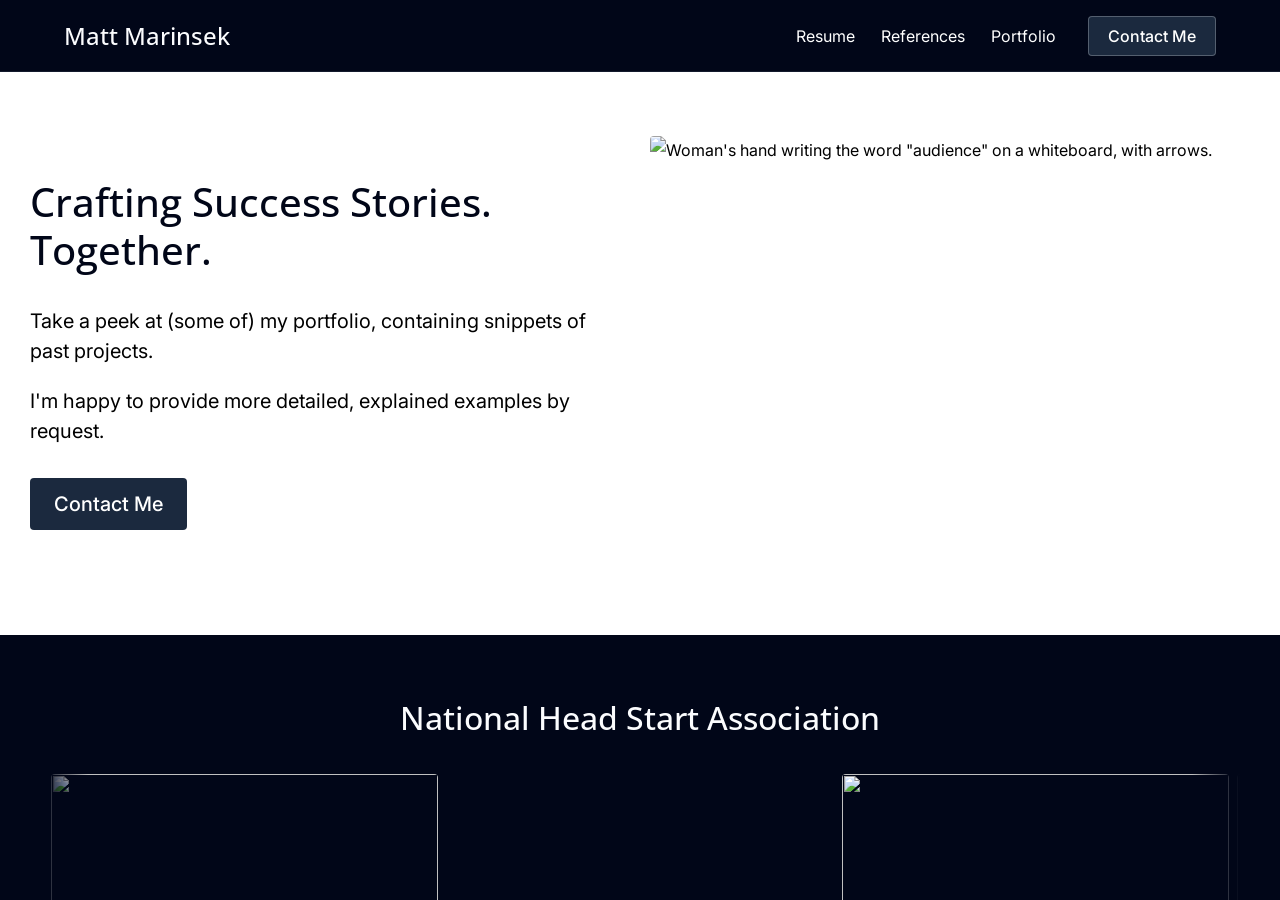
==== portfolio.html @ 0131a5a7 "Import portfolio site from Soloist export Static export of marinsek.me (home, portfolio, resume, ref" ====
<!DOCTYPE html><html lang="en" class="__variable_5ce5d8 __className_5ce5d8 __variable_17f8f0 __className_17f8f0" data-sentry-element="Html" data-sentry-component="SoloDocument" data-sentry-source-file="_document.tsx"><head data-sentry-element="Head" data-sentry-source-file="_document.tsx"><meta charSet="UTF-8" data-sentry-element="meta" data-sentry-source-file="_app.tsx" data-next-head=""><meta name="viewport" content="width=device-width, initial-scale=1.0, maximum-scale=1.0,user-scalable=0" data-sentry-element="meta" data-sentry-source-file="_app.tsx" data-next-head=""><meta name="format-detection" content="telephone=no, email=no, address=no, date=no" data-sentry-element="meta" data-sentry-source-file="_app.tsx" data-next-head=""><meta name="msapplication-config" content="/browserconfig.xml" data-sentry-element="meta" data-sentry-source-file="_app.tsx" data-next-head=""><link rel="icon" href="https://soloist.ai/favicon/favicon.ico" sizes="16x16 32x32 64x64" data-next-head><meta name="theme-color" content="#ffffff" data-sentry-element="meta" data-sentry-source-file="_app.tsx" data-next-head=""><title data-next-head="">Portfolio - Matt Marinsek</title><meta name="description" content="Take a peek at (some of) my portfolio, containing snippets of past projects.I&#x27;m happy to provide more detailed, explained examples by request." data-sentry-element="meta" data-sentry-source-file="PublishedWebsiteView.tsx" data-next-head=""><meta name="keywords" content="resume, website, project, business, marketing" data-sentry-element="meta" data-sentry-source-file="PublishedWebsiteView.tsx" data-next-head=""><meta name="author" content="Matt Marinsek" data-sentry-element="meta" data-sentry-source-file="PublishedWebsiteView.tsx" data-next-head=""><meta name="copyright" content="Matt Marinsek" data-sentry-element="meta" data-sentry-source-file="PublishedWebsiteView.tsx" data-next-head=""><meta name="application-name" content="Matt Marinsek" data-sentry-element="meta" data-sentry-source-file="PublishedWebsiteView.tsx" data-next-head=""><meta property="og:title" content="Portfolio - Matt Marinsek" data-sentry-element="meta" data-sentry-source-file="PublishedWebsiteView.tsx" data-next-head=""><meta property="og:type" content="website" data-sentry-element="meta" data-sentry-source-file="PublishedWebsiteView.tsx" data-next-head=""><meta property="og:image" content="https://images.unsplash.com/photo-1607703703520-bb638e84caf2?crop=entropy&amp;cs=srgb&amp;fm=jpg&amp;ixid=M3w0OTUyODh8MHwxfHNlYXJjaHw3fHxtYXJrZXRpbmd8ZW58MHwwfHx8MTc3OTMwNTIzNHww&amp;ixlib=rb-4.1.0&amp;q=85" data-next-head=""><meta property="og:image:width" content="1200" data-next-head=""><meta property="og:image:height" content="630" data-next-head=""><meta property="og:url" content="https://marinsek.me/portfolio" data-sentry-element="meta" data-sentry-source-file="PublishedWebsiteView.tsx" data-next-head=""><meta property="og:description" content="Take a peek at (some of) my portfolio, containing snippets of past projects.I&#x27;m happy to provide more detailed, explained examples by request." data-sentry-element="meta" data-sentry-source-file="PublishedWebsiteView.tsx" data-next-head=""><meta name="twitter:card" content="summary" data-sentry-element="meta" data-sentry-source-file="PublishedWebsiteView.tsx" data-next-head=""><meta name="twitter:title" content="Portfolio - Matt Marinsek" data-sentry-element="meta" data-sentry-source-file="PublishedWebsiteView.tsx" data-next-head=""><meta name="twitter:description" content="Take a peek at (some of) my portfolio, containing snippets of past projects.I&#x27;m happy to provide more detailed, explained examples by request." data-sentry-element="meta" data-sentry-source-file="PublishedWebsiteView.tsx" data-next-head=""><meta name="twitter:image" content="https://images.unsplash.com/photo-1607703703520-bb638e84caf2?crop=entropy&amp;cs=srgb&amp;fm=jpg&amp;ixid=M3w0OTUyODh8MHwxfHNlYXJjaHw3fHxtYXJrZXRpbmd8ZW58MHwwfHx8MTc3OTMwNTIzNHww&amp;ixlib=rb-4.1.0&amp;q=85" data-next-head=""><link rel="canonical" href="https://marinsek.me/portfolio" data-next-head=""><meta name="sentry-trace" content="065695e91fa145a488a45f330c102764-f8ed3a030c6be6df-0"><meta name="baggage" content="sentry-sample_rand=0.1932075015039576,sentry-org_id=1069899,sentry-sample_rate=0,sentry-trace_id=065695e91fa145a488a45f330c102764,sentry-release=b3e094eef93df373ad6740bacbf2e2fc37c9e950,sentry-transaction=%2Fdesigner%2F%5B%5B...websiteId%5D%5D,sentry-public_key=cd4458f5a980b6231c02c1bb09eaa7d2,sentry-sampled=false,sentry-environment=production"><style rel="preload" id="typestyle-target">.f12qcd1y{font-size:14px;line-height:1.5em}.f1m0a0d0{font-size:16px;line-height:1.5em}.ftgg2kx{font-size:20px;line-height:1.5em}.fk0grf2{bottom:0;left:0;position:absolute;right:0;top:0}.f8obqgr,.f8obqgr > .row > .col{padding:0}.f8obqgr > .row{margin:0}.fkhz08q{display:flex;flex-direction:column}.fddsvlq{align-items:center;display:flex}.f1hf8rho{display:flex;justify-content:flex-end}.fdlhgou{flex:1;max-width:unset}.fnvt2df,.fnvt2df .row, .col{display:flex}@media (max-width: 575.9999px){.fom2f23 .container{max-width:100% !important}}@media (min-width: 576px) and (max-width: 767.99999px){.fom2f23 .container{max-width:576px !important}}@media (min-width: 768px) and (max-width: 991.99999px){.fom2f23 .container{max-width:768px !important}}@media (min-width: 992px) and (max-width: 1199.99999px){.fom2f23 .container{max-width:992px !important}}@media (min-width: 1200px) and (max-width: 1399.99999px){.fom2f23 .container{max-width:1200px !important}}@media (min-width: 1400px){.fom2f23 .container{max-width:1400px !important}}.fehdsxy{border:solid;border-bottom:solid;border-bottom-color:#cfcfd8;border-color:#cfcfd8;border-radius:4px;border-top:solid;border-top-color:#cfcfd8;border-width:1px;font-size:16px;line-height:18px;padding:12px;resize:none;width:100%}.fehdsxy.form-control.is-invalid{background-image:url(img/alert.svg);background-size:auto;border-color:#cfcfd8}.fehdsxy.form-control-plaintext ~ label, .fehdsxy:focus ~ label, .fehdsxy:not(:placeholder-shown) ~ label, .fehdsxy.form-select ~ label{opacity:0.7 !important}.tooltip{--bs-tooltip-bg:#32313c;--bs-tooltip-border-radius:4px;--bs-tooltip-color:#ffffff;--bs-tooltip-padding-x:10px;--bs-tooltip-padding-y:5px;margin-block:8px !important;opacity:1 !important}.tooltip-inner{border:none;box-shadow:0px 2px 5px 0px rgba(0, 0, 0, 0.20), 0px 0px 1px 0px rgba(0, 0, 0, 0.20);font-size:13px;font-weight:500;line-height:18px;outline:none}h1, h2, h3, h4{color:#15141a;font-feature-settings:'ss03' on, 'cv02' on, 'cv01' on, 'cv08' on;font-style:bold;font-weight:700;margin-bottom:0}h1{font-size:42px;line-height:48px}h2{font-size:32px;line-height:40px}h3{font-size:28px;line-height:32px}h4{font-size:18px;line-height:24px}.f1bjli4c{color:#15141a;font-feature-settings:'ss03' on, 'cv02' on, 'cv01' on, 'cv08' on;font-size:13px;font-style:normal;font-weight:600;line-height:18px}.fg31md0{color:#15141a;font-feature-settings:'ss03' on, 'cv02' on, 'cv01' on, 'cv08' on;font-size:16px;font-style:normal;font-weight:400;line-height:24px}.fowuwzi{color:#15141a;font-feature-settings:'ss03' on, 'cv02' on, 'cv01' on, 'cv08' on;font-size:13px;font-style:normal;font-weight:400;line-height:18px}.f1nt9xga{color:#15141a;font-family:var(--font-metropolis, Helvetica, Arial, sans-serif);font-feature-settings:'ss03' on, 'cv02' on, 'cv01' on, 'cv08' on;font-size:13px;font-style:normal;font-weight:400;line-height:18px}.fh04hbo{color:#15141a;font-family:var(--font-metropolis, Helvetica, Arial, sans-serif);font-feature-settings:'ss03' on, 'cv02' on, 'cv01' on, 'cv08' on;font-size:24px;font-style:normal;font-weight:600;line-height:32px}.f12vz2yn{color:#15141a;font-feature-settings:'ss03' on, 'cv02' on, 'cv01' on, 'cv08' on;font-size:13px;font-style:normal;font-weight:500;line-height:18px}.f1pipo3h{color:#15141a;font-feature-settings:'ss03' on, 'cv02' on, 'cv01' on, 'cv08' on;font-size:13px;font-style:normal;font-weight:700;line-height:18px}.fy4b41{color:#5b5b66}.fyvanpa{font-size:11px;line-height:16px}.f1f9lquf{color:#15141a;font-feature-settings:'ss03' on, 'cv02' on, 'cv01' on, 'cv08' on;font-size:10px;font-style:normal;font-weight:600;letter-spacing:0.1em;line-height:14px}@keyframes f1viyxtx{0%{opacity:0}100%{opacity:1}}.f10xswa0{animation:f1viyxtx 0.1s ease-in forwards;opacity:0}.f17oebph{background-color:#7542e5;border:none;color:#ffffff;font-weight:500;padding-block:12px;padding-inline:20px}.f17oebph:hover{background-color:#592acb;color:#ffffff}.f17oebph:hover:active,.f17oebph:active{background-color:#45278d !important;color:#ffffff !important}.f17oebph:disabled{background-color:#7542e5;box-shadow:none;color:#ffffff;opacity:0.4}.f17oebph svg{pointer-events:none}.fcfro50{background-color:#7542e5;border:none;color:#ffffffff;padding-block:6px;padding-inline:16px}.fcfro50:hover{background-color:#592acb;color:#ffffffff}.fcfro50:active{background-color:#45278d !important;color:#ffffffff !important}.fcfro50:disabled{background-color:#7542e5;box-shadow:none;color:#ffffffff;opacity:0.4}.f3ctfs{background-color:#f0f0f4;border:none;color:#5b5b66;font-weight:500;padding-block:12px;padding-inline:20px}.f3ctfs:hover{background-color:#e0e0e6;color:#5b5b66}.f3ctfs:hover:active,.f3ctfs:active{background-color:#cfcfd8 !important;color:#5b5b66 !important}.f3ctfs:disabled{background-color:#f0f0f4;box-shadow:none;color:#5b5b66;opacity:0.4}.f3ctfs svg{pointer-events:none}.fj4ad63{background-color:#e22850;border:none;color:#ffffff;font-weight:500;padding-block:12px;padding-inline:20px}.fj4ad63:hover{background-color:#c50042;color:#ffffff}.fj4ad63:hover:active,.fj4ad63:active{background-color:#810220 !important;color:#ffffff !important}.fj4ad63:disabled{background-color:#e22850;box-shadow:none;color:#ffffff;opacity:0.4}.fj4ad63 svg{pointer-events:none}.f71mh57{background-color:#e22850;border:none;color:#ffffffff;padding-block:6px;padding-inline:16px}.f71mh57:hover{background-color:#c50042;color:#ffffffff}.f71mh57:active{background-color:#810220 !important;color:#ffffffff !important}.f71mh57:disabled{background-color:#e22850;box-shadow:none;color:#ffffffff;opacity:0.4}.f8m0u3h{background-color:#f0f0f4;border:none;color:#5b5b66ff;padding-block:6px;padding-inline:16px}.f8m0u3h:hover{background-color:#e0e0e6;color:#5b5b66ff}.f8m0u3h:active{background-color:#cfcfd8 !important;color:#5b5b66ff !important}.f8m0u3h:disabled{background-color:#f0f0f4;box-shadow:none;color:#5b5b66ff;opacity:0.4}.fh1k42u{background-color:#ffd567;border:none;color:#15141ab3;padding-block:6px;padding-inline:16px}.fh1k42u:hover{background-color:#ffbd4f;color:#15141ab3}.fh1k42u:active{background-color:#ffa436 !important;color:#15141ab3 !important}.fh1k42u:disabled{background-color:#fbfbfe;box-shadow:0px 0px 0px 1px rgba(0, 0, 0, 0.12) inset;color:#5b5b66ff;opacity:1}.fvza742{background-color:#f0f0f4;border:none;color:#5b5b66;padding-block:6px;padding-inline:6px}.fvza742:hover{background-color:#f0f0f4;color:#5b5b66}.fvza742:active{background-color:#e0e0e6 !important;color:#5b5b66 !important}.fvza742:disabled{background-color:#f0f0f4;box-shadow:none;color:#5b5b66;opacity:0.4}.f1go1cdu{align-items:center;background-color:transparent;border:none;border-radius:99px;color:#5b5b66;display:flex;justify-content:center;padding:0}.f1go1cdu:hover{background-color:#f0f0f4;color:#5b5b66}.f1go1cdu:active{background-color:#e0e0e6 !important;color:#5b5b66 !important}.f1go1cdu:disabled{background-color:transparent;box-shadow:none;color:#5b5b66;opacity:0.4}.fwx468p{background-color:transparent;border:2px solid;border-color:#7542e5;color:#7542e5;font-weight:500;padding-block:12px;padding-inline:20px}.fwx468p:hover{background-color:#592acb;border:2px solid;border-color:#592acb;color:#ffffff}.fwx468p:hover:active,.fwx468p:active{background-color:#45278d !important;color:#7542e5 !important}.fwx468p:disabled{background-color:#7542e5;box-shadow:none;color:#7542e5;opacity:0.4}.fwx468p svg{pointer-events:none}.f1xvmw9j{border-radius:4px}.f1xvmw9j .btn{border:none !important;margin:0px !important}.f1x2efpt{background-color:#f0f0f4;height:32px;width:48px}.f1x2efpt.active{background-color:#7542e5;color:#ffffff}.f1x2efpt:hover:not(.active){background-color:#e0e0e6;color:#5b5b66}.fm2femi{background-color:#fbfbfe;color:#5b5b66;height:32px;width:48px}.fm2femi.active{background-color:#e0e0e6;color:#32313c}.fm2femi:hover:not(.active){background-color:#f0f0f4;color:#5b5b66}.f1loj3rz{background-color:transparent !important;border:none;color:#7542e5;cursor:pointer;font-weight:500;padding:0}.f1loj3rz:hover, .f1loj3rz:focus-visible{color:#15141a}.f1loj3rz:active{color:#15141a !important}.f1loj3rz.disabled{color:#5b5b66 !important}.f1tgo88n{background-color:transparent !important;border:none;color:#5b5b66;cursor:pointer;font-weight:500;padding:0}.f1tgo88n:hover, .f1tgo88n:focus-visible{color:#15141a}.f1tgo88n:active{color:#15141a !important}.f1tgo88n.disabled{color:#8f8f9e !important}.f1gjylx1{background-color:transparent !important;border:none;cursor:pointer;padding:0}.f1gjylx1:hover,.f1gjylx1.disabled{color:#5b5b66 !important}.f184aata{background-color:transparent !important;border:none;color:#ffffff !important;cursor:pointer;padding:0}.f184aata:hover{color:#e0e0e6 !important}.f184aata.disabled{color:#5b5b66 !important}html, body{box-sizing:border-box;font-size:16px;font-style:normal;font-weight:400;height:100vh;line-height:18px;margin:0;overflow-y:hidden;padding:0}html, body #__next{display:flex;flex-direction:column;font-size:13px;height:100vh}a, a:hover{color:inherit}.fx7nows{color:#7542e5;font-weight:500;text-decoration:none}.fx7nows:hover{color:#7542e5;cursor:pointer}.fbolhy3{background-color:transparent;border:none;color:#7542e5;font-weight:500;line-height:inherit;margin:0;padding:0;text-decoration:none}.fbolhy3:hover{background-color:transparent;color:#592acb}.fbolhy3:active{background-color:transparent !important;color:#5b5b66 !important}.fgzydrc{color:#7542e5;text-decoration:underline}.fgzydrc:hover{cursor:pointer;text-decoration:none}.fo5f5t9{color:#7542e5;text-decoration:underline}.fo5f5t9:hover{color:#15141a !important;cursor:pointer;text-decoration:underline}.f1mniyiz{list-style:none;margin-block-end:0;margin-block-start:0;padding-inline-start:0}.f14ckmmr{position:relative;z-index:1080}.f1aqf3sg{border-radius:6px;max-width:220px;padding:16px;text-align:left;width:220px}.f1aqf3sg *{color:#ffffff !important}.f1k47lwi{border-top:1px solid #ffffff;margin-bottom:8px;margin-top:8px;opacity:0.2}.f1fpj0aj a{pointer-events:none}.f1884f9d td > p:first-child, .f1884f9d th > p:first-child{margin-top:0}.f1884f9d td > p:last-child, .f1884f9d th > p:last-child{margin-bottom:0}.fcu3suo{bottom:0;display:flex;justify-content:center;left:0;pointer-events:none;position:fixed;width:100%;z-index:10}.fdp2y1p{min-width:60%}.fdp2y1p p{margin-bottom:0}.f1901vew{display:flex;flex-wrap:wrap;gap:16px;width:100%}.f1901vew .btn{flex-grow:1}.fm3p0aw{scroll-margin-top:var(--sticky-header-height, 0px)}.f1qftqcq{align-items:center;gap:48px;justify-content:center;margin-inline:0}.fojij6o{gap:32px}.fs89ngr{overflow:hidden;text-overflow:ellipsis;white-space:nowrap}.fqx0517{flex-shrink:0;margin-inline:8px}.f12pqfkx{flex-shrink:1;min-width:0}.fcdpsbx{margin-bottom:24px}.f8jndik{opacity:0.4}.fbsw1f4 h2{margin-bottom:32px}.f1d2h93a{width:fit-content}.f1v9lt4v{margin-top:16px;text-align:center}.f10njpuy{margin-top:72px}.f1o1p964{margin-bottom:16px}.f99wagv .content{align-content:stretch;display:flex;flex-direction:row;max-height:480px;min-height:300px;padding-block:8px}.f99wagv .content .carousel-container{display:flex;flex-direction:column;justify-content:center;margin:0;padding:0}.f99wagv .content .carousel-container .carousel-item.active, .carousel-item-start, .carousel-item-end, .carousel-item-next, .carousel-item-prev{display:flex}.f99wagv .carousel-item{transition:transform 1.2s ease-in-out, opacity 0s}.f99wagv .carousel-inner{display:flex;height:100%}.f99wagv .carousel-review{background-position:center;background-repeat:no-repeat;background-size:cover;display:flex;flex-direction:column;justify-content:center;margin-inline:auto;padding-inline:24px;position:relative;text-align:center}.f99wagv .author-info{font-weight:600;margin-top:16px}.f99wagv .chev-btn{cursor:pointer;display:flex;flex-direction:column;justify-content:center;width:24px}.f99wagv .button-placeholder{width:24px}.f99wagv .next-btn{transform:rotate(180deg)}.f99wagv .page-indicator{align-items:center;display:flex;flex-direction:row;justify-content:center;min-width:96px}.f14z0jsa{margin-bottom:32px}.f1g4dn0{justify-content:center;margin-bottom:16px}.fwfqocn{height:24px;width:24px}.f1nq0oqd:hover{opacity:0.7}.f14icp2y{column-gap:24px;display:flex;flex-direction:column;padding-bottom:24px;row-gap:24px}@media (min-width: 768px){.f14icp2y{flex-direction:row}}.f1827nuz{font-weight:500;line-height:1.5em;padding:0}.f1p0cgam{margin-bottom:48px}@media (min-width: 768px){.f1p0cgam{margin-bottom:0}}.f1fbucww{margin-bottom:24px}@media (min-width: 768px){.f1fbucww{margin-bottom:48px}}.f1vaphum{padding-block:48px}@media (min-width: 768px){.f1vaphum{padding-block:0}}.fd1b9fq{margin-block:0;width:100%}.f6tinqi{margin-inline:auto}.f1v7t2u4{aspect-ratio:1.3333333333333333}.f13rwjj3{aspect-ratio:0.75}.fyzv02a{aspect-ratio:1}.ficfct8{aspect-ratio:1.7777777777777777}.f2h6oba .carousel-inner{border-radius:4px}.f2h6oba .carousel-item{transition:transform 1.2s ease-in-out, opacity 0s}.f2h6oba .carousel-image{cursor:pointer;margin:auto;position:relative}.f2h6oba .carousel-image .carousel-caption{background-color:rgba(0, 0, 0, 0.6);border-radius:4px}.f2h6oba .chev-btn{cursor:pointer;display:flex;flex-direction:column;justify-content:center;pointer-events:auto;width:24px}.f2h6oba .page-indicator{align-items:center;display:flex;flex-direction:row;justify-content:center;min-width:96px}.f2h6oba .next-btn{transform:rotate(180deg)}.fhcfrr1{display:flex;flex-direction:row;flex-wrap:wrap}.fhcfrr1, .fhcfrr1 .row, .fhcfrr1 .col{padding:0}.fhcfrr1 .gallery-item{aspect-ratio:1.3333333333333333;background-clip:content-box;background-repeat:no-repeat;background-size:cover;padding:4px}.fhcfrr1 .gallery-item .img-container{position:relative}.fhcfrr1 .gallery-item .img-container::after{bottom:0;content:'';left:0;position:absolute;right:0;top:0}.fhcfrr1 .gallery-item .img-container:hover::after{background-color:rgba(0, 0, 0, 0.15)}.fhcfrr1 .gallery-item-in-safari{aspect-ratio:unset !important}.fhcfrr1 .hidden{height:0;visibility:collapse;width:0}@media (min-width: 992px){}.f17y4uf2{-ms-filter:blur(10px);-webkit-filter:blur(10px);filter:blur(10px);overflow:hidden;transform:scale(1.15)}.fugk5n4{transform:scale(1.05)}.f1ttgj8s{align-items:center;justify-content:center;margin-inline:0;row-gap:24px}.f1ttgj8s .btn-lg{margin-bottom:16px;margin-top:12px}.f1pjpune{-ms-filter:blur(10px);-webkit-filter:blur(10px);filter:blur(10px);overflow:hidden;transform:scale(1.15);z-index:-1}@media (max-width: 992px){.fhaqf3p{display:none}}.f1xp2jyw{display:none;overflow:hidden;position:relative}@media (max-width: 992px){.f1xp2jyw{aspect-ratio:16 / 9;display:block;width:100%}}.f1966il8{align-items:center;display:flex;flex-wrap:nowrap;justify-content:flex-start;overflow:visible;white-space:nowrap}.fe1ccbi{align-items:center;display:flex;min-height:72px;padding-block:12px !important;position:relative}.fbvdum{margin-block:0;margin-left:calc((-100vw + 100%) / 2);margin-right:calc((-100vw + 100%) / 2);min-width:100vw}@keyframes f16qy5mw{from{opacity:0;transform:translateY(-100%)}to{opacity:1;transform:translateY(0px)}}.f13sg7dk{align-items:center;display:flex;justify-content:space-between;min-height:48px;width:100%}.f1n6mt4g{align-items:center;display:flex;min-height:48px;width:100%}.fgydppl{display:flex;flex-direction:column;width:100%}.f1kwfio1{display:flex;justify-content:center;width:100%}.f1kwfio1 .nav-link{padding-block:4px}.f1kwfio1 .nav-link-list{flex-wrap:wrap;justify-content:center;white-space:normal}.fayg007{align-items:center;display:flex;flex:1;justify-content:flex-end}.fpi8fx3 h2,.fpi8fx3 .description{margin-bottom:12px}.f4eheno{align-items:stretch;display:flex;flex-direction:row;height:56px;justify-content:center;width:100%}.f4eheno .form-floating{width:100%}.f4eheno input{padding-block:16px;padding-left:14px;width:100%}@media (min-width: 576px){.f4eheno .form-floating{width:unset}.f4eheno input{width:384px}}.f15o5ico{padding-left:8px}.f8j8id1{height:56px;padding-block:12px !important;padding-inline:12px !important;width:56px}.f8j8id1 svg{vertical-align:unset}.f8j8id1 img{height:24px;width:24px}.f96or0t{width:100%}.fixr2lp{align-items:center;justify-content:center;margin-inline:0;row-gap:48px}.f1dlmh1s{align-items:center;font-size:32px;line-height:40px}.f9a13de{align-items:center}.f1ld4zys{align-items:center;font-size:16px;line-height:24px}.f1r530z1{margin-block:24px}@media (min-width: 768px){.f1r530z1{margin-bottom:16px}}.fm26nq4{align-items:center;background:transparent;border:none;color:inherit;cursor:pointer;display:inline-flex;justify-content:center;padding:0;pointer-events:auto;position:relative;transition:opacity 0.15s ease;z-index:2}.fm26nq4:disabled{cursor:default;opacity:0.35}.fm26nq4:hover:not(:disabled), .fm26nq4:focus-visible{opacity:0.7}.f18oh0sx svg{display:block;height:48px;width:48px}.f1ljvuex{border:1.5px solid rgba(9, 9, 11, 0.2);border-radius:8px;height:40px;width:56px}.f1ljvuex svg{display:block;height:24px;width:24px}.f1qpx568 svg{transform:rotate(180deg)}.f1f4ffwn{color:#fff}.f17fla1w{display:flex;justify-content:center;margin-top:16px}.faowcuh{overflow:hidden}.favster{display:flex;transition:transform 0.3s ease}@media (prefers-reduced-motion: reduce){.favster{transition:none}}.f6cv39y{align-items:center;display:flex;flex:0 0 20px;height:20px;justify-content:center}.f1msbdn1{border-color:#000;border-radius:50%;border-style:solid;border-width:2px;box-sizing:border-box;cursor:pointer;height:8px;padding:0;pointer-events:auto;transform-origin:center;transition:transform 0.3s ease, background-color 0.3s ease;width:8px}@media (prefers-reduced-motion: reduce){.f1msbdn1{transition:none}}.ffjrjbg{background-color:#000;transform:scale(1.5)}.f1mgyl9u{position:relative}.f1pz4f28{align-items:center;display:flex;gap:24px;justify-content:center;margin-top:16px}.f1pz4f28 > div{margin-top:0}.ffeao55{display:flex;flex:1 1 0%;min-width:0;overflow-x:auto;padding-bottom:8px;scroll-snap-type:x mandatory;scrollbar-width:none}.ffeao55::-webkit-scrollbar{display:none}.fa6yfx9{display:flex;flex:0 0 100%;justify-content:center;scroll-snap-align:start}.f37rjwb{left:12px;position:absolute;top:calc(50% - 20px);z-index:2}.f1q627z4{position:absolute;right:12px;top:calc(50% - 20px);z-index:2}.f84fk8t{box-sizing:border-box;display:flex;flex-direction:column;flex-grow:1;row-gap:24px;width:100%}.f1konfi9{display:flex;flex-direction:column;row-gap:12px}.fl8qkup{margin:0}.f1f45za8{margin-bottom:38px}.fsgs3wg{justify-content:flex-end}.femookj{margin-bottom:8px;margin-top:32px}.fxstmmp{height:220px;padding-bottom:0 !important;width:220px}@media (max-width: 575.9999px){.fxstmmp{height:200px;width:200px}}.f9gn5u{height:220px;padding-bottom:0 !important;width:220px}@media (min-width: 576px){.f9gn5u{height:360px;width:360px}}.f383ewl{height:165px;padding-bottom:0 !important;width:220px}@media (max-width: 575.9999px){.f383ewl{height:150px;width:200px}}.f1ptlizk{height:165px;padding-bottom:0 !important;width:220px}@media (min-width: 576px){.f1ptlizk{height:270px;width:360px}}.f1otqxop{margin-top:24px}.f18ghtz9{aspect-ratio:16/9;border:none;display:block;height:auto;width:100%}.fongqhf{aspect-ratio:16 / 9;background-color:#000;border:none;cursor:pointer;display:block;overflow:hidden;padding:0;position:relative;width:100%}.fvyakyi{display:block;height:100%;object-fit:cover;width:100%}.f1i06xya{align-items:center;background-color:rgba(0, 0, 0, 0.7);border-radius:8px;display:flex;height:48px;justify-content:center;left:50%;position:absolute;top:50%;transform:translate(-50%, -50%);transition:background-color 0.2s;width:68px}button:hover .f1i06xya{background-color:rgba(0, 0, 0, 0.9)}.faomike{color:#fff;height:32px;width:32px}.f1px892k{display:block;margin:16px 0}.f1dtfscn{max-width:100%;width:100%}.fgsql5j{align-items:center;aspect-ratio:16 / 9;background-color:#f5f5f5;border:2px dashed #ccc;color:#999;display:flex;font-size:14px;justify-content:center;width:100%}.f1tmaw1r{align-items:center;justify-content:center;margin-inline:0}.f1tmaw1r .video-items-container{display:flex;flex-direction:column;row-gap:32px}.f1tmaw1r .missing-video{align-items:center;aspect-ratio:16/9;background-color:#f5f5f5;display:flex;height:auto;justify-content:center;width:100%}.f1tmaw1r .text-content{display:flex;flex-direction:column;margin-bottom:16px;margin-top:32px;row-gap:16px}.f1tmaw1r .text-content p{margin-bottom:0}.f1tmaw1r .title{margin-bottom:32px}.f1cgep9t{background-image:url(img/small-spinner--white.gif);background-position:center;background-repeat:no-repeat;background-size:20px 20px;inset:0;position:absolute}.f1lro06z{background-image:url(img/small-spinner--violet.gif);background-position:center;background-repeat:no-repeat;background-size:20px 20px;inset:0;position:absolute}.f1v8dz0u{color:#f0f0f4;margin-block:16px;opacity:1}.f1ox1kfs{align-items:center;box-sizing:content-box;display:flex;margin:0;overflow:hidden;padding:16px}.f1ox1kfs .modal-content{border:0;border-radius:8px;border-width:0;box-shadow:0px 9px 18px 0px rgba(0, 0, 0, 0.28), 0px 0px 1px 0px rgba(0, 0, 0, 0.30);outline:none;padding:24px}.f1ox1kfs .modal-body{overflow:hidden;padding:0;text-align:center}.f1ox1kfs .modal-backdrop .show{opacity:0.16 !important}@media (min-width: 576px){.f1ox1kfs{margin:auto;max-width:460px;padding-inline:24px}}.f1179r3r{display:flex;flex-direction:column;justify-content:center;padding-bottom:28px;padding-inline:8px;padding-top:8px;row-gap:16px}.fd07j12{font-size:18px !important;line-height:24px !important}.fhmv0fm{color:#32313c}.fy68mk3{height:32px;margin-inline:auto;width:32px}.fccervo{column-gap:10px;display:flex;row-gap:8px;width:100%}.fjrvsch{height:32px;padding-inline:auto;width:100%}.f1f1ygnm{display:flex}.f18iqi43{--bs-modal-width:558px}.fdtzhvb{--bs-modal-width:100%}.f1c2m1bt{padding:0 !important}.f11iw19c{color:#15141a;display:flex;font-family:var(--font-metropolis, Helvetica, Arial, sans-serif);font-size:18px;font-weight:600;justify-content:space-between;line-height:24px;padding:24px}.f11iw19c svg{cursor:pointer}.fpbihkk{display:flex;flex-direction:column;padding:0 24px 24px 24px}.f1e8lhs7{height:20px;width:20px}.fu6vh5b{list-style-type:none;margin:0;padding:0;padding-left:6px}.fwyx1g{color:#32313c;font-size:14px;font-weight:400;padding-bottom:6px;padding-left:12px;position:relative}.fwyx1g::before{color:#32313c;content:"•";left:0;position:absolute}.f1hdxxe8{background-color:transparent;bottom:40px;display:flex;flex-direction:column-reverse;position:fixed;right:32px;row-gap:8px;z-index:20000}.f6f7l1u{bottom:160px;left:50%;right:unset;transform:translateX(-50%)}.f1mebel9{align-content:center;align-items:center;background-color:#2b2a33;border-radius:4px;box-shadow:0px 9px 18px 0px rgba(0, 0, 0, 0.28), 0px 0px 1px 0px rgba(0, 0, 0, 0.30);color:#ffffff;column-gap:40px;display:flex;flex-direction:row;justify-content:space-between;justify-items:center;min-height:48px;min-width:290px;opacity:1;padding:16px;padding-bottom:14px;padding-top:14px}.f11vztwh{align-items:center;column-gap:8px;display:flex;justify-content:flex-start}.f11vztwh .icon{display:flex}.f1j0fe1v{align-items:flex-start}.f1cvslgw{display:flex;flex-direction:column;row-gap:2px}.fq8f2l1{box-sizing:content-box;color:#ffffff;line-height:20px;white-space:pre-line}.fh6vhdb{color:#cfcfd8;font-weight:400;line-height:20px;word-break:break-all}.f16c6rax{align-items:center;column-gap:12px;display:flex}.fqzzwzb{align-items:center;border-radius:4px;column-gap:6px;cursor:pointer;display:inline-flex;justify-content:center;text-decoration:none;white-space:nowrap}.fqzzwzb:hover{text-decoration:none}.fqzzwzb:focus-visible{outline:2px solid #ffffff;outline-offset:1px}.fqzzwzb .action-icon{display:inline-flex}.fqzzwzb .action-icon svg{height:18px;width:18px}.f7j4qq5{color:#cfcfd8;cursor:pointer}@keyframes firnj9q{from{opacity:0;transform:translateY(+100%)}to{opacity:1;transform:translateY(0px)}}.f1j4w1wk{animation-duration:200ms;animation-name:firnj9q;animation-timing-function:ease-in-out}.fnmnqwu .icon,.fnmnqwu .close-icon{color:#f0f0f4}.fi2fu3 .icon{color:#b3ffe3}.fi2fu3 .close-icon{color:#f0f0f4}.f53wljb .icon{color:#ff9aa2}.f53wljb .close-icon{color:#f0f0f4}.f311j7n{background-color:#f9f9fb !important}.f311j7n .icon{color:#008787}.f311j7n span{color:#15141a}.f311j7n .close-icon{color:#5b5b66}.f1ul2ih7{background-color:transparent;border:none;color:#ffffff;padding-block:6px;padding-inline:16px}.f1ul2ih7:hover{background-color:#ffffff1f;color:#ffffff}.f1ul2ih7:active{background-color:#ffffff33 !important}.ft7u6g7{border-radius:6px;font-size:16px;line-height:20px;min-height:48px}.fnz27mq{align-items:center;column-gap:8px;display:flex}.f1z03wx9{color:#5b5b66;padding:4px 0 4px 12px;text-align:left}.ftyo6cc{align-items:center;background-color:transparent;border-radius:4px;color:#5b5b66;display:flex;flex-direction:row;margin-bottom:2px;margin-top:2px;padding:4px;padding-left:12px;padding-right:12px;text-align:left}.f511jke{color:#5b5b66;height:20px;width:20px}.f511jke .favicon{height:20px;width:20px}.f1ngtpte{display:flex;flex-direction:column;margin-left:8px;overflow:hidden;padding:1px;padding-left:4px;padding-right:4px;text-align:left;width:100%}.f3s8xza{color:#5b5b66;font-size:11px;overflow:hidden;text-overflow:ellipsis;white-space:nowrap}.f18bkh11{justify-self:flex-end}.f15ynvzm{align-items:center;display:flex;flex-direction:row;gap:16px}.f1niexg3{align-items:center;align-self:flex-start;display:flex;flex-direction:row;justify-content:flex-start;margin-left:12px;padding-block:6px;padding-inline:16px;text-align:left}.f1niexg3 svg{margin-right:8px}.f1cyyckb{background-color:transparent;background-image:url(/img/spinner-96-transparent-violet.png);background-position:center;background-repeat:no-repeat;background-size:48px 48px;height:96px;width:100%}.f1rf6zxr{align-items:center;background-color:transparent;border-radius:2px;color:#32313c;column-gap:12px;display:flex;flex-direction:row;height:40px;justify-content:flex-start;padding:10px;padding-left:12px;padding-right:12px;text-align:left;width:100%}.fh1t4iy{align-items:center;box-sizing:content-box;column-gap:8px;display:flex;justify-content:flex-start;margin-bottom:8px;min-height:32px;overflow:hidden;text-align:left}.fh1t4iy .title-icon{align-items:center;color:#5b5b66;display:flex;height:20px}.fh1t4iy .close-icon{align-items:center;background-color:transparent;border:none;color:#5b5b66;cursor:pointer;display:inline-flex;font:inherit;justify-content:center;line-height:0;margin-left:auto;padding:6px}.fh1t4iy .close-icon:hover{color:#80808f}.fh1t4iy .close-icon svg{height:20px;width:20px}.f1mehye2{box-sizing:content-box;display:flex;flex-direction:column;line-height:20px;overflow:hidden;padding-bottom:4px;padding-top:4px;text-align:left;white-space:pre-line}.f1k1ju5h{color:#e22850;line-height:20px;white-space:pre-line}.f1xvs4k8{column-gap:8px;display:flex;margin-top:16px}.f11vi2ni{padding-block:7px;padding-inline:16px}.f15bipre{color:#32313c;margin-bottom:0;margin-top:12px;text-align:left}.f1eny907{align-items:center;box-sizing:content-box;display:flex;margin:0;overflow:hidden;padding:16px}.f1eny907 .modal-content{border:0;border-radius:8px;border-width:0;box-shadow:0px 9px 18px 0px rgba(0, 0, 0, 0.28), 0px 0px 1px 0px rgba(0, 0, 0, 0.30);outline:none;padding:24px;padding-top:20px}.f1eny907 .modal-body{overflow:hidden;padding:0;text-align:center}.f1eny907 .modal-backdrop .show{opacity:0.16 !important}.f1eny907 .modal-dialog.modal-lg{max-width:580px}@media (min-width: 576px){.f1eny907{margin:auto;max-width:460px;padding-inline:24px}}.f17bv8f{display:contents}.f1xdn0mo{padding:6px}.f1iumef4{background-color:#ffffff;border:1px solid #cfcfd8;color:#5b5b66;padding:6px}.f1iumef4:hover{background-color:#e0e0e6;color:#5b5b66}.f1iumef4:active{background-color:#cfcfd8;color:#5b5b66}.fckfnh9{background-color:#f0f0f4;border-color:#f0f0f4;margin-block:2px}.f1kj0qdq{display:block;margin:-12px 0;opacity:0;transition:visibility 0ms 300ms, margin 300ms ease, opacity 300ms ease;visibility:hidden}.f1kj0qdq.show{margin:4px 0;opacity:1;transition:visibility 0ms, opacity 300ms ease, margin 300ms ease;visibility:visible}.f1jdi1tb{border:1px solid;border-color:#cfcfd8;box-shadow:0px 0px 4px 0px rgba(0, 0, 0, 0.20), 0px 0px 1px 0px rgba(0, 0, 0, 0.20);padding:8px;z-index:1050}.f1jdi1tb .dropdown-item{border-radius:2px;color:#32313c;min-height:32px;padding:6px}.f1jdi1tb .dropdown-item:not(:last-child){margin-bottom:2px}.f1jdi1tb .dropdown-item:hover{background-color:#e0e0e6}.f1jdi1tb .dropdown-item:active{background-color:#cfcfd8}.f181sfde{height:100dvh;left:0;position:fixed;top:0;width:100dvw;z-index:-1}.f1ns1fgr{display:flex;justify-content:center;overflow:hidden;padding:17.5px}.f1ns1fgr .modal-content{border:0;border-radius:8px;border-width:0;box-shadow:0px 9px 18px 0px rgba(0, 0, 0, 0.28), 0px 0px 1px 0px rgba(0, 0, 0, 0.30);max-width:440px;outline:none;width:100%}.f1ns1fgr .modal-body{overflow:hidden;padding:24px;text-align:center}.f1ns1fgr .modal-backdrop .show{opacity:0.16 !important}.f96skvr{display:flex;flex-direction:column;margin-bottom:20px}.f96skvr .confetti-icon{color:#7542e5;margin-bottom:16px}.f96skvr .heading{font-size:18px !important;font-weight:600}.f96skvr .heading-subtitle{font-size:18px !important;font-weight:400;margin-inline:24px}.f1w6sct{margin-block:0;margin-inline:-24px}.fw9re8q{align-items:center;display:flex;height:32px;justify-content:center;width:100%}.f5svu8r{align-items:center;display:flex}.f5svu8r .disabled{cursor:default}.f1bukovi{margin:0;user-select:none}.f165tfmz{cursor:pointer;display:block;flex-grow:1;margin:0;user-select:none}.f1nekjew{color:#32313c;font-size:13px}.f1nekjew p, .f1nekjew ul{line-height:19.5px;margin:0;margin-bottom:16px}.f1nekjew ul{padding-left:16px}.f1nekjew a{color:#7542e5;text-decoration:underline}.f1xyxmc5{box-sizing:content-box;display:flex;margin-inline:auto;max-height:85vh;max-width:636px;width:calc(100% - 48px)}.f1xyxmc5 .modal-content{border-radius:12px;border-width:0;box-shadow:0px 9px 18px 0px rgba(0, 0, 0, 0.28), 0px 0px 1px 0px rgba(0, 0, 0, 0.30);max-height:85vh;outline:none;overflow:hidden}.f7z31vi{display:flex;flex-direction:column;max-height:85vh;overflow:hidden;padding:0;text-align:left}.f1sy7604{align-items:flex-start;background-color:#ffffff;column-gap:8px;display:flex;flex-shrink:0;justify-content:space-between;padding:24px;width:100%}.fgy19p6{display:flex;height:20px;overflow:hidden;width:20px}.fgy19p6 svg{height:20px;width:20px}.f1jvouy6{color:#15141a;font-family:var(--font-metropolis, Helvetica, Arial, sans-serif);font-size:18px;font-weight:600;letter-spacing:-0.011em;line-height:24px;margin:0;padding-top:2px}.f1mi4y9e{align-items:center;background-color:transparent;border:none;color:#5b5b66;cursor:pointer;display:inline-flex;height:20px;justify-content:center;padding:0;width:20px}.f24s68{overflow-y:auto;padding:24px;padding-top:8px}.f1os8xdr{align-items:center;background-color:#ffea80;display:flex;flex-shrink:0;height:45px;justify-content:center;padding-left:24px;padding-right:24px;width:100%}.f1rtdvp5{align-items:center;display:flex;flex-wrap:wrap;gap:12px;justify-content:center}.f1iyqfie{align-items:center;background-color:#15141a;border-radius:99px;color:#ffea80;display:flex;gap:6px;padding-bottom:6px;padding-left:12px;padding-right:12px;padding-top:6px}.f1cm6aej{display:flex;height:12px;width:12px}.f6olv94{font-size:10px;font-weight:700;letter-spacing:0.65px;line-height:14px;text-transform:uppercase}.fqji5un{color:#15141a;margin:0}@media (max-width: 767.99999px){.f1ltdujq{display:none}}.fhpya1s{background:none;border:none;color:#592acb;cursor:pointer;font:inherit;margin:0;padding:0;text-decoration:underline}.fkbojnc{overflow-y:auto}.f5eihh9{overflow-y:hidden}.f1imu2ly{min-width:1024px;overflow-x:auto}.fc5u1ue{min-width:unset;overflow-x:unset}.fh9htdb{background-color:#2b2a33;bottom:0;color:#fbfbfe;display:flex;justify-content:center}.f1n4xtgm{align-items:flex-start;background-color:#2b2a33;color:#fbfbfe;display:flex;flex-direction:column;justify-content:flex-start;width:100%}.f16n7wch{align-items:flex-start;column-gap:32px;display:flex;flex-direction:column;justify-content:space-between;row-gap:48px;width:100%}@media (min-width: 768px){.f16n7wch{align-items:center;flex-direction:row}}.fngwzfl{align-items:flex-start;column-gap:32px;display:flex;flex-direction:column;row-gap:24px}@media (min-width: 768px){.fngwzfl{align-items:flex-start;flex-direction:row}}.f78e2d2{align-self:flex-end}.fz7d7hn,.fz7d7hn:visited{color:#fbfbfe}.fz7d7hn:hover{color:#cfcfd8}.fd5rn0e{font-size:14px;line-height:20px}.fv798np{align-items:center;bottom:0;display:flex;height:100%;justify-content:center;left:0;position:fixed;right:0;top:0;width:100%;z-index:2147483646}.fuq9ti8{background-color:#000000;height:100%;opacity:0.3;position:fixed;width:100%}.f1f4qv0n{background-color:transparent;background-image:url(/img/spinner-96-transparent-white.png);background-position:center center;background-repeat:no-repeat;background-size:64px 64px;height:96px;position:relative;width:96px;z-index:2147483647}.f1uzu483{background-color:transparent;background-image:url(/img/spinner-96-transparent-violet.png);background-position:center center;background-repeat:no-repeat;background-size:48px 48px;height:48px;width:48px}.fj2178r{align-content:center;align-items:center;background-color:#ffffff;border-radius:4px;box-shadow:0px 4px 8px 0px rgba(0, 0, 0, 0.20), 0px 0px 1px 0px rgba(0, 0, 0, 0.20);color:#32313c;display:flex;flex-direction:column;padding-block:16px;padding-inline:24px;position:relative;row-gap:12px;z-index:2147483647}.fqf72uk{align-items:flex-start;background:rgba(231, 223, 255, 0.75);border-radius:6px;display:flex;flex-direction:column;height:100%;justify-content:flex-start;margin-bottom:24px !important;overflow:hidden;padding:16px;width:100%}.f1n1p1im{color:#32313c;padding:0;white-space:pre-line}.f1n1p1im a{color:#7542e5}.f1wv0fv3{display:flex;margin-inline:auto}.f1wv0fv3 .modal-content{border-radius:24px !important;box-shadow:0 0 1px 0 rgba(0, 0, 0, 0.30), 0 9px 18px 0 rgba(0, 0, 0, 0.28);outline:none;padding:32px}.f1wv0fv3 .modal-body{padding:0}.f1wv0fv3 .modal-backdrop .show{opacity:0.16 !important}.f1wv0fv3 .buttons{column-gap:8px}.fhum48y{width:440px}.fhum48y .modal-content{border:0;border-radius:8px;border-width:0}.fhum48y .modal-backdrop .show{opacity:0.16 !important}.f12qkndu{display:flex;margin:0;margin-inline:auto;top:56px;width:100%}.f12qkndu.mobile-landscape .modal-content{width:576px}.f12qkndu .modal-content{border-bottom-left-radius:0;border-bottom-right-radius:0;height:calc(100vh - 56px);overflow:hidden;width:100%}.f14be5y3{box-sizing:content-box;display:flex;flex-direction:row;gap:24px;justify-content:space-between;overflow:hidden;width:100%}.f62m7ss{font-size:21px !important;line-height:24px !important}.f86ylzy{color:#5b5b66;line-height:20px !important;width:85%}.fouxfty{align-self:flex-start;color:#5b5b66;cursor:pointer;height:24px}.fouxfty:hover{color:#80808f}.fouxfty svg{height:20px;width:20px}.f1tuq7dn{display:flex;flex-direction:column;gap:24px;padding-top:24px}.f1pl2n0c{margin-bottom:0px !important}.f1wm443i{color:#32313c;font-size:13px;line-height:24px;margin:0}.f14l45dn{border-radius:4px;box-shadow:inset 0 0 0 1px rgba(0, 0, 0, 0.12);overflow:hidden;width:100%}.f166knny{display:block;height:auto;width:100%}.f1ojr59u{height:48px;margin-top:0;position:relative;width:100%}.f19q0tww{background:#cfcfd8;height:2px;margin-bottom:24px;margin-top:0}.f4tlfu5{color:#32313c;font-size:13px;margin:0;padding:0}.f13vy3jq{background:none;border:0;cursor:pointer;font:inherit;padding:0}.f13vy3jq:disabled{cursor:default}.f3thd3i{color:#e22850;text-align:center}.f4twwa5{color:#32313c;font-size:13px;padding-bottom:24px;padding-top:24px;text-align:left}.f4twwa5 p{margin-bottom:12px}.f4twwa5 p:last-child{margin-bottom:0}.f3knt2t{background-color:#ffffcc;border:1px solid #ffea80;border-radius:4px;color:#15141a;padding:12px}.fy122m1{display:flex;justify-content:center;padding:16px}.fy122m1 .modal-content{border:0;border-radius:8px;border-width:0;box-shadow:0px 9px 18px 0px rgba(0, 0, 0, 0.28), 0px 0px 1px 0px rgba(0, 0, 0, 0.30);max-width:440px;outline:none;width:100%}.fy122m1 .modal-body{align-items:center;display:flex;flex-direction:column;padding:32px 32px 24px;text-align:center}.fy122m1 .modal-backdrop .show{opacity:0.16 !important}.fg28wer{color:#5b5b66;margin-bottom:16px}.fz27jr7{color:#15141a;font-size:18px !important;font-weight:600;line-height:24px !important;margin-bottom:16px}.f2wanox{color:#32313c;font-size:13px;line-height:150%;margin-bottom:28px}.f75i2gu{min-width:80px}.ftlo8hs{display:flex;flex-direction:column;margin-bottom:32px}.ftlo8hs .confetti-icon{color:#7542e5;margin-bottom:16px}.ftlo8hs .heading{font-size:18px !important;font-weight:600;margin-bottom:6px}.ftlo8hs .heading-subtitle{margin-inline:24px}.f1e9k1hd{align-items:center;color:#7542e5;display:flex;height:20px}.fgs45si{align-items:center;display:flex;height:32px;justify-content:center;margin-top:32px;width:100%}@media (min-width: 768px){.fgs45si{align-items:center;margin:auto;margin-inline:auto;padding-inline:24px;width:unset}}.fw43m5f{align-items:flex-end;bottom:0;box-sizing:content-box;display:flex;height:100vh;margin:0;padding:0;width:100%}.fw43m5f .modal-body{height:100%;margin-bottom:auto;overflow:hidden;padding:0;text-align:center}.fw43m5f .modal-backdrop .show{opacity:0.16 !important}@media (min-width: 576px){.fw43m5f{align-items:center;margin:auto;max-width:440px;padding-inline:24px}}.f1vhysdt{display:flex;flex-direction:row;height:64px;justify-content:space-between;margin:24px;margin-left:48px;text-align:center}.fyrr2bi{align-items:center;align-self:center;height:36px;margin-top:8px}.fzu48b0{color:#5b5b66;cursor:pointer;height:20px;width:24px}.fzu48b0:hover{color:#80808f}.fnwz3h1{margin-block:0}.fy652ec{margin:48px;margin-bottom:40px;margin-top:24px;text-align:left}.f1prpe7j{border:0;border-radius:12px 12px 0px 0px;border-width:0;box-shadow:0px 9px 18px 0px rgba(0, 0, 0, 0.28), 0px 0px 1px 0px rgba(0, 0, 0, 0.30);height:calc(100vh - 54px);outline:none}@media (min-width: 576px){.f1prpe7j{border-radius:12px;height:auto}}.fkgcfry{padding-bottom:12px}.fkgcfry input::-webkit-outer-spin-button, input::-webkit-inner-spin-button{-webkit-appearance:none;margin:0}.fkgcfry input[type=number]{-moz-appearance:textfield}.fev3hx9{align-content:center;align-items:flex-start;color:#32313c;display:flex;flex-direction:column;margin-bottom:16px;text-align:left}.f1976tjs{color:#15141a;font-size:18px !important;line-height:24px !important}.fiodn6b{padding-block:3px;padding-bottom:8px}.fp6ndaj{border:1px solid #cfcfd8;border-radius:4px;box-sizing:border-box;color:#4a4a55;font-size:20px;height:48px;text-align:center;width:100%}.fp6ndaj:focus, .fp6ndaj:focus-visible{border-color:#7542e5;box-shadow:0px 0px 2px 1px #7542e5;outline:none}.fp6ndaj:disabled{opacity:0.4}.f19mgjin{color:#80808f;min-width:8px}.f1ieldsu{align-items:center;display:flex;height:24px;margin-bottom:16px;margin-top:-8px}.f1ieldsu span{color:#e22850;display:flex;font-weight:500}.f1ieldsu .icon{color:#e22850 !important;margin-right:4px}.f4sorlm{display:flex;justify-content:center;padding:12px;width:100%}.f1y7dgho{display:flex;justify-content:center;line-height:24px;margin-bottom:-16px;margin-inline:auto;margin-top:16px}.fgq85f1{background-color:transparent;background-image:url(img/small-spinner--white.gif);background-position:center;background-repeat:no-repeat;background-size:20px 20px;height:24px;min-width:24px}.fohfjnr{background-color:transparent;background-image:url(img/small-spinner--violet.gif);background-position:center;background-repeat:no-repeat;background-size:20px 20px;height:24px;min-width:24px}.fc8wfj0{padding-bottom:8px}.f1ldk4ed{display:flex;flex-direction:column;row-gap:16px}.fguaglq{font-size:16px;height:48px;padding:16px}.f122uzg{align-items:center;color:#7542e5;display:flex;height:24px;margin-bottom:16px}.f122uzg:hover{color:#592acb}.f122uzg span{display:flex}.f122uzg .icon{margin-right:4px}.fqpui23{color:#2ac3a2;display:flex;justify-content:center;margin:0;margin-bottom:-12px;margin-inline:auto;margin-top:16px;padding:0}.f1vn2sbe{background-color:transparent;background-image:url(img/small-spinner--violet.gif);background-position:center center;background-repeat:no-repeat;background-size:20px 20px;display:flex;height:20px;justify-content:center;margin-bottom:-16px;margin-inline:auto;margin-top:16px;width:20px}.f1tpsfdy{align-items:center;color:#c50042;column-gap:12px;display:flex;margin-bottom:16px;padding-bottom:8px}.f1txjlr0{display:flex;flex-shrink:0}.fmhs8ky{color:#c50042 !important}.fmhs8ky p{margin:0}.fcy0wgz{align-items:center;box-sizing:content-box;display:flex;margin:0;padding:16px}.fcy0wgz .modal-content{border:0;border-radius:12px;box-shadow:0px 9px 18px 0px rgba(0, 0, 0, 0.28), 0px 0px 1px 0px rgba(0, 0, 0, 0.30);outline:none;padding:32px}@media (min-width: 576px){.fcy0wgz{margin:auto;max-width:520px}}.fexroym{align-items:flex-start;display:flex;flex-direction:column;padding:0;row-gap:24px;text-align:left}.f1hrxre0{align-items:flex-start;column-gap:8px;display:flex;justify-content:space-between;width:100%}.f1hjy1tr{color:#7542e5;display:flex}.f1hjy1tr svg{height:20px;width:20px}.f1gekwhr{align-items:center;background-color:transparent;border:none;color:#5b5b66;cursor:pointer;display:inline-flex;height:20px;justify-content:center;line-height:0;padding:0;width:20px}.f1gekwhr:hover{color:#80808f}.fjxq5zt{color:#32313c;line-height:1.5;width:100%}.fjxq5zt p{margin:0}.fjxq5zt p + p{margin-top:1.5em}.fs4s4lu{align-items:center;border-radius:4px;column-gap:8px;display:inline-flex;justify-content:center;min-width:181px}.frxr0nx{background-color:#45278d !important;cursor:default}.fw9ksp6{background-image:url(/img/small-spinner--white.gif);background-position:center;background-repeat:no-repeat;background-size:20px 20px;display:inline-block;height:20px;width:20px}.ftcpa1s{align-items:flex-end;bottom:0;box-sizing:content-box;display:flex;height:100vh;margin:0;margin-inline:auto;padding:0;width:100%}.ftcpa1s .modal-content{border:0;border-width:0;box-shadow:0px 9px 18px 0px rgba(0, 0, 0, 0.28), 0px 0px 1px 0px rgba(0, 0, 0, 0.30);outline:none;padding:24px}.ftcpa1s .modal-body{padding:0}.ftcpa1s .modal-backdrop .show{opacity:0.16 !important}@media (min-width: 576px){.ftcpa1s{align-items:center;margin:auto;max-width:440px;padding-inline:24px}}.fs9ihw{border:0;border-radius:12px 12px 0px 0px;border-width:0;height:calc(100vh - 54px);outline:none}@media (min-width: 576px){.fs9ihw{border-radius:12px;height:auto}}.f1eaiqw1{border-bottom-color:#f0f0f4;border-bottom-style:solid;border-bottom-width:1px;box-sizing:content-box;display:flex;flex-direction:row;justify-content:space-between;overflow:hidden;padding-bottom:20px;width:100%}.flc1mo4{margin-top:16px}.flc1mo4 .info-area{display:flex;flex-direction:column;margin-bottom:12px;row-gap:4px}.flc1mo4 .info-area span{padding-inline:0}.fe06eah{align-items:center;background:transparent;border:none;column-gap:8px;display:flex;flex-direction:row;height:32px;justify-content:flex-start;padding:0;text-align:left}.f1lrxdd2{cursor:not-allowed;opacity:0.5}.f1jw0pmn{cursor:pointer;text-decoration:underline}.f1jw0pmn.destructive:hover{color:#e22850}.f1222gsp{color:#32313c;font-size:13px;font-weight:400}.f1x5sbbq{flex-direction:column}.f19f4nn3{font-size:Default;font-style:normal;font-weight:600;supported-styles:normal;supported-weights:600}.f6gmi6e{font-size:16px;height:40px;padding:16px}.f3ttuy8{display:flex;justify-content:center;margin-right:8px;padding:7px 16px}.f9to2ee{color:#5b5b66;margin-top:6px}.f18972y9{color:#32313c;margin-bottom:6px}.frmq7y2{padding-bottom:16px;padding-top:16px}.f1lzdpby{color:#e22850;margin-top:6px}.f431nal{color:#7542e5;margin-left:4px;text-decoration:none}.f431nal:hover{text-decoration:underline}.f1nzr65k{margin-top:16px}.f7izyut{max-width:440px;overflow:visible}.f7izyut .warning-description,.f7izyut .modal-content,.f7izyut .modal-body{overflow:visible}.f15hikcd .warning{color:#e22850}.f19z6xy0{column-gap:8px;margin-bottom:8px;margin-top:24px}.f25nanu{color:#32313c;margin-bottom:4px}.f25nanu .sub{color:#5b5b66;font-size:11px;margin-left:4px}.f1akpij9{height:132px;margin-bottom:8px}.f1qn92vf{margin-bottom:24px}.f1qn92vf .dropdown-item:hover{background-color:#f0f0f4 !important}.f1qn92vf .dropdown-item:active{background-color:#e0e0e6 !important}.f6hb148{padding-left:12px;width:210px !important}.f1j2ey57{align-items:center;display:flex !important;justify-content:center}.f1j2ey57 .modal-content{border-radius:24px;box-shadow:0 0 1px 0 rgba(0, 0, 0, 0.30), 0 9px 18px 0 rgba(0, 0, 0, 0.28);outline:none}.f3dgkyg{padding:32px;width:440px}.f5ecy85{align-items:center;display:flex;justify-content:space-between;margin-bottom:24px}.fy7e6qb{font-size:21px !important;line-height:24px !important;width:85%}.f1dhby40{color:#5b5b66;line-height:20px !important;margin-bottom:4px}.fyvghnp{display:flex;flex-direction:column;row-gap:4px;width:100%}.f17nyr5q{align-items:center;column-gap:8px;display:flex;flex-direction:row}.f17nyr5q .icon svg{color:#7542e5;height:20px;width:20px}.f1rrohrx b{color:#15141a;font-weight:600}.f1hn5ld4{font-size:14px;margin-bottom:4px}.fls2l1j{padding-left:1.5rem}.fls2l1j li:not(:last-child){padding-bottom:4px}.fu6r95k{color:#e22850;margin-top:16px;text-align:center}.f1xmchl9{font-size:13px;padding-inline:0}.f1xmchl9 .feature-list{padding-top:8px}.f1xmchl9 li{font-size:13px}.f1xmchl9 li a span{text-decoration:underline !important}.fhmcmzv{font-size:13px;margin-top:4px}.fphx1eu{padding-top:24px}.f10smzkc{height:48px;margin-top:24px;position:relative;width:100%}.f38l69a{background:#cfcfd8;height:2px;margin-bottom:24px;margin-top:24px}.f15j37yp{margin:0;padding:0}.f15khpfe .modal{align-items:center;display:flex !important;justify-content:center}.fkltx5w{width:360px}.f1nee3fk{padding:24px}.f1ubk0hm{display:flex;justify-content:space-between}.f1c7x5pa{align-items:center;display:flex;justify-content:center}.f16m27z2{font-weight:600;margin-top:8px}.f1jhkhtj{cursor:pointer;height:20px;width:20px}.fz5jfu4{margin-top:12px}.fd9r0mw{max-width:440px}.f1m1tok2{color:#15141a;font-family:var(--font-metropolis, Helvetica, Arial, sans-serif);font-size:18px !important;font-weight:600;line-height:24px}.f1nwiwki{display:flex;flex-direction:column;gap:4px;margin-bottom:24px}.f1n5gg8o{color:#15141a;font-size:13px !important;font-weight:600;line-height:18px;margin-bottom:6px;margin-top:0}.f1mkyuf6{color:#32313c;font-size:13px !important;font-weight:400;line-height:18px;margin:0;padding-top:10px}.f1wx5yq3{display:flex;flex-direction:row;gap:8px;margin-top:0}.f1wx5yq3 button{border:none;border-radius:4px;font-weight:500;padding:6px 16px}.fuc1jmn{background:#f0f0f4;color:#5b5b66}.f1wifxw5{background:#7542e5;color:#ffffff;position:relative}.f1v4unvt{color:#32313c;margin-bottom:16px;margin-top:0}.fisu31w{display:flex;flex-direction:column;gap:8px;margin-top:24px}.fisu31w button{border:none;border-radius:4px;font-weight:500;padding:6px 16px;width:100%}@media (min-width: 576px){.fisu31w{flex-direction:row}.fisu31w button{width:auto}}.f19c5449{background:#7542e5;color:#ffffff}.f5ei6xd{color:#32313c;margin-bottom:16px;margin-top:0}.f5ei6xd b{color:#15141a;font-weight:600}.f1u7dahj{justify-content:flex-start;padding-inline:0;padding-top:24px}.f1u7dahj .feature-list{padding-bottom:24px;padding-top:8px;text-align:left}.f1u7dahj .feature-heading{line-height:24px !important;text-align:left}.f4clvtk{align-content:center;align-items:flex-start;color:#32313c;display:flex;flex-direction:column;margin-bottom:20px;text-align:left}.f1tl0he5{color:#5b5b66;margin-top:32px;text-align:center;white-space:pre-line}.f10legxb{height:16px}.f15k92ik{align-items:center;border-radius:4px;display:flex;flex-direction:row;justify-content:space-between;padding-bottom:12px;padding-left:16px;padding-right:16px;padding-top:12px;width:100%}.f15k92ik:not(:last-child){margin-bottom:16px}.f1s89845{color:#fbfbfe;text-align:center}.fc5dz9p{color:#c45a27;font-weight:500}.f1wh6d18{align-items:center;background-color:#f9f9fb;border:1px solid #f0f0f4;border-radius:4px;display:flex;margin-inline:12px;margin-top:8px;padding:20px}.f1wh6d18 .features{color:#32313c;margin-top:4px}.f1wh6d18 .features ul{margin-bottom:0;padding-left:16px}.f1wh6d18 .icon{margin-left:16px}.f1vopxwv{align-items:center;column-gap:2px;display:flex;flex-direction:row;font-size:10px;line-height:14px;padding:0px !important}.f1vopxwv:hover{color:#15141a}.f1vopxwv:active{color:#15141a !important}.f1vopxwv .icon{align-items:center;display:flex}.f1vopxwv svg{align-items:center;height:12px;width:12px}.f1q77ypq{color:#32313c;font-size:14px;margin-bottom:16px;margin-top:0}.fq09et8{display:flex;flex-direction:column;gap:8px;margin-top:24px}.fq09et8 button{width:100%}@media (min-width: 576px){.fq09et8{flex-direction:row}.fq09et8 button{width:auto}}.fkpdv02{margin-top:auto;padding:8px;padding-top:0;width:100%}.fkpdv02 button{border-radius:4px}.fkpdv02 svg{color:#5b5b66}.fzihh7f{margin:0 0 0 -8px;padding-bottom:8px;width:205%}.f1xoofm1{background-color:#ffffff;font-size:13px;height:100%;inset:0px 0px auto auto;position:fixed;transition:right 0.3s ease;z-index:10000}.fgf4tby{padding:8px}.f1id06vv{border:none;bottom:0;overflow:hidden;right:-100vw;width:100vw}.fzc5gaa{border:1px solid;border-color:#cfcfd8;right:-394px;width:389px}.f1ievvqb{display:flex;flex-direction:column;height:100%;min-height:0}.f1ievvqb .header{margin-inline:12px}.fjmd4is{align-items:center;display:flex;flex-direction:row;gap:8px;justify-content:space-between;padding-bottom:20px;padding-top:16px}.flvey53{background-color:transparent;border-radius:2px;color:#000000;display:block;flex:1 1 auto;hyphens:auto;min-width:0;overflow:hidden;text-align:left;text-overflow:ellipsis;word-break:break-word}.ft2vbta{align-items:center;cursor:pointer;display:flex;flex:0 0 auto;height:20px;justify-content:center;width:20px}.f1k9hmon{margin-block:8px;margin-inline:12px;margin-top:12px}.f1cpgtbs{margin-inline:-8px}.f1m87rvg{flex:1 1 0;min-height:0;overflow-y:auto;padding:8px;padding-top:0;scrollbar-width:thin}.ff76gxo{display:flex;flex-direction:column;padding-top:8px}.fxmhqa3{box-shadow:0px 9px 18px 0px rgba(0, 0, 0, 0.28), 0px 0px 1px 0px rgba(0, 0, 0, 0.30);right:0px !important}.fra4m4q{background-color:#ffffff;border-radius:4px;position:relative}.f2wyclb{align-items:center;border-radius:4px;color:#7542e5;cursor:pointer;display:flex;height:32px;justify-content:center;margin:0;padding:0;position:relative;width:56px}@media (min-width: 768px){.f2wyclb{height:40px}}.f5kdxkq{align-items:center;color:#5b5b66;height:20px;justify-content:center;margin-right:4px;width:20px}.f1jxmswo{align-items:center;color:#5b5b66;display:flex;height:16px;justify-content:center;width:16px}.fg4izdr{align-items:center;display:flex;padding-bottom:20px;padding-top:16px}.f1awvgg7{align-items:center;display:flex;max-height:20px;max-width:20px}.f1vileds{align-items:center;background-color:#fbfbfe;display:flex;flex-direction:row;justify-content:space-between;min-height:56px;position:sticky;top:0;z-index:20}@media (min-width: 768px){.f1vileds{border-bottom:none;min-height:80px}}.f14zkdow{background-color:#1d1133 !important}.feb23nm{align-items:center;display:flex;flex-direction:row;justify-content:space-between}.fea99s7{align-items:center;column-gap:32px;display:flex;flex-direction:row;justify-content:space-between}.f2rgxs4{align-items:center;color:#15141a;display:flex;font-size:16px;height:40px;line-height:24px}.fifewng{color:#ffffff;height:40px;padding-bottom:8px;padding-left:18px;padding-right:18px;padding-top:8px}.f13khxa4{align-items:center;box-shadow:none;column-gap:8px;display:flex;font-size:16px;height:40px;line-height:24px;padding-bottom:8px;padding-left:18px;padding-right:18px;padding-top:8px}.f1u6ndpr{align-items:center;display:flex;justify-content:flex-start}.f19rp955{align-items:center;display:flex;height:36px;margin-left:12px}@media (min-width: 768px){.f19rp955{height:36px;margin-left:22px}}.fujauq4{height:40px}.fwf9sge{background-color:#fbfbfe;display:flex;flex-direction:column;height:100%;max-width:100%;overflow-y:scroll;position:absolute}.fpf1ksv{color:#5b5b66 !important;flex-direction:column;height:90dvh;margin-bottom:auto;max-width:100%;min-height:640px;padding-bottom:32px;padding-left:24px;padding-right:24px;text-align:center}.f2y3rs7{align-items:center;flex-direction:column;margin-top:128px;text-align:center}.fvwkq47{color:#15141a !important}.fexnay9{font-size:42px;line-height:48px;margin-bottom:16px;margin-top:32px}.f19keqke{color:#5b5b66;font-size:16px;line-height:24px;margin-bottom:16px;white-space:pre-line}@keyframes fvutaxc{from{opacity:0;transform:translateY(32px)}to{opacity:1;transform:translateY(0)}}.ft65hez,.ft65hez>*:not(.solo-designer)>*:not(.solo-designer){-moz-osx-font-smoothing:grayscale;-webkit-font-smoothing:antialiased;font-family:var(--font-inter);font-size:16px;font-weight:400;line-height:28px;overflow-wrap:anywhere}.ft65hez h1{font-size:40px;line-height:1.2em}.ft65hez h2{font-size:32px;line-height:1.2em}.ft65hez h3{font-size:24px;line-height:1.2em}.ft65hez h4{font-size:20px;line-height:1.2em}.ft65hez h5{font-size:18px;line-height:1.2em}.ft65hez .grecaptcha-badge{visibility:hidden}.ft65hez>*:not(.solo-designer)>*:not(.solo-designer) h1, .ft65hez>*:not(.solo-designer)>*:not(.solo-designer) h2, .ft65hez>*:not(.solo-designer)>*:not(.solo-designer) h3, .ft65hez>*:not(.solo-designer)>*:not(.solo-designer) h4, .ft65hez>*:not(.solo-designer)>*:not(.solo-designer) h5, .ft65hez>*:not(.solo-designer)>*:not(.solo-designer) h6, .ft65hez>*:not(.solo-designer)>*:not(.solo-designer) .title{font-family:var(--font-open-sans);font-weight:500;letter-spacing:0}.ft65hez>*:not(.solo-designer)>*:not(.solo-designer) .img-container{border-radius:4px}.ft65hez>*:not(.solo-designer)>*:not(.solo-designer) .btn{border:none;border-radius:4px !important;font-size:16px;font-weight:500;line-height:22px;padding-block:9px;padding-inline:20px}.ft65hez>*:not(.solo-designer)>*:not(.solo-designer) .btn-md{border:none;font-size:16px;font-weight:500;line-height:22px;padding-block:9px;padding-inline:20px}.ft65hez>*:not(.solo-designer)>*:not(.solo-designer) .btn-lg{border:none;font-size:20px;font-weight:500;line-height:unset;padding-block:12px;padding-inline:24px}.ft65hez>*:not(.solo-designer)>*:not(.solo-designer) .slide-in{animation-duration:600ms;animation-name:fvutaxc;animation-timing-function:ease-out}.ft65hez>*:not(.solo-designer)>*:not(.solo-designer) ul[data-type='checkmark-bullet-list']{list-style:none;list-style-image:none;list-style-type:none;margin-left:24px;padding:0 !important;position:relative;text-indent:-24px}.ft65hez>*:not(.solo-designer)>*:not(.solo-designer) ul[data-type='checkmark-bullet-list'] li:before{background-color:currentcolor;content:'';display:inline-flex;height:15px;margin-right:8px;mask-image:url('data:image/svg+xml,<svg width="18" height="12" viewBox="0 0 18 12" fill="none" xmlns="http://www.w3.org/2000/svg"><path fill-rule="evenodd" clip-rule="evenodd" d="M16.7384 0.779786C17.1289 1.17031 17.1289 1.80348 16.7384 2.194L7.42428 11.5081C6.9166 12.0158 6.09348 12.0158 5.5858 11.5081L1.26164 7.18392C0.871119 6.79339 0.871119 6.16023 1.26164 5.76971C1.65217 5.37918 2.28533 5.37918 2.67586 5.76971L6.50504 9.59889L15.3241 0.779786C15.7147 0.389262 16.3478 0.389262 16.7384 0.779786Z" fill="%235B5B66"/></svg>');mask-position:center bottom;mask-repeat:no-repeat;mask-size:contain;width:15px}.ft65hez>*:not(.solo-designer)>*:not(.solo-designer) ul[data-type='checkmark-bullet-list'] li p{display:inline;margin-bottom:0 !important}.ft65hez>*:not(.solo-designer)>*:not(.solo-designer) .body-font-size-large ul[data-type='checkmark-bullet-list']{margin-left:28px;text-indent:-26px}.ft65hez>*:not(.solo-designer)>*:not(.solo-designer) .body-font-size-large ul[data-type='checkmark-bullet-list'] li:before{height:18px;width:18px}@media only screen and (max-width: 576px){.ft65hez h1.mobile-res{font-size:34px;line-height:1.2em}.ft65hez h2.mobile-res{font-size:27.2px;line-height:1.2em}.ft65hez h3.mobile-res{font-size:20.4px;line-height:1.2em}.ft65hez h4.mobile-res{font-size:17px;line-height:1.2em}.ft65hez h5.mobile-res{font-size:15.299999999999999px;line-height:1.2em}}.f8t3auf{padding-bottom:12px;padding-left:24px;padding-right:24px;padding-top:12px}@media (min-width: 576px){.f8t3auf{padding-bottom:12px;padding-left:24px;padding-right:24px;padding-top:12px}}.f19j5vd2{animation-duration:300ms;animation-name:f16qy5mw;animation-timing-function:ease-in-out;position:fixed;top:0}.fss5w1i{background-color:#010618;border:none;box-shadow:0px 2px 5px 0px rgba(0, 0, 0, 0.20), 0px 0px 1px 0px rgba(0, 0, 0, 0.20), 0px 0px 0px 1px rgba(92, 104, 124, 0.4) inset;color:#ffffff !important;width:100%;z-index:100}.fss5w1i h1, .fss5w1i h2, .fss5w1i h3, .fss5w1i h4, .fss5w1i h5, .fss5w1i h6{color:#fbfcfe !important}.fss5w1i .btn,.fss5w1i .btn-primary{background-color:#1b293e;border-color:#1b293e;box-shadow:inset 0 0 0 1px rgba(255, 255, 255, 0.25);color:#ffffff;transition:box-shadow 0.16s ease-out, transform 0.16s ease-out, background-color 0.16s ease-out, color 0.16s ease-out}.fss5w1i .btn:hover, .fss5w1i .btn:focus-visible,.fss5w1i .btn-primary:hover, .fss5w1i .btn-primary:focus-visible{background-color:#445268;border-color:#445268;color:#ffffff}.fss5w1i .btn:active,.fss5w1i .btn-primary:active{background-color:#748093;border-color:#748093;color:#ffffff;transition:background-color 0.08s ease-out}.fss5w1i .btn-secondary{background-color:transparent;border-color:#748093;box-shadow:inset 0 0 0px 1.5px #748093;color:#748093;transition:box-shadow 0.16s ease-out, transform 0.16s ease-out, background-color 0.16s ease-out, color 0.16s ease-out}.fss5w1i .btn-secondary:hover, .fss5w1i .btn-secondary:focus-visible{background-color:#445268;border-color:#445268;box-shadow:inset 0 0 0px 1.5px #445268;color:#ffffff}.fss5w1i .btn-secondary:active{background-color:#748093;border-color:#748093;box-shadow:inset 0 0 0px 1.5px #748093;color:#ffffff;transition:background-color 0.08s ease-out}.fss5w1i .btn-secondary-loading{background-color:#ffffff;border-color:#ffffff;color:#010618;opacity:0.7}.fss5w1i .highlight{color:#445268}.fss5w1i .primary-text{color:#ffffff !important}.fss5w1i a{color:#748093}.fss5w1i hr{color:#ffffff;opacity:0.2}.fss5w1i .heading{color:#fbfcfe}.fss5w1i .text,.fss5w1i .social-network-links,.fss5w1i .social-network-links a,.fss5w1i .social-network-links a:hover{color:#ffffff}.fss5w1i .secondary-text{color:#f1f5f9}@media (prefers-reduced-motion: reduce){.fss5w1i .btn,.fss5w1i .btn-primary,.fss5w1i .btn-secondary{transition:none}}.f6i3sow{display:inline-block !important;left:-9999px;max-width:none;opacity:0;pointer-events:none;position:fixed;top:0;white-space:nowrap}.f6i3sow .social-network-links{column-gap:16px}.f1m0naqf{background-color:#010618;border:none !important;box-shadow:0px 2px 5px 0px rgba(0, 0, 0, 0.20), 0px 0px 1px 0px rgba(0, 0, 0, 0.20), 0px 0px 0px 1px rgba(92, 104, 124, 0.4) inset !important;color:#ffffff !important}.f1m0naqf h1, .f1m0naqf h2, .f1m0naqf h3, .f1m0naqf h4, .f1m0naqf h5, .f1m0naqf h6{color:#fbfcfe !important}.f1m0naqf .btn,.f1m0naqf .btn-primary{background-color:#1b293e;border-color:#1b293e;box-shadow:inset 0 0 0 1px rgba(255, 255, 255, 0.25);color:#ffffff;transition:box-shadow 0.16s ease-out, transform 0.16s ease-out, background-color 0.16s ease-out, color 0.16s ease-out}.f1m0naqf .btn:hover, .f1m0naqf .btn:focus-visible,.f1m0naqf .btn-primary:hover, .f1m0naqf .btn-primary:focus-visible{background-color:#445268;border-color:#445268;color:#ffffff}.f1m0naqf .btn:active,.f1m0naqf .btn-primary:active{background-color:#748093;border-color:#748093;color:#ffffff;transition:background-color 0.08s ease-out}.f1m0naqf .btn-secondary{background-color:transparent;border-color:#748093;box-shadow:inset 0 0 0px 1.5px #748093;color:#748093;transition:box-shadow 0.16s ease-out, transform 0.16s ease-out, background-color 0.16s ease-out, color 0.16s ease-out}.f1m0naqf .btn-secondary:hover, .f1m0naqf .btn-secondary:focus-visible{background-color:#445268;border-color:#445268;box-shadow:inset 0 0 0px 1.5px #445268;color:#ffffff}.f1m0naqf .btn-secondary:active{background-color:#748093;border-color:#748093;box-shadow:inset 0 0 0px 1.5px #748093;color:#ffffff;transition:background-color 0.08s ease-out}.f1m0naqf .btn-secondary-loading{background-color:#ffffff;border-color:#ffffff;color:#010618;opacity:0.7}.f1m0naqf .highlight{color:#445268}.f1m0naqf .primary-text{color:#ffffff !important}.f1m0naqf a{color:#748093}.f1m0naqf hr{color:#ffffff;opacity:0.2}@media (prefers-reduced-motion: reduce){.f1m0naqf .btn,.f1m0naqf .btn-primary,.f1m0naqf .btn-secondary{transition:none}}.f1xg3n94{border:none;display:block;margin:-16px 0;max-height:85vh;max-width:440px;opacity:0;overflow-y:scroll;top:72px;transition:visibility 0ms 300ms, margin 300ms ease, opacity 300ms ease;visibility:hidden}.f1xg3n94.show{margin:0px 0;opacity:1;transition:visibility 0ms, opacity 300ms ease, margin 300ms ease;visibility:visible}.f73qffw{display:flex;flex-direction:column;padding:24px;row-gap:12px;width:100%}.f1v5ywig{list-style-type:none}.f186suck .social-network-links{column-gap:24px}.f1awcex4{align-items:center;background-color:transparent;cursor:pointer;display:flex;margin-left:16px;transform:scale(1.2)}.f1rokedd{color:#ffffff}.f1f1ygnm{display:flex}.f1wt0yvj{display:none}.f1riac97{-webkit-overflow-scrolling:touch;align-items:center;border:1px solid;border-radius:0;box-shadow:0px 9px 18px 0px rgba(0, 0, 0, 0.28), 0px 0px 1px 0px rgba(0, 0, 0, 0.30);flex-direction:column;left:auto;max-height:calc(100dvh - 80px);overflow-y:auto;overscroll-behavior:contain;position:absolute;right:0;top:100%;width:420px;z-index:999}.fehzgq0{bottom:0;box-shadow:0px -1px 0px 0px rgba(92, 104, 124, 0.2) inset;height:1px;left:0;position:absolute;right:0;width:100%}.f1re41gn{padding-bottom:32px;padding-left:24px;padding-right:24px;padding-top:32px}@media (min-width: 576px){.f1re41gn{padding-bottom:64px;padding-left:24px;padding-right:24px;padding-top:64px}}@media (max-width: 768px){}.f4o481z{margin:1.6em 0;margin-bottom:1em;text-align:left}.f4o481z ul, .f4o481z h2, .f4o481z h3, .f4o481z h4,.f4o481z p{margin-bottom:1em}.f4o481z p:empty{min-height:1em}.f4o481z p + h2, .f4o481z p + h3, .f4o481z p + h4, .f4o481z ul + h2, .f4o481z ul + h3, .f4o481z ul + h4{margin-top:1em}.f4o481z li{min-height:1em;padding-left:0.1em}.f4o481z li > p{display:inline;margin:0}.f4o481z a{text-decoration:underline}.f4o481z a:hover{text-decoration:none}.f4o481z img{border-radius:4px;display:block;margin-block:1em;max-width:100%;object-fit:cover;width:100%}.f4o481z div[data-youtube-video]{aspect-ratio:16 / 9;border-radius:0;display:block;margin-block:1em;max-width:100%;overflow:hidden;width:100%}.f4o481z div[data-youtube-video] iframe{border:none;border-radius:0;display:block;height:100%;width:100%}.f4o481z iframe{aspect-ratio:16 / 9;border:none;border-radius:0;display:block;margin-block:1em;max-width:100%;width:100%}.f4o481z ul, .f4o481z ol{list-style-position:outside;padding-left:1.4em}.f946qw1{background-color:#ffffff;color:#000000 !important;overflow:hidden}.f946qw1 h1, .f946qw1 h2, .f946qw1 h3, .f946qw1 h4, .f946qw1 h5, .f946qw1 h6{color:#010618 !important}.f946qw1 .btn,.f946qw1 .btn-primary{background-color:#1b293e;border-color:#1b293e;color:#ffffff;transition:box-shadow 0.16s ease-out, transform 0.16s ease-out, background-color 0.16s ease-out, color 0.16s ease-out}.f946qw1 .btn:hover, .f946qw1 .btn:focus-visible,.f946qw1 .btn-primary:hover, .f946qw1 .btn-primary:focus-visible{background-color:#14243b;border-color:#14243b;color:#ffffff}.f946qw1 .btn:active,.f946qw1 .btn-primary:active{background-color:#14233a;border-color:#14233a;color:#ffffff;transition:background-color 0.08s ease-out}.f946qw1 .btn-secondary{background-color:transparent;border-color:#1b293e;box-shadow:inset 0 0 0px 1.5px #1b293e;color:#1b293e;transition:box-shadow 0.16s ease-out, transform 0.16s ease-out, background-color 0.16s ease-out, color 0.16s ease-out}.f946qw1 .btn-secondary:hover, .f946qw1 .btn-secondary:focus-visible{background-color:#14243b;border-color:#14243b;box-shadow:inset 0 0 0px 1.5px #14243b;color:#ffffff}.f946qw1 .btn-secondary:active{background-color:#14233a;border-color:#14233a;box-shadow:inset 0 0 0px 1.5px #14233a;color:#ffffff;transition:background-color 0.08s ease-out}.f946qw1 .btn-secondary-loading{background-color:#000000;border-color:#000000;color:#ffffff;opacity:0.7}.f946qw1 .highlight{color:#14243b}.f946qw1 .primary-text{color:#000000 !important}.f946qw1 a{color:#1b293e}.f946qw1 hr{color:#000000;opacity:0.2}.f946qw1 .right-col > *{justify-content:flex-start !important;text-align:left}.f946qw1 .right-col > *:last-child,.f946qw1 .right-col > *:last-child .btn,.f946qw1 .right-col > *:last-child *:last-child{margin-bottom:0 !important}.f946qw1 .intro-image-container, .f946qw1 .intro-image{aspect-ratio:1.3333333333333333;object-fit:cover;overflow:hidden;width:100%}.f946qw1 .intro-image-container, .f946qw1 .intro-image > *{aspect-ratio:1.3333333333333333}@media (prefers-reduced-motion: reduce){.f946qw1 .btn,.f946qw1 .btn-primary,.f946qw1 .btn-secondary{transition:none}}@keyframes f1k4zt7i{0%{box-shadow:0px 0px 0px 2px #c689ff inset}100%{box-shadow:none}}.fw9sgmj{border:none;border-bottom:none;border-radius:4px;border-top:none;border-width:1px;overflow:hidden;padding-bottom:75%;position:relative}.fw9sgmj img{left:0;position:absolute;top:0;transform-origin:top left}.f1ic5qa0{height:100%;object-fit:cover;width:100%}.f1b0610t{background-color:#010618;color:#ffffff !important}.f1b0610t h1, .f1b0610t h2, .f1b0610t h3, .f1b0610t h4, .f1b0610t h5, .f1b0610t h6{color:#fbfcfe !important}.f1b0610t .btn,.f1b0610t .btn-primary{background-color:#1b293e;border-color:#1b293e;box-shadow:inset 0 0 0 1px rgba(255, 255, 255, 0.25);color:#ffffff;transition:box-shadow 0.16s ease-out, transform 0.16s ease-out, background-color 0.16s ease-out, color 0.16s ease-out}.f1b0610t .btn:hover, .f1b0610t .btn:focus-visible,.f1b0610t .btn-primary:hover, .f1b0610t .btn-primary:focus-visible{background-color:#445268;border-color:#445268;color:#ffffff}.f1b0610t .btn:active,.f1b0610t .btn-primary:active{background-color:#748093;border-color:#748093;color:#ffffff;transition:background-color 0.08s ease-out}.f1b0610t .btn-secondary{background-color:transparent;border-color:#748093;box-shadow:inset 0 0 0px 1.5px #748093;color:#748093;transition:box-shadow 0.16s ease-out, transform 0.16s ease-out, background-color 0.16s ease-out, color 0.16s ease-out}.f1b0610t .btn-secondary:hover, .f1b0610t .btn-secondary:focus-visible{background-color:#445268;border-color:#445268;box-shadow:inset 0 0 0px 1.5px #445268;color:#ffffff}.f1b0610t .btn-secondary:active{background-color:#748093;border-color:#748093;box-shadow:inset 0 0 0px 1.5px #748093;color:#ffffff;transition:background-color 0.08s ease-out}.f1b0610t .btn-secondary-loading{background-color:#ffffff;border-color:#ffffff;color:#010618;opacity:0.7}.f1b0610t .highlight{color:#445268}.f1b0610t .primary-text{color:#ffffff !important}.f1b0610t a{color:#748093}.f1b0610t hr{color:#ffffff;opacity:0.2}.f1b0610t .chev-btn,.f1b0610t .chev-btn:hover,.f1b0610t .chev-btn:active,.f1b0610t .page-indicator{color:#ffffff}@media (prefers-reduced-motion: reduce){.f1b0610t .btn,.f1b0610t .btn-primary,.f1b0610t .btn-secondary{transition:none}}.f1m3p24c{border:none;border-bottom:none;border-bottom-color:#010618;border-color:#010618;border-radius:4px;border-top:none;border-top-color:#010618;border-width:2px;overflow:hidden;padding-bottom:75%;position:relative}.f1m3p24c img{left:0;position:absolute;top:0;transform-origin:top left}.f1g16tiz{height:auto;transform:translate3d(0%, -5.000000000000003%, 0) scale3d(1,1,1);width:100%}.f10rtudp{background-color:#121f34;color:#ffffff !important}.f10rtudp h1, .f10rtudp h2, .f10rtudp h3, .f10rtudp h4, .f10rtudp h5, .f10rtudp h6{color:#fbfcfe !important}.f10rtudp .btn,.f10rtudp .btn-primary{background-color:#1b293e;border-color:#1b293e;box-shadow:inset 0 0 0 1px rgba(255, 255, 255, 0.31);color:#ffffff;transition:box-shadow 0.16s ease-out, transform 0.16s ease-out, background-color 0.16s ease-out, color 0.16s ease-out}.f10rtudp .btn:hover, .f10rtudp .btn:focus-visible,.f10rtudp .btn-primary:hover, .f10rtudp .btn-primary:focus-visible{background-color:#445268;border-color:#445268;color:#ffffff}.f10rtudp .btn:active,.f10rtudp .btn-primary:active{background-color:#748093;border-color:#748093;color:#ffffff;transition:background-color 0.08s ease-out}.f10rtudp .btn-secondary{background-color:transparent;border-color:#a8b1bf;box-shadow:inset 0 0 0px 1.5px #a8b1bf;color:#a8b1bf;transition:box-shadow 0.16s ease-out, transform 0.16s ease-out, background-color 0.16s ease-out, color 0.16s ease-out}.f10rtudp .btn-secondary:hover, .f10rtudp .btn-secondary:focus-visible{background-color:#445268;border-color:#445268;box-shadow:inset 0 0 0px 1.5px #445268;color:#ffffff}.f10rtudp .btn-secondary:active{background-color:#748093;border-color:#748093;box-shadow:inset 0 0 0px 1.5px #748093;color:#ffffff;transition:background-color 0.08s ease-out}.f10rtudp .btn-secondary-loading{background-color:#ffffff;border-color:#ffffff;color:#121f34;opacity:0.7}.f10rtudp .highlight{color:#445268}.f10rtudp .primary-text{color:#ffffff !important}.f10rtudp a{color:#a8b1bf}.f10rtudp hr{color:#ffffff;opacity:0.2}.f10rtudp .chev-btn,.f10rtudp .chev-btn:hover,.f10rtudp .chev-btn:active,.f10rtudp .page-indicator{color:#ffffff}@media (prefers-reduced-motion: reduce){.f10rtudp .btn,.f10rtudp .btn-primary,.f10rtudp .btn-secondary{transition:none}}.f13hgnc1{height:auto;transform:translate3d(0%, -1.2856949934932547%, 0) scale3d(1,1,1);width:100%}.f1nfi9v5{height:auto;transform:translate3d(-1.2230215827338204%, -7.517985611510794%, 0) scale3d(1.1,1.1,1);width:100%}.f78xb0p{height:auto;transform:translate3d(0%, -1.4170040485829867%, 0) scale3d(1,1,1);width:100%}.fhy3aa1{height:auto;transform:translate3d(-1.7241379310344944%, 0%, 0) scale3d(1.03448275862069,1.03448275862069,1);width:100%}.f1gum8g4{height:auto;transform:translate3d(0%, -2.6473606390960844%, 0) scale3d(1,1,1);width:100%}.f1me6xke{height:auto;transform:translate3d(0%, 0%, 0) scale3d(1,1,1);width:100%}.f1eybn90{background-color:#ffffff;color:#000000 !important}.f1eybn90 h1, .f1eybn90 h2, .f1eybn90 h3, .f1eybn90 h4, .f1eybn90 h5, .f1eybn90 h6{color:#010618 !important}.f1eybn90 .btn,.f1eybn90 .btn-primary{background-color:#1b293e;border-color:#1b293e;color:#ffffff;transition:box-shadow 0.16s ease-out, transform 0.16s ease-out, background-color 0.16s ease-out, color 0.16s ease-out}.f1eybn90 .btn:hover, .f1eybn90 .btn:focus-visible,.f1eybn90 .btn-primary:hover, .f1eybn90 .btn-primary:focus-visible{background-color:#14243b;border-color:#14243b;color:#ffffff}.f1eybn90 .btn:active,.f1eybn90 .btn-primary:active{background-color:#14233a;border-color:#14233a;color:#ffffff;transition:background-color 0.08s ease-out}.f1eybn90 .btn-secondary{background-color:transparent;border-color:#1b293e;box-shadow:inset 0 0 0px 1.5px #1b293e;color:#1b293e;transition:box-shadow 0.16s ease-out, transform 0.16s ease-out, background-color 0.16s ease-out, color 0.16s ease-out}.f1eybn90 .btn-secondary:hover, .f1eybn90 .btn-secondary:focus-visible{background-color:#14243b;border-color:#14243b;box-shadow:inset 0 0 0px 1.5px #14243b;color:#ffffff}.f1eybn90 .btn-secondary:active{background-color:#14233a;border-color:#14233a;box-shadow:inset 0 0 0px 1.5px #14233a;color:#ffffff;transition:background-color 0.08s ease-out}.f1eybn90 .btn-secondary-loading{background-color:#000000;border-color:#000000;color:#ffffff;opacity:0.7}.f1eybn90 .highlight{color:#14243b}.f1eybn90 .primary-text{color:#000000 !important}.f1eybn90 a{color:#1b293e}.f1eybn90 hr{color:#000000;opacity:0.2}.f1eybn90 .form-floating > .form-control, .form-floating > .form-control-plaintext, .form-floating > .form-select{height:56px;min-height:56px}.f1eybn90 .form-label{color:#677077 !important;margin:0;width:100%}@media (prefers-reduced-motion: reduce){.f1eybn90 .btn,.f1eybn90 .btn-primary,.f1eybn90 .btn-secondary{transition:none}}.f1bprpba{background-color:#ffffff;border:solid;border-bottom:solid;border-bottom-color:#d0d5d9;border-color:#d0d5d9;border-radius:4px;border-top:solid;border-top-color:#d0d5d9;border-width:1px;color:#000000;font-size:16px;line-height:18px;padding:12px;resize:none;width:100%}.f1bprpba.form-control.is-invalid{background-image:url(img/alert.svg);background-size:auto;border-color:#cfcfd8}.f1bprpba.form-control-plaintext ~ label, .f1bprpba:focus ~ label, .f1bprpba:not(:placeholder-shown) ~ label, .f1bprpba.form-select ~ label{opacity:0.7 !important}.f1bprpba::placeholder{color:#677077}.f1bprpba.form-control:disabled{background-color:#ffffff;border-color:#d0d5d9;color:#000000}.f12y21u5{background-color:#010618;box-shadow:0px 1px 0px 0px #5c687c inset;color:#ffffff !important}.f12y21u5 h1, .f12y21u5 h2, .f12y21u5 h3, .f12y21u5 h4, .f12y21u5 h5, .f12y21u5 h6{color:#fbfcfe !important}.f12y21u5 .btn,.f12y21u5 .btn-primary{background-color:#1b293e;border-color:#1b293e;box-shadow:inset 0 0 0 1px rgba(255, 255, 255, 0.25);color:#ffffff;transition:box-shadow 0.16s ease-out, transform 0.16s ease-out, background-color 0.16s ease-out, color 0.16s ease-out}.f12y21u5 .btn:hover, .f12y21u5 .btn:focus-visible,.f12y21u5 .btn-primary:hover, .f12y21u5 .btn-primary:focus-visible{background-color:#445268;border-color:#445268;color:#ffffff}.f12y21u5 .btn:active,.f12y21u5 .btn-primary:active{background-color:#748093;border-color:#748093;color:#ffffff;transition:background-color 0.08s ease-out}.f12y21u5 .btn-secondary{background-color:transparent;border-color:#748093;box-shadow:inset 0 0 0px 1.5px #748093;color:#748093;transition:box-shadow 0.16s ease-out, transform 0.16s ease-out, background-color 0.16s ease-out, color 0.16s ease-out}.f12y21u5 .btn-secondary:hover, .f12y21u5 .btn-secondary:focus-visible{background-color:#445268;border-color:#445268;box-shadow:inset 0 0 0px 1.5px #445268;color:#ffffff}.f12y21u5 .btn-secondary:active{background-color:#748093;border-color:#748093;box-shadow:inset 0 0 0px 1.5px #748093;color:#ffffff;transition:background-color 0.08s ease-out}.f12y21u5 .btn-secondary-loading{background-color:#ffffff;border-color:#ffffff;color:#010618;opacity:0.7}.f12y21u5 .highlight{color:#445268}.f12y21u5 .primary-text,.f12y21u5 .logo{color:#ffffff !important}.f12y21u5 a{color:#748093}.f12y21u5 hr{color:#ffffff;opacity:0.2}.f12y21u5 .copyright{line-height:1.5em}.f12y21u5 .social-network-links{color:#ffffff;column-gap:24px;justify-content:flex-start}.f12y21u5 .social-network-links a{color:#ffffff}.f12y21u5 .social-network-links a:hover{color:#ffffff;opacity:0.7}@media (prefers-reduced-motion: reduce){.f12y21u5 .btn,.f12y21u5 .btn-primary,.f12y21u5 .btn-secondary{transition:none}}.f15mui7r{align-items:center;display:flex;transform:scale(1.2)}.f15mui7r:hover{opacity:0.7}.flhswo3{align-items:center;border-radius:4px;display:flex;height:40px;justify-content:center;padding:8px;width:40px}</style><link rel="stylesheet" href="assets/site.css"><link rel="stylesheet" href="assets/gallery.css"><link rel="stylesheet" href="https://fonts.googleapis.com/css2?family=Open%20Sans:wght@300;400;500;600;700;800&amp;family=Inter:ital,wght@0,400;0,700;1,400;1,700&amp;display=swap"><style>:root{--font-open-sans:"Open Sans", sans-serif;--font-inter:"Inter", sans-serif}</style><style>@media (min-width:992px){.f6i3sow{position:static!important;left:auto!important;top:auto!important;opacity:1!important;pointer-events:auto!important}[aria-label="Open menu"]{display:none!important}}</style></head><body class="body-container"><p id="cookies-disabled-message" style="display:none;margin:0;padding:0.75rem 1rem;text-align:center;background-color:#fee2e2;color:#b91c1c;font-weight:bold;font-size:0.9rem" data-sentry-component="AppRequirementBanner" data-sentry-source-file="_document.tsx">This site requires cookies to work. Please enable cookies for this site in your browser settings.</p><div id="__next"><main class="fkbojnc fc5u1ue" style="height:calc(100vh - 0px)" data-sentry-component="MainContainer" data-sentry-source-file="MainContainer.tsx"><div id="sections-container" class="ft65hez f8obqgr"><div class="position-relative fm3p0aw" id="header" data-section-id="fde326b5-5a79-4ad6-9645-b70487a09b6e" data-section-type="Header"><div style="height:72px"></div><header id="Header" class="fss5w1i fom2f23 f19j5vd2 shadow-none"><nav class="container g-0 d-flex flex-column " aria-label="Main navigation"><div class="f8t3auf fe1ccbi"><div class="f13sg7dk"><a href="index.html" class="mb-md-0 text-decoration-none f1nq0oqd"><h3 class="heading" style="margin:0">Matt Marinsek</h3></a><div class="d-flex align-items-center justify-content-end flex-grow-1"><div class="d-flex flex-nowrap align-items-center position-relative" style="overflow-x:visible"><div class="gap-3 f6i3sow" style="min-width:0"><ul class="nav nav-pills nav-link-list f1966il8 "><li class="nav-item"><a href="resume.html" class="nav-link text f1nq0oqd">Resume</a></li><li class="nav-item"><a href="references.html" class="nav-link text f1nq0oqd">References</a></li><li class="nav-item"><a href="portfolio.html" class="nav-link text f1nq0oqd">Portfolio</a></li><li class="ms-4 d-flex align-items-center" style="white-space:nowrap"><a href="index.html#contact-1" class="btn solid btn-md text-nowrap ">Contact Me</a></li></ul></div><div class="d-flex align-items-center"><div class="f1awcex4 " role="button" tabindex="0" aria-label="Open menu"><svg width="20" height="20" viewBox="0 0 20 20" fill="none" xmlns="http://www.w3.org/2000/svg"><path d="M1.66634 16.6667H18.333C18.7913 16.6667 19.1663 16.2917 19.1663 15.8333C19.1663 15.375 18.7913 15 18.333 15H1.66634C1.20801 15 0.833008 15.375 0.833008 15.8333C0.833008 16.2917 1.20801 16.6667 1.66634 16.6667ZM0.833008 4.16668C0.833008 4.62501 1.20801 5.00001 1.66634 5.00001H18.333C18.7913 5.00001 19.1663 4.62501 19.1663 4.16668C19.1663 3.70834 18.7913 3.33334 18.333 3.33334H1.66634C1.20801 3.33334 0.833008 3.70834 0.833008 4.16668ZM1.66634 10.8333H18.333C18.7913 10.8333 19.1663 10.4583 19.1663 10C19.1663 9.54168 18.7913 9.16668 18.333 9.16668H1.66634C1.20801 9.16668 0.833008 9.54168 0.833008 10C0.833008 10.4583 1.20801 10.8333 1.66634 10.8333Z" fill="currentColor"></path></svg></div><div class=" f1riac97 f1m0naqf f1wt0yvj"><div class="f73qffw"><li class="nav-item flex-column f1v5ywig" role="button" tabindex="0"><a href="resume.html" class="nav-link text f1nq0oqd">Resume</a></li><li class="nav-item flex-column f1v5ywig" role="button" tabindex="0"><a href="references.html" class="nav-link text f1nq0oqd">References</a></li><li class="nav-item flex-column f1v5ywig" role="button" tabindex="0"><a href="portfolio.html" class="nav-link text f1nq0oqd">Portfolio</a></li><span role="button" tabindex="0"><a href="index.html#contact-1" class="btn solid btn-md w-100 ">Contact Me</a></span></div></div></div></div></div></div></div></nav><div class="fehzgq0"></div></header></div><div class="position-relative fm3p0aw" id="introduction-1" data-section-id="ceac15c7-deba-4609-a541-6c451bc50402" data-section-type="Introduction"><section id="Introduction" class="position-relative f946qw1 fom2f23 "><div class="container g-0 position-relative bg-transparent f1re41gn"><div class="row flex-lg-row align-items-center position-relative f1ttgj8s col-12 f1vsq9tg"><div class="animate-entry col-lg-6 p-0 order-2 ps-lg-4"><div class="fw9sgmj f45h"><img src="https://images.unsplash.com/photo-1607703703520-bb638e84caf2?crop=entropy&amp;ixid=M3w0OTUyODh8MHwxfHNlYXJjaHw3fHxtYXJrZXRpbmd8ZW58MHwwfHx8MTc3OTMwNTIzNHww&amp;ixlib=rb-4.1.0&amp;w=1400&amp;q=80&amp;auto=format&amp;fit=clip" srcSet="https://images.unsplash.com/photo-1607703703520-bb638e84caf2?ixid=M3w0OTUyODh8MHwxfHNlYXJjaHw3fHxtYXJrZXRpbmd8ZW58MHwwfHx8MTc3OTMwNTIzNHww&ixlib=rb-4.1.0&w=576&q=80&auto=format&fit=clip 576w, https://images.unsplash.com/photo-1607703703520-bb638e84caf2?ixid=M3w0OTUyODh8MHwxfHNlYXJjaHw3fHxtYXJrZXRpbmd8ZW58MHwwfHx8MTc3OTMwNTIzNHww&ixlib=rb-4.1.0&w=768&q=80&auto=format&fit=clip 768w, https://images.unsplash.com/photo-1607703703520-bb638e84caf2?ixid=M3w0OTUyODh8MHwxfHNlYXJjaHw3fHxtYXJrZXRpbmd8ZW58MHwwfHx8MTc3OTMwNTIzNHww&ixlib=rb-4.1.0&w=992&q=80&auto=format&fit=clip 992w, https://images.unsplash.com/photo-1607703703520-bb638e84caf2?ixid=M3w0OTUyODh8MHwxfHNlYXJjaHw3fHxtYXJrZXRpbmd8ZW58MHwwfHx8MTc3OTMwNTIzNHww&ixlib=rb-4.1.0&w=1152&q=80&auto=format&fit=clip 1152w, https://images.unsplash.com/photo-1607703703520-bb638e84caf2?ixid=M3w0OTUyODh8MHwxfHNlYXJjaHw3fHxtYXJrZXRpbmd8ZW58MHwwfHx8MTc3OTMwNTIzNHww&ixlib=rb-4.1.0&w=1200&q=80&auto=format&fit=clip 1200w, https://images.unsplash.com/photo-1607703703520-bb638e84caf2?ixid=M3w0OTUyODh8MHwxfHNlYXJjaHw3fHxtYXJrZXRpbmd8ZW58MHwwfHx8MTc3OTMwNTIzNHww&ixlib=rb-4.1.0&w=1400&q=80&auto=format&fit=clip 1400w, https://images.unsplash.com/photo-1607703703520-bb638e84caf2?ixid=M3w0OTUyODh8MHwxfHNlYXJjaHw3fHxtYXJrZXRpbmd8ZW58MHwwfHx8MTc3OTMwNTIzNHww&ixlib=rb-4.1.0&w=1536&q=80&auto=format&fit=clip 1536w, https://images.unsplash.com/photo-1607703703520-bb638e84caf2?ixid=M3w0OTUyODh8MHwxfHNlYXJjaHw3fHxtYXJrZXRpbmd8ZW58MHwwfHx8MTc3OTMwNTIzNHww&ixlib=rb-4.1.0&w=1984&q=80&auto=format&fit=clip 1984w, https://images.unsplash.com/photo-1607703703520-bb638e84caf2?ixid=M3w0OTUyODh8MHwxfHNlYXJjaHw3fHxtYXJrZXRpbmd8ZW58MHwwfHx8MTc3OTMwNTIzNHww&ixlib=rb-4.1.0&w=2400&q=80&auto=format&fit=clip 2400w, https://images.unsplash.com/photo-1607703703520-bb638e84caf2?ixid=M3w0OTUyODh8MHwxfHNlYXJjaHw3fHxtYXJrZXRpbmd8ZW58MHwwfHx8MTc3OTMwNTIzNHww&ixlib=rb-4.1.0&w=2800&q=80&auto=format&fit=clip 2800w" sizes="(max-width: 992px) 100vw, 50vw" alt="Woman&#x27;s hand writing the word &quot;audience&quot; on a whiteboard, with arrows. " class="f1ic5qa0" loading="eager" fetchPriority="high"></div></div><div class="animate-entry p-0 col-lg-6 right-col order-1 pe-lg-4"><h1 class="display-5 lh-2 mb-4 mobile-res">Crafting Success Stories. Together.</h1><div class="body-font-size-large ftgg2kx f4o481z f1884f9d" style="white-space:pre-wrap"><p>Take a peek at (some of) my portfolio, containing snippets of past projects.</p><p>I'm happy to provide more detailed, explained examples by request.</p></div><div class="d-grid gap-2 d-md-flex"><a href="portfolio.html#contact-1" class="btn btn-primary  btn-lg md-2 ">Contact Me</a></div></div></div></div></section></div><div class="position-relative fm3p0aw" id="gallery-1" data-section-id="136b9c2a-1336-4da0-8df4-41abf8b73d4c" data-section-type="Gallery"><div id="Gallery" class="f1b0610t fom2f23"><div class="container g-0 f1re41gn"><h2 class="animate-entry text-center f14z0jsa mobile-res">National Head Start Association</h2><div class="lg-react-element fhcfrr1 container gx-3"><div data-src="https://cdn.soloist.ai/30517dc0-80a4-479e-b727-38e8081ba558/116870cf-e90b-4019-83e3-7d925eabaaf2_2048x2048.webp" data-sub-html="Newly redesigned nhsa.org home page. Oversaw and carried out design and marketing placement." class="gallery-item  animate-entry gallery-item-0-3 col-lg-4 col-12"><a href="https://cdn.soloist.ai/30517dc0-80a4-479e-b727-38e8081ba558/116870cf-e90b-4019-83e3-7d925eabaaf2_2048x2048.webp" target="_blank" rel="noopener noreferrer"><div class="f1m3p24c img-container"><img src="https://cdn.soloist.ai/30517dc0-80a4-479e-b727-38e8081ba558/116870cf-e90b-4019-83e3-7d925eabaaf2_2048x2048.webp" srcSet="https://cdn.soloist.ai/30517dc0-80a4-479e-b727-38e8081ba558/116870cf-e90b-4019-83e3-7d925eabaaf2_200x200.webp 200w, https://cdn.soloist.ai/30517dc0-80a4-479e-b727-38e8081ba558/116870cf-e90b-4019-83e3-7d925eabaaf2_600x600.webp 600w, https://cdn.soloist.ai/30517dc0-80a4-479e-b727-38e8081ba558/116870cf-e90b-4019-83e3-7d925eabaaf2_1040x1040.webp 1040w, https://cdn.soloist.ai/30517dc0-80a4-479e-b727-38e8081ba558/116870cf-e90b-4019-83e3-7d925eabaaf2_2048x2048.webp 2048w" sizes="(max-width: 576px) 100vw, (max-width: 992px) 50vw, 33vw" alt class="f1ic5qa0" loading="lazy" fetchPriority="auto"></div></a></div><div data-src="https://cdn.soloist.ai/30517dc0-80a4-479e-b727-38e8081ba558/c824db53-c83e-491d-86ba-58132156366a_2048x2048.webp" data-sub-html="Head Start Daily newsletter. Lead every design and final review for marketing quality." class="gallery-item  animate-entry gallery-item-1-3 col-lg-4 col-6"><a href="https://cdn.soloist.ai/30517dc0-80a4-479e-b727-38e8081ba558/c824db53-c83e-491d-86ba-58132156366a_2048x2048.webp" target="_blank" rel="noopener noreferrer"><div class="f1m3p24c img-container"><img src="https://cdn.soloist.ai/30517dc0-80a4-479e-b727-38e8081ba558/c824db53-c83e-491d-86ba-58132156366a_2048x2048.webp" srcSet="https://cdn.soloist.ai/30517dc0-80a4-479e-b727-38e8081ba558/c824db53-c83e-491d-86ba-58132156366a_200x200.webp 200w, https://cdn.soloist.ai/30517dc0-80a4-479e-b727-38e8081ba558/c824db53-c83e-491d-86ba-58132156366a_600x600.webp 600w, https://cdn.soloist.ai/30517dc0-80a4-479e-b727-38e8081ba558/c824db53-c83e-491d-86ba-58132156366a_1040x1040.webp 1040w, https://cdn.soloist.ai/30517dc0-80a4-479e-b727-38e8081ba558/c824db53-c83e-491d-86ba-58132156366a_2048x2048.webp 2048w" sizes="(max-width: 576px) 100vw, (max-width: 992px) 50vw, 33vw" alt class="f1g16tiz" loading="lazy" fetchPriority="auto"></div></a></div><div data-src="https://cdn.soloist.ai/30517dc0-80a4-479e-b727-38e8081ba558/5c29e985-0f66-40c1-a87a-96069e849a27_2048x2048.webp" data-sub-html="LinkedIn post promoting National Head Start Conference with a personal video message from Minneapolis Mayor Jacob Frey" class="gallery-item  animate-entry gallery-item-2-3 col-lg-4 col-6"><a href="https://cdn.soloist.ai/30517dc0-80a4-479e-b727-38e8081ba558/5c29e985-0f66-40c1-a87a-96069e849a27_2048x2048.webp" target="_blank" rel="noopener noreferrer"><div class="f1m3p24c img-container"><img src="https://cdn.soloist.ai/30517dc0-80a4-479e-b727-38e8081ba558/5c29e985-0f66-40c1-a87a-96069e849a27_2048x2048.webp" srcSet="https://cdn.soloist.ai/30517dc0-80a4-479e-b727-38e8081ba558/5c29e985-0f66-40c1-a87a-96069e849a27_200x200.webp 200w, https://cdn.soloist.ai/30517dc0-80a4-479e-b727-38e8081ba558/5c29e985-0f66-40c1-a87a-96069e849a27_600x600.webp 600w, https://cdn.soloist.ai/30517dc0-80a4-479e-b727-38e8081ba558/5c29e985-0f66-40c1-a87a-96069e849a27_1040x1040.webp 1040w, https://cdn.soloist.ai/30517dc0-80a4-479e-b727-38e8081ba558/5c29e985-0f66-40c1-a87a-96069e849a27_2048x2048.webp 2048w" sizes="(max-width: 576px) 100vw, (max-width: 992px) 50vw, 33vw" alt class="f1ic5qa0" loading="lazy" fetchPriority="auto"></div></a></div></div></div></div></div><div class="position-relative fm3p0aw" id="gallery-2" data-section-id="147720b4-c365-474f-9dc1-4181ffc59031" data-section-type="Gallery"><div id="Gallery" class="f10rtudp fom2f23"><div class="container g-0 f1re41gn"><h2 class="animate-entry text-center f14z0jsa mobile-res">Fagron Genomics (fka GX Sciences)</h2><div class="lg-react-element fhcfrr1 container gx-3"><div data-src="https://cdn.soloist.ai/30517dc0-80a4-479e-b727-38e8081ba558/1ad16f5b-c9e5-4fbb-aff7-aed63e3f987a_2048x2048.webp" data-sub-html="Rebranded and redesigned all of our print and digital assets matching parent company with individual feel. Bi-fold brochure example." class="gallery-item  animate-entry gallery-item-0-3 col-lg-4 col-12"><a href="https://cdn.soloist.ai/30517dc0-80a4-479e-b727-38e8081ba558/1ad16f5b-c9e5-4fbb-aff7-aed63e3f987a_2048x2048.webp" target="_blank" rel="noopener noreferrer"><div class="f1m3p24c img-container"><img src="https://cdn.soloist.ai/30517dc0-80a4-479e-b727-38e8081ba558/1ad16f5b-c9e5-4fbb-aff7-aed63e3f987a_2048x2048.webp" srcSet="https://cdn.soloist.ai/30517dc0-80a4-479e-b727-38e8081ba558/1ad16f5b-c9e5-4fbb-aff7-aed63e3f987a_200x200.webp 200w, https://cdn.soloist.ai/30517dc0-80a4-479e-b727-38e8081ba558/1ad16f5b-c9e5-4fbb-aff7-aed63e3f987a_600x600.webp 600w, https://cdn.soloist.ai/30517dc0-80a4-479e-b727-38e8081ba558/1ad16f5b-c9e5-4fbb-aff7-aed63e3f987a_1040x1040.webp 1040w, https://cdn.soloist.ai/30517dc0-80a4-479e-b727-38e8081ba558/1ad16f5b-c9e5-4fbb-aff7-aed63e3f987a_2048x2048.webp 2048w" sizes="(max-width: 576px) 100vw, (max-width: 992px) 50vw, 33vw" alt class="f13hgnc1" loading="lazy" fetchPriority="auto"></div></a></div><div data-src="https://cdn.soloist.ai/30517dc0-80a4-479e-b727-38e8081ba558/b729a9e8-1f59-4ce7-a009-8c032d450f3e_2048x2048.webp" data-sub-html="Redesigned, ordered, and exhibited budget friendly portable conference booth (learned lesson: always pack an iron for the wrinkles!)" class="gallery-item  animate-entry gallery-item-1-3 col-lg-4 col-6"><a href="https://cdn.soloist.ai/30517dc0-80a4-479e-b727-38e8081ba558/b729a9e8-1f59-4ce7-a009-8c032d450f3e_2048x2048.webp" target="_blank" rel="noopener noreferrer"><div class="f1m3p24c img-container"><img src="https://cdn.soloist.ai/30517dc0-80a4-479e-b727-38e8081ba558/b729a9e8-1f59-4ce7-a009-8c032d450f3e_2048x2048.webp" srcSet="https://cdn.soloist.ai/30517dc0-80a4-479e-b727-38e8081ba558/b729a9e8-1f59-4ce7-a009-8c032d450f3e_200x200.webp 200w, https://cdn.soloist.ai/30517dc0-80a4-479e-b727-38e8081ba558/b729a9e8-1f59-4ce7-a009-8c032d450f3e_600x600.webp 600w, https://cdn.soloist.ai/30517dc0-80a4-479e-b727-38e8081ba558/b729a9e8-1f59-4ce7-a009-8c032d450f3e_1040x1040.webp 1040w, https://cdn.soloist.ai/30517dc0-80a4-479e-b727-38e8081ba558/b729a9e8-1f59-4ce7-a009-8c032d450f3e_2048x2048.webp 2048w" sizes="(max-width: 576px) 100vw, (max-width: 992px) 50vw, 33vw" alt class="f1nfi9v5" loading="lazy" fetchPriority="auto"></div></a></div><div data-src="https://cdn.soloist.ai/30517dc0-80a4-479e-b727-38e8081ba558/2ac29a5d-1a57-4512-8ee9-5da74a00524a_2048x2048.webp" data-sub-html="Matched branding &quot;DNA&quot; and finding balance of visual digestability and highly technical sales copy for doctors." class="gallery-item  animate-entry gallery-item-2-3 col-lg-4 col-6"><a href="https://cdn.soloist.ai/30517dc0-80a4-479e-b727-38e8081ba558/2ac29a5d-1a57-4512-8ee9-5da74a00524a_2048x2048.webp" target="_blank" rel="noopener noreferrer"><div class="f1m3p24c img-container"><img src="https://cdn.soloist.ai/30517dc0-80a4-479e-b727-38e8081ba558/2ac29a5d-1a57-4512-8ee9-5da74a00524a_2048x2048.webp" srcSet="https://cdn.soloist.ai/30517dc0-80a4-479e-b727-38e8081ba558/2ac29a5d-1a57-4512-8ee9-5da74a00524a_200x200.webp 200w, https://cdn.soloist.ai/30517dc0-80a4-479e-b727-38e8081ba558/2ac29a5d-1a57-4512-8ee9-5da74a00524a_600x600.webp 600w, https://cdn.soloist.ai/30517dc0-80a4-479e-b727-38e8081ba558/2ac29a5d-1a57-4512-8ee9-5da74a00524a_1040x1040.webp 1040w, https://cdn.soloist.ai/30517dc0-80a4-479e-b727-38e8081ba558/2ac29a5d-1a57-4512-8ee9-5da74a00524a_2048x2048.webp 2048w" sizes="(max-width: 576px) 100vw, (max-width: 992px) 50vw, 33vw" alt class="f78xb0p" loading="lazy" fetchPriority="auto"></div></a></div></div></div></div></div><div class="position-relative fm3p0aw" id="gallery-3" data-section-id="b36ef7e0-231e-4c75-9c2d-f05752677733" data-section-type="Gallery"><div id="Gallery" class="f1b0610t fom2f23"><div class="container g-0 f1re41gn"><h2 class="animate-entry text-center f14z0jsa mobile-res">Stronghill Capital</h2><div class="lg-react-element fhcfrr1 container gx-3"><div data-src="https://cdn.soloist.ai/30517dc0-80a4-479e-b727-38e8081ba558/3ed8f19b-155e-44c2-9b5a-3e17c9dc51ca_2048x2048.webp" data-sub-html="Top half of a full page ad designed for Scotsman Guide magazine" class="gallery-item  animate-entry gallery-item-0-3 col-lg-4 col-12"><a href="https://cdn.soloist.ai/30517dc0-80a4-479e-b727-38e8081ba558/3ed8f19b-155e-44c2-9b5a-3e17c9dc51ca_2048x2048.webp" target="_blank" rel="noopener noreferrer"><div class="f1m3p24c img-container"><img src="https://cdn.soloist.ai/30517dc0-80a4-479e-b727-38e8081ba558/3ed8f19b-155e-44c2-9b5a-3e17c9dc51ca_2048x2048.webp" srcSet="https://cdn.soloist.ai/30517dc0-80a4-479e-b727-38e8081ba558/3ed8f19b-155e-44c2-9b5a-3e17c9dc51ca_200x200.webp 200w, https://cdn.soloist.ai/30517dc0-80a4-479e-b727-38e8081ba558/3ed8f19b-155e-44c2-9b5a-3e17c9dc51ca_600x600.webp 600w, https://cdn.soloist.ai/30517dc0-80a4-479e-b727-38e8081ba558/3ed8f19b-155e-44c2-9b5a-3e17c9dc51ca_1040x1040.webp 1040w, https://cdn.soloist.ai/30517dc0-80a4-479e-b727-38e8081ba558/3ed8f19b-155e-44c2-9b5a-3e17c9dc51ca_2048x2048.webp 2048w" sizes="(max-width: 576px) 100vw, (max-width: 992px) 50vw, 33vw" alt class="fhy3aa1" loading="lazy" fetchPriority="auto"></div></a></div><div data-src="https://cdn.soloist.ai/30517dc0-80a4-479e-b727-38e8081ba558/1fce372a-f2ae-41b2-8d67-dee8d54c0594_2048x2048.webp" data-sub-html="Recurring high performing, boosted LinkedIn posts showcasing examples of the real estate loans my 10+ person sales team closed" class="gallery-item  animate-entry gallery-item-1-3 col-lg-4 col-6"><a href="https://cdn.soloist.ai/30517dc0-80a4-479e-b727-38e8081ba558/1fce372a-f2ae-41b2-8d67-dee8d54c0594_2048x2048.webp" target="_blank" rel="noopener noreferrer"><div class="f1m3p24c img-container"><img src="https://cdn.soloist.ai/30517dc0-80a4-479e-b727-38e8081ba558/1fce372a-f2ae-41b2-8d67-dee8d54c0594_2048x2048.webp" srcSet="https://cdn.soloist.ai/30517dc0-80a4-479e-b727-38e8081ba558/1fce372a-f2ae-41b2-8d67-dee8d54c0594_200x200.webp 200w, https://cdn.soloist.ai/30517dc0-80a4-479e-b727-38e8081ba558/1fce372a-f2ae-41b2-8d67-dee8d54c0594_600x600.webp 600w, https://cdn.soloist.ai/30517dc0-80a4-479e-b727-38e8081ba558/1fce372a-f2ae-41b2-8d67-dee8d54c0594_1040x1040.webp 1040w, https://cdn.soloist.ai/30517dc0-80a4-479e-b727-38e8081ba558/1fce372a-f2ae-41b2-8d67-dee8d54c0594_2048x2048.webp 2048w" sizes="(max-width: 576px) 100vw, (max-width: 992px) 50vw, 33vw" alt class="f1gum8g4" loading="lazy" fetchPriority="auto"></div></a></div><div data-src="https://cdn.soloist.ai/30517dc0-80a4-479e-b727-38e8081ba558/50b5fe3f-98c9-40df-8455-c71c6518510e_2048x2048.webp" data-sub-html="Top half of a top performing sales collateral. Simplicity and directness in a competitive, niche industry was key." class="gallery-item  animate-entry gallery-item-2-3 col-lg-4 col-6"><a href="https://cdn.soloist.ai/30517dc0-80a4-479e-b727-38e8081ba558/50b5fe3f-98c9-40df-8455-c71c6518510e_2048x2048.webp" target="_blank" rel="noopener noreferrer"><div class="f1m3p24c img-container"><img src="https://cdn.soloist.ai/30517dc0-80a4-479e-b727-38e8081ba558/50b5fe3f-98c9-40df-8455-c71c6518510e_2048x2048.webp" srcSet="https://cdn.soloist.ai/30517dc0-80a4-479e-b727-38e8081ba558/50b5fe3f-98c9-40df-8455-c71c6518510e_200x200.webp 200w, https://cdn.soloist.ai/30517dc0-80a4-479e-b727-38e8081ba558/50b5fe3f-98c9-40df-8455-c71c6518510e_600x600.webp 600w, https://cdn.soloist.ai/30517dc0-80a4-479e-b727-38e8081ba558/50b5fe3f-98c9-40df-8455-c71c6518510e_1040x1040.webp 1040w, https://cdn.soloist.ai/30517dc0-80a4-479e-b727-38e8081ba558/50b5fe3f-98c9-40df-8455-c71c6518510e_2048x2048.webp 2048w" sizes="(max-width: 576px) 100vw, (max-width: 992px) 50vw, 33vw" alt class="f1me6xke" loading="lazy" fetchPriority="auto"></div></a></div></div></div></div></div><div class="position-relative fm3p0aw" id="contact-1" data-section-id="41ed8a5d-523e-43be-ab56-2b1a74acb1db" data-section-type="Contact"><div id="Contact" class="f1eybn90 fom2f23"><div class="container g-0 f1re41gn"><div class="animate-entry fcdpsbx"><h2 class="text-center f1o1p964 mobile-res">Request More Portfolio Examples</h2></div><div class="animate-entry row g-5 pb-5 d-flex flex-row justify-content-center"><div class="d-flex flex-column col-lg-6 col-sm-12 f10njpuy"><div class="form-floating mb-3"><input type="text" class="form-control f1bprpba " id="name" placeholder="John Doe" maxLength="5000" aria-required="true" title="Name *" value=""><label for="name" class="form-label align-items-start" title="Name *">Name *</label></div><div class="form-floating mb-3"><input type="text" class="form-control f1bprpba " id="email" placeholder="name@example.com" maxLength="5000" aria-required="true" title="Email address *" value=""><label for="email" class="form-label align-items-start" title="Email address *">Email address *</label></div><div class="form-floating mb-3"><input type="text" class="form-control f1bprpba " id="phone" placeholder="123-456-7890" maxLength="5000" title="Phone number" value=""><label for="phone" class="form-label align-items-start" title="Phone number">Phone number</label></div><div class="form-floating mb-3"><input type="text" class="form-control f1bprpba " id="1779305059016" placeholder="..." maxLength="5000" title="Company/Organization" value=""><label for="1779305059016" class="form-label align-items-start" title="Company/Organization">Company/Organization</label></div><div class="form-floating mb-3"><textarea style="min-height:100px;padding-top:1.8rem" class="form-control f1bprpba " id="message" placeholder="Enter your message here" maxLength="5000" aria-required="true" title="Message *"></textarea><label for="message" class="form-label align-items-start" title="Message *">Message *</label></div><button type="button" class="mt-2 btn btn-md btn-primary  f1d2h93a">Submit</button></div><div class="d-flex flex-column d-none"></div></div></div></div></div><div class="position-relative fm3p0aw" id="footer" data-section-id="acc28190-fda6-4957-a513-d6f9c928f0d8" data-section-type="Footer"><footer id="Footer" class="f12y21u5 fom2f23 f1vaphum"><div class="container g-0 f1re41gn f45h align-items-center"><div class="row f1fbucww align-items-center"><div class="col align-items-center text-decoration-none logo-or-title"><a href="index.html" class="text-decoration-none f1nq0oqd"><h3>Matt Marinsek</h3></a></div><div class="col justify-content-end"><div class="p-0 d-flex row-gap-4 align-items-center social-network-links flex-wrap"><a href="https://www.linkedin.com/in/matthew-marinsek/" target="_blank" class="f15mui7r" rel="noopener noreferrer"><svg width="20" height="20" viewBox="0 0 20 20" fill="none" xmlns="http://www.w3.org/2000/svg"><path d="M16.666 1.66669H3.33268C2.41602 1.66669 1.66602 2.41669 1.66602 3.33335V16.6667C1.66602 17.5834 2.41602 18.3334 3.33268 18.3334H16.666C17.5827 18.3334 18.3327 17.5834 18.3327 16.6667V3.33335C18.3327 2.41669 17.5827 1.66669 16.666 1.66669ZM6.66602 15.8334H4.16602V8.33335H6.66602V15.8334ZM5.41602 6.91669C4.58268 6.91669 3.91602 6.25002 3.91602 5.41669C3.91602 4.58335 4.58268 3.91669 5.41602 3.91669C6.24935 3.91669 6.91602 4.58335 6.91602 5.41669C6.91602 6.25002 6.24935 6.91669 5.41602 6.91669ZM15.8327 15.8334H13.3327V11.4167C13.3327 10.7501 12.7493 10.1667 12.0827 10.1667C11.416 10.1667 10.8327 10.7501 10.8327 11.4167V15.8334H8.33268V8.33335H10.8327V9.33335C11.2493 8.66669 12.166 8.16669 12.916 8.16669C14.4994 8.16669 15.8327 9.50002 15.8327 11.0834V15.8334Z" fill="currentColor"></path></svg></a></div></div></div><div class="row  legal-and-made-with"><div class="col f1p0cgam copyright">© 2026 Matt Marinsek Portfolio</div></div></div></footer></div></div></main></div><script src="assets/bootstrap.bundle.min.js"></script><script src="assets/forms.js"></script><script src="assets/gallery.js"></script><script>(function(){
var ride="carousel";
// Nearest element at or above "from" that contains a match, then the match
// itself. Bounded so a page with several carousels cannot reach across to a
// neighbour's controls.
function climb(from,selector){
  var node=from,depth=0;
  while(node&&depth<6){
    var found=node.querySelector(selector);
    if(found){return found;}
    node=node.parentElement;depth++;
  }
  return null;
}
function initCarousels(){
  if(!window.bootstrap||!window.bootstrap.Carousel){return;}
  var roots=document.querySelectorAll(".carousel");
  for(var i=0;i<roots.length;i++){(function(root){
    var items=root.querySelectorAll(".carousel-item");
    if(items.length<2){return;}
    var instance=new window.bootstrap.Carousel(root,{pause:false,ride:ride});
    // The chevrons and the page indicator are siblings of the carousel rather
    // than descendants, and they sit at different depths, so each needs its
    // own climb to the nearest ancestor that actually contains it.
    var prev=climb(root,".chev-btn:not(.next-btn)");
    var next=climb(root,".chev-btn.next-btn");
    if(prev){prev.addEventListener("click",function(){instance.prev();});}
    if(next){next.addEventListener("click",function(){instance.next();});}
    var indicator=climb(root,".page-indicator");
    if(indicator){
      root.addEventListener("slid.bs.carousel",function(event){
        indicator.textContent=(event.to+1)+" / "+items.length;
      });
    }
  })(roots[i]);}
}
function initAccordions(){
  var triggers=document.querySelectorAll('[role="button"][aria-controls]');
  for(var i=0;i<triggers.length;i++){(function(trigger){
    var panel=document.getElementById(trigger.getAttribute("aria-controls"));
    if(!panel||panel.className.indexOf("accordion-content")===-1){return;}
    function setOpen(open){
      trigger.setAttribute("aria-expanded",open?"true":"false");
      panel.classList.toggle("expanded",open);
      var icon=trigger.querySelector(".icon");
      if(icon){icon.classList.toggle("expanded-icon",open);}
      var label=trigger.getAttribute("aria-label");
      if(label){
        trigger.setAttribute("aria-label",
          label.replace(open?"Expand":"Collapse",open?"Collapse":"Expand"));
      }
      // The class alone is not enough. The panel styles its open state with the
      // grid 0fr -> 1fr trick, and the panel is a flex item, where that track
      // resolves to zero however it is set — so drive the height directly and
      // let the class carry the padding and icon state.
      var inner=panel.firstElementChild;
      panel.style.overflow="hidden";
      panel.style.height=open&&inner?inner.scrollHeight+"px":"0px";
    }
    function toggle(){
      var open=trigger.getAttribute("aria-expanded")==="true";
      if(!open){
        // One panel at a time, matching the single expandedIndex the section
        // keeps in React state. The panels do not share a close parent, so
        // climb to the nearest ancestor that holds more than one of them.
        var group=trigger,depth=0;
        while(group&&depth<8){
          if(group.querySelectorAll('[role="button"][aria-controls]').length>1){break;}
          group=group.parentElement;depth++;
        }
        if(group){
          var others=group.querySelectorAll('[role="button"][aria-controls]');
          for(var j=0;j<others.length;j++){
            if(others[j]!==trigger&&others[j].getAttribute("aria-expanded")==="true"){
              others[j].click();
            }
          }
        }
      }
      setOpen(!open);
    }
    trigger.addEventListener("click",toggle);
    trigger.addEventListener("keydown",function(event){
      if(event.key==="Enter"||event.key===" "){event.preventDefault();toggle();}
    });
  })(triggers[i]);}
}
function start(){initCarousels();initAccordions();}
if(document.readyState==="loading"){
  document.addEventListener("DOMContentLoaded",start);
}else{start();}
})();</script></body></html>
---- assets/site.css ----
@charset "UTF-8";/*!
 * Bootstrap  v5.3.8 (https://getbootstrap.com/)
 * Copyright 2011-2025 The Bootstrap Authors
 * Licensed under MIT (https://github.com/twbs/bootstrap/blob/main/LICENSE)
 */:root,[data-bs-theme=light]{--bs-blue:#0d6efd;--bs-indigo:#6610f2;--bs-purple:#6f42c1;--bs-pink:#d63384;--bs-red:#dc3545;--bs-orange:#fd7e14;--bs-yellow:#ffc107;--bs-green:#198754;--bs-teal:#20c997;--bs-cyan:#0dcaf0;--bs-black:#000;--bs-white:#fff;--bs-gray:#6c757d;--bs-gray-dark:#343a40;--bs-gray-100:#f8f9fa;--bs-gray-200:#e9ecef;--bs-gray-300:#dee2e6;--bs-gray-400:#ced4da;--bs-gray-500:#adb5bd;--bs-gray-600:#6c757d;--bs-gray-700:#495057;--bs-gray-800:#343a40;--bs-gray-900:#212529;--bs-primary:#0d6efd;--bs-secondary:#6c757d;--bs-success:#198754;--bs-info:#0dcaf0;--bs-warning:#ffc107;--bs-danger:#dc3545;--bs-light:#f8f9fa;--bs-dark:#212529;--bs-primary-rgb:13,110,253;--bs-secondary-rgb:108,117,125;--bs-success-rgb:25,135,84;--bs-info-rgb:13,202,240;--bs-warning-rgb:255,193,7;--bs-danger-rgb:220,53,69;--bs-light-rgb:248,249,250;--bs-dark-rgb:33,37,41;--bs-primary-text-emphasis:#052c65;--bs-secondary-text-emphasis:#2b2f32;--bs-success-text-emphasis:#0a3622;--bs-info-text-emphasis:#055160;--bs-warning-text-emphasis:#664d03;--bs-danger-text-emphasis:#58151c;--bs-light-text-emphasis:#495057;--bs-dark-text-emphasis:#495057;--bs-primary-bg-subtle:#cfe2ff;--bs-secondary-bg-subtle:#e2e3e5;--bs-success-bg-subtle:#d1e7dd;--bs-info-bg-subtle:#cff4fc;--bs-warning-bg-subtle:#fff3cd;--bs-danger-bg-subtle:#f8d7da;--bs-light-bg-subtle:#fcfcfd;--bs-dark-bg-subtle:#ced4da;--bs-primary-border-subtle:#9ec5fe;--bs-secondary-border-subtle:#c4c8cb;--bs-success-border-subtle:#a3cfbb;--bs-info-border-subtle:#9eeaf9;--bs-warning-border-subtle:#ffe69c;--bs-danger-border-subtle:#f1aeb5;--bs-light-border-subtle:#e9ecef;--bs-dark-border-subtle:#adb5bd;--bs-white-rgb:255,255,255;--bs-black-rgb:0,0,0;--bs-font-sans-serif:system-ui,-apple-system,"Segoe UI",Roboto,"Helvetica Neue","Noto Sans","Liberation Sans",Arial,sans-serif,"Apple Color Emoji","Segoe UI Emoji","Segoe UI Symbol","Noto Color Emoji";--bs-font-monospace:SFMono-Regular,Menlo,Monaco,Consolas,"Liberation Mono","Courier New",monospace;--bs-gradient:linear-gradient(180deg, rgba(255, 255, 255, 0.15), rgba(255, 255, 255, 0));--bs-body-font-family:var(--bs-font-sans-serif);--bs-body-font-size:1rem;--bs-body-font-weight:400;--bs-body-line-height:1.5;--bs-body-color:#212529;--bs-body-color-rgb:33,37,41;--bs-body-bg:#fff;--bs-body-bg-rgb:255,255,255;--bs-emphasis-color:#000;--bs-emphasis-color-rgb:0,0,0;--bs-secondary-color:rgba(33, 37, 41, 0.75);--bs-secondary-color-rgb:33,37,41;--bs-secondary-bg:#e9ecef;--bs-secondary-bg-rgb:233,236,239;--bs-tertiary-color:rgba(33, 37, 41, 0.5);--bs-tertiary-color-rgb:33,37,41;--bs-tertiary-bg:#f8f9fa;--bs-tertiary-bg-rgb:248,249,250;--bs-heading-color:inherit;--bs-link-color:#0d6efd;--bs-link-color-rgb:13,110,253;--bs-link-decoration:underline;--bs-link-hover-color:#0a58ca;--bs-link-hover-color-rgb:10,88,202;--bs-code-color:#d63384;--bs-highlight-color:#212529;--bs-highlight-bg:#fff3cd;--bs-border-width:1px;--bs-border-style:solid;--bs-border-color:#dee2e6;--bs-border-color-translucent:rgba(0, 0, 0, 0.175);--bs-border-radius:0.375rem;--bs-border-radius-sm:0.25rem;--bs-border-radius-lg:0.5rem;--bs-border-radius-xl:1rem;--bs-border-radius-xxl:2rem;--bs-border-radius-2xl:var(--bs-border-radius-xxl);--bs-border-radius-pill:50rem;--bs-box-shadow:0 0.5rem 1rem rgba(0, 0, 0, 0.15);--bs-box-shadow-sm:0 0.125rem 0.25rem rgba(0, 0, 0, 0.075);--bs-box-shadow-lg:0 1rem 3rem rgba(0, 0, 0, 0.175);--bs-box-shadow-inset:inset 0 1px 2px rgba(0, 0, 0, 0.075);--bs-focus-ring-width:0.25rem;--bs-focus-ring-opacity:0.25;--bs-focus-ring-color:rgba(13, 110, 253, 0.25);--bs-form-valid-color:#198754;--bs-form-valid-border-color:#198754;--bs-form-invalid-color:#dc3545;--bs-form-invalid-border-color:#dc3545}[data-bs-theme=dark]{color-scheme:dark;--bs-body-color:#dee2e6;--bs-body-color-rgb:222,226,230;--bs-body-bg:#212529;--bs-body-bg-rgb:33,37,41;--bs-emphasis-color:#fff;--bs-emphasis-color-rgb:255,255,255;--bs-secondary-color:rgba(222, 226, 230, 0.75);--bs-secondary-color-rgb:222,226,230;--bs-secondary-bg:#343a40;--bs-secondary-bg-rgb:52,58,64;--bs-tertiary-color:rgba(222, 226, 230, 0.5);--bs-tertiary-color-rgb:222,226,230;--bs-tertiary-bg:#2b3035;--bs-tertiary-bg-rgb:43,48,53;--bs-primary-text-emphasis:#6ea8fe;--bs-secondary-text-emphasis:#a7acb1;--bs-success-text-emphasis:#75b798;--bs-info-text-emphasis:#6edff6;--bs-warning-text-emphasis:#ffda6a;--bs-danger-text-emphasis:#ea868f;--bs-light-text-emphasis:#f8f9fa;--bs-dark-text-emphasis:#dee2e6;--bs-primary-bg-subtle:#031633;--bs-secondary-bg-subtle:#161719;--bs-success-bg-subtle:#051b11;--bs-info-bg-subtle:#032830;--bs-warning-bg-subtle:#332701;--bs-danger-bg-subtle:#2c0b0e;--bs-light-bg-subtle:#343a40;--bs-dark-bg-subtle:#1a1d20;--bs-primary-border-subtle:#084298;--bs-secondary-border-subtle:#41464b;--bs-success-border-subtle:#0f5132;--bs-info-border-subtle:#087990;--bs-warning-border-subtle:#997404;--bs-danger-border-subtle:#842029;--bs-light-border-subtle:#495057;--bs-dark-border-subtle:#343a40;--bs-heading-color:inherit;--bs-link-color:#6ea8fe;--bs-link-hover-color:#8bb9fe;--bs-link-color-rgb:110,168,254;--bs-link-hover-color-rgb:139,185,254;--bs-code-color:#e685b5;--bs-highlight-color:#dee2e6;--bs-highlight-bg:#664d03;--bs-border-color:#495057;--bs-border-color-translucent:rgba(255, 255, 255, 0.15);--bs-form-valid-color:#75b798;--bs-form-valid-border-color:#75b798;--bs-form-invalid-color:#ea868f;--bs-form-invalid-border-color:#ea868f}*,::after,::before{box-sizing:border-box}@media (prefers-reduced-motion:no-preference){:root{scroll-behavior:smooth}}body{margin:0;font-family:var(--bs-body-font-family);font-size:var(--bs-body-font-size);font-weight:var(--bs-body-font-weight);line-height:var(--bs-body-line-height);color:var(--bs-body-color);text-align:var(--bs-body-text-align);background-color:var(--bs-body-bg);-webkit-text-size-adjust:100%;-webkit-tap-highlight-color:transparent}hr{margin:1rem 0;color:inherit;border:0;border-top:var(--bs-border-width) solid;opacity:.25}.h1,.h2,.h3,.h4,.h5,.h6,h1,h2,h3,h4,h5,h6{margin-top:0;margin-bottom:.5rem;font-weight:500;line-height:1.2;color:var(--bs-heading-color)}.h1,h1{font-size:calc(1.375rem + 1.5vw)}@media (min-width:1200px){.h1,h1{font-size:2.5rem}}.h2,h2{font-size:calc(1.325rem + .9vw)}@media (min-width:1200px){.h2,h2{font-size:2rem}}.h3,h3{font-size:calc(1.3rem + .6vw)}@media (min-width:1200px){.h3,h3{font-size:1.75rem}}.h4,h4{font-size:calc(1.275rem + .3vw)}@media (min-width:1200px){.h4,h4{font-size:1.5rem}}.h5,h5{font-size:1.25rem}.h6,h6{font-size:1rem}p{margin-top:0;margin-bottom:1rem}abbr[title]{-webkit-text-decoration:underline dotted;text-decoration:underline dotted;cursor:help;-webkit-text-decoration-skip-ink:none;text-decoration-skip-ink:none}address{margin-bottom:1rem;font-style:normal;line-height:inherit}ol,ul{padding-left:2rem}dl,ol,ul{margin-top:0;margin-bottom:1rem}ol ol,ol ul,ul ol,ul ul{margin-bottom:0}dt{font-weight:700}dd{margin-bottom:.5rem;margin-left:0}blockquote{margin:0 0 1rem}b,strong{font-weight:bolder}.small,small{font-size:.875em}.mark,mark{padding:.1875em;color:var(--bs-highlight-color);background-color:var(--bs-highlight-bg)}sub,sup{position:relative;font-size:.75em;line-height:0;vertical-align:baseline}sub{bottom:-.25em}sup{top:-.5em}a{color:rgba(var(--bs-link-color-rgb),var(--bs-link-opacity,1));text-decoration:underline}a:hover{--bs-link-color-rgb:var(--bs-link-hover-color-rgb)}a:not([href]):not([class]),a:not([href]):not([class]):hover{color:inherit;text-decoration:none}code,kbd,pre,samp{font-family:var(--bs-font-monospace);font-size:1em}pre{display:block;margin-top:0;margin-bottom:1rem;overflow:auto;font-size:.875em}pre code{font-size:inherit;color:inherit;word-break:normal}code{font-size:.875em;color:var(--bs-code-color);word-wrap:break-word}a>code{color:inherit}kbd{padding:.1875rem .375rem;font-size:.875em;color:var(--bs-body-bg);background-color:var(--bs-body-color);border-radius:.25rem}kbd kbd{padding:0;font-size:1em}figure{margin:0 0 1rem}img,svg{vertical-align:middle}table{caption-side:bottom;border-collapse:collapse}caption{padding-top:.5rem;padding-bottom:.5rem;color:var(--bs-secondary-color);text-align:left}th{text-align:inherit;text-align:-webkit-match-parent}tbody,td,tfoot,th,thead,tr{border-color:inherit;border-style:solid;border-width:0}label{display:inline-block}button{border-radius:0}button:focus:not(:focus-visible){outline:0}button,input,optgroup,select,textarea{margin:0;font-family:inherit;font-size:inherit;line-height:inherit}button,select{text-transform:none}[role=button]{cursor:pointer}select{word-wrap:normal}select:disabled{opacity:1}[list]:not([type=date]):not([type=datetime-local]):not([type=month]):not([type=week]):not([type=time])::-webkit-calendar-picker-indicator{display:none!important}[type=button],[type=reset],[type=submit],button{-webkit-appearance:button}[type=button]:not(:disabled),[type=reset]:not(:disabled),[type=submit]:not(:disabled),button:not(:disabled){cursor:pointer}::-moz-focus-inner{padding:0;border-style:none}textarea{resize:vertical}fieldset{min-width:0;padding:0;margin:0;border:0}legend{float:left;width:100%;padding:0;margin-bottom:.5rem;line-height:inherit;font-size:calc(1.275rem + .3vw)}@media (min-width:1200px){legend{font-size:1.5rem}}legend+*{clear:left}::-webkit-datetime-edit-day-field,::-webkit-datetime-edit-fields-wrapper,::-webkit-datetime-edit-hour-field,::-webkit-datetime-edit-minute,::-webkit-datetime-edit-month-field,::-webkit-datetime-edit-text,::-webkit-datetime-edit-year-field{padding:0}::-webkit-inner-spin-button{height:auto}[type=search]{-webkit-appearance:textfield;outline-offset:-2px}[type=search]::-webkit-search-cancel-button{cursor:pointer;filter:grayscale(1)}::-webkit-search-decoration{-webkit-appearance:none}::-webkit-color-swatch-wrapper{padding:0}::-webkit-file-upload-button{font:inherit;-webkit-appearance:button}::file-selector-button{font:inherit;-webkit-appearance:button}output{display:inline-block}iframe{border:0}summary{display:list-item;cursor:pointer}progress{vertical-align:baseline}[hidden]{display:none!important}.lead{font-size:1.25rem;font-weight:300}.display-1{font-weight:300;line-height:1.2;font-size:calc(1.625rem + 4.5vw)}@media (min-width:1200px){.display-1{font-size:5rem}}.display-2{font-weight:300;line-height:1.2;font-size:calc(1.575rem + 3.9vw)}@media (min-width:1200px){.display-2{font-size:4.5rem}}.display-3{font-weight:300;line-height:1.2;font-size:calc(1.525rem + 3.3vw)}@media (min-width:1200px){.display-3{font-size:4rem}}.display-4{font-weight:300;line-height:1.2;font-size:calc(1.475rem + 2.7vw)}@media (min-width:1200px){.display-4{font-size:3.5rem}}.display-5{font-weight:300;line-height:1.2;font-size:calc(1.425rem + 2.1vw)}@media (min-width:1200px){.display-5{font-size:3rem}}.display-6{font-weight:300;line-height:1.2;font-size:calc(1.375rem + 1.5vw)}@media (min-width:1200px){.display-6{font-size:2.5rem}}.list-unstyled{padding-left:0;list-style:none}.list-inline{padding-left:0;list-style:none}.list-inline-item{display:inline-block}.list-inline-item:not(:last-child){margin-right:.5rem}.initialism{font-size:.875em;text-transform:uppercase}.blockquote{margin-bottom:1rem;font-size:1.25rem}.blockquote>:last-child{margin-bottom:0}.blockquote-footer{margin-top:-1rem;margin-bottom:1rem;font-size:.875em;color:#6c757d}.blockquote-footer::before{content:"— "}.img-fluid{max-width:100%;height:auto}.img-thumbnail{padding:.25rem;background-color:var(--bs-body-bg);border:var(--bs-border-width) solid var(--bs-border-color);border-radius:var(--bs-border-radius);max-width:100%;height:auto}.figure{display:inline-block}.figure-img{margin-bottom:.5rem;line-height:1}.figure-caption{font-size:.875em;color:var(--bs-secondary-color)}.container,.container-fluid,.container-lg,.container-md,.container-sm,.container-xl,.container-xxl{--bs-gutter-x:1.5rem;--bs-gutter-y:0;width:100%;padding-right:calc(var(--bs-gutter-x) * .5);padding-left:calc(var(--bs-gutter-x) * .5);margin-right:auto;margin-left:auto}@media (min-width:576px){.container,.container-sm{max-width:540px}}@media (min-width:768px){.container,.container-md,.container-sm{max-width:720px}}@media (min-width:992px){.container,.container-lg,.container-md,.container-sm{max-width:960px}}@media (min-width:1200px){.container,.container-lg,.container-md,.container-sm,.container-xl{max-width:1140px}}@media (min-width:1400px){.container,.container-lg,.container-md,.container-sm,.container-xl,.container-xxl{max-width:1320px}}:root{--bs-breakpoint-xs:0;--bs-breakpoint-sm:576px;--bs-breakpoint-md:768px;--bs-breakpoint-lg:992px;--bs-breakpoint-xl:1200px;--bs-breakpoint-xxl:1400px}.row{--bs-gutter-x:1.5rem;--bs-gutter-y:0;display:flex;flex-wrap:wrap;margin-top:calc(-1 * var(--bs-gutter-y));margin-right:calc(-.5 * var(--bs-gutter-x));margin-left:calc(-.5 * var(--bs-gutter-x))}.row>*{flex-shrink:0;width:100%;max-width:100%;padding-right:calc(var(--bs-gutter-x) * .5);padding-left:calc(var(--bs-gutter-x) * .5);margin-top:var(--bs-gutter-y)}.col{flex:1 0 0}.row-cols-auto>*{flex:0 0 auto;width:auto}.row-cols-1>*{flex:0 0 auto;width:100%}.row-cols-2>*{flex:0 0 auto;width:50%}.row-cols-3>*{flex:0 0 auto;width:33.33333333%}.row-cols-4>*{flex:0 0 auto;width:25%}.row-cols-5>*{flex:0 0 auto;width:20%}.row-cols-6>*{flex:0 0 auto;width:16.66666667%}.col-auto{flex:0 0 auto;width:auto}.col-1{flex:0 0 auto;width:8.33333333%}.col-2{flex:0 0 auto;width:16.66666667%}.col-3{flex:0 0 auto;width:25%}.col-4{flex:0 0 auto;width:33.33333333%}.col-5{flex:0 0 auto;width:41.66666667%}.col-6{flex:0 0 auto;width:50%}.col-7{flex:0 0 auto;width:58.33333333%}.col-8{flex:0 0 auto;width:66.66666667%}.col-9{flex:0 0 auto;width:75%}.col-10{flex:0 0 auto;width:83.33333333%}.col-11{flex:0 0 auto;width:91.66666667%}.col-12{flex:0 0 auto;width:100%}.offset-1{margin-left:8.33333333%}.offset-2{margin-left:16.66666667%}.offset-3{margin-left:25%}.offset-4{margin-left:33.33333333%}.offset-5{margin-left:41.66666667%}.offset-6{margin-left:50%}.offset-7{margin-left:58.33333333%}.offset-8{margin-left:66.66666667%}.offset-9{margin-left:75%}.offset-10{margin-left:83.33333333%}.offset-11{margin-left:91.66666667%}.g-0,.gx-0{--bs-gutter-x:0}.g-0,.gy-0{--bs-gutter-y:0}.g-1,.gx-1{--bs-gutter-x:0.25rem}.g-1,.gy-1{--bs-gutter-y:0.25rem}.g-2,.gx-2{--bs-gutter-x:0.5rem}.g-2,.gy-2{--bs-gutter-y:0.5rem}.g-3,.gx-3{--bs-gutter-x:1rem}.g-3,.gy-3{--bs-gutter-y:1rem}.g-4,.gx-4{--bs-gutter-x:1.5rem}.g-4,.gy-4{--bs-gutter-y:1.5rem}.g-5,.gx-5{--bs-gutter-x:3rem}.g-5,.gy-5{--bs-gutter-y:3rem}@media (min-width:576px){.col-sm{flex:1 0 0}.row-cols-sm-auto>*{flex:0 0 auto;width:auto}.row-cols-sm-1>*{flex:0 0 auto;width:100%}.row-cols-sm-2>*{flex:0 0 auto;width:50%}.row-cols-sm-3>*{flex:0 0 auto;width:33.33333333%}.row-cols-sm-4>*{flex:0 0 auto;width:25%}.row-cols-sm-5>*{flex:0 0 auto;width:20%}.row-cols-sm-6>*{flex:0 0 auto;width:16.66666667%}.col-sm-auto{flex:0 0 auto;width:auto}.col-sm-1{flex:0 0 auto;width:8.33333333%}.col-sm-2{flex:0 0 auto;width:16.66666667%}.col-sm-3{flex:0 0 auto;width:25%}.col-sm-4{flex:0 0 auto;width:33.33333333%}.col-sm-5{flex:0 0 auto;width:41.66666667%}.col-sm-6{flex:0 0 auto;width:50%}.col-sm-7{flex:0 0 auto;width:58.33333333%}.col-sm-8{flex:0 0 auto;width:66.66666667%}.col-sm-9{flex:0 0 auto;width:75%}.col-sm-10{flex:0 0 auto;width:83.33333333%}.col-sm-11{flex:0 0 auto;width:91.66666667%}.col-sm-12{flex:0 0 auto;width:100%}.offset-sm-0{margin-left:0}.offset-sm-1{margin-left:8.33333333%}.offset-sm-2{margin-left:16.66666667%}.offset-sm-3{margin-left:25%}.offset-sm-4{margin-left:33.33333333%}.offset-sm-5{margin-left:41.66666667%}.offset-sm-6{margin-left:50%}.offset-sm-7{margin-left:58.33333333%}.offset-sm-8{margin-left:66.66666667%}.offset-sm-9{margin-left:75%}.offset-sm-10{margin-left:83.33333333%}.offset-sm-11{margin-left:91.66666667%}.g-sm-0,.gx-sm-0{--bs-gutter-x:0}.g-sm-0,.gy-sm-0{--bs-gutter-y:0}.g-sm-1,.gx-sm-1{--bs-gutter-x:0.25rem}.g-sm-1,.gy-sm-1{--bs-gutter-y:0.25rem}.g-sm-2,.gx-sm-2{--bs-gutter-x:0.5rem}.g-sm-2,.gy-sm-2{--bs-gutter-y:0.5rem}.g-sm-3,.gx-sm-3{--bs-gutter-x:1rem}.g-sm-3,.gy-sm-3{--bs-gutter-y:1rem}.g-sm-4,.gx-sm-4{--bs-gutter-x:1.5rem}.g-sm-4,.gy-sm-4{--bs-gutter-y:1.5rem}.g-sm-5,.gx-sm-5{--bs-gutter-x:3rem}.g-sm-5,.gy-sm-5{--bs-gutter-y:3rem}}@media (min-width:768px){.col-md{flex:1 0 0}.row-cols-md-auto>*{flex:0 0 auto;width:auto}.row-cols-md-1>*{flex:0 0 auto;width:100%}.row-cols-md-2>*{flex:0 0 auto;width:50%}.row-cols-md-3>*{flex:0 0 auto;width:33.33333333%}.row-cols-md-4>*{flex:0 0 auto;width:25%}.row-cols-md-5>*{flex:0 0 auto;width:20%}.row-cols-md-6>*{flex:0 0 auto;width:16.66666667%}.col-md-auto{flex:0 0 auto;width:auto}.col-md-1{flex:0 0 auto;width:8.33333333%}.col-md-2{flex:0 0 auto;width:16.66666667%}.col-md-3{flex:0 0 auto;width:25%}.col-md-4{flex:0 0 auto;width:33.33333333%}.col-md-5{flex:0 0 auto;width:41.66666667%}.col-md-6{flex:0 0 auto;width:50%}.col-md-7{flex:0 0 auto;width:58.33333333%}.col-md-8{flex:0 0 auto;width:66.66666667%}.col-md-9{flex:0 0 auto;width:75%}.col-md-10{flex:0 0 auto;width:83.33333333%}.col-md-11{flex:0 0 auto;width:91.66666667%}.col-md-12{flex:0 0 auto;width:100%}.offset-md-0{margin-left:0}.offset-md-1{margin-left:8.33333333%}.offset-md-2{margin-left:16.66666667%}.offset-md-3{margin-left:25%}.offset-md-4{margin-left:33.33333333%}.offset-md-5{margin-left:41.66666667%}.offset-md-6{margin-left:50%}.offset-md-7{margin-left:58.33333333%}.offset-md-8{margin-left:66.66666667%}.offset-md-9{margin-left:75%}.offset-md-10{margin-left:83.33333333%}.offset-md-11{margin-left:91.66666667%}.g-md-0,.gx-md-0{--bs-gutter-x:0}.g-md-0,.gy-md-0{--bs-gutter-y:0}.g-md-1,.gx-md-1{--bs-gutter-x:0.25rem}.g-md-1,.gy-md-1{--bs-gutter-y:0.25rem}.g-md-2,.gx-md-2{--bs-gutter-x:0.5rem}.g-md-2,.gy-md-2{--bs-gutter-y:0.5rem}.g-md-3,.gx-md-3{--bs-gutter-x:1rem}.g-md-3,.gy-md-3{--bs-gutter-y:1rem}.g-md-4,.gx-md-4{--bs-gutter-x:1.5rem}.g-md-4,.gy-md-4{--bs-gutter-y:1.5rem}.g-md-5,.gx-md-5{--bs-gutter-x:3rem}.g-md-5,.gy-md-5{--bs-gutter-y:3rem}}@media (min-width:992px){.col-lg{flex:1 0 0}.row-cols-lg-auto>*{flex:0 0 auto;width:auto}.row-cols-lg-1>*{flex:0 0 auto;width:100%}.row-cols-lg-2>*{flex:0 0 auto;width:50%}.row-cols-lg-3>*{flex:0 0 auto;width:33.33333333%}.row-cols-lg-4>*{flex:0 0 auto;width:25%}.row-cols-lg-5>*{flex:0 0 auto;width:20%}.row-cols-lg-6>*{flex:0 0 auto;width:16.66666667%}.col-lg-auto{flex:0 0 auto;width:auto}.col-lg-1{flex:0 0 auto;width:8.33333333%}.col-lg-2{flex:0 0 auto;width:16.66666667%}.col-lg-3{flex:0 0 auto;width:25%}.col-lg-4{flex:0 0 auto;width:33.33333333%}.col-lg-5{flex:0 0 auto;width:41.66666667%}.col-lg-6{flex:0 0 auto;width:50%}.col-lg-7{flex:0 0 auto;width:58.33333333%}.col-lg-8{flex:0 0 auto;width:66.66666667%}.col-lg-9{flex:0 0 auto;width:75%}.col-lg-10{flex:0 0 auto;width:83.33333333%}.col-lg-11{flex:0 0 auto;width:91.66666667%}.col-lg-12{flex:0 0 auto;width:100%}.offset-lg-0{margin-left:0}.offset-lg-1{margin-left:8.33333333%}.offset-lg-2{margin-left:16.66666667%}.offset-lg-3{margin-left:25%}.offset-lg-4{margin-left:33.33333333%}.offset-lg-5{margin-left:41.66666667%}.offset-lg-6{margin-left:50%}.offset-lg-7{margin-left:58.33333333%}.offset-lg-8{margin-left:66.66666667%}.offset-lg-9{margin-left:75%}.offset-lg-10{margin-left:83.33333333%}.offset-lg-11{margin-left:91.66666667%}.g-lg-0,.gx-lg-0{--bs-gutter-x:0}.g-lg-0,.gy-lg-0{--bs-gutter-y:0}.g-lg-1,.gx-lg-1{--bs-gutter-x:0.25rem}.g-lg-1,.gy-lg-1{--bs-gutter-y:0.25rem}.g-lg-2,.gx-lg-2{--bs-gutter-x:0.5rem}.g-lg-2,.gy-lg-2{--bs-gutter-y:0.5rem}.g-lg-3,.gx-lg-3{--bs-gutter-x:1rem}.g-lg-3,.gy-lg-3{--bs-gutter-y:1rem}.g-lg-4,.gx-lg-4{--bs-gutter-x:1.5rem}.g-lg-4,.gy-lg-4{--bs-gutter-y:1.5rem}.g-lg-5,.gx-lg-5{--bs-gutter-x:3rem}.g-lg-5,.gy-lg-5{--bs-gutter-y:3rem}}@media (min-width:1200px){.col-xl{flex:1 0 0}.row-cols-xl-auto>*{flex:0 0 auto;width:auto}.row-cols-xl-1>*{flex:0 0 auto;width:100%}.row-cols-xl-2>*{flex:0 0 auto;width:50%}.row-cols-xl-3>*{flex:0 0 auto;width:33.33333333%}.row-cols-xl-4>*{flex:0 0 auto;width:25%}.row-cols-xl-5>*{flex:0 0 auto;width:20%}.row-cols-xl-6>*{flex:0 0 auto;width:16.66666667%}.col-xl-auto{flex:0 0 auto;width:auto}.col-xl-1{flex:0 0 auto;width:8.33333333%}.col-xl-2{flex:0 0 auto;width:16.66666667%}.col-xl-3{flex:0 0 auto;width:25%}.col-xl-4{flex:0 0 auto;width:33.33333333%}.col-xl-5{flex:0 0 auto;width:41.66666667%}.col-xl-6{flex:0 0 auto;width:50%}.col-xl-7{flex:0 0 auto;width:58.33333333%}.col-xl-8{flex:0 0 auto;width:66.66666667%}.col-xl-9{flex:0 0 auto;width:75%}.col-xl-10{flex:0 0 auto;width:83.33333333%}.col-xl-11{flex:0 0 auto;width:91.66666667%}.col-xl-12{flex:0 0 auto;width:100%}.offset-xl-0{margin-left:0}.offset-xl-1{margin-left:8.33333333%}.offset-xl-2{margin-left:16.66666667%}.offset-xl-3{margin-left:25%}.offset-xl-4{margin-left:33.33333333%}.offset-xl-5{margin-left:41.66666667%}.offset-xl-6{margin-left:50%}.offset-xl-7{margin-left:58.33333333%}.offset-xl-8{margin-left:66.66666667%}.offset-xl-9{margin-left:75%}.offset-xl-10{margin-left:83.33333333%}.offset-xl-11{margin-left:91.66666667%}.g-xl-0,.gx-xl-0{--bs-gutter-x:0}.g-xl-0,.gy-xl-0{--bs-gutter-y:0}.g-xl-1,.gx-xl-1{--bs-gutter-x:0.25rem}.g-xl-1,.gy-xl-1{--bs-gutter-y:0.25rem}.g-xl-2,.gx-xl-2{--bs-gutter-x:0.5rem}.g-xl-2,.gy-xl-2{--bs-gutter-y:0.5rem}.g-xl-3,.gx-xl-3{--bs-gutter-x:1rem}.g-xl-3,.gy-xl-3{--bs-gutter-y:1rem}.g-xl-4,.gx-xl-4{--bs-gutter-x:1.5rem}.g-xl-4,.gy-xl-4{--bs-gutter-y:1.5rem}.g-xl-5,.gx-xl-5{--bs-gutter-x:3rem}.g-xl-5,.gy-xl-5{--bs-gutter-y:3rem}}@media (min-width:1400px){.col-xxl{flex:1 0 0}.row-cols-xxl-auto>*{flex:0 0 auto;width:auto}.row-cols-xxl-1>*{flex:0 0 auto;width:100%}.row-cols-xxl-2>*{flex:0 0 auto;width:50%}.row-cols-xxl-3>*{flex:0 0 auto;width:33.33333333%}.row-cols-xxl-4>*{flex:0 0 auto;width:25%}.row-cols-xxl-5>*{flex:0 0 auto;width:20%}.row-cols-xxl-6>*{flex:0 0 auto;width:16.66666667%}.col-xxl-auto{flex:0 0 auto;width:auto}.col-xxl-1{flex:0 0 auto;width:8.33333333%}.col-xxl-2{flex:0 0 auto;width:16.66666667%}.col-xxl-3{flex:0 0 auto;width:25%}.col-xxl-4{flex:0 0 auto;width:33.33333333%}.col-xxl-5{flex:0 0 auto;width:41.66666667%}.col-xxl-6{flex:0 0 auto;width:50%}.col-xxl-7{flex:0 0 auto;width:58.33333333%}.col-xxl-8{flex:0 0 auto;width:66.66666667%}.col-xxl-9{flex:0 0 auto;width:75%}.col-xxl-10{flex:0 0 auto;width:83.33333333%}.col-xxl-11{flex:0 0 auto;width:91.66666667%}.col-xxl-12{flex:0 0 auto;width:100%}.offset-xxl-0{margin-left:0}.offset-xxl-1{margin-left:8.33333333%}.offset-xxl-2{margin-left:16.66666667%}.offset-xxl-3{margin-left:25%}.offset-xxl-4{margin-left:33.33333333%}.offset-xxl-5{margin-left:41.66666667%}.offset-xxl-6{margin-left:50%}.offset-xxl-7{margin-left:58.33333333%}.offset-xxl-8{margin-left:66.66666667%}.offset-xxl-9{margin-left:75%}.offset-xxl-10{margin-left:83.33333333%}.offset-xxl-11{margin-left:91.66666667%}.g-xxl-0,.gx-xxl-0{--bs-gutter-x:0}.g-xxl-0,.gy-xxl-0{--bs-gutter-y:0}.g-xxl-1,.gx-xxl-1{--bs-gutter-x:0.25rem}.g-xxl-1,.gy-xxl-1{--bs-gutter-y:0.25rem}.g-xxl-2,.gx-xxl-2{--bs-gutter-x:0.5rem}.g-xxl-2,.gy-xxl-2{--bs-gutter-y:0.5rem}.g-xxl-3,.gx-xxl-3{--bs-gutter-x:1rem}.g-xxl-3,.gy-xxl-3{--bs-gutter-y:1rem}.g-xxl-4,.gx-xxl-4{--bs-gutter-x:1.5rem}.g-xxl-4,.gy-xxl-4{--bs-gutter-y:1.5rem}.g-xxl-5,.gx-xxl-5{--bs-gutter-x:3rem}.g-xxl-5,.gy-xxl-5{--bs-gutter-y:3rem}}.table{--bs-table-color-type:initial;--bs-table-bg-type:initial;--bs-table-color-state:initial;--bs-table-bg-state:initial;--bs-table-color:var(--bs-emphasis-color);--bs-table-bg:var(--bs-body-bg);--bs-table-border-color:var(--bs-border-color);--bs-table-accent-bg:transparent;--bs-table-striped-color:var(--bs-emphasis-color);--bs-table-striped-bg:rgba(var(--bs-emphasis-color-rgb), 0.05);--bs-table-active-color:var(--bs-emphasis-color);--bs-table-active-bg:rgba(var(--bs-emphasis-color-rgb), 0.1);--bs-table-hover-color:var(--bs-emphasis-color);--bs-table-hover-bg:rgba(var(--bs-emphasis-color-rgb), 0.075);width:100%;margin-bottom:1rem;vertical-align:top;border-color:var(--bs-table-border-color)}.table>:not(caption)>*>*{padding:.5rem .5rem;color:var(--bs-table-color-state,var(--bs-table-color-type,var(--bs-table-color)));background-color:var(--bs-table-bg);border-bottom-width:var(--bs-border-width);box-shadow:inset 0 0 0 9999px var(--bs-table-bg-state,var(--bs-table-bg-type,var(--bs-table-accent-bg)))}.table>tbody{vertical-align:inherit}.table>thead{vertical-align:bottom}.table-group-divider{border-top:calc(var(--bs-border-width) * 2) solid currentcolor}.caption-top{caption-side:top}.table-sm>:not(caption)>*>*{padding:.25rem .25rem}.table-bordered>:not(caption)>*{border-width:var(--bs-border-width) 0}.table-bordered>:not(caption)>*>*{border-width:0 var(--bs-border-width)}.table-borderless>:not(caption)>*>*{border-bottom-width:0}.table-borderless>:not(:first-child){border-top-width:0}.table-striped>tbody>tr:nth-of-type(odd)>*{--bs-table-color-type:var(--bs-table-striped-color);--bs-table-bg-type:var(--bs-table-striped-bg)}.table-striped-columns>:not(caption)>tr>:nth-child(2n){--bs-table-color-type:var(--bs-table-striped-color);--bs-table-bg-type:var(--bs-table-striped-bg)}.table-active{--bs-table-color-state:var(--bs-table-active-color);--bs-table-bg-state:var(--bs-table-active-bg)}.table-hover>tbody>tr:hover>*{--bs-table-color-state:var(--bs-table-hover-color);--bs-table-bg-state:var(--bs-table-hover-bg)}.table-primary{--bs-table-color:#000;--bs-table-bg:#cfe2ff;--bs-table-border-color:#a6b5cc;--bs-table-striped-bg:#c5d7f2;--bs-table-striped-color:#000;--bs-table-active-bg:#bacbe6;--bs-table-active-color:#000;--bs-table-hover-bg:#bfd1ec;--bs-table-hover-color:#000;color:var(--bs-table-color);border-color:var(--bs-table-border-color)}.table-secondary{--bs-table-color:#000;--bs-table-bg:#e2e3e5;--bs-table-border-color:#b5b6b7;--bs-table-striped-bg:#d7d8da;--bs-table-striped-color:#000;--bs-table-active-bg:#cbccce;--bs-table-active-color:#000;--bs-table-hover-bg:#d1d2d4;--bs-table-hover-color:#000;color:var(--bs-table-color);border-color:var(--bs-table-border-color)}.table-success{--bs-table-color:#000;--bs-table-bg:#d1e7dd;--bs-table-border-color:#a7b9b1;--bs-table-striped-bg:#c7dbd2;--bs-table-striped-color:#000;--bs-table-active-bg:#bcd0c7;--bs-table-active-color:#000;--bs-table-hover-bg:#c1d6cc;--bs-table-hover-color:#000;color:var(--bs-table-color);border-color:var(--bs-table-border-color)}.table-info{--bs-table-color:#000;--bs-table-bg:#cff4fc;--bs-table-border-color:#a6c3ca;--bs-table-striped-bg:#c5e8ef;--bs-table-striped-color:#000;--bs-table-active-bg:#badce3;--bs-table-active-color:#000;--bs-table-hover-bg:#bfe2e9;--bs-table-hover-color:#000;color:var(--bs-table-color);border-color:var(--bs-table-border-color)}.table-warning{--bs-table-color:#000;--bs-table-bg:#fff3cd;--bs-table-border-color:#ccc2a4;--bs-table-striped-bg:#f2e7c3;--bs-table-striped-color:#000;--bs-table-active-bg:#e6dbb9;--bs-table-active-color:#000;--bs-table-hover-bg:#ece1be;--bs-table-hover-color:#000;color:var(--bs-table-color);border-color:var(--bs-table-border-color)}.table-danger{--bs-table-color:#000;--bs-table-bg:#f8d7da;--bs-table-border-color:#c6acae;--bs-table-striped-bg:#eccccf;--bs-table-striped-color:#000;--bs-table-active-bg:#dfc2c4;--bs-table-active-color:#000;--bs-table-hover-bg:#e5c7ca;--bs-table-hover-color:#000;color:var(--bs-table-color);border-color:var(--bs-table-border-color)}.table-light{--bs-table-color:#000;--bs-table-bg:#f8f9fa;--bs-table-border-color:#c6c7c8;--bs-table-striped-bg:#ecedee;--bs-table-striped-color:#000;--bs-table-active-bg:#dfe0e1;--bs-table-active-color:#000;--bs-table-hover-bg:#e5e6e7;--bs-table-hover-color:#000;color:var(--bs-table-color);border-color:var(--bs-table-border-color)}.table-dark{--bs-table-color:#fff;--bs-table-bg:#212529;--bs-table-border-color:#4d5154;--bs-table-striped-bg:#2c3034;--bs-table-striped-color:#fff;--bs-table-active-bg:#373b3e;--bs-table-active-color:#fff;--bs-table-hover-bg:#323539;--bs-table-hover-color:#fff;color:var(--bs-table-color);border-color:var(--bs-table-border-color)}.table-responsive{overflow-x:auto;-webkit-overflow-scrolling:touch}@media (max-width:575.98px){.table-responsive-sm{overflow-x:auto;-webkit-overflow-scrolling:touch}}@media (max-width:767.98px){.table-responsive-md{overflow-x:auto;-webkit-overflow-scrolling:touch}}@media (max-width:991.98px){.table-responsive-lg{overflow-x:auto;-webkit-overflow-scrolling:touch}}@media (max-width:1199.98px){.table-responsive-xl{overflow-x:auto;-webkit-overflow-scrolling:touch}}@media (max-width:1399.98px){.table-responsive-xxl{overflow-x:auto;-webkit-overflow-scrolling:touch}}.form-label{margin-bottom:.5rem}.col-form-label{padding-top:calc(.375rem + var(--bs-border-width));padding-bottom:calc(.375rem + var(--bs-border-width));margin-bottom:0;font-size:inherit;line-height:1.5}.col-form-label-lg{padding-top:calc(.5rem + var(--bs-border-width));padding-bottom:calc(.5rem + var(--bs-border-width));font-size:1.25rem}.col-form-label-sm{padding-top:calc(.25rem + var(--bs-border-width));padding-bottom:calc(.25rem + var(--bs-border-width));font-size:.875rem}.form-text{margin-top:.25rem;font-size:.875em;color:var(--bs-secondary-color)}.form-control{display:block;width:100%;padding:.375rem .75rem;font-size:1rem;font-weight:400;line-height:1.5;color:var(--bs-body-color);-webkit-appearance:none;-moz-appearance:none;appearance:none;background-color:var(--bs-body-bg);background-clip:padding-box;border:var(--bs-border-width) solid var(--bs-border-color);border-radius:var(--bs-border-radius);transition:border-color .15s ease-in-out,box-shadow .15s ease-in-out}@media (prefers-reduced-motion:reduce){.form-control{transition:none}}.form-control[type=file]{overflow:hidden}.form-control[type=file]:not(:disabled):not([readonly]){cursor:pointer}.form-control:focus{color:var(--bs-body-color);background-color:var(--bs-body-bg);border-color:#86b7fe;outline:0;box-shadow:0 0 0 .25rem rgba(13,110,253,.25)}.form-control::-webkit-date-and-time-value{min-width:85px;height:1.5em;margin:0}.form-control::-webkit-datetime-edit{display:block;padding:0}.form-control::placeholder{color:var(--bs-secondary-color);opacity:1}.form-control:disabled{background-color:var(--bs-secondary-bg);opacity:1}.form-control::-webkit-file-upload-button{padding:.375rem .75rem;margin:-.375rem -.75rem;-webkit-margin-end:.75rem;margin-inline-end:.75rem;color:var(--bs-body-color);background-color:var(--bs-tertiary-bg);pointer-events:none;border-color:inherit;border-style:solid;border-width:0;border-inline-end-width:var(--bs-border-width);border-radius:0;-webkit-transition:color .15s ease-in-out,background-color .15s ease-in-out,border-color .15s ease-in-out,box-shadow .15s ease-in-out;transition:color .15s ease-in-out,background-color .15s ease-in-out,border-color .15s ease-in-out,box-shadow .15s ease-in-out}.form-control::file-selector-button{padding:.375rem .75rem;margin:-.375rem -.75rem;-webkit-margin-end:.75rem;margin-inline-end:.75rem;color:var(--bs-body-color);background-color:var(--bs-tertiary-bg);pointer-events:none;border-color:inherit;border-style:solid;border-width:0;border-inline-end-width:var(--bs-border-width);border-radius:0;transition:color .15s ease-in-out,background-color .15s ease-in-out,border-color .15s ease-in-out,box-shadow .15s ease-in-out}@media (prefers-reduced-motion:reduce){.form-control::-webkit-file-upload-button{-webkit-transition:none;transition:none}.form-control::file-selector-button{transition:none}}.form-control:hover:not(:disabled):not([readonly])::-webkit-file-upload-button{background-color:var(--bs-secondary-bg)}.form-control:hover:not(:disabled):not([readonly])::file-selector-button{background-color:var(--bs-secondary-bg)}.form-control-plaintext{display:block;width:100%;padding:.375rem 0;margin-bottom:0;line-height:1.5;color:var(--bs-body-color);background-color:transparent;border:solid transparent;border-width:var(--bs-border-width) 0}.form-control-plaintext:focus{outline:0}.form-control-plaintext.form-control-lg,.form-control-plaintext.form-control-sm{padding-right:0;padding-left:0}.form-control-sm{min-height:calc(1.5em + .5rem + calc(var(--bs-border-width) * 2));padding:.25rem .5rem;font-size:.875rem;border-radius:var(--bs-border-radius-sm)}.form-control-sm::-webkit-file-upload-button{padding:.25rem .5rem;margin:-.25rem -.5rem;-webkit-margin-end:.5rem;margin-inline-end:.5rem}.form-control-sm::file-selector-button{padding:.25rem .5rem;margin:-.25rem -.5rem;-webkit-margin-end:.5rem;margin-inline-end:.5rem}.form-control-lg{min-height:calc(1.5em + 1rem + calc(var(--bs-border-width) * 2));padding:.5rem 1rem;font-size:1.25rem;border-radius:var(--bs-border-radius-lg)}.form-control-lg::-webkit-file-upload-button{padding:.5rem 1rem;margin:-.5rem -1rem;-webkit-margin-end:1rem;margin-inline-end:1rem}.form-control-lg::file-selector-button{padding:.5rem 1rem;margin:-.5rem -1rem;-webkit-margin-end:1rem;margin-inline-end:1rem}textarea.form-control{min-height:calc(1.5em + .75rem + calc(var(--bs-border-width) * 2))}textarea.form-control-sm{min-height:calc(1.5em + .5rem + calc(var(--bs-border-width) * 2))}textarea.form-control-lg{min-height:calc(1.5em + 1rem + calc(var(--bs-border-width) * 2))}.form-control-color{width:3rem;height:calc(1.5em + .75rem + calc(var(--bs-border-width) * 2));padding:.375rem}.form-control-color:not(:disabled):not([readonly]){cursor:pointer}.form-control-color::-moz-color-swatch{border:0!important;border-radius:var(--bs-border-radius)}.form-control-color::-webkit-color-swatch{border:0!important;border-radius:var(--bs-border-radius)}.form-control-color.form-control-sm{height:calc(1.5em + .5rem + calc(var(--bs-border-width) * 2))}.form-control-color.form-control-lg{height:calc(1.5em + 1rem + calc(var(--bs-border-width) * 2))}.form-select{--bs-form-select-bg-img:url("data:image/svg+xml,%3csvg xmlns='http://www.w3.org/2000/svg' viewBox='0 0 16 16'%3e%3cpath fill='none' stroke='%23343a40' stroke-linecap='round' stroke-linejoin='round' stroke-width='2' d='m2 5 6 6 6-6'/%3e%3c/svg%3e");display:block;width:100%;padding:.375rem 2.25rem .375rem .75rem;font-size:1rem;font-weight:400;line-height:1.5;color:var(--bs-body-color);-webkit-appearance:none;-moz-appearance:none;appearance:none;background-color:var(--bs-body-bg);background-image:var(--bs-form-select-bg-img),var(--bs-form-select-bg-icon,none);background-repeat:no-repeat;background-position:right .75rem center;background-size:16px 12px;border:var(--bs-border-width) solid var(--bs-border-color);border-radius:var(--bs-border-radius);transition:border-color .15s ease-in-out,box-shadow .15s ease-in-out}@media (prefers-reduced-motion:reduce){.form-select{transition:none}}.form-select:focus{border-color:#86b7fe;outline:0;box-shadow:0 0 0 .25rem rgba(13,110,253,.25)}.form-select[multiple],.form-select[size]:not([size="1"]){padding-right:.75rem;background-image:none}.form-select:disabled{background-color:var(--bs-secondary-bg)}.form-select:-moz-focusring{color:transparent;text-shadow:0 0 0 var(--bs-body-color)}.form-select-sm{padding-top:.25rem;padding-bottom:.25rem;padding-left:.5rem;font-size:.875rem;border-radius:var(--bs-border-radius-sm)}.form-select-lg{padding-top:.5rem;padding-bottom:.5rem;padding-left:1rem;font-size:1.25rem;border-radius:var(--bs-border-radius-lg)}[data-bs-theme=dark] .form-select{--bs-form-select-bg-img:url("data:image/svg+xml,%3csvg xmlns='http://www.w3.org/2000/svg' viewBox='0 0 16 16'%3e%3cpath fill='none' stroke='%23dee2e6' stroke-linecap='round' stroke-linejoin='round' stroke-width='2' d='m2 5 6 6 6-6'/%3e%3c/svg%3e")}.form-check{display:block;min-height:1.5rem;padding-left:1.5em;margin-bottom:.125rem}.form-check .form-check-input{float:left;margin-left:-1.5em}.form-check-reverse{padding-right:1.5em;padding-left:0;text-align:right}.form-check-reverse .form-check-input{float:right;margin-right:-1.5em;margin-left:0}.form-check-input{--bs-form-check-bg:var(--bs-body-bg);flex-shrink:0;width:1em;height:1em;margin-top:.25em;vertical-align:top;-webkit-appearance:none;-moz-appearance:none;appearance:none;background-color:var(--bs-form-check-bg);background-image:var(--bs-form-check-bg-image);background-repeat:no-repeat;background-position:center;background-size:contain;border:var(--bs-border-width) solid var(--bs-border-color);-webkit-print-color-adjust:exact;color-adjust:exact;print-color-adjust:exact}.form-check-input[type=checkbox]{border-radius:.25em}.form-check-input[type=radio]{border-radius:50%}.form-check-input:active{filter:brightness(90%)}.form-check-input:focus{border-color:#86b7fe;outline:0;box-shadow:0 0 0 .25rem rgba(13,110,253,.25)}.form-check-input:checked{background-color:#0d6efd;border-color:#0d6efd}.form-check-input:checked[type=checkbox]{--bs-form-check-bg-image:url("data:image/svg+xml,%3csvg xmlns='http://www.w3.org/2000/svg' viewBox='0 0 20 20'%3e%3cpath fill='none' stroke='%23fff' stroke-linecap='round' stroke-linejoin='round' stroke-width='3' d='m6 10 3 3 6-6'/%3e%3c/svg%3e")}.form-check-input:checked[type=radio]{--bs-form-check-bg-image:url("data:image/svg+xml,%3csvg xmlns='http://www.w3.org/2000/svg' viewBox='-4 -4 8 8'%3e%3ccircle r='2' fill='%23fff'/%3e%3c/svg%3e")}.form-check-input[type=checkbox]:indeterminate{background-color:#0d6efd;border-color:#0d6efd;--bs-form-check-bg-image:url("data:image/svg+xml,%3csvg xmlns='http://www.w3.org/2000/svg' viewBox='0 0 20 20'%3e%3cpath fill='none' stroke='%23fff' stroke-linecap='round' stroke-linejoin='round' stroke-width='3' d='M6 10h8'/%3e%3c/svg%3e")}.form-check-input:disabled{pointer-events:none;filter:none;opacity:.5}.form-check-input:disabled~.form-check-label,.form-check-input[disabled]~.form-check-label{cursor:default;opacity:.5}.form-switch{padding-left:2.5em}.form-switch .form-check-input{--bs-form-switch-bg:url("data:image/svg+xml,%3csvg xmlns='http://www.w3.org/2000/svg' viewBox='-4 -4 8 8'%3e%3ccircle r='3' fill='rgba%280, 0, 0, 0.25%29'/%3e%3c/svg%3e");width:2em;margin-left:-2.5em;background-image:var(--bs-form-switch-bg);background-position:left center;border-radius:2em;transition:background-position .15s ease-in-out}@media (prefers-reduced-motion:reduce){.form-switch .form-check-input{transition:none}}.form-switch .form-check-input:focus{--bs-form-switch-bg:url("data:image/svg+xml,%3csvg xmlns='http://www.w3.org/2000/svg' viewBox='-4 -4 8 8'%3e%3ccircle r='3' fill='%2386b7fe'/%3e%3c/svg%3e")}.form-switch .form-check-input:checked{background-position:right center;--bs-form-switch-bg:url("data:image/svg+xml,%3csvg xmlns='http://www.w3.org/2000/svg' viewBox='-4 -4 8 8'%3e%3ccircle r='3' fill='%23fff'/%3e%3c/svg%3e")}.form-switch.form-check-reverse{padding-right:2.5em;padding-left:0}.form-switch.form-check-reverse .form-check-input{margin-right:-2.5em;margin-left:0}.form-check-inline{display:inline-block;margin-right:1rem}.btn-check{position:absolute;clip:rect(0,0,0,0);pointer-events:none}.btn-check:disabled+.btn,.btn-check[disabled]+.btn{pointer-events:none;filter:none;opacity:.65}[data-bs-theme=dark] .form-switch .form-check-input:not(:checked):not(:focus){--bs-form-switch-bg:url("data:image/svg+xml,%3csvg xmlns='http://www.w3.org/2000/svg' viewBox='-4 -4 8 8'%3e%3ccircle r='3' fill='rgba%28255, 255, 255, 0.25%29'/%3e%3c/svg%3e")}.form-range{width:100%;height:1.5rem;padding:0;-webkit-appearance:none;-moz-appearance:none;appearance:none;background-color:transparent}.form-range:focus{outline:0}.form-range:focus::-webkit-slider-thumb{box-shadow:0 0 0 1px #fff,0 0 0 .25rem rgba(13,110,253,.25)}.form-range:focus::-moz-range-thumb{box-shadow:0 0 0 1px #fff,0 0 0 .25rem rgba(13,110,253,.25)}.form-range::-moz-focus-outer{border:0}.form-range::-webkit-slider-thumb{width:1rem;height:1rem;margin-top:-.25rem;-webkit-appearance:none;appearance:none;background-color:#0d6efd;border:0;border-radius:1rem;-webkit-transition:background-color .15s ease-in-out,border-color .15s ease-in-out,box-shadow .15s ease-in-out;transition:background-color .15s ease-in-out,border-color .15s ease-in-out,box-shadow .15s ease-in-out}@media (prefers-reduced-motion:reduce){.form-range::-webkit-slider-thumb{-webkit-transition:none;transition:none}}.form-range::-webkit-slider-thumb:active{background-color:#b6d4fe}.form-range::-webkit-slider-runnable-track{width:100%;height:.5rem;color:transparent;cursor:pointer;background-color:var(--bs-secondary-bg);border-color:transparent;border-radius:1rem}.form-range::-moz-range-thumb{width:1rem;height:1rem;-moz-appearance:none;appearance:none;background-color:#0d6efd;border:0;border-radius:1rem;-moz-transition:background-color .15s ease-in-out,border-color .15s ease-in-out,box-shadow .15s ease-in-out;transition:background-color .15s ease-in-out,border-color .15s ease-in-out,box-shadow .15s ease-in-out}@media (prefers-reduced-motion:reduce){.form-range::-moz-range-thumb{-moz-transition:none;transition:none}}.form-range::-moz-range-thumb:active{background-color:#b6d4fe}.form-range::-moz-range-track{width:100%;height:.5rem;color:transparent;cursor:pointer;background-color:var(--bs-secondary-bg);border-color:transparent;border-radius:1rem}.form-range:disabled{pointer-events:none}.form-range:disabled::-webkit-slider-thumb{background-color:var(--bs-secondary-color)}.form-range:disabled::-moz-range-thumb{background-color:var(--bs-secondary-color)}.form-floating{position:relative}.form-floating>.form-control,.form-floating>.form-control-plaintext,.form-floating>.form-select{height:calc(3.5rem + calc(var(--bs-border-width) * 2));min-height:calc(3.5rem + calc(var(--bs-border-width) * 2));line-height:1.25}.form-floating>label{position:absolute;top:0;left:0;z-index:2;max-width:100%;height:100%;padding:1rem .75rem;overflow:hidden;color:rgba(var(--bs-body-color-rgb),.65);text-align:start;text-overflow:ellipsis;white-space:nowrap;pointer-events:none;border:var(--bs-border-width) solid transparent;transform-origin:0 0;transition:opacity .1s ease-in-out,transform .1s ease-in-out}@media (prefers-reduced-motion:reduce){.form-floating>label{transition:none}}.form-floating>.form-control,.form-floating>.form-control-plaintext{padding:1rem .75rem}.form-floating>.form-control-plaintext::placeholder,.form-floating>.form-control::placeholder{color:transparent}.form-floating>.form-control-plaintext:focus,.form-floating>.form-control-plaintext:not(:placeholder-shown),.form-floating>.form-control:focus,.form-floating>.form-control:not(:placeholder-shown){padding-top:1.625rem;padding-bottom:.625rem}.form-floating>.form-control-plaintext:-webkit-autofill,.form-floating>.form-control:-webkit-autofill{padding-top:1.625rem;padding-bottom:.625rem}.form-floating>.form-select{padding-top:1.625rem;padding-bottom:.625rem;padding-left:.75rem}.form-floating>.form-control-plaintext~label,.form-floating>.form-control:focus~label,.form-floating>.form-control:not(:placeholder-shown)~label,.form-floating>.form-select~label{transform:scale(.85) translateY(-.5rem) translateX(.15rem)}.form-floating>.form-control:-webkit-autofill~label{transform:scale(.85) translateY(-.5rem) translateX(.15rem)}.form-floating>textarea:focus~label::after,.form-floating>textarea:not(:placeholder-shown)~label::after{position:absolute;inset:1rem 0.375rem;z-index:-1;height:1.5em;content:"";background-color:var(--bs-body-bg);border-radius:var(--bs-border-radius)}.form-floating>textarea:disabled~label::after{background-color:var(--bs-secondary-bg)}.form-floating>.form-control-plaintext~label{border-width:var(--bs-border-width) 0}.form-floating>.form-control:disabled~label,.form-floating>:disabled~label{color:#6c757d}.input-group{position:relative;display:flex;flex-wrap:wrap;align-items:stretch;width:100%}.input-group>.form-control,.input-group>.form-floating,.input-group>.form-select{position:relative;flex:1 1 auto;width:1%;min-width:0}.input-group>.form-control:focus,.input-group>.form-floating:focus-within,.input-group>.form-select:focus{z-index:5}.input-group .btn{position:relative;z-index:2}.input-group .btn:focus{z-index:5}.input-group-text{display:flex;align-items:center;padding:.375rem .75rem;font-size:1rem;font-weight:400;line-height:1.5;color:var(--bs-body-color);text-align:center;white-space:nowrap;background-color:var(--bs-tertiary-bg);border:var(--bs-border-width) solid var(--bs-border-color);border-radius:var(--bs-border-radius)}.input-group-lg>.btn,.input-group-lg>.form-control,.input-group-lg>.form-select,.input-group-lg>.input-group-text{padding:.5rem 1rem;font-size:1.25rem;border-radius:var(--bs-border-radius-lg)}.input-group-sm>.btn,.input-group-sm>.form-control,.input-group-sm>.form-select,.input-group-sm>.input-group-text{padding:.25rem .5rem;font-size:.875rem;border-radius:var(--bs-border-radius-sm)}.input-group-lg>.form-select,.input-group-sm>.form-select{padding-right:3rem}.input-group:not(.has-validation)>.dropdown-toggle:nth-last-child(n+3),.input-group:not(.has-validation)>.form-floating:not(:last-child)>.form-control,.input-group:not(.has-validation)>.form-floating:not(:last-child)>.form-select,.input-group:not(.has-validation)>:not(:last-child):not(.dropdown-toggle):not(.dropdown-menu):not(.form-floating){border-top-right-radius:0;border-bottom-right-radius:0}.input-group.has-validation>.dropdown-toggle:nth-last-child(n+4),.input-group.has-validation>.form-floating:nth-last-child(n+3)>.form-control,.input-group.has-validation>.form-floating:nth-last-child(n+3)>.form-select,.input-group.has-validation>:nth-last-child(n+3):not(.dropdown-toggle):not(.dropdown-menu):not(.form-floating){border-top-right-radius:0;border-bottom-right-radius:0}.input-group>:not(:first-child):not(.dropdown-menu):not(.valid-tooltip):not(.valid-feedback):not(.invalid-tooltip):not(.invalid-feedback){margin-left:calc(-1 * var(--bs-border-width));border-top-left-radius:0;border-bottom-left-radius:0}.input-group>.form-floating:not(:first-child)>.form-control,.input-group>.form-floating:not(:first-child)>.form-select{border-top-left-radius:0;border-bottom-left-radius:0}.valid-feedback{display:none;width:100%;margin-top:.25rem;font-size:.875em;color:var(--bs-form-valid-color)}.valid-tooltip{position:absolute;top:100%;z-index:5;display:none;max-width:100%;padding:.25rem .5rem;margin-top:.1rem;font-size:.875rem;color:#fff;background-color:var(--bs-success);border-radius:var(--bs-border-radius)}.is-valid~.valid-feedback,.is-valid~.valid-tooltip,.was-validated :valid~.valid-feedback,.was-validated :valid~.valid-tooltip{display:block}.form-control.is-valid,.was-validated .form-control:valid{border-color:var(--bs-form-valid-border-color);padding-right:calc(1.5em + .75rem);background-image:url("data:image/svg+xml,%3csvg xmlns='http://www.w3.org/2000/svg' viewBox='0 0 8 8'%3e%3cpath fill='%23198754' d='M2.3 6.73.6 4.53c-.4-1.04.46-1.4 1.1-.8l1.1 1.4 3.4-3.8c.6-.63 1.6-.27 1.2.7l-4 4.6c-.43.5-.8.4-1.1.1'/%3e%3c/svg%3e");background-repeat:no-repeat;background-position:right calc(.375em + .1875rem) center;background-size:calc(.75em + .375rem) calc(.75em + .375rem)}.form-control.is-valid:focus,.was-validated .form-control:valid:focus{border-color:var(--bs-form-valid-border-color);box-shadow:0 0 0 .25rem rgba(var(--bs-success-rgb),.25)}.was-validated textarea.form-control:valid,textarea.form-control.is-valid{padding-right:calc(1.5em + .75rem);background-position:top calc(.375em + .1875rem) right calc(.375em + .1875rem)}.form-select.is-valid,.was-validated .form-select:valid{border-color:var(--bs-form-valid-border-color)}.form-select.is-valid:not([multiple]):not([size]),.form-select.is-valid:not([multiple])[size="1"],.was-validated .form-select:valid:not([multiple]):not([size]),.was-validated .form-select:valid:not([multiple])[size="1"]{--bs-form-select-bg-icon:url("data:image/svg+xml,%3csvg xmlns='http://www.w3.org/2000/svg' viewBox='0 0 8 8'%3e%3cpath fill='%23198754' d='M2.3 6.73.6 4.53c-.4-1.04.46-1.4 1.1-.8l1.1 1.4 3.4-3.8c.6-.63 1.6-.27 1.2.7l-4 4.6c-.43.5-.8.4-1.1.1'/%3e%3c/svg%3e");padding-right:4.125rem;background-position:right .75rem center,center right 2.25rem;background-size:16px 12px,calc(.75em + .375rem) calc(.75em + .375rem)}.form-select.is-valid:focus,.was-validated .form-select:valid:focus{border-color:var(--bs-form-valid-border-color);box-shadow:0 0 0 .25rem rgba(var(--bs-success-rgb),.25)}.form-control-color.is-valid,.was-validated .form-control-color:valid{width:calc(3rem + calc(1.5em + .75rem))}.form-check-input.is-valid,.was-validated .form-check-input:valid{border-color:var(--bs-form-valid-border-color)}.form-check-input.is-valid:checked,.was-validated .form-check-input:valid:checked{background-color:var(--bs-form-valid-color)}.form-check-input.is-valid:focus,.was-validated .form-check-input:valid:focus{box-shadow:0 0 0 .25rem rgba(var(--bs-success-rgb),.25)}.form-check-input.is-valid~.form-check-label,.was-validated .form-check-input:valid~.form-check-label{color:var(--bs-form-valid-color)}.form-check-inline .form-check-input~.valid-feedback{margin-left:.5em}.input-group>.form-control:not(:focus).is-valid,.input-group>.form-floating:not(:focus-within).is-valid,.input-group>.form-select:not(:focus).is-valid,.was-validated .input-group>.form-control:not(:focus):valid,.was-validated .input-group>.form-floating:not(:focus-within):valid,.was-validated .input-group>.form-select:not(:focus):valid{z-index:3}.invalid-feedback{display:none;width:100%;margin-top:.25rem;font-size:.875em;color:var(--bs-form-invalid-color)}.invalid-tooltip{position:absolute;top:100%;z-index:5;display:none;max-width:100%;padding:.25rem .5rem;margin-top:.1rem;font-size:.875rem;color:#fff;background-color:var(--bs-danger);border-radius:var(--bs-border-radius)}.is-invalid~.invalid-feedback,.is-invalid~.invalid-tooltip,.was-validated :invalid~.invalid-feedback,.was-validated :invalid~.invalid-tooltip{display:block}.form-control.is-invalid,.was-validated .form-control:invalid{border-color:var(--bs-form-invalid-border-color);padding-right:calc(1.5em + .75rem);background-image:url("data:image/svg+xml,%3csvg xmlns='http://www.w3.org/2000/svg' viewBox='0 0 12 12' width='12' height='12' fill='none' stroke='%23dc3545'%3e%3ccircle cx='6' cy='6' r='4.5'/%3e%3cpath stroke-linejoin='round' d='M5.8 3.6h.4L6 6.5z'/%3e%3ccircle cx='6' cy='8.2' r='.6' fill='%23dc3545' stroke='none'/%3e%3c/svg%3e");background-repeat:no-repeat;background-position:right calc(.375em + .1875rem) center;background-size:calc(.75em + .375rem) calc(.75em + .375rem)}.form-control.is-invalid:focus,.was-validated .form-control:invalid:focus{border-color:var(--bs-form-invalid-border-color);box-shadow:0 0 0 .25rem rgba(var(--bs-danger-rgb),.25)}.was-validated textarea.form-control:invalid,textarea.form-control.is-invalid{padding-right:calc(1.5em + .75rem);background-position:top calc(.375em + .1875rem) right calc(.375em + .1875rem)}.form-select.is-invalid,.was-validated .form-select:invalid{border-color:var(--bs-form-invalid-border-color)}.form-select.is-invalid:not([multiple]):not([size]),.form-select.is-invalid:not([multiple])[size="1"],.was-validated .form-select:invalid:not([multiple]):not([size]),.was-validated .form-select:invalid:not([multiple])[size="1"]{--bs-form-select-bg-icon:url("data:image/svg+xml,%3csvg xmlns='http://www.w3.org/2000/svg' viewBox='0 0 12 12' width='12' height='12' fill='none' stroke='%23dc3545'%3e%3ccircle cx='6' cy='6' r='4.5'/%3e%3cpath stroke-linejoin='round' d='M5.8 3.6h.4L6 6.5z'/%3e%3ccircle cx='6' cy='8.2' r='.6' fill='%23dc3545' stroke='none'/%3e%3c/svg%3e");padding-right:4.125rem;background-position:right .75rem center,center right 2.25rem;background-size:16px 12px,calc(.75em + .375rem) calc(.75em + .375rem)}.form-select.is-invalid:focus,.was-validated .form-select:invalid:focus{border-color:var(--bs-form-invalid-border-color);box-shadow:0 0 0 .25rem rgba(var(--bs-danger-rgb),.25)}.form-control-color.is-invalid,.was-validated .form-control-color:invalid{width:calc(3rem + calc(1.5em + .75rem))}.form-check-input.is-invalid,.was-validated .form-check-input:invalid{border-color:var(--bs-form-invalid-border-color)}.form-check-input.is-invalid:checked,.was-validated .form-check-input:invalid:checked{background-color:var(--bs-form-invalid-color)}.form-check-input.is-invalid:focus,.was-validated .form-check-input:invalid:focus{box-shadow:0 0 0 .25rem rgba(var(--bs-danger-rgb),.25)}.form-check-input.is-invalid~.form-check-label,.was-validated .form-check-input:invalid~.form-check-label{color:var(--bs-form-invalid-color)}.form-check-inline .form-check-input~.invalid-feedback{margin-left:.5em}.input-group>.form-control:not(:focus).is-invalid,.input-group>.form-floating:not(:focus-within).is-invalid,.input-group>.form-select:not(:focus).is-invalid,.was-validated .input-group>.form-control:not(:focus):invalid,.was-validated .input-group>.form-floating:not(:focus-within):invalid,.was-validated .input-group>.form-select:not(:focus):invalid{z-index:4}.btn{--bs-btn-padding-x:0.75rem;--bs-btn-padding-y:0.375rem;--bs-btn-font-family: ;--bs-btn-font-size:1rem;--bs-btn-font-weight:400;--bs-btn-line-height:1.5;--bs-btn-color:var(--bs-body-color);--bs-btn-bg:transparent;--bs-btn-border-width:var(--bs-border-width);--bs-btn-border-color:transparent;--bs-btn-border-radius:var(--bs-border-radius);--bs-btn-hover-border-color:transparent;--bs-btn-box-shadow:inset 0 1px 0 rgba(255, 255, 255, 0.15),0 1px 1px rgba(0, 0, 0, 0.075);--bs-btn-disabled-opacity:0.65;--bs-btn-focus-box-shadow:0 0 0 0.25rem rgba(var(--bs-btn-focus-shadow-rgb), .5);display:inline-block;padding:var(--bs-btn-padding-y) var(--bs-btn-padding-x);font-family:var(--bs-btn-font-family);font-size:var(--bs-btn-font-size);font-weight:var(--bs-btn-font-weight);line-height:var(--bs-btn-line-height);color:var(--bs-btn-color);text-align:center;text-decoration:none;vertical-align:middle;cursor:pointer;-webkit-user-select:none;-moz-user-select:none;user-select:none;border:var(--bs-btn-border-width) solid var(--bs-btn-border-color);border-radius:var(--bs-btn-border-radius);background-color:var(--bs-btn-bg);transition:color .15s ease-in-out,background-color .15s ease-in-out,border-color .15s ease-in-out,box-shadow .15s ease-in-out}@media (prefers-reduced-motion:reduce){.btn{transition:none}}.btn:hover{color:var(--bs-btn-hover-color);background-color:var(--bs-btn-hover-bg);border-color:var(--bs-btn-hover-border-color)}.btn-check+.btn:hover{color:var(--bs-btn-color);background-color:var(--bs-btn-bg);border-color:var(--bs-btn-border-color)}.btn:focus-visible{color:var(--bs-btn-hover-color);background-color:var(--bs-btn-hover-bg);border-color:var(--bs-btn-hover-border-color);outline:0;box-shadow:var(--bs-btn-focus-box-shadow)}.btn-check:focus-visible+.btn{border-color:var(--bs-btn-hover-border-color);outline:0;box-shadow:var(--bs-btn-focus-box-shadow)}.btn-check:checked+.btn,.btn.active,.btn.show,.btn:first-child:active,:not(.btn-check)+.btn:active{color:var(--bs-btn-active-color);background-color:var(--bs-btn-active-bg);border-color:var(--bs-btn-active-border-color)}.btn-check:checked+.btn:focus-visible,.btn.active:focus-visible,.btn.show:focus-visible,.btn:first-child:active:focus-visible,:not(.btn-check)+.btn:active:focus-visible{box-shadow:var(--bs-btn-focus-box-shadow)}.btn-check:checked:focus-visible+.btn{box-shadow:var(--bs-btn-focus-box-shadow)}.btn.disabled,.btn:disabled,fieldset:disabled .btn{color:var(--bs-btn-disabled-color);pointer-events:none;background-color:var(--bs-btn-disabled-bg);border-color:var(--bs-btn-disabled-border-color);opacity:var(--bs-btn-disabled-opacity)}.btn-primary{--bs-btn-color:#fff;--bs-btn-bg:#0d6efd;--bs-btn-border-color:#0d6efd;--bs-btn-hover-color:#fff;--bs-btn-hover-bg:#0b5ed7;--bs-btn-hover-border-color:#0a58ca;--bs-btn-focus-shadow-rgb:49,132,253;--bs-btn-active-color:#fff;--bs-btn-active-bg:#0a58ca;--bs-btn-active-border-color:#0a53be;--bs-btn-active-shadow:inset 0 3px 5px rgba(0, 0, 0, 0.125);--bs-btn-disabled-color:#fff;--bs-btn-disabled-bg:#0d6efd;--bs-btn-disabled-border-color:#0d6efd}.btn-secondary{--bs-btn-color:#fff;--bs-btn-bg:#6c757d;--bs-btn-border-color:#6c757d;--bs-btn-hover-color:#fff;--bs-btn-hover-bg:#5c636a;--bs-btn-hover-border-color:#565e64;--bs-btn-focus-shadow-rgb:130,138,145;--bs-btn-active-color:#fff;--bs-btn-active-bg:#565e64;--bs-btn-active-border-color:#51585e;--bs-btn-active-shadow:inset 0 3px 5px rgba(0, 0, 0, 0.125);--bs-btn-disabled-color:#fff;--bs-btn-disabled-bg:#6c757d;--bs-btn-disabled-border-color:#6c757d}.btn-success{--bs-btn-color:#fff;--bs-btn-bg:#198754;--bs-btn-border-color:#198754;--bs-btn-hover-color:#fff;--bs-btn-hover-bg:#157347;--bs-btn-hover-border-color:#146c43;--bs-btn-focus-shadow-rgb:60,153,110;--bs-btn-active-color:#fff;--bs-btn-active-bg:#146c43;--bs-btn-active-border-color:#13653f;--bs-btn-active-shadow:inset 0 3px 5px rgba(0, 0, 0, 0.125);--bs-btn-disabled-color:#fff;--bs-btn-disabled-bg:#198754;--bs-btn-disabled-border-color:#198754}.btn-info{--bs-btn-color:#000;--bs-btn-bg:#0dcaf0;--bs-btn-border-color:#0dcaf0;--bs-btn-hover-color:#000;--bs-btn-hover-bg:#31d2f2;--bs-btn-hover-border-color:#25cff2;--bs-btn-focus-shadow-rgb:11,172,204;--bs-btn-active-color:#000;--bs-btn-active-bg:#3dd5f3;--bs-btn-active-border-color:#25cff2;--bs-btn-active-shadow:inset 0 3px 5px rgba(0, 0, 0, 0.125);--bs-btn-disabled-color:#000;--bs-btn-disabled-bg:#0dcaf0;--bs-btn-disabled-border-color:#0dcaf0}.btn-warning{--bs-btn-color:#000;--bs-btn-bg:#ffc107;--bs-btn-border-color:#ffc107;--bs-btn-hover-color:#000;--bs-btn-hover-bg:#ffca2c;--bs-btn-hover-border-color:#ffc720;--bs-btn-focus-shadow-rgb:217,164,6;--bs-btn-active-color:#000;--bs-btn-active-bg:#ffcd39;--bs-btn-active-border-color:#ffc720;--bs-btn-active-shadow:inset 0 3px 5px rgba(0, 0, 0, 0.125);--bs-btn-disabled-color:#000;--bs-btn-disabled-bg:#ffc107;--bs-btn-disabled-border-color:#ffc107}.btn-danger{--bs-btn-color:#fff;--bs-btn-bg:#dc3545;--bs-btn-border-color:#dc3545;--bs-btn-hover-color:#fff;--bs-btn-hover-bg:#bb2d3b;--bs-btn-hover-border-color:#b02a37;--bs-btn-focus-shadow-rgb:225,83,97;--bs-btn-active-color:#fff;--bs-btn-active-bg:#b02a37;--bs-btn-active-border-color:#a52834;--bs-btn-active-shadow:inset 0 3px 5px rgba(0, 0, 0, 0.125);--bs-btn-disabled-color:#fff;--bs-btn-disabled-bg:#dc3545;--bs-btn-disabled-border-color:#dc3545}.btn-light{--bs-btn-color:#000;--bs-btn-bg:#f8f9fa;--bs-btn-border-color:#f8f9fa;--bs-btn-hover-color:#000;--bs-btn-hover-bg:#d3d4d5;--bs-btn-hover-border-color:#c6c7c8;--bs-btn-focus-shadow-rgb:211,212,213;--bs-btn-active-color:#000;--bs-btn-active-bg:#c6c7c8;--bs-btn-active-border-color:#babbbc;--bs-btn-active-shadow:inset 0 3px 5px rgba(0, 0, 0, 0.125);--bs-btn-disabled-color:#000;--bs-btn-disabled-bg:#f8f9fa;--bs-btn-disabled-border-color:#f8f9fa}.btn-dark{--bs-btn-color:#fff;--bs-btn-bg:#212529;--bs-btn-border-color:#212529;--bs-btn-hover-color:#fff;--bs-btn-hover-bg:#424649;--bs-btn-hover-border-color:#373b3e;--bs-btn-focus-shadow-rgb:66,70,73;--bs-btn-active-color:#fff;--bs-btn-active-bg:#4d5154;--bs-btn-active-border-color:#373b3e;--bs-btn-active-shadow:inset 0 3px 5px rgba(0, 0, 0, 0.125);--bs-btn-disabled-color:#fff;--bs-btn-disabled-bg:#212529;--bs-btn-disabled-border-color:#212529}.btn-outline-primary{--bs-btn-color:#0d6efd;--bs-btn-border-color:#0d6efd;--bs-btn-hover-color:#fff;--bs-btn-hover-bg:#0d6efd;--bs-btn-hover-border-color:#0d6efd;--bs-btn-focus-shadow-rgb:13,110,253;--bs-btn-active-color:#fff;--bs-btn-active-bg:#0d6efd;--bs-btn-active-border-color:#0d6efd;--bs-btn-active-shadow:inset 0 3px 5px rgba(0, 0, 0, 0.125);--bs-btn-disabled-color:#0d6efd;--bs-btn-disabled-bg:transparent;--bs-btn-disabled-border-color:#0d6efd;--bs-gradient:none}.btn-outline-secondary{--bs-btn-color:#6c757d;--bs-btn-border-color:#6c757d;--bs-btn-hover-color:#fff;--bs-btn-hover-bg:#6c757d;--bs-btn-hover-border-color:#6c757d;--bs-btn-focus-shadow-rgb:108,117,125;--bs-btn-active-color:#fff;--bs-btn-active-bg:#6c757d;--bs-btn-active-border-color:#6c757d;--bs-btn-active-shadow:inset 0 3px 5px rgba(0, 0, 0, 0.125);--bs-btn-disabled-color:#6c757d;--bs-btn-disabled-bg:transparent;--bs-btn-disabled-border-color:#6c757d;--bs-gradient:none}.btn-outline-success{--bs-btn-color:#198754;--bs-btn-border-color:#198754;--bs-btn-hover-color:#fff;--bs-btn-hover-bg:#198754;--bs-btn-hover-border-color:#198754;--bs-btn-focus-shadow-rgb:25,135,84;--bs-btn-active-color:#fff;--bs-btn-active-bg:#198754;--bs-btn-active-border-color:#198754;--bs-btn-active-shadow:inset 0 3px 5px rgba(0, 0, 0, 0.125);--bs-btn-disabled-color:#198754;--bs-btn-disabled-bg:transparent;--bs-btn-disabled-border-color:#198754;--bs-gradient:none}.btn-outline-info{--bs-btn-color:#0dcaf0;--bs-btn-border-color:#0dcaf0;--bs-btn-hover-color:#000;--bs-btn-hover-bg:#0dcaf0;--bs-btn-hover-border-color:#0dcaf0;--bs-btn-focus-shadow-rgb:13,202,240;--bs-btn-active-color:#000;--bs-btn-active-bg:#0dcaf0;--bs-btn-active-border-color:#0dcaf0;--bs-btn-active-shadow:inset 0 3px 5px rgba(0, 0, 0, 0.125);--bs-btn-disabled-color:#0dcaf0;--bs-btn-disabled-bg:transparent;--bs-btn-disabled-border-color:#0dcaf0;--bs-gradient:none}.btn-outline-warning{--bs-btn-color:#ffc107;--bs-btn-border-color:#ffc107;--bs-btn-hover-color:#000;--bs-btn-hover-bg:#ffc107;--bs-btn-hover-border-color:#ffc107;--bs-btn-focus-shadow-rgb:255,193,7;--bs-btn-active-color:#000;--bs-btn-active-bg:#ffc107;--bs-btn-active-border-color:#ffc107;--bs-btn-active-shadow:inset 0 3px 5px rgba(0, 0, 0, 0.125);--bs-btn-disabled-color:#ffc107;--bs-btn-disabled-bg:transparent;--bs-btn-disabled-border-color:#ffc107;--bs-gradient:none}.btn-outline-danger{--bs-btn-color:#dc3545;--bs-btn-border-color:#dc3545;--bs-btn-hover-color:#fff;--bs-btn-hover-bg:#dc3545;--bs-btn-hover-border-color:#dc3545;--bs-btn-focus-shadow-rgb:220,53,69;--bs-btn-active-color:#fff;--bs-btn-active-bg:#dc3545;--bs-btn-active-border-color:#dc3545;--bs-btn-active-shadow:inset 0 3px 5px rgba(0, 0, 0, 0.125);--bs-btn-disabled-color:#dc3545;--bs-btn-disabled-bg:transparent;--bs-btn-disabled-border-color:#dc3545;--bs-gradient:none}.btn-outline-light{--bs-btn-color:#f8f9fa;--bs-btn-border-color:#f8f9fa;--bs-btn-hover-color:#000;--bs-btn-hover-bg:#f8f9fa;--bs-btn-hover-border-color:#f8f9fa;--bs-btn-focus-shadow-rgb:248,249,250;--bs-btn-active-color:#000;--bs-btn-active-bg:#f8f9fa;--bs-btn-active-border-color:#f8f9fa;--bs-btn-active-shadow:inset 0 3px 5px rgba(0, 0, 0, 0.125);--bs-btn-disabled-color:#f8f9fa;--bs-btn-disabled-bg:transparent;--bs-btn-disabled-border-color:#f8f9fa;--bs-gradient:none}.btn-outline-dark{--bs-btn-color:#212529;--bs-btn-border-color:#212529;--bs-btn-hover-color:#fff;--bs-btn-hover-bg:#212529;--bs-btn-hover-border-color:#212529;--bs-btn-focus-shadow-rgb:33,37,41;--bs-btn-active-color:#fff;--bs-btn-active-bg:#212529;--bs-btn-active-border-color:#212529;--bs-btn-active-shadow:inset 0 3px 5px rgba(0, 0, 0, 0.125);--bs-btn-disabled-color:#212529;--bs-btn-disabled-bg:transparent;--bs-btn-disabled-border-color:#212529;--bs-gradient:none}.btn-link{--bs-btn-font-weight:400;--bs-btn-color:var(--bs-link-color);--bs-btn-bg:transparent;--bs-btn-border-color:transparent;--bs-btn-hover-color:var(--bs-link-hover-color);--bs-btn-hover-border-color:transparent;--bs-btn-active-color:var(--bs-link-hover-color);--bs-btn-active-border-color:transparent;--bs-btn-disabled-color:#6c757d;--bs-btn-disabled-border-color:transparent;--bs-btn-box-shadow:0 0 0 #000;--bs-btn-focus-shadow-rgb:49,132,253;text-decoration:underline}.btn-link:focus-visible{color:var(--bs-btn-color)}.btn-link:hover{color:var(--bs-btn-hover-color)}.btn-group-lg>.btn,.btn-lg{--bs-btn-padding-y:0.5rem;--bs-btn-padding-x:1rem;--bs-btn-font-size:1.25rem;--bs-btn-border-radius:var(--bs-border-radius-lg)}.btn-group-sm>.btn,.btn-sm{--bs-btn-padding-y:0.25rem;--bs-btn-padding-x:0.5rem;--bs-btn-font-size:0.875rem;--bs-btn-border-radius:var(--bs-border-radius-sm)}.fade{transition:opacity .15s linear}@media (prefers-reduced-motion:reduce){.fade{transition:none}}.fade:not(.show){opacity:0}.collapse:not(.show){display:none}.collapsing{height:0;overflow:hidden;transition:height .35s ease}@media (prefers-reduced-motion:reduce){.collapsing{transition:none}}.collapsing.collapse-horizontal{width:0;height:auto;transition:width .35s ease}@media (prefers-reduced-motion:reduce){.collapsing.collapse-horizontal{transition:none}}.dropdown,.dropdown-center,.dropend,.dropstart,.dropup,.dropup-center{position:relative}.dropdown-toggle{white-space:nowrap}.dropdown-toggle::after{display:inline-block;margin-left:.255em;vertical-align:.255em;content:"";border-top:.3em solid;border-right:.3em solid transparent;border-bottom:0;border-left:.3em solid transparent}.dropdown-toggle:empty::after{margin-left:0}.dropdown-menu{--bs-dropdown-zindex:1000;--bs-dropdown-min-width:10rem;--bs-dropdown-padding-x:0;--bs-dropdown-padding-y:0.5rem;--bs-dropdown-spacer:0.125rem;--bs-dropdown-font-size:1rem;--bs-dropdown-color:var(--bs-body-color);--bs-dropdown-bg:var(--bs-body-bg);--bs-dropdown-border-color:var(--bs-border-color-translucent);--bs-dropdown-border-radius:var(--bs-border-radius);--bs-dropdown-border-width:var(--bs-border-width);--bs-dropdown-inner-border-radius:calc(var(--bs-border-radius) - var(--bs-border-width));--bs-dropdown-divider-bg:var(--bs-border-color-translucent);--bs-dropdown-divider-margin-y:0.5rem;--bs-dropdown-box-shadow:var(--bs-box-shadow);--bs-dropdown-link-color:var(--bs-body-color);--bs-dropdown-link-hover-color:var(--bs-body-color);--bs-dropdown-link-hover-bg:var(--bs-tertiary-bg);--bs-dropdown-link-active-color:#fff;--bs-dropdown-link-active-bg:#0d6efd;--bs-dropdown-link-disabled-color:var(--bs-tertiary-color);--bs-dropdown-item-padding-x:1rem;--bs-dropdown-item-padding-y:0.25rem;--bs-dropdown-header-color:#6c757d;--bs-dropdown-header-padding-x:1rem;--bs-dropdown-header-padding-y:0.5rem;position:absolute;z-index:var(--bs-dropdown-zindex);display:none;min-width:var(--bs-dropdown-min-width);padding:var(--bs-dropdown-padding-y) var(--bs-dropdown-padding-x);margin:0;font-size:var(--bs-dropdown-font-size);color:var(--bs-dropdown-color);text-align:left;list-style:none;background-color:var(--bs-dropdown-bg);background-clip:padding-box;border:var(--bs-dropdown-border-width) solid var(--bs-dropdown-border-color);border-radius:var(--bs-dropdown-border-radius)}.dropdown-menu[data-bs-popper]{top:100%;left:0;margin-top:var(--bs-dropdown-spacer)}.dropdown-menu-start{--bs-position:start}.dropdown-menu-start[data-bs-popper]{right:auto;left:0}.dropdown-menu-end{--bs-position:end}.dropdown-menu-end[data-bs-popper]{right:0;left:auto}@media (min-width:576px){.dropdown-menu-sm-start{--bs-position:start}.dropdown-menu-sm-start[data-bs-popper]{right:auto;left:0}.dropdown-menu-sm-end{--bs-position:end}.dropdown-menu-sm-end[data-bs-popper]{right:0;left:auto}}@media (min-width:768px){.dropdown-menu-md-start{--bs-position:start}.dropdown-menu-md-start[data-bs-popper]{right:auto;left:0}.dropdown-menu-md-end{--bs-position:end}.dropdown-menu-md-end[data-bs-popper]{right:0;left:auto}}@media (min-width:992px){.dropdown-menu-lg-start{--bs-position:start}.dropdown-menu-lg-start[data-bs-popper]{right:auto;left:0}.dropdown-menu-lg-end{--bs-position:end}.dropdown-menu-lg-end[data-bs-popper]{right:0;left:auto}}@media (min-width:1200px){.dropdown-menu-xl-start{--bs-position:start}.dropdown-menu-xl-start[data-bs-popper]{right:auto;left:0}.dropdown-menu-xl-end{--bs-position:end}.dropdown-menu-xl-end[data-bs-popper]{right:0;left:auto}}@media (min-width:1400px){.dropdown-menu-xxl-start{--bs-position:start}.dropdown-menu-xxl-start[data-bs-popper]{right:auto;left:0}.dropdown-menu-xxl-end{--bs-position:end}.dropdown-menu-xxl-end[data-bs-popper]{right:0;left:auto}}.dropup .dropdown-menu[data-bs-popper]{top:auto;bottom:100%;margin-top:0;margin-bottom:var(--bs-dropdown-spacer)}.dropup .dropdown-toggle::after{display:inline-block;margin-left:.255em;vertical-align:.255em;content:"";border-top:0;border-right:.3em solid transparent;border-bottom:.3em solid;border-left:.3em solid transparent}.dropup .dropdown-toggle:empty::after{margin-left:0}.dropend .dropdown-menu[data-bs-popper]{top:0;right:auto;left:100%;margin-top:0;margin-left:var(--bs-dropdown-spacer)}.dropend .dropdown-toggle::after{display:inline-block;margin-left:.255em;vertical-align:.255em;content:"";border-top:.3em solid transparent;border-right:0;border-bottom:.3em solid transparent;border-left:.3em solid}.dropend .dropdown-toggle:empty::after{margin-left:0}.dropend .dropdown-toggle::after{vertical-align:0}.dropstart .dropdown-menu[data-bs-popper]{top:0;right:100%;left:auto;margin-top:0;margin-right:var(--bs-dropdown-spacer)}.dropstart .dropdown-toggle::after{display:inline-block;margin-left:.255em;vertical-align:.255em;content:""}.dropstart .dropdown-toggle::after{display:none}.dropstart .dropdown-toggle::before{display:inline-block;margin-right:.255em;vertical-align:.255em;content:"";border-top:.3em solid transparent;border-right:.3em solid;border-bottom:.3em solid transparent}.dropstart .dropdown-toggle:empty::after{margin-left:0}.dropstart .dropdown-toggle::before{vertical-align:0}.dropdown-divider{height:0;margin:var(--bs-dropdown-divider-margin-y) 0;overflow:hidden;border-top:1px solid var(--bs-dropdown-divider-bg);opacity:1}.dropdown-item{display:block;width:100%;padding:var(--bs-dropdown-item-padding-y) var(--bs-dropdown-item-padding-x);clear:both;font-weight:400;color:var(--bs-dropdown-link-color);text-align:inherit;text-decoration:none;white-space:nowrap;background-color:transparent;border:0;border-radius:var(--bs-dropdown-item-border-radius,0)}.dropdown-item:focus,.dropdown-item:hover{color:var(--bs-dropdown-link-hover-color);background-color:var(--bs-dropdown-link-hover-bg)}.dropdown-item.active,.dropdown-item:active{color:var(--bs-dropdown-link-active-color);text-decoration:none;background-color:var(--bs-dropdown-link-active-bg)}.dropdown-item.disabled,.dropdown-item:disabled{color:var(--bs-dropdown-link-disabled-color);pointer-events:none;background-color:transparent}.dropdown-menu.show{display:block}.dropdown-header{display:block;padding:var(--bs-dropdown-header-padding-y) var(--bs-dropdown-header-padding-x);margin-bottom:0;font-size:.875rem;color:var(--bs-dropdown-header-color);white-space:nowrap}.dropdown-item-text{display:block;padding:var(--bs-dropdown-item-padding-y) var(--bs-dropdown-item-padding-x);color:var(--bs-dropdown-link-color)}.dropdown-menu-dark{--bs-dropdown-color:#dee2e6;--bs-dropdown-bg:#343a40;--bs-dropdown-border-color:var(--bs-border-color-translucent);--bs-dropdown-box-shadow: ;--bs-dropdown-link-color:#dee2e6;--bs-dropdown-link-hover-color:#fff;--bs-dropdown-divider-bg:var(--bs-border-color-translucent);--bs-dropdown-link-hover-bg:rgba(255, 255, 255, 0.15);--bs-dropdown-link-active-color:#fff;--bs-dropdown-link-active-bg:#0d6efd;--bs-dropdown-link-disabled-color:#adb5bd;--bs-dropdown-header-color:#adb5bd}.btn-group,.btn-group-vertical{position:relative;display:inline-flex;vertical-align:middle}.btn-group-vertical>.btn,.btn-group>.btn{position:relative;flex:1 1 auto}.btn-group-vertical>.btn-check:checked+.btn,.btn-group-vertical>.btn-check:focus+.btn,.btn-group-vertical>.btn.active,.btn-group-vertical>.btn:active,.btn-group-vertical>.btn:focus,.btn-group-vertical>.btn:hover,.btn-group>.btn-check:checked+.btn,.btn-group>.btn-check:focus+.btn,.btn-group>.btn.active,.btn-group>.btn:active,.btn-group>.btn:focus,.btn-group>.btn:hover{z-index:1}.btn-toolbar{display:flex;flex-wrap:wrap;justify-content:flex-start}.btn-toolbar .input-group{width:auto}.btn-group{border-radius:var(--bs-border-radius)}.btn-group>.btn-group:not(:first-child),.btn-group>:not(.btn-check:first-child)+.btn{margin-left:calc(-1 * var(--bs-border-width))}.btn-group>.btn-group:not(:last-child)>.btn,.btn-group>.btn.dropdown-toggle-split:first-child,.btn-group>.btn:not(:last-child):not(.dropdown-toggle){border-top-right-radius:0;border-bottom-right-radius:0}.btn-group>.btn-group:not(:first-child)>.btn,.btn-group>.btn:nth-child(n+3),.btn-group>:not(.btn-check)+.btn{border-top-left-radius:0;border-bottom-left-radius:0}.dropdown-toggle-split{padding-right:.5625rem;padding-left:.5625rem}.dropdown-toggle-split::after,.dropend .dropdown-toggle-split::after,.dropup .dropdown-toggle-split::after{margin-left:0}.dropstart .dropdown-toggle-split::before{margin-right:0}.btn-group-sm>.btn+.dropdown-toggle-split,.btn-sm+.dropdown-toggle-split{padding-right:.375rem;padding-left:.375rem}.btn-group-lg>.btn+.dropdown-toggle-split,.btn-lg+.dropdown-toggle-split{padding-right:.75rem;padding-left:.75rem}.btn-group-vertical{flex-direction:column;align-items:flex-start;justify-content:center}.btn-group-vertical>.btn,.btn-group-vertical>.btn-group{width:100%}.btn-group-vertical>.btn-group:not(:first-child),.btn-group-vertical>.btn:not(:first-child){margin-top:calc(-1 * var(--bs-border-width))}.btn-group-vertical>.btn-group:not(:last-child)>.btn,.btn-group-vertical>.btn:not(:last-child):not(.dropdown-toggle){border-bottom-right-radius:0;border-bottom-left-radius:0}.btn-group-vertical>.btn-group:not(:first-child)>.btn,.btn-group-vertical>.btn:nth-child(n+3),.btn-group-vertical>:not(.btn-check)+.btn{border-top-left-radius:0;border-top-right-radius:0}.nav{--bs-nav-link-padding-x:1rem;--bs-nav-link-padding-y:0.5rem;--bs-nav-link-font-weight: ;--bs-nav-link-color:var(--bs-link-color);--bs-nav-link-hover-color:var(--bs-link-hover-color);--bs-nav-link-disabled-color:var(--bs-secondary-color);display:flex;flex-wrap:wrap;padding-left:0;margin-bottom:0;list-style:none}.nav-link{display:block;padding:var(--bs-nav-link-padding-y) var(--bs-nav-link-padding-x);font-size:var(--bs-nav-link-font-size);font-weight:var(--bs-nav-link-font-weight);color:var(--bs-nav-link-color);text-decoration:none;background:0 0;border:0;transition:color .15s ease-in-out,background-color .15s ease-in-out,border-color .15s ease-in-out}@media (prefers-reduced-motion:reduce){.nav-link{transition:none}}.nav-link:focus,.nav-link:hover{color:var(--bs-nav-link-hover-color)}.nav-link:focus-visible{outline:0;box-shadow:0 0 0 .25rem rgba(13,110,253,.25)}.nav-link.disabled,.nav-link:disabled{color:var(--bs-nav-link-disabled-color);pointer-events:none;cursor:default}.nav-tabs{--bs-nav-tabs-border-width:var(--bs-border-width);--bs-nav-tabs-border-color:var(--bs-border-color);--bs-nav-tabs-border-radius:var(--bs-border-radius);--bs-nav-tabs-link-hover-border-color:var(--bs-secondary-bg) var(--bs-secondary-bg) var(--bs-border-color);--bs-nav-tabs-link-active-color:var(--bs-emphasis-color);--bs-nav-tabs-link-active-bg:var(--bs-body-bg);--bs-nav-tabs-link-active-border-color:var(--bs-border-color) var(--bs-border-color) var(--bs-body-bg);border-bottom:var(--bs-nav-tabs-border-width) solid var(--bs-nav-tabs-border-color)}.nav-tabs .nav-link{margin-bottom:calc(-1 * var(--bs-nav-tabs-border-width));border:var(--bs-nav-tabs-border-width) solid transparent;border-top-left-radius:var(--bs-nav-tabs-border-radius);border-top-right-radius:var(--bs-nav-tabs-border-radius)}.nav-tabs .nav-link:focus,.nav-tabs .nav-link:hover{isolation:isolate;border-color:var(--bs-nav-tabs-link-hover-border-color)}.nav-tabs .nav-item.show .nav-link,.nav-tabs .nav-link.active{color:var(--bs-nav-tabs-link-active-color);background-color:var(--bs-nav-tabs-link-active-bg);border-color:var(--bs-nav-tabs-link-active-border-color)}.nav-tabs .dropdown-menu{margin-top:calc(-1 * var(--bs-nav-tabs-border-width));border-top-left-radius:0;border-top-right-radius:0}.nav-pills{--bs-nav-pills-border-radius:var(--bs-border-radius);--bs-nav-pills-link-active-color:#fff;--bs-nav-pills-link-active-bg:#0d6efd}.nav-pills .nav-link{border-radius:var(--bs-nav-pills-border-radius)}.nav-pills .nav-link.active,.nav-pills .show>.nav-link{color:var(--bs-nav-pills-link-active-color);background-color:var(--bs-nav-pills-link-active-bg)}.nav-underline{--bs-nav-underline-gap:1rem;--bs-nav-underline-border-width:0.125rem;--bs-nav-underline-link-active-color:var(--bs-emphasis-color);gap:var(--bs-nav-underline-gap)}.nav-underline .nav-link{padding-right:0;padding-left:0;border-bottom:var(--bs-nav-underline-border-width) solid transparent}.nav-underline .nav-link:focus,.nav-underline .nav-link:hover{border-bottom-color:currentcolor}.nav-underline .nav-link.active,.nav-underline .show>.nav-link{font-weight:700;color:var(--bs-nav-underline-link-active-color);border-bottom-color:currentcolor}.nav-fill .nav-item,.nav-fill>.nav-link{flex:1 1 auto;text-align:center}.nav-justified .nav-item,.nav-justified>.nav-link{flex-grow:1;flex-basis:0;text-align:center}.nav-fill .nav-item .nav-link,.nav-justified .nav-item .nav-link{width:100%}.tab-content>.tab-pane{display:none}.tab-content>.active{display:block}.navbar{--bs-navbar-padding-x:0;--bs-navbar-padding-y:0.5rem;--bs-navbar-color:rgba(var(--bs-emphasis-color-rgb), 0.65);--bs-navbar-hover-color:rgba(var(--bs-emphasis-color-rgb), 0.8);--bs-navbar-disabled-color:rgba(var(--bs-emphasis-color-rgb), 0.3);--bs-navbar-active-color:rgba(var(--bs-emphasis-color-rgb), 1);--bs-navbar-brand-padding-y:0.3125rem;--bs-navbar-brand-margin-end:1rem;--bs-navbar-brand-font-size:1.25rem;--bs-navbar-brand-color:rgba(var(--bs-emphasis-color-rgb), 1);--bs-navbar-brand-hover-color:rgba(var(--bs-emphasis-color-rgb), 1);--bs-navbar-nav-link-padding-x:0.5rem;--bs-navbar-toggler-padding-y:0.25rem;--bs-navbar-toggler-padding-x:0.75rem;--bs-navbar-toggler-font-size:1.25rem;--bs-navbar-toggler-icon-bg:url("data:image/svg+xml,%3csvg xmlns='http://www.w3.org/2000/svg' viewBox='0 0 30 30'%3e%3cpath stroke='rgba%2833, 37, 41, 0.75%29' stroke-linecap='round' stroke-miterlimit='10' stroke-width='2' d='M4 7h22M4 15h22M4 23h22'/%3e%3c/svg%3e");--bs-navbar-toggler-border-color:rgba(var(--bs-emphasis-color-rgb), 0.15);--bs-navbar-toggler-border-radius:var(--bs-border-radius);--bs-navbar-toggler-focus-width:0.25rem;--bs-navbar-toggler-transition:box-shadow 0.15s ease-in-out;position:relative;display:flex;flex-wrap:wrap;align-items:center;justify-content:space-between;padding:var(--bs-navbar-padding-y) var(--bs-navbar-padding-x)}.navbar>.container,.navbar>.container-fluid,.navbar>.container-lg,.navbar>.container-md,.navbar>.container-sm,.navbar>.container-xl,.navbar>.container-xxl{display:flex;flex-wrap:inherit;align-items:center;justify-content:space-between}.navbar-brand{padding-top:var(--bs-navbar-brand-padding-y);padding-bottom:var(--bs-navbar-brand-padding-y);margin-right:var(--bs-navbar-brand-margin-end);font-size:var(--bs-navbar-brand-font-size);color:var(--bs-navbar-brand-color);text-decoration:none;white-space:nowrap}.navbar-brand:focus,.navbar-brand:hover{color:var(--bs-navbar-brand-hover-color)}.navbar-nav{--bs-nav-link-padding-x:0;--bs-nav-link-padding-y:0.5rem;--bs-nav-link-font-weight: ;--bs-nav-link-color:var(--bs-navbar-color);--bs-nav-link-hover-color:var(--bs-navbar-hover-color);--bs-nav-link-disabled-color:var(--bs-navbar-disabled-color);display:flex;flex-direction:column;padding-left:0;margin-bottom:0;list-style:none}.navbar-nav .nav-link.active,.navbar-nav .nav-link.show{color:var(--bs-navbar-active-color)}.navbar-nav .dropdown-menu{position:static}.navbar-text{padding-top:.5rem;padding-bottom:.5rem;color:var(--bs-navbar-color)}.navbar-text a,.navbar-text a:focus,.navbar-text a:hover{color:var(--bs-navbar-active-color)}.navbar-collapse{flex-grow:1;flex-basis:100%;align-items:center}.navbar-toggler{padding:var(--bs-navbar-toggler-padding-y) var(--bs-navbar-toggler-padding-x);font-size:var(--bs-navbar-toggler-font-size);line-height:1;color:var(--bs-navbar-color);background-color:transparent;border:var(--bs-border-width) solid var(--bs-navbar-toggler-border-color);border-radius:var(--bs-navbar-toggler-border-radius);transition:var(--bs-navbar-toggler-transition)}@media (prefers-reduced-motion:reduce){.navbar-toggler{transition:none}}.navbar-toggler:hover{text-decoration:none}.navbar-toggler:focus{text-decoration:none;outline:0;box-shadow:0 0 0 var(--bs-navbar-toggler-focus-width)}.navbar-toggler-icon{display:inline-block;width:1.5em;height:1.5em;vertical-align:middle;background-image:var(--bs-navbar-toggler-icon-bg);background-repeat:no-repeat;background-position:center;background-size:100%}.navbar-nav-scroll{max-height:var(--bs-scroll-height,75vh);overflow-y:auto}@media (min-width:576px){.navbar-expand-sm{flex-wrap:nowrap;justify-content:flex-start}.navbar-expand-sm .navbar-nav{flex-direction:row}.navbar-expand-sm .navbar-nav .dropdown-menu{position:absolute}.navbar-expand-sm .navbar-nav .nav-link{padding-right:var(--bs-navbar-nav-link-padding-x);padding-left:var(--bs-navbar-nav-link-padding-x)}.navbar-expand-sm .navbar-nav-scroll{overflow:visible}.navbar-expand-sm .navbar-collapse{display:flex!important;flex-basis:auto}.navbar-expand-sm .navbar-toggler{display:none}.navbar-expand-sm .offcanvas{position:static;z-index:auto;flex-grow:1;width:auto!important;height:auto!important;visibility:visible!important;background-color:transparent!important;border:0!important;transform:none!important;transition:none}.navbar-expand-sm .offcanvas .offcanvas-header{display:none}.navbar-expand-sm .offcanvas .offcanvas-body{display:flex;flex-grow:0;padding:0;overflow-y:visible}}@media (min-width:768px){.navbar-expand-md{flex-wrap:nowrap;justify-content:flex-start}.navbar-expand-md .navbar-nav{flex-direction:row}.navbar-expand-md .navbar-nav .dropdown-menu{position:absolute}.navbar-expand-md .navbar-nav .nav-link{padding-right:var(--bs-navbar-nav-link-padding-x);padding-left:var(--bs-navbar-nav-link-padding-x)}.navbar-expand-md .navbar-nav-scroll{overflow:visible}.navbar-expand-md .navbar-collapse{display:flex!important;flex-basis:auto}.navbar-expand-md .navbar-toggler{display:none}.navbar-expand-md .offcanvas{position:static;z-index:auto;flex-grow:1;width:auto!important;height:auto!important;visibility:visible!important;background-color:transparent!important;border:0!important;transform:none!important;transition:none}.navbar-expand-md .offcanvas .offcanvas-header{display:none}.navbar-expand-md .offcanvas .offcanvas-body{display:flex;flex-grow:0;padding:0;overflow-y:visible}}@media (min-width:992px){.navbar-expand-lg{flex-wrap:nowrap;justify-content:flex-start}.navbar-expand-lg .navbar-nav{flex-direction:row}.navbar-expand-lg .navbar-nav .dropdown-menu{position:absolute}.navbar-expand-lg .navbar-nav .nav-link{padding-right:var(--bs-navbar-nav-link-padding-x);padding-left:var(--bs-navbar-nav-link-padding-x)}.navbar-expand-lg .navbar-nav-scroll{overflow:visible}.navbar-expand-lg .navbar-collapse{display:flex!important;flex-basis:auto}.navbar-expand-lg .navbar-toggler{display:none}.navbar-expand-lg .offcanvas{position:static;z-index:auto;flex-grow:1;width:auto!important;height:auto!important;visibility:visible!important;background-color:transparent!important;border:0!important;transform:none!important;transition:none}.navbar-expand-lg .offcanvas .offcanvas-header{display:none}.navbar-expand-lg .offcanvas .offcanvas-body{display:flex;flex-grow:0;padding:0;overflow-y:visible}}@media (min-width:1200px){.navbar-expand-xl{flex-wrap:nowrap;justify-content:flex-start}.navbar-expand-xl .navbar-nav{flex-direction:row}.navbar-expand-xl .navbar-nav .dropdown-menu{position:absolute}.navbar-expand-xl .navbar-nav .nav-link{padding-right:var(--bs-navbar-nav-link-padding-x);padding-left:var(--bs-navbar-nav-link-padding-x)}.navbar-expand-xl .navbar-nav-scroll{overflow:visible}.navbar-expand-xl .navbar-collapse{display:flex!important;flex-basis:auto}.navbar-expand-xl .navbar-toggler{display:none}.navbar-expand-xl .offcanvas{position:static;z-index:auto;flex-grow:1;width:auto!important;height:auto!important;visibility:visible!important;background-color:transparent!important;border:0!important;transform:none!important;transition:none}.navbar-expand-xl .offcanvas .offcanvas-header{display:none}.navbar-expand-xl .offcanvas .offcanvas-body{display:flex;flex-grow:0;padding:0;overflow-y:visible}}@media (min-width:1400px){.navbar-expand-xxl{flex-wrap:nowrap;justify-content:flex-start}.navbar-expand-xxl .navbar-nav{flex-direction:row}.navbar-expand-xxl .navbar-nav .dropdown-menu{position:absolute}.navbar-expand-xxl .navbar-nav .nav-link{padding-right:var(--bs-navbar-nav-link-padding-x);padding-left:var(--bs-navbar-nav-link-padding-x)}.navbar-expand-xxl .navbar-nav-scroll{overflow:visible}.navbar-expand-xxl .navbar-collapse{display:flex!important;flex-basis:auto}.navbar-expand-xxl .navbar-toggler{display:none}.navbar-expand-xxl .offcanvas{position:static;z-index:auto;flex-grow:1;width:auto!important;height:auto!important;visibility:visible!important;background-color:transparent!important;border:0!important;transform:none!important;transition:none}.navbar-expand-xxl .offcanvas .offcanvas-header{display:none}.navbar-expand-xxl .offcanvas .offcanvas-body{display:flex;flex-grow:0;padding:0;overflow-y:visible}}.navbar-expand{flex-wrap:nowrap;justify-content:flex-start}.navbar-expand .navbar-nav{flex-direction:row}.navbar-expand .navbar-nav .dropdown-menu{position:absolute}.navbar-expand .navbar-nav .nav-link{padding-right:var(--bs-navbar-nav-link-padding-x);padding-left:var(--bs-navbar-nav-link-padding-x)}.navbar-expand .navbar-nav-scroll{overflow:visible}.navbar-expand .navbar-collapse{display:flex!important;flex-basis:auto}.navbar-expand .navbar-toggler{display:none}.navbar-expand .offcanvas{position:static;z-index:auto;flex-grow:1;width:auto!important;height:auto!important;visibility:visible!important;background-color:transparent!important;border:0!important;transform:none!important;transition:none}.navbar-expand .offcanvas .offcanvas-header{display:none}.navbar-expand .offcanvas .offcanvas-body{display:flex;flex-grow:0;padding:0;overflow-y:visible}.navbar-dark,.navbar[data-bs-theme=dark]{--bs-navbar-color:rgba(255, 255, 255, 0.55);--bs-navbar-hover-color:rgba(255, 255, 255, 0.75);--bs-navbar-disabled-color:rgba(255, 255, 255, 0.25);--bs-navbar-active-color:#fff;--bs-navbar-brand-color:#fff;--bs-navbar-brand-hover-color:#fff;--bs-navbar-toggler-border-color:rgba(255, 255, 255, 0.1);--bs-navbar-toggler-icon-bg:url("data:image/svg+xml,%3csvg xmlns='http://www.w3.org/2000/svg' viewBox='0 0 30 30'%3e%3cpath stroke='rgba%28255, 255, 255, 0.55%29' stroke-linecap='round' stroke-miterlimit='10' stroke-width='2' d='M4 7h22M4 15h22M4 23h22'/%3e%3c/svg%3e")}[data-bs-theme=dark] .navbar-toggler-icon{--bs-navbar-toggler-icon-bg:url("data:image/svg+xml,%3csvg xmlns='http://www.w3.org/2000/svg' viewBox='0 0 30 30'%3e%3cpath stroke='rgba%28255, 255, 255, 0.55%29' stroke-linecap='round' stroke-miterlimit='10' stroke-width='2' d='M4 7h22M4 15h22M4 23h22'/%3e%3c/svg%3e")}.card{--bs-card-spacer-y:1rem;--bs-card-spacer-x:1rem;--bs-card-title-spacer-y:0.5rem;--bs-card-title-color: ;--bs-card-subtitle-color: ;--bs-card-border-width:var(--bs-border-width);--bs-card-border-color:var(--bs-border-color-translucent);--bs-card-border-radius:var(--bs-border-radius);--bs-card-box-shadow: ;--bs-card-inner-border-radius:calc(var(--bs-border-radius) - (var(--bs-border-width)));--bs-card-cap-padding-y:0.5rem;--bs-card-cap-padding-x:1rem;--bs-card-cap-bg:rgba(var(--bs-body-color-rgb), 0.03);--bs-card-cap-color: ;--bs-card-height: ;--bs-card-color: ;--bs-card-bg:var(--bs-body-bg);--bs-card-img-overlay-padding:1rem;--bs-card-group-margin:0.75rem;position:relative;display:flex;flex-direction:column;min-width:0;height:var(--bs-card-height);color:var(--bs-body-color);word-wrap:break-word;background-color:var(--bs-card-bg);background-clip:border-box;border:var(--bs-card-border-width) solid var(--bs-card-border-color);border-radius:var(--bs-card-border-radius)}.card>hr{margin-right:0;margin-left:0}.card>.list-group{border-top:inherit;border-bottom:inherit}.card>.list-group:first-child{border-top-width:0;border-top-left-radius:var(--bs-card-inner-border-radius);border-top-right-radius:var(--bs-card-inner-border-radius)}.card>.list-group:last-child{border-bottom-width:0;border-bottom-right-radius:var(--bs-card-inner-border-radius);border-bottom-left-radius:var(--bs-card-inner-border-radius)}.card>.card-header+.list-group,.card>.list-group+.card-footer{border-top:0}.card-body{flex:1 1 auto;padding:var(--bs-card-spacer-y) var(--bs-card-spacer-x);color:var(--bs-card-color)}.card-title{margin-bottom:var(--bs-card-title-spacer-y);color:var(--bs-card-title-color)}.card-subtitle{margin-top:calc(-.5 * var(--bs-card-title-spacer-y));margin-bottom:0;color:var(--bs-card-subtitle-color)}.card-text:last-child{margin-bottom:0}.card-link+.card-link{margin-left:var(--bs-card-spacer-x)}.card-header{padding:var(--bs-card-cap-padding-y) var(--bs-card-cap-padding-x);margin-bottom:0;color:var(--bs-card-cap-color);background-color:var(--bs-card-cap-bg);border-bottom:var(--bs-card-border-width) solid var(--bs-card-border-color)}.card-header:first-child{border-radius:var(--bs-card-inner-border-radius) var(--bs-card-inner-border-radius) 0 0}.card-footer{padding:var(--bs-card-cap-padding-y) var(--bs-card-cap-padding-x);color:var(--bs-card-cap-color);background-color:var(--bs-card-cap-bg);border-top:var(--bs-card-border-width) solid var(--bs-card-border-color)}.card-footer:last-child{border-radius:0 0 var(--bs-card-inner-border-radius) var(--bs-card-inner-border-radius)}.card-header-tabs{margin-right:calc(-.5 * var(--bs-card-cap-padding-x));margin-bottom:calc(-1 * var(--bs-card-cap-padding-y));margin-left:calc(-.5 * var(--bs-card-cap-padding-x));border-bottom:0}.card-header-tabs .nav-link.active{background-color:var(--bs-card-bg);border-bottom-color:var(--bs-card-bg)}.card-header-pills{margin-right:calc(-.5 * var(--bs-card-cap-padding-x));margin-left:calc(-.5 * var(--bs-card-cap-padding-x))}.card-img-overlay{position:absolute;top:0;right:0;bottom:0;left:0;padding:var(--bs-card-img-overlay-padding);border-radius:var(--bs-card-inner-border-radius)}.card-img,.card-img-bottom,.card-img-top{width:100%}.card-img,.card-img-top{border-top-left-radius:var(--bs-card-inner-border-radius);border-top-right-radius:var(--bs-card-inner-border-radius)}.card-img,.card-img-bottom{border-bottom-right-radius:var(--bs-card-inner-border-radius);border-bottom-left-radius:var(--bs-card-inner-border-radius)}.card-group>.card{margin-bottom:var(--bs-card-group-margin)}@media (min-width:576px){.card-group{display:flex;flex-flow:row wrap}.card-group>.card{flex:1 0 0;margin-bottom:0}.card-group>.card+.card{margin-left:0;border-left:0}.card-group>.card:not(:last-child){border-top-right-radius:0;border-bottom-right-radius:0}.card-group>.card:not(:last-child)>.card-header,.card-group>.card:not(:last-child)>.card-img-top{border-top-right-radius:0}.card-group>.card:not(:last-child)>.card-footer,.card-group>.card:not(:last-child)>.card-img-bottom{border-bottom-right-radius:0}.card-group>.card:not(:first-child){border-top-left-radius:0;border-bottom-left-radius:0}.card-group>.card:not(:first-child)>.card-header,.card-group>.card:not(:first-child)>.card-img-top{border-top-left-radius:0}.card-group>.card:not(:first-child)>.card-footer,.card-group>.card:not(:first-child)>.card-img-bottom{border-bottom-left-radius:0}}.accordion{--bs-accordion-color:var(--bs-body-color);--bs-accordion-bg:var(--bs-body-bg);--bs-accordion-transition:color 0.15s ease-in-out,background-color 0.15s ease-in-out,border-color 0.15s ease-in-out,box-shadow 0.15s ease-in-out,border-radius 0.15s ease;--bs-accordion-border-color:var(--bs-border-color);--bs-accordion-border-width:var(--bs-border-width);--bs-accordion-border-radius:var(--bs-border-radius);--bs-accordion-inner-border-radius:calc(var(--bs-border-radius) - (var(--bs-border-width)));--bs-accordion-btn-padding-x:1.25rem;--bs-accordion-btn-padding-y:1rem;--bs-accordion-btn-color:var(--bs-body-color);--bs-accordion-btn-bg:var(--bs-accordion-bg);--bs-accordion-btn-icon:url("data:image/svg+xml,%3csvg xmlns='http://www.w3.org/2000/svg' viewBox='0 0 16 16' fill='none' stroke='%23212529' stroke-linecap='round' stroke-linejoin='round'%3e%3cpath d='m2 5 6 6 6-6'/%3e%3c/svg%3e");--bs-accordion-btn-icon-width:1.25rem;--bs-accordion-btn-icon-transform:rotate(-180deg);--bs-accordion-btn-icon-transition:transform 0.2s ease-in-out;--bs-accordion-btn-active-icon:url("data:image/svg+xml,%3csvg xmlns='http://www.w3.org/2000/svg' viewBox='0 0 16 16' fill='none' stroke='%23052c65' stroke-linecap='round' stroke-linejoin='round'%3e%3cpath d='m2 5 6 6 6-6'/%3e%3c/svg%3e");--bs-accordion-btn-focus-box-shadow:0 0 0 0.25rem rgba(13, 110, 253, 0.25);--bs-accordion-body-padding-x:1.25rem;--bs-accordion-body-padding-y:1rem;--bs-accordion-active-color:var(--bs-primary-text-emphasis);--bs-accordion-active-bg:var(--bs-primary-bg-subtle)}.accordion-button{position:relative;display:flex;align-items:center;width:100%;padding:var(--bs-accordion-btn-padding-y) var(--bs-accordion-btn-padding-x);font-size:1rem;color:var(--bs-accordion-btn-color);text-align:left;background-color:var(--bs-accordion-btn-bg);border:0;border-radius:0;overflow-anchor:none;transition:var(--bs-accordion-transition)}@media (prefers-reduced-motion:reduce){.accordion-button{transition:none}}.accordion-button:not(.collapsed){color:var(--bs-accordion-active-color);background-color:var(--bs-accordion-active-bg);box-shadow:inset 0 calc(-1 * var(--bs-accordion-border-width)) 0 var(--bs-accordion-border-color)}.accordion-button:not(.collapsed)::after{background-image:var(--bs-accordion-btn-active-icon);transform:var(--bs-accordion-btn-icon-transform)}.accordion-button::after{flex-shrink:0;width:var(--bs-accordion-btn-icon-width);height:var(--bs-accordion-btn-icon-width);margin-left:auto;content:"";background-image:var(--bs-accordion-btn-icon);background-repeat:no-repeat;background-size:var(--bs-accordion-btn-icon-width);transition:var(--bs-accordion-btn-icon-transition)}@media (prefers-reduced-motion:reduce){.accordion-button::after{transition:none}}.accordion-button:hover{z-index:2}.accordion-button:focus{z-index:3;outline:0;box-shadow:var(--bs-accordion-btn-focus-box-shadow)}.accordion-header{margin-bottom:0}.accordion-item{color:var(--bs-accordion-color);background-color:var(--bs-accordion-bg);border:var(--bs-accordion-border-width) solid var(--bs-accordion-border-color)}.accordion-item:first-of-type{border-top-left-radius:var(--bs-accordion-border-radius);border-top-right-radius:var(--bs-accordion-border-radius)}.accordion-item:first-of-type>.accordion-header .accordion-button{border-top-left-radius:var(--bs-accordion-inner-border-radius);border-top-right-radius:var(--bs-accordion-inner-border-radius)}.accordion-item:not(:first-of-type){border-top:0}.accordion-item:last-of-type{border-bottom-right-radius:var(--bs-accordion-border-radius);border-bottom-left-radius:var(--bs-accordion-border-radius)}.accordion-item:last-of-type>.accordion-header .accordion-button.collapsed{border-bottom-right-radius:var(--bs-accordion-inner-border-radius);border-bottom-left-radius:var(--bs-accordion-inner-border-radius)}.accordion-item:last-of-type>.accordion-collapse{border-bottom-right-radius:var(--bs-accordion-border-radius);border-bottom-left-radius:var(--bs-accordion-border-radius)}.accordion-body{padding:var(--bs-accordion-body-padding-y) var(--bs-accordion-body-padding-x)}.accordion-flush>.accordion-item{border-right:0;border-left:0;border-radius:0}.accordion-flush>.accordion-item:first-child{border-top:0}.accordion-flush>.accordion-item:last-child{border-bottom:0}.accordion-flush>.accordion-item>.accordion-collapse,.accordion-flush>.accordion-item>.accordion-header .accordion-button,.accordion-flush>.accordion-item>.accordion-header .accordion-button.collapsed{border-radius:0}[data-bs-theme=dark] .accordion-button::after{--bs-accordion-btn-icon:url("data:image/svg+xml,%3csvg xmlns='http://www.w3.org/2000/svg' viewBox='0 0 16 16' fill='%236ea8fe'%3e%3cpath fill-rule='evenodd' d='M1.646 4.646a.5.5 0 0 1 .708 0L8 10.293l5.646-5.647a.5.5 0 0 1 .708.708l-6 6a.5.5 0 0 1-.708 0l-6-6a.5.5 0 0 1 0-.708'/%3e%3c/svg%3e");--bs-accordion-btn-active-icon:url("data:image/svg+xml,%3csvg xmlns='http://www.w3.org/2000/svg' viewBox='0 0 16 16' fill='%236ea8fe'%3e%3cpath fill-rule='evenodd' d='M1.646 4.646a.5.5 0 0 1 .708 0L8 10.293l5.646-5.647a.5.5 0 0 1 .708.708l-6 6a.5.5 0 0 1-.708 0l-6-6a.5.5 0 0 1 0-.708'/%3e%3c/svg%3e")}.breadcrumb{--bs-breadcrumb-padding-x:0;--bs-breadcrumb-padding-y:0;--bs-breadcrumb-margin-bottom:1rem;--bs-breadcrumb-bg: ;--bs-breadcrumb-border-radius: ;--bs-breadcrumb-divider-color:var(--bs-secondary-color);--bs-breadcrumb-item-padding-x:0.5rem;--bs-breadcrumb-item-active-color:var(--bs-secondary-color);display:flex;flex-wrap:wrap;padding:var(--bs-breadcrumb-padding-y) var(--bs-breadcrumb-padding-x);margin-bottom:var(--bs-breadcrumb-margin-bottom);font-size:var(--bs-breadcrumb-font-size);list-style:none;background-color:var(--bs-breadcrumb-bg);border-radius:var(--bs-breadcrumb-border-radius)}.breadcrumb-item+.breadcrumb-item{padding-left:var(--bs-breadcrumb-item-padding-x)}.breadcrumb-item+.breadcrumb-item::before{float:left;padding-right:var(--bs-breadcrumb-item-padding-x);color:var(--bs-breadcrumb-divider-color);content:var(--bs-breadcrumb-divider, "/")}.breadcrumb-item.active{color:var(--bs-breadcrumb-item-active-color)}.pagination{--bs-pagination-padding-x:0.75rem;--bs-pagination-padding-y:0.375rem;--bs-pagination-font-size:1rem;--bs-pagination-color:var(--bs-link-color);--bs-pagination-bg:var(--bs-body-bg);--bs-pagination-border-width:var(--bs-border-width);--bs-pagination-border-color:var(--bs-border-color);--bs-pagination-border-radius:var(--bs-border-radius);--bs-pagination-hover-color:var(--bs-link-hover-color);--bs-pagination-hover-bg:var(--bs-tertiary-bg);--bs-pagination-hover-border-color:var(--bs-border-color);--bs-pagination-focus-color:var(--bs-link-hover-color);--bs-pagination-focus-bg:var(--bs-secondary-bg);--bs-pagination-focus-box-shadow:0 0 0 0.25rem rgba(13, 110, 253, 0.25);--bs-pagination-active-color:#fff;--bs-pagination-active-bg:#0d6efd;--bs-pagination-active-border-color:#0d6efd;--bs-pagination-disabled-color:var(--bs-secondary-color);--bs-pagination-disabled-bg:var(--bs-secondary-bg);--bs-pagination-disabled-border-color:var(--bs-border-color);display:flex;padding-left:0;list-style:none}.page-link{position:relative;display:block;padding:var(--bs-pagination-padding-y) var(--bs-pagination-padding-x);font-size:var(--bs-pagination-font-size);color:var(--bs-pagination-color);text-decoration:none;background-color:var(--bs-pagination-bg);border:var(--bs-pagination-border-width) solid var(--bs-pagination-border-color);transition:color .15s ease-in-out,background-color .15s ease-in-out,border-color .15s ease-in-out,box-shadow .15s ease-in-out}@media (prefers-reduced-motion:reduce){.page-link{transition:none}}.page-link:hover{z-index:2;color:var(--bs-pagination-hover-color);background-color:var(--bs-pagination-hover-bg);border-color:var(--bs-pagination-hover-border-color)}.page-link:focus{z-index:3;color:var(--bs-pagination-focus-color);background-color:var(--bs-pagination-focus-bg);outline:0;box-shadow:var(--bs-pagination-focus-box-shadow)}.active>.page-link,.page-link.active{z-index:3;color:var(--bs-pagination-active-color);background-color:var(--bs-pagination-active-bg);border-color:var(--bs-pagination-active-border-color)}.disabled>.page-link,.page-link.disabled{color:var(--bs-pagination-disabled-color);pointer-events:none;background-color:var(--bs-pagination-disabled-bg);border-color:var(--bs-pagination-disabled-border-color)}.page-item:not(:first-child) .page-link{margin-left:calc(-1 * var(--bs-border-width))}.page-item:first-child .page-link{border-top-left-radius:var(--bs-pagination-border-radius);border-bottom-left-radius:var(--bs-pagination-border-radius)}.page-item:last-child .page-link{border-top-right-radius:var(--bs-pagination-border-radius);border-bottom-right-radius:var(--bs-pagination-border-radius)}.pagination-lg{--bs-pagination-padding-x:1.5rem;--bs-pagination-padding-y:0.75rem;--bs-pagination-font-size:1.25rem;--bs-pagination-border-radius:var(--bs-border-radius-lg)}.pagination-sm{--bs-pagination-padding-x:0.5rem;--bs-pagination-padding-y:0.25rem;--bs-pagination-font-size:0.875rem;--bs-pagination-border-radius:var(--bs-border-radius-sm)}.badge{--bs-badge-padding-x:0.65em;--bs-badge-padding-y:0.35em;--bs-badge-font-size:0.75em;--bs-badge-font-weight:700;--bs-badge-color:#fff;--bs-badge-border-radius:var(--bs-border-radius);display:inline-block;padding:var(--bs-badge-padding-y) var(--bs-badge-padding-x);font-size:var(--bs-badge-font-size);font-weight:var(--bs-badge-font-weight);line-height:1;color:var(--bs-badge-color);text-align:center;white-space:nowrap;vertical-align:baseline;border-radius:var(--bs-badge-border-radius)}.badge:empty{display:none}.btn .badge{position:relative;top:-1px}.alert{--bs-alert-bg:transparent;--bs-alert-padding-x:1rem;--bs-alert-padding-y:1rem;--bs-alert-margin-bottom:1rem;--bs-alert-color:inherit;--bs-alert-border-color:transparent;--bs-alert-border:var(--bs-border-width) solid var(--bs-alert-border-color);--bs-alert-border-radius:var(--bs-border-radius);--bs-alert-link-color:inherit;position:relative;padding:var(--bs-alert-padding-y) var(--bs-alert-padding-x);margin-bottom:var(--bs-alert-margin-bottom);color:var(--bs-alert-color);background-color:var(--bs-alert-bg);border:var(--bs-alert-border);border-radius:var(--bs-alert-border-radius)}.alert-heading{color:inherit}.alert-link{font-weight:700;color:var(--bs-alert-link-color)}.alert-dismissible{padding-right:3rem}.alert-dismissible .btn-close{position:absolute;top:0;right:0;z-index:2;padding:1.25rem 1rem}.alert-primary{--bs-alert-color:var(--bs-primary-text-emphasis);--bs-alert-bg:var(--bs-primary-bg-subtle);--bs-alert-border-color:var(--bs-primary-border-subtle);--bs-alert-link-color:var(--bs-primary-text-emphasis)}.alert-secondary{--bs-alert-color:var(--bs-secondary-text-emphasis);--bs-alert-bg:var(--bs-secondary-bg-subtle);--bs-alert-border-color:var(--bs-secondary-border-subtle);--bs-alert-link-color:var(--bs-secondary-text-emphasis)}.alert-success{--bs-alert-color:var(--bs-success-text-emphasis);--bs-alert-bg:var(--bs-success-bg-subtle);--bs-alert-border-color:var(--bs-success-border-subtle);--bs-alert-link-color:var(--bs-success-text-emphasis)}.alert-info{--bs-alert-color:var(--bs-info-text-emphasis);--bs-alert-bg:var(--bs-info-bg-subtle);--bs-alert-border-color:var(--bs-info-border-subtle);--bs-alert-link-color:var(--bs-info-text-emphasis)}.alert-warning{--bs-alert-color:var(--bs-warning-text-emphasis);--bs-alert-bg:var(--bs-warning-bg-subtle);--bs-alert-border-color:var(--bs-warning-border-subtle);--bs-alert-link-color:var(--bs-warning-text-emphasis)}.alert-danger{--bs-alert-color:var(--bs-danger-text-emphasis);--bs-alert-bg:var(--bs-danger-bg-subtle);--bs-alert-border-color:var(--bs-danger-border-subtle);--bs-alert-link-color:var(--bs-danger-text-emphasis)}.alert-light{--bs-alert-color:var(--bs-light-text-emphasis);--bs-alert-bg:var(--bs-light-bg-subtle);--bs-alert-border-color:var(--bs-light-border-subtle);--bs-alert-link-color:var(--bs-light-text-emphasis)}.alert-dark{--bs-alert-color:var(--bs-dark-text-emphasis);--bs-alert-bg:var(--bs-dark-bg-subtle);--bs-alert-border-color:var(--bs-dark-border-subtle);--bs-alert-link-color:var(--bs-dark-text-emphasis)}@keyframes progress-bar-stripes{0%{background-position-x:var(--bs-progress-height)}}.progress,.progress-stacked{--bs-progress-height:1rem;--bs-progress-font-size:0.75rem;--bs-progress-bg:var(--bs-secondary-bg);--bs-progress-border-radius:var(--bs-border-radius);--bs-progress-box-shadow:var(--bs-box-shadow-inset);--bs-progress-bar-color:#fff;--bs-progress-bar-bg:#0d6efd;--bs-progress-bar-transition:width 0.6s ease;display:flex;height:var(--bs-progress-height);overflow:hidden;font-size:var(--bs-progress-font-size);background-color:var(--bs-progress-bg);border-radius:var(--bs-progress-border-radius)}.progress-bar{display:flex;flex-direction:column;justify-content:center;overflow:hidden;color:var(--bs-progress-bar-color);text-align:center;white-space:nowrap;background-color:var(--bs-progress-bar-bg);transition:var(--bs-progress-bar-transition)}@media (prefers-reduced-motion:reduce){.progress-bar{transition:none}}.progress-bar-striped{background-image:linear-gradient(45deg,rgba(255,255,255,.15) 25%,transparent 25%,transparent 50%,rgba(255,255,255,.15) 50%,rgba(255,255,255,.15) 75%,transparent 75%,transparent);background-size:var(--bs-progress-height) var(--bs-progress-height)}.progress-stacked>.progress{overflow:visible}.progress-stacked>.progress>.progress-bar{width:100%}.progress-bar-animated{animation:1s linear infinite progress-bar-stripes}@media (prefers-reduced-motion:reduce){.progress-bar-animated{animation:none}}.list-group{--bs-list-group-color:var(--bs-body-color);--bs-list-group-bg:var(--bs-body-bg);--bs-list-group-border-color:var(--bs-border-color);--bs-list-group-border-width:var(--bs-border-width);--bs-list-group-border-radius:var(--bs-border-radius);--bs-list-group-item-padding-x:1rem;--bs-list-group-item-padding-y:0.5rem;--bs-list-group-action-color:var(--bs-secondary-color);--bs-list-group-action-hover-color:var(--bs-emphasis-color);--bs-list-group-action-hover-bg:var(--bs-tertiary-bg);--bs-list-group-action-active-color:var(--bs-body-color);--bs-list-group-action-active-bg:var(--bs-secondary-bg);--bs-list-group-disabled-color:var(--bs-secondary-color);--bs-list-group-disabled-bg:var(--bs-body-bg);--bs-list-group-active-color:#fff;--bs-list-group-active-bg:#0d6efd;--bs-list-group-active-border-color:#0d6efd;display:flex;flex-direction:column;padding-left:0;margin-bottom:0;border-radius:var(--bs-list-group-border-radius)}.list-group-numbered{list-style-type:none;counter-reset:section}.list-group-numbered>.list-group-item::before{content:counters(section, ".") ". ";counter-increment:section}.list-group-item{position:relative;display:block;padding:var(--bs-list-group-item-padding-y) var(--bs-list-group-item-padding-x);color:var(--bs-list-group-color);text-decoration:none;background-color:var(--bs-list-group-bg);border:var(--bs-list-group-border-width) solid var(--bs-list-group-border-color)}.list-group-item:first-child{border-top-left-radius:inherit;border-top-right-radius:inherit}.list-group-item:last-child{border-bottom-right-radius:inherit;border-bottom-left-radius:inherit}.list-group-item.disabled,.list-group-item:disabled{color:var(--bs-list-group-disabled-color);pointer-events:none;background-color:var(--bs-list-group-disabled-bg)}.list-group-item.active{z-index:2;color:var(--bs-list-group-active-color);background-color:var(--bs-list-group-active-bg);border-color:var(--bs-list-group-active-border-color)}.list-group-item+.list-group-item{border-top-width:0}.list-group-item+.list-group-item.active{margin-top:calc(-1 * var(--bs-list-group-border-width));border-top-width:var(--bs-list-group-border-width)}.list-group-item-action{width:100%;color:var(--bs-list-group-action-color);text-align:inherit}.list-group-item-action:not(.active):focus,.list-group-item-action:not(.active):hover{z-index:1;color:var(--bs-list-group-action-hover-color);text-decoration:none;background-color:var(--bs-list-group-action-hover-bg)}.list-group-item-action:not(.active):active{color:var(--bs-list-group-action-active-color);background-color:var(--bs-list-group-action-active-bg)}.list-group-horizontal{flex-direction:row}.list-group-horizontal>.list-group-item:first-child:not(:last-child){border-bottom-left-radius:var(--bs-list-group-border-radius);border-top-right-radius:0}.list-group-horizontal>.list-group-item:last-child:not(:first-child){border-top-right-radius:var(--bs-list-group-border-radius);border-bottom-left-radius:0}.list-group-horizontal>.list-group-item.active{margin-top:0}.list-group-horizontal>.list-group-item+.list-group-item{border-top-width:var(--bs-list-group-border-width);border-left-width:0}.list-group-horizontal>.list-group-item+.list-group-item.active{margin-left:calc(-1 * var(--bs-list-group-border-width));border-left-width:var(--bs-list-group-border-width)}@media (min-width:576px){.list-group-horizontal-sm{flex-direction:row}.list-group-horizontal-sm>.list-group-item:first-child:not(:last-child){border-bottom-left-radius:var(--bs-list-group-border-radius);border-top-right-radius:0}.list-group-horizontal-sm>.list-group-item:last-child:not(:first-child){border-top-right-radius:var(--bs-list-group-border-radius);border-bottom-left-radius:0}.list-group-horizontal-sm>.list-group-item.active{margin-top:0}.list-group-horizontal-sm>.list-group-item+.list-group-item{border-top-width:var(--bs-list-group-border-width);border-left-width:0}.list-group-horizontal-sm>.list-group-item+.list-group-item.active{margin-left:calc(-1 * var(--bs-list-group-border-width));border-left-width:var(--bs-list-group-border-width)}}@media (min-width:768px){.list-group-horizontal-md{flex-direction:row}.list-group-horizontal-md>.list-group-item:first-child:not(:last-child){border-bottom-left-radius:var(--bs-list-group-border-radius);border-top-right-radius:0}.list-group-horizontal-md>.list-group-item:last-child:not(:first-child){border-top-right-radius:var(--bs-list-group-border-radius);border-bottom-left-radius:0}.list-group-horizontal-md>.list-group-item.active{margin-top:0}.list-group-horizontal-md>.list-group-item+.list-group-item{border-top-width:var(--bs-list-group-border-width);border-left-width:0}.list-group-horizontal-md>.list-group-item+.list-group-item.active{margin-left:calc(-1 * var(--bs-list-group-border-width));border-left-width:var(--bs-list-group-border-width)}}@media (min-width:992px){.list-group-horizontal-lg{flex-direction:row}.list-group-horizontal-lg>.list-group-item:first-child:not(:last-child){border-bottom-left-radius:var(--bs-list-group-border-radius);border-top-right-radius:0}.list-group-horizontal-lg>.list-group-item:last-child:not(:first-child){border-top-right-radius:var(--bs-list-group-border-radius);border-bottom-left-radius:0}.list-group-horizontal-lg>.list-group-item.active{margin-top:0}.list-group-horizontal-lg>.list-group-item+.list-group-item{border-top-width:var(--bs-list-group-border-width);border-left-width:0}.list-group-horizontal-lg>.list-group-item+.list-group-item.active{margin-left:calc(-1 * var(--bs-list-group-border-width));border-left-width:var(--bs-list-group-border-width)}}@media (min-width:1200px){.list-group-horizontal-xl{flex-direction:row}.list-group-horizontal-xl>.list-group-item:first-child:not(:last-child){border-bottom-left-radius:var(--bs-list-group-border-radius);border-top-right-radius:0}.list-group-horizontal-xl>.list-group-item:last-child:not(:first-child){border-top-right-radius:var(--bs-list-group-border-radius);border-bottom-left-radius:0}.list-group-horizontal-xl>.list-group-item.active{margin-top:0}.list-group-horizontal-xl>.list-group-item+.list-group-item{border-top-width:var(--bs-list-group-border-width);border-left-width:0}.list-group-horizontal-xl>.list-group-item+.list-group-item.active{margin-left:calc(-1 * var(--bs-list-group-border-width));border-left-width:var(--bs-list-group-border-width)}}@media (min-width:1400px){.list-group-horizontal-xxl{flex-direction:row}.list-group-horizontal-xxl>.list-group-item:first-child:not(:last-child){border-bottom-left-radius:var(--bs-list-group-border-radius);border-top-right-radius:0}.list-group-horizontal-xxl>.list-group-item:last-child:not(:first-child){border-top-right-radius:var(--bs-list-group-border-radius);border-bottom-left-radius:0}.list-group-horizontal-xxl>.list-group-item.active{margin-top:0}.list-group-horizontal-xxl>.list-group-item+.list-group-item{border-top-width:var(--bs-list-group-border-width);border-left-width:0}.list-group-horizontal-xxl>.list-group-item+.list-group-item.active{margin-left:calc(-1 * var(--bs-list-group-border-width));border-left-width:var(--bs-list-group-border-width)}}.list-group-flush{border-radius:0}.list-group-flush>.list-group-item{border-width:0 0 var(--bs-list-group-border-width)}.list-group-flush>.list-group-item:last-child{border-bottom-width:0}.list-group-item-primary{--bs-list-group-color:var(--bs-primary-text-emphasis);--bs-list-group-bg:var(--bs-primary-bg-subtle);--bs-list-group-border-color:var(--bs-primary-border-subtle);--bs-list-group-action-hover-color:var(--bs-emphasis-color);--bs-list-group-action-hover-bg:var(--bs-primary-border-subtle);--bs-list-group-action-active-color:var(--bs-emphasis-color);--bs-list-group-action-active-bg:var(--bs-primary-border-subtle);--bs-list-group-active-color:var(--bs-primary-bg-subtle);--bs-list-group-active-bg:var(--bs-primary-text-emphasis);--bs-list-group-active-border-color:var(--bs-primary-text-emphasis)}.list-group-item-secondary{--bs-list-group-color:var(--bs-secondary-text-emphasis);--bs-list-group-bg:var(--bs-secondary-bg-subtle);--bs-list-group-border-color:var(--bs-secondary-border-subtle);--bs-list-group-action-hover-color:var(--bs-emphasis-color);--bs-list-group-action-hover-bg:var(--bs-secondary-border-subtle);--bs-list-group-action-active-color:var(--bs-emphasis-color);--bs-list-group-action-active-bg:var(--bs-secondary-border-subtle);--bs-list-group-active-color:var(--bs-secondary-bg-subtle);--bs-list-group-active-bg:var(--bs-secondary-text-emphasis);--bs-list-group-active-border-color:var(--bs-secondary-text-emphasis)}.list-group-item-success{--bs-list-group-color:var(--bs-success-text-emphasis);--bs-list-group-bg:var(--bs-success-bg-subtle);--bs-list-group-border-color:var(--bs-success-border-subtle);--bs-list-group-action-hover-color:var(--bs-emphasis-color);--bs-list-group-action-hover-bg:var(--bs-success-border-subtle);--bs-list-group-action-active-color:var(--bs-emphasis-color);--bs-list-group-action-active-bg:var(--bs-success-border-subtle);--bs-list-group-active-color:var(--bs-success-bg-subtle);--bs-list-group-active-bg:var(--bs-success-text-emphasis);--bs-list-group-active-border-color:var(--bs-success-text-emphasis)}.list-group-item-info{--bs-list-group-color:var(--bs-info-text-emphasis);--bs-list-group-bg:var(--bs-info-bg-subtle);--bs-list-group-border-color:var(--bs-info-border-subtle);--bs-list-group-action-hover-color:var(--bs-emphasis-color);--bs-list-group-action-hover-bg:var(--bs-info-border-subtle);--bs-list-group-action-active-color:var(--bs-emphasis-color);--bs-list-group-action-active-bg:var(--bs-info-border-subtle);--bs-list-group-active-color:var(--bs-info-bg-subtle);--bs-list-group-active-bg:var(--bs-info-text-emphasis);--bs-list-group-active-border-color:var(--bs-info-text-emphasis)}.list-group-item-warning{--bs-list-group-color:var(--bs-warning-text-emphasis);--bs-list-group-bg:var(--bs-warning-bg-subtle);--bs-list-group-border-color:var(--bs-warning-border-subtle);--bs-list-group-action-hover-color:var(--bs-emphasis-color);--bs-list-group-action-hover-bg:var(--bs-warning-border-subtle);--bs-list-group-action-active-color:var(--bs-emphasis-color);--bs-list-group-action-active-bg:var(--bs-warning-border-subtle);--bs-list-group-active-color:var(--bs-warning-bg-subtle);--bs-list-group-active-bg:var(--bs-warning-text-emphasis);--bs-list-group-active-border-color:var(--bs-warning-text-emphasis)}.list-group-item-danger{--bs-list-group-color:var(--bs-danger-text-emphasis);--bs-list-group-bg:var(--bs-danger-bg-subtle);--bs-list-group-border-color:var(--bs-danger-border-subtle);--bs-list-group-action-hover-color:var(--bs-emphasis-color);--bs-list-group-action-hover-bg:var(--bs-danger-border-subtle);--bs-list-group-action-active-color:var(--bs-emphasis-color);--bs-list-group-action-active-bg:var(--bs-danger-border-subtle);--bs-list-group-active-color:var(--bs-danger-bg-subtle);--bs-list-group-active-bg:var(--bs-danger-text-emphasis);--bs-list-group-active-border-color:var(--bs-danger-text-emphasis)}.list-group-item-light{--bs-list-group-color:var(--bs-light-text-emphasis);--bs-list-group-bg:var(--bs-light-bg-subtle);--bs-list-group-border-color:var(--bs-light-border-subtle);--bs-list-group-action-hover-color:var(--bs-emphasis-color);--bs-list-group-action-hover-bg:var(--bs-light-border-subtle);--bs-list-group-action-active-color:var(--bs-emphasis-color);--bs-list-group-action-active-bg:var(--bs-light-border-subtle);--bs-list-group-active-color:var(--bs-light-bg-subtle);--bs-list-group-active-bg:var(--bs-light-text-emphasis);--bs-list-group-active-border-color:var(--bs-light-text-emphasis)}.list-group-item-dark{--bs-list-group-color:var(--bs-dark-text-emphasis);--bs-list-group-bg:var(--bs-dark-bg-subtle);--bs-list-group-border-color:var(--bs-dark-border-subtle);--bs-list-group-action-hover-color:var(--bs-emphasis-color);--bs-list-group-action-hover-bg:var(--bs-dark-border-subtle);--bs-list-group-action-active-color:var(--bs-emphasis-color);--bs-list-group-action-active-bg:var(--bs-dark-border-subtle);--bs-list-group-active-color:var(--bs-dark-bg-subtle);--bs-list-group-active-bg:var(--bs-dark-text-emphasis);--bs-list-group-active-border-color:var(--bs-dark-text-emphasis)}.btn-close{--bs-btn-close-color:#000;--bs-btn-close-bg:url("data:image/svg+xml,%3csvg xmlns='http://www.w3.org/2000/svg' viewBox='0 0 16 16' fill='%23000'%3e%3cpath d='M.293.293a1 1 0 0 1 1.414 0L8 6.586 14.293.293a1 1 0 1 1 1.414 1.414L9.414 8l6.293 6.293a1 1 0 0 1-1.414 1.414L8 9.414l-6.293 6.293a1 1 0 0 1-1.414-1.414L6.586 8 .293 1.707a1 1 0 0 1 0-1.414'/%3e%3c/svg%3e");--bs-btn-close-opacity:0.5;--bs-btn-close-hover-opacity:0.75;--bs-btn-close-focus-shadow:0 0 0 0.25rem rgba(13, 110, 253, 0.25);--bs-btn-close-focus-opacity:1;--bs-btn-close-disabled-opacity:0.25;box-sizing:content-box;width:1em;height:1em;padding:.25em .25em;color:var(--bs-btn-close-color);background:transparent var(--bs-btn-close-bg) center/1em auto no-repeat;filter:var(--bs-btn-close-filter);border:0;border-radius:.375rem;opacity:var(--bs-btn-close-opacity)}.btn-close:hover{color:var(--bs-btn-close-color);text-decoration:none;opacity:var(--bs-btn-close-hover-opacity)}.btn-close:focus{outline:0;box-shadow:var(--bs-btn-close-focus-shadow);opacity:var(--bs-btn-close-focus-opacity)}.btn-close.disabled,.btn-close:disabled{pointer-events:none;-webkit-user-select:none;-moz-user-select:none;user-select:none;opacity:var(--bs-btn-close-disabled-opacity)}.btn-close-white{--bs-btn-close-filter:invert(1) grayscale(100%) brightness(200%)}:root,[data-bs-theme=light]{--bs-btn-close-filter: }[data-bs-theme=dark]{--bs-btn-close-filter:invert(1) grayscale(100%) brightness(200%)}.toast{--bs-toast-zindex:1090;--bs-toast-padding-x:0.75rem;--bs-toast-padding-y:0.5rem;--bs-toast-spacing:1.5rem;--bs-toast-max-width:350px;--bs-toast-font-size:0.875rem;--bs-toast-color: ;--bs-toast-bg:rgba(var(--bs-body-bg-rgb), 0.85);--bs-toast-border-width:var(--bs-border-width);--bs-toast-border-color:var(--bs-border-color-translucent);--bs-toast-border-radius:var(--bs-border-radius);--bs-toast-box-shadow:var(--bs-box-shadow);--bs-toast-header-color:var(--bs-secondary-color);--bs-toast-header-bg:rgba(var(--bs-body-bg-rgb), 0.85);--bs-toast-header-border-color:var(--bs-border-color-translucent);width:var(--bs-toast-max-width);max-width:100%;font-size:var(--bs-toast-font-size);color:var(--bs-toast-color);pointer-events:auto;background-color:var(--bs-toast-bg);background-clip:padding-box;border:var(--bs-toast-border-width) solid var(--bs-toast-border-color);box-shadow:var(--bs-toast-box-shadow);border-radius:var(--bs-toast-border-radius)}.toast.showing{opacity:0}.toast:not(.show){display:none}.toast-container{--bs-toast-zindex:1090;position:absolute;z-index:var(--bs-toast-zindex);width:-webkit-max-content;width:-moz-max-content;width:max-content;max-width:100%;pointer-events:none}.toast-container>:not(:last-child){margin-bottom:var(--bs-toast-spacing)}.toast-header{display:flex;align-items:center;padding:var(--bs-toast-padding-y) var(--bs-toast-padding-x);color:var(--bs-toast-header-color);background-color:var(--bs-toast-header-bg);background-clip:padding-box;border-bottom:var(--bs-toast-border-width) solid var(--bs-toast-header-border-color);border-top-left-radius:calc(var(--bs-toast-border-radius) - var(--bs-toast-border-width));border-top-right-radius:calc(var(--bs-toast-border-radius) - var(--bs-toast-border-width))}.toast-header .btn-close{margin-right:calc(-.5 * var(--bs-toast-padding-x));margin-left:var(--bs-toast-padding-x)}.toast-body{padding:var(--bs-toast-padding-x);word-wrap:break-word}.modal{--bs-modal-zindex:1055;--bs-modal-width:500px;--bs-modal-padding:1rem;--bs-modal-margin:0.5rem;--bs-modal-color:var(--bs-body-color);--bs-modal-bg:var(--bs-body-bg);--bs-modal-border-color:var(--bs-border-color-translucent);--bs-modal-border-width:var(--bs-border-width);--bs-modal-border-radius:var(--bs-border-radius-lg);--bs-modal-box-shadow:var(--bs-box-shadow-sm);--bs-modal-inner-border-radius:calc(var(--bs-border-radius-lg) - (var(--bs-border-width)));--bs-modal-header-padding-x:1rem;--bs-modal-header-padding-y:1rem;--bs-modal-header-padding:1rem 1rem;--bs-modal-header-border-color:var(--bs-border-color);--bs-modal-header-border-width:var(--bs-border-width);--bs-modal-title-line-height:1.5;--bs-modal-footer-gap:0.5rem;--bs-modal-footer-bg: ;--bs-modal-footer-border-color:var(--bs-border-color);--bs-modal-footer-border-width:var(--bs-border-width);position:fixed;top:0;left:0;z-index:var(--bs-modal-zindex);display:none;width:100%;height:100%;overflow-x:hidden;overflow-y:auto;outline:0}.modal-dialog{position:relative;width:auto;margin:var(--bs-modal-margin);pointer-events:none}.modal.fade .modal-dialog{transform:translate(0,-50px);transition:transform .3s ease-out}@media (prefers-reduced-motion:reduce){.modal.fade .modal-dialog{transition:none}}.modal.show .modal-dialog{transform:none}.modal.modal-static .modal-dialog{transform:scale(1.02)}.modal-dialog-scrollable{height:calc(100% - var(--bs-modal-margin) * 2)}.modal-dialog-scrollable .modal-content{max-height:100%;overflow:hidden}.modal-dialog-scrollable .modal-body{overflow-y:auto}.modal-dialog-centered{display:flex;align-items:center;min-height:calc(100% - var(--bs-modal-margin) * 2)}.modal-content{position:relative;display:flex;flex-direction:column;width:100%;color:var(--bs-modal-color);pointer-events:auto;background-color:var(--bs-modal-bg);background-clip:padding-box;border:var(--bs-modal-border-width) solid var(--bs-modal-border-color);border-radius:var(--bs-modal-border-radius);outline:0}.modal-backdrop{--bs-backdrop-zindex:1050;--bs-backdrop-bg:#000;--bs-backdrop-opacity:0.5;position:fixed;top:0;left:0;z-index:var(--bs-backdrop-zindex);width:100vw;height:100vh;background-color:var(--bs-backdrop-bg)}.modal-backdrop.fade{opacity:0}.modal-backdrop.show{opacity:var(--bs-backdrop-opacity)}.modal-header{display:flex;flex-shrink:0;align-items:center;padding:var(--bs-modal-header-padding);border-bottom:var(--bs-modal-header-border-width) solid var(--bs-modal-header-border-color);border-top-left-radius:var(--bs-modal-inner-border-radius);border-top-right-radius:var(--bs-modal-inner-border-radius)}.modal-header .btn-close{padding:calc(var(--bs-modal-header-padding-y) * .5) calc(var(--bs-modal-header-padding-x) * .5);margin-top:calc(-.5 * var(--bs-modal-header-padding-y));margin-right:calc(-.5 * var(--bs-modal-header-padding-x));margin-bottom:calc(-.5 * var(--bs-modal-header-padding-y));margin-left:auto}.modal-title{margin-bottom:0;line-height:var(--bs-modal-title-line-height)}.modal-body{position:relative;flex:1 1 auto;padding:var(--bs-modal-padding)}.modal-footer{display:flex;flex-shrink:0;flex-wrap:wrap;align-items:center;justify-content:flex-end;padding:calc(var(--bs-modal-padding) - var(--bs-modal-footer-gap) * .5);background-color:var(--bs-modal-footer-bg);border-top:var(--bs-modal-footer-border-width) solid var(--bs-modal-footer-border-color);border-bottom-right-radius:var(--bs-modal-inner-border-radius);border-bottom-left-radius:var(--bs-modal-inner-border-radius)}.modal-footer>*{margin:calc(var(--bs-modal-footer-gap) * .5)}@media (min-width:576px){.modal{--bs-modal-margin:1.75rem;--bs-modal-box-shadow:var(--bs-box-shadow)}.modal-dialog{max-width:var(--bs-modal-width);margin-right:auto;margin-left:auto}.modal-sm{--bs-modal-width:300px}}@media (min-width:992px){.modal-lg,.modal-xl{--bs-modal-width:800px}}@media (min-width:1200px){.modal-xl{--bs-modal-width:1140px}}.modal-fullscreen{width:100vw;max-width:none;height:100%;margin:0}.modal-fullscreen .modal-content{height:100%;border:0;border-radius:0}.modal-fullscreen .modal-footer,.modal-fullscreen .modal-header{border-radius:0}.modal-fullscreen .modal-body{overflow-y:auto}@media (max-width:575.98px){.modal-fullscreen-sm-down{width:100vw;max-width:none;height:100%;margin:0}.modal-fullscreen-sm-down .modal-content{height:100%;border:0;border-radius:0}.modal-fullscreen-sm-down .modal-footer,.modal-fullscreen-sm-down .modal-header{border-radius:0}.modal-fullscreen-sm-down .modal-body{overflow-y:auto}}@media (max-width:767.98px){.modal-fullscreen-md-down{width:100vw;max-width:none;height:100%;margin:0}.modal-fullscreen-md-down .modal-content{height:100%;border:0;border-radius:0}.modal-fullscreen-md-down .modal-footer,.modal-fullscreen-md-down .modal-header{border-radius:0}.modal-fullscreen-md-down .modal-body{overflow-y:auto}}@media (max-width:991.98px){.modal-fullscreen-lg-down{width:100vw;max-width:none;height:100%;margin:0}.modal-fullscreen-lg-down .modal-content{height:100%;border:0;border-radius:0}.modal-fullscreen-lg-down .modal-footer,.modal-fullscreen-lg-down .modal-header{border-radius:0}.modal-fullscreen-lg-down .modal-body{overflow-y:auto}}@media (max-width:1199.98px){.modal-fullscreen-xl-down{width:100vw;max-width:none;height:100%;margin:0}.modal-fullscreen-xl-down .modal-content{height:100%;border:0;border-radius:0}.modal-fullscreen-xl-down .modal-footer,.modal-fullscreen-xl-down .modal-header{border-radius:0}.modal-fullscreen-xl-down .modal-body{overflow-y:auto}}@media (max-width:1399.98px){.modal-fullscreen-xxl-down{width:100vw;max-width:none;height:100%;margin:0}.modal-fullscreen-xxl-down .modal-content{height:100%;border:0;border-radius:0}.modal-fullscreen-xxl-down .modal-footer,.modal-fullscreen-xxl-down .modal-header{border-radius:0}.modal-fullscreen-xxl-down .modal-body{overflow-y:auto}}.tooltip{--bs-tooltip-zindex:1080;--bs-tooltip-max-width:200px;--bs-tooltip-padding-x:0.5rem;--bs-tooltip-padding-y:0.25rem;--bs-tooltip-margin: ;--bs-tooltip-font-size:0.875rem;--bs-tooltip-color:var(--bs-body-bg);--bs-tooltip-bg:var(--bs-emphasis-color);--bs-tooltip-border-radius:var(--bs-border-radius);--bs-tooltip-opacity:0.9;--bs-tooltip-arrow-width:0.8rem;--bs-tooltip-arrow-height:0.4rem;z-index:var(--bs-tooltip-zindex);display:block;margin:var(--bs-tooltip-margin);font-family:var(--bs-font-sans-serif);font-style:normal;font-weight:400;line-height:1.5;text-align:left;text-align:start;text-decoration:none;text-shadow:none;text-transform:none;letter-spacing:normal;word-break:normal;white-space:normal;word-spacing:normal;line-break:auto;font-size:var(--bs-tooltip-font-size);word-wrap:break-word;opacity:0}.tooltip.show{opacity:var(--bs-tooltip-opacity)}.tooltip .tooltip-arrow{display:block;width:var(--bs-tooltip-arrow-width);height:var(--bs-tooltip-arrow-height)}.tooltip .tooltip-arrow::before{position:absolute;content:"";border-color:transparent;border-style:solid}.bs-tooltip-auto[data-popper-placement^=top] .tooltip-arrow,.bs-tooltip-top .tooltip-arrow{bottom:calc(-1 * var(--bs-tooltip-arrow-height))}.bs-tooltip-auto[data-popper-placement^=top] .tooltip-arrow::before,.bs-tooltip-top .tooltip-arrow::before{top:-1px;border-width:var(--bs-tooltip-arrow-height) calc(var(--bs-tooltip-arrow-width) * .5) 0;border-top-color:var(--bs-tooltip-bg)}.bs-tooltip-auto[data-popper-placement^=right] .tooltip-arrow,.bs-tooltip-end .tooltip-arrow{left:calc(-1 * var(--bs-tooltip-arrow-height));width:var(--bs-tooltip-arrow-height);height:var(--bs-tooltip-arrow-width)}.bs-tooltip-auto[data-popper-placement^=right] .tooltip-arrow::before,.bs-tooltip-end .tooltip-arrow::before{right:-1px;border-width:calc(var(--bs-tooltip-arrow-width) * .5) var(--bs-tooltip-arrow-height) calc(var(--bs-tooltip-arrow-width) * .5) 0;border-right-color:var(--bs-tooltip-bg)}.bs-tooltip-auto[data-popper-placement^=bottom] .tooltip-arrow,.bs-tooltip-bottom .tooltip-arrow{top:calc(-1 * var(--bs-tooltip-arrow-height))}.bs-tooltip-auto[data-popper-placement^=bottom] .tooltip-arrow::before,.bs-tooltip-bottom .tooltip-arrow::before{bottom:-1px;border-width:0 calc(var(--bs-tooltip-arrow-width) * .5) var(--bs-tooltip-arrow-height);border-bottom-color:var(--bs-tooltip-bg)}.bs-tooltip-auto[data-popper-placement^=left] .tooltip-arrow,.bs-tooltip-start .tooltip-arrow{right:calc(-1 * var(--bs-tooltip-arrow-height));width:var(--bs-tooltip-arrow-height);height:var(--bs-tooltip-arrow-width)}.bs-tooltip-auto[data-popper-placement^=left] .tooltip-arrow::before,.bs-tooltip-start .tooltip-arrow::before{left:-1px;border-width:calc(var(--bs-tooltip-arrow-width) * .5) 0 calc(var(--bs-tooltip-arrow-width) * .5) var(--bs-tooltip-arrow-height);border-left-color:var(--bs-tooltip-bg)}.tooltip-inner{max-width:var(--bs-tooltip-max-width);padding:var(--bs-tooltip-padding-y) var(--bs-tooltip-padding-x);color:var(--bs-tooltip-color);text-align:center;background-color:var(--bs-tooltip-bg);border-radius:var(--bs-tooltip-border-radius)}.popover{--bs-popover-zindex:1070;--bs-popover-max-width:276px;--bs-popover-font-size:0.875rem;--bs-popover-bg:var(--bs-body-bg);--bs-popover-border-width:var(--bs-border-width);--bs-popover-border-color:var(--bs-border-color-translucent);--bs-popover-border-radius:var(--bs-border-radius-lg);--bs-popover-inner-border-radius:calc(var(--bs-border-radius-lg) - var(--bs-border-width));--bs-popover-box-shadow:var(--bs-box-shadow);--bs-popover-header-padding-x:1rem;--bs-popover-header-padding-y:0.5rem;--bs-popover-header-font-size:1rem;--bs-popover-header-color:inherit;--bs-popover-header-bg:var(--bs-secondary-bg);--bs-popover-body-padding-x:1rem;--bs-popover-body-padding-y:1rem;--bs-popover-body-color:var(--bs-body-color);--bs-popover-arrow-width:1rem;--bs-popover-arrow-height:0.5rem;--bs-popover-arrow-border:var(--bs-popover-border-color);z-index:var(--bs-popover-zindex);display:block;max-width:var(--bs-popover-max-width);font-family:var(--bs-font-sans-serif);font-style:normal;font-weight:400;line-height:1.5;text-align:left;text-align:start;text-decoration:none;text-shadow:none;text-transform:none;letter-spacing:normal;word-break:normal;white-space:normal;word-spacing:normal;line-break:auto;font-size:var(--bs-popover-font-size);word-wrap:break-word;background-color:var(--bs-popover-bg);background-clip:padding-box;border:var(--bs-popover-border-width) solid var(--bs-popover-border-color);border-radius:var(--bs-popover-border-radius)}.popover .popover-arrow{display:block;width:var(--bs-popover-arrow-width);height:var(--bs-popover-arrow-height)}.popover .popover-arrow::after,.popover .popover-arrow::before{position:absolute;display:block;content:"";border-color:transparent;border-style:solid;border-width:0}.bs-popover-auto[data-popper-placement^=top]>.popover-arrow,.bs-popover-top>.popover-arrow{bottom:calc(-1 * (var(--bs-popover-arrow-height)) - var(--bs-popover-border-width))}.bs-popover-auto[data-popper-placement^=top]>.popover-arrow::after,.bs-popover-auto[data-popper-placement^=top]>.popover-arrow::before,.bs-popover-top>.popover-arrow::after,.bs-popover-top>.popover-arrow::before{border-width:var(--bs-popover-arrow-height) calc(var(--bs-popover-arrow-width) * .5) 0}.bs-popover-auto[data-popper-placement^=top]>.popover-arrow::before,.bs-popover-top>.popover-arrow::before{bottom:0;border-top-color:var(--bs-popover-arrow-border)}.bs-popover-auto[data-popper-placement^=top]>.popover-arrow::after,.bs-popover-top>.popover-arrow::after{bottom:var(--bs-popover-border-width);border-top-color:var(--bs-popover-bg)}.bs-popover-auto[data-popper-placement^=right]>.popover-arrow,.bs-popover-end>.popover-arrow{left:calc(-1 * (var(--bs-popover-arrow-height)) - var(--bs-popover-border-width));width:var(--bs-popover-arrow-height);height:var(--bs-popover-arrow-width)}.bs-popover-auto[data-popper-placement^=right]>.popover-arrow::after,.bs-popover-auto[data-popper-placement^=right]>.popover-arrow::before,.bs-popover-end>.popover-arrow::after,.bs-popover-end>.popover-arrow::before{border-width:calc(var(--bs-popover-arrow-width) * .5) var(--bs-popover-arrow-height) calc(var(--bs-popover-arrow-width) * .5) 0}.bs-popover-auto[data-popper-placement^=right]>.popover-arrow::before,.bs-popover-end>.popover-arrow::before{left:0;border-right-color:var(--bs-popover-arrow-border)}.bs-popover-auto[data-popper-placement^=right]>.popover-arrow::after,.bs-popover-end>.popover-arrow::after{left:var(--bs-popover-border-width);border-right-color:var(--bs-popover-bg)}.bs-popover-auto[data-popper-placement^=bottom]>.popover-arrow,.bs-popover-bottom>.popover-arrow{top:calc(-1 * (var(--bs-popover-arrow-height)) - var(--bs-popover-border-width))}.bs-popover-auto[data-popper-placement^=bottom]>.popover-arrow::after,.bs-popover-auto[data-popper-placement^=bottom]>.popover-arrow::before,.bs-popover-bottom>.popover-arrow::after,.bs-popover-bottom>.popover-arrow::before{border-width:0 calc(var(--bs-popover-arrow-width) * .5) var(--bs-popover-arrow-height)}.bs-popover-auto[data-popper-placement^=bottom]>.popover-arrow::before,.bs-popover-bottom>.popover-arrow::before{top:0;border-bottom-color:var(--bs-popover-arrow-border)}.bs-popover-auto[data-popper-placement^=bottom]>.popover-arrow::after,.bs-popover-bottom>.popover-arrow::after{top:var(--bs-popover-border-width);border-bottom-color:var(--bs-popover-bg)}.bs-popover-auto[data-popper-placement^=bottom] .popover-header::before,.bs-popover-bottom .popover-header::before{position:absolute;top:0;left:50%;display:block;width:var(--bs-popover-arrow-width);margin-left:calc(-.5 * var(--bs-popover-arrow-width));content:"";border-bottom:var(--bs-popover-border-width) solid var(--bs-popover-header-bg)}.bs-popover-auto[data-popper-placement^=left]>.popover-arrow,.bs-popover-start>.popover-arrow{right:calc(-1 * (var(--bs-popover-arrow-height)) - var(--bs-popover-border-width));width:var(--bs-popover-arrow-height);height:var(--bs-popover-arrow-width)}.bs-popover-auto[data-popper-placement^=left]>.popover-arrow::after,.bs-popover-auto[data-popper-placement^=left]>.popover-arrow::before,.bs-popover-start>.popover-arrow::after,.bs-popover-start>.popover-arrow::before{border-width:calc(var(--bs-popover-arrow-width) * .5) 0 calc(var(--bs-popover-arrow-width) * .5) var(--bs-popover-arrow-height)}.bs-popover-auto[data-popper-placement^=left]>.popover-arrow::before,.bs-popover-start>.popover-arrow::before{right:0;border-left-color:var(--bs-popover-arrow-border)}.bs-popover-auto[data-popper-placement^=left]>.popover-arrow::after,.bs-popover-start>.popover-arrow::after{right:var(--bs-popover-border-width);border-left-color:var(--bs-popover-bg)}.popover-header{padding:var(--bs-popover-header-padding-y) var(--bs-popover-header-padding-x);margin-bottom:0;font-size:var(--bs-popover-header-font-size);color:var(--bs-popover-header-color);background-color:var(--bs-popover-header-bg);border-bottom:var(--bs-popover-border-width) solid var(--bs-popover-border-color);border-top-left-radius:var(--bs-popover-inner-border-radius);border-top-right-radius:var(--bs-popover-inner-border-radius)}.popover-header:empty{display:none}.popover-body{padding:var(--bs-popover-body-padding-y) var(--bs-popover-body-padding-x);color:var(--bs-popover-body-color)}.carousel{position:relative}.carousel.pointer-event{touch-action:pan-y}.carousel-inner{position:relative;width:100%;overflow:hidden}.carousel-inner::after{display:block;clear:both;content:""}.carousel-item{position:relative;display:none;float:left;width:100%;margin-right:-100%;-webkit-backface-visibility:hidden;backface-visibility:hidden;transition:transform .6s ease-in-out}@media (prefers-reduced-motion:reduce){.carousel-item{transition:none}}.carousel-item-next,.carousel-item-prev,.carousel-item.active{display:block}.active.carousel-item-end,.carousel-item-next:not(.carousel-item-start){transform:translateX(100%)}.active.carousel-item-start,.carousel-item-prev:not(.carousel-item-end){transform:translateX(-100%)}.carousel-fade .carousel-item{opacity:0;transition-property:opacity;transform:none}.carousel-fade .carousel-item-next.carousel-item-start,.carousel-fade .carousel-item-prev.carousel-item-end,.carousel-fade .carousel-item.active{z-index:1;opacity:1}.carousel-fade .active.carousel-item-end,.carousel-fade .active.carousel-item-start{z-index:0;opacity:0;transition:opacity 0s .6s}@media (prefers-reduced-motion:reduce){.carousel-fade .active.carousel-item-end,.carousel-fade .active.carousel-item-start{transition:none}}.carousel-control-next,.carousel-control-prev{position:absolute;top:0;bottom:0;z-index:1;display:flex;align-items:center;justify-content:center;width:15%;padding:0;color:#fff;text-align:center;background:0 0;filter:var(--bs-carousel-control-icon-filter);border:0;opacity:.5;transition:opacity .15s ease}@media (prefers-reduced-motion:reduce){.carousel-control-next,.carousel-control-prev{transition:none}}.carousel-control-next:focus,.carousel-control-next:hover,.carousel-control-prev:focus,.carousel-control-prev:hover{color:#fff;text-decoration:none;outline:0;opacity:.9}.carousel-control-prev{left:0}.carousel-control-next{right:0}.carousel-control-next-icon,.carousel-control-prev-icon{display:inline-block;width:2rem;height:2rem;background-repeat:no-repeat;background-position:50%;background-size:100% 100%}.carousel-control-prev-icon{background-image:url("data:image/svg+xml,%3csvg xmlns='http://www.w3.org/2000/svg' viewBox='0 0 16 16' fill='%23fff'%3e%3cpath d='M11.354 1.646a.5.5 0 0 1 0 .708L5.707 8l5.647 5.646a.5.5 0 0 1-.708.708l-6-6a.5.5 0 0 1 0-.708l6-6a.5.5 0 0 1 .708 0'/%3e%3c/svg%3e")}.carousel-control-next-icon{background-image:url("data:image/svg+xml,%3csvg xmlns='http://www.w3.org/2000/svg' viewBox='0 0 16 16' fill='%23fff'%3e%3cpath d='M4.646 1.646a.5.5 0 0 1 .708 0l6 6a.5.5 0 0 1 0 .708l-6 6a.5.5 0 0 1-.708-.708L10.293 8 4.646 2.354a.5.5 0 0 1 0-.708'/%3e%3c/svg%3e")}.carousel-indicators{position:absolute;right:0;bottom:0;left:0;z-index:2;display:flex;justify-content:center;padding:0;margin-right:15%;margin-bottom:1rem;margin-left:15%}.carousel-indicators [data-bs-target]{box-sizing:content-box;flex:0 1 auto;width:30px;height:3px;padding:0;margin-right:3px;margin-left:3px;text-indent:-999px;cursor:pointer;background-color:var(--bs-carousel-indicator-active-bg);background-clip:padding-box;border:0;border-top:10px solid transparent;border-bottom:10px solid transparent;opacity:.5;transition:opacity .6s ease}@media (prefers-reduced-motion:reduce){.carousel-indicators [data-bs-target]{transition:none}}.carousel-indicators .active{opacity:1}.carousel-caption{position:absolute;right:15%;bottom:1.25rem;left:15%;padding-top:1.25rem;padding-bottom:1.25rem;color:var(--bs-carousel-caption-color);text-align:center}.carousel-dark{--bs-carousel-indicator-active-bg:#000;--bs-carousel-caption-color:#000;--bs-carousel-control-icon-filter:invert(1) grayscale(100)}:root,[data-bs-theme=light]{--bs-carousel-indicator-active-bg:#fff;--bs-carousel-caption-color:#fff;--bs-carousel-control-icon-filter: }[data-bs-theme=dark]{--bs-carousel-indicator-active-bg:#000;--bs-carousel-caption-color:#000;--bs-carousel-control-icon-filter:invert(1) grayscale(100)}.spinner-border,.spinner-grow{display:inline-block;flex-shrink:0;width:var(--bs-spinner-width);height:var(--bs-spinner-height);vertical-align:var(--bs-spinner-vertical-align);border-radius:50%;animation:var(--bs-spinner-animation-speed) linear infinite var(--bs-spinner-animation-name)}@keyframes spinner-border{to{transform:rotate(360deg)}}.spinner-border{--bs-spinner-width:2rem;--bs-spinner-height:2rem;--bs-spinner-vertical-align:-0.125em;--bs-spinner-border-width:0.25em;--bs-spinner-animation-speed:0.75s;--bs-spinner-animation-name:spinner-border;border:var(--bs-spinner-border-width) solid currentcolor;border-right-color:transparent}.spinner-border-sm{--bs-spinner-width:1rem;--bs-spinner-height:1rem;--bs-spinner-border-width:0.2em}@keyframes spinner-grow{0%{transform:scale(0)}50%{opacity:1;transform:none}}.spinner-grow{--bs-spinner-width:2rem;--bs-spinner-height:2rem;--bs-spinner-vertical-align:-0.125em;--bs-spinner-animation-speed:0.75s;--bs-spinner-animation-name:spinner-grow;background-color:currentcolor;opacity:0}.spinner-grow-sm{--bs-spinner-width:1rem;--bs-spinner-height:1rem}@media (prefers-reduced-motion:reduce){.spinner-border,.spinner-grow{--bs-spinner-animation-speed:1.5s}}.offcanvas,.offcanvas-lg,.offcanvas-md,.offcanvas-sm,.offcanvas-xl,.offcanvas-xxl{--bs-offcanvas-zindex:1045;--bs-offcanvas-width:400px;--bs-offcanvas-height:30vh;--bs-offcanvas-padding-x:1rem;--bs-offcanvas-padding-y:1rem;--bs-offcanvas-color:var(--bs-body-color);--bs-offcanvas-bg:var(--bs-body-bg);--bs-offcanvas-border-width:var(--bs-border-width);--bs-offcanvas-border-color:var(--bs-border-color-translucent);--bs-offcanvas-box-shadow:var(--bs-box-shadow-sm);--bs-offcanvas-transition:transform 0.3s ease-in-out;--bs-offcanvas-title-line-height:1.5}@media (max-width:575.98px){.offcanvas-sm{position:fixed;bottom:0;z-index:var(--bs-offcanvas-zindex);display:flex;flex-direction:column;max-width:100%;color:var(--bs-offcanvas-color);visibility:hidden;background-color:var(--bs-offcanvas-bg);background-clip:padding-box;outline:0;transition:var(--bs-offcanvas-transition)}}@media (max-width:575.98px) and (prefers-reduced-motion:reduce){.offcanvas-sm{transition:none}}@media (max-width:575.98px){.offcanvas-sm.offcanvas-start{top:0;left:0;width:var(--bs-offcanvas-width);border-right:var(--bs-offcanvas-border-width) solid var(--bs-offcanvas-border-color);transform:translateX(-100%)}.offcanvas-sm.offcanvas-end{top:0;right:0;width:var(--bs-offcanvas-width);border-left:var(--bs-offcanvas-border-width) solid var(--bs-offcanvas-border-color);transform:translateX(100%)}.offcanvas-sm.offcanvas-top{top:0;right:0;left:0;height:var(--bs-offcanvas-height);max-height:100%;border-bottom:var(--bs-offcanvas-border-width) solid var(--bs-offcanvas-border-color);transform:translateY(-100%)}.offcanvas-sm.offcanvas-bottom{right:0;left:0;height:var(--bs-offcanvas-height);max-height:100%;border-top:var(--bs-offcanvas-border-width) solid var(--bs-offcanvas-border-color);transform:translateY(100%)}.offcanvas-sm.show:not(.hiding),.offcanvas-sm.showing{transform:none}.offcanvas-sm.hiding,.offcanvas-sm.show,.offcanvas-sm.showing{visibility:visible}}@media (min-width:576px){.offcanvas-sm{--bs-offcanvas-height:auto;--bs-offcanvas-border-width:0;background-color:transparent!important}.offcanvas-sm .offcanvas-header{display:none}.offcanvas-sm .offcanvas-body{display:flex;flex-grow:0;padding:0;overflow-y:visible;background-color:transparent!important}}@media (max-width:767.98px){.offcanvas-md{position:fixed;bottom:0;z-index:var(--bs-offcanvas-zindex);display:flex;flex-direction:column;max-width:100%;color:var(--bs-offcanvas-color);visibility:hidden;background-color:var(--bs-offcanvas-bg);background-clip:padding-box;outline:0;transition:var(--bs-offcanvas-transition)}}@media (max-width:767.98px) and (prefers-reduced-motion:reduce){.offcanvas-md{transition:none}}@media (max-width:767.98px){.offcanvas-md.offcanvas-start{top:0;left:0;width:var(--bs-offcanvas-width);border-right:var(--bs-offcanvas-border-width) solid var(--bs-offcanvas-border-color);transform:translateX(-100%)}.offcanvas-md.offcanvas-end{top:0;right:0;width:var(--bs-offcanvas-width);border-left:var(--bs-offcanvas-border-width) solid var(--bs-offcanvas-border-color);transform:translateX(100%)}.offcanvas-md.offcanvas-top{top:0;right:0;left:0;height:var(--bs-offcanvas-height);max-height:100%;border-bottom:var(--bs-offcanvas-border-width) solid var(--bs-offcanvas-border-color);transform:translateY(-100%)}.offcanvas-md.offcanvas-bottom{right:0;left:0;height:var(--bs-offcanvas-height);max-height:100%;border-top:var(--bs-offcanvas-border-width) solid var(--bs-offcanvas-border-color);transform:translateY(100%)}.offcanvas-md.show:not(.hiding),.offcanvas-md.showing{transform:none}.offcanvas-md.hiding,.offcanvas-md.show,.offcanvas-md.showing{visibility:visible}}@media (min-width:768px){.offcanvas-md{--bs-offcanvas-height:auto;--bs-offcanvas-border-width:0;background-color:transparent!important}.offcanvas-md .offcanvas-header{display:none}.offcanvas-md .offcanvas-body{display:flex;flex-grow:0;padding:0;overflow-y:visible;background-color:transparent!important}}@media (max-width:991.98px){.offcanvas-lg{position:fixed;bottom:0;z-index:var(--bs-offcanvas-zindex);display:flex;flex-direction:column;max-width:100%;color:var(--bs-offcanvas-color);visibility:hidden;background-color:var(--bs-offcanvas-bg);background-clip:padding-box;outline:0;transition:var(--bs-offcanvas-transition)}}@media (max-width:991.98px) and (prefers-reduced-motion:reduce){.offcanvas-lg{transition:none}}@media (max-width:991.98px){.offcanvas-lg.offcanvas-start{top:0;left:0;width:var(--bs-offcanvas-width);border-right:var(--bs-offcanvas-border-width) solid var(--bs-offcanvas-border-color);transform:translateX(-100%)}.offcanvas-lg.offcanvas-end{top:0;right:0;width:var(--bs-offcanvas-width);border-left:var(--bs-offcanvas-border-width) solid var(--bs-offcanvas-border-color);transform:translateX(100%)}.offcanvas-lg.offcanvas-top{top:0;right:0;left:0;height:var(--bs-offcanvas-height);max-height:100%;border-bottom:var(--bs-offcanvas-border-width) solid var(--bs-offcanvas-border-color);transform:translateY(-100%)}.offcanvas-lg.offcanvas-bottom{right:0;left:0;height:var(--bs-offcanvas-height);max-height:100%;border-top:var(--bs-offcanvas-border-width) solid var(--bs-offcanvas-border-color);transform:translateY(100%)}.offcanvas-lg.show:not(.hiding),.offcanvas-lg.showing{transform:none}.offcanvas-lg.hiding,.offcanvas-lg.show,.offcanvas-lg.showing{visibility:visible}}@media (min-width:992px){.offcanvas-lg{--bs-offcanvas-height:auto;--bs-offcanvas-border-width:0;background-color:transparent!important}.offcanvas-lg .offcanvas-header{display:none}.offcanvas-lg .offcanvas-body{display:flex;flex-grow:0;padding:0;overflow-y:visible;background-color:transparent!important}}@media (max-width:1199.98px){.offcanvas-xl{position:fixed;bottom:0;z-index:var(--bs-offcanvas-zindex);display:flex;flex-direction:column;max-width:100%;color:var(--bs-offcanvas-color);visibility:hidden;background-color:var(--bs-offcanvas-bg);background-clip:padding-box;outline:0;transition:var(--bs-offcanvas-transition)}}@media (max-width:1199.98px) and (prefers-reduced-motion:reduce){.offcanvas-xl{transition:none}}@media (max-width:1199.98px){.offcanvas-xl.offcanvas-start{top:0;left:0;width:var(--bs-offcanvas-width);border-right:var(--bs-offcanvas-border-width) solid var(--bs-offcanvas-border-color);transform:translateX(-100%)}.offcanvas-xl.offcanvas-end{top:0;right:0;width:var(--bs-offcanvas-width);border-left:var(--bs-offcanvas-border-width) solid var(--bs-offcanvas-border-color);transform:translateX(100%)}.offcanvas-xl.offcanvas-top{top:0;right:0;left:0;height:var(--bs-offcanvas-height);max-height:100%;border-bottom:var(--bs-offcanvas-border-width) solid var(--bs-offcanvas-border-color);transform:translateY(-100%)}.offcanvas-xl.offcanvas-bottom{right:0;left:0;height:var(--bs-offcanvas-height);max-height:100%;border-top:var(--bs-offcanvas-border-width) solid var(--bs-offcanvas-border-color);transform:translateY(100%)}.offcanvas-xl.show:not(.hiding),.offcanvas-xl.showing{transform:none}.offcanvas-xl.hiding,.offcanvas-xl.show,.offcanvas-xl.showing{visibility:visible}}@media (min-width:1200px){.offcanvas-xl{--bs-offcanvas-height:auto;--bs-offcanvas-border-width:0;background-color:transparent!important}.offcanvas-xl .offcanvas-header{display:none}.offcanvas-xl .offcanvas-body{display:flex;flex-grow:0;padding:0;overflow-y:visible;background-color:transparent!important}}@media (max-width:1399.98px){.offcanvas-xxl{position:fixed;bottom:0;z-index:var(--bs-offcanvas-zindex);display:flex;flex-direction:column;max-width:100%;color:var(--bs-offcanvas-color);visibility:hidden;background-color:var(--bs-offcanvas-bg);background-clip:padding-box;outline:0;transition:var(--bs-offcanvas-transition)}}@media (max-width:1399.98px) and (prefers-reduced-motion:reduce){.offcanvas-xxl{transition:none}}@media (max-width:1399.98px){.offcanvas-xxl.offcanvas-start{top:0;left:0;width:var(--bs-offcanvas-width);border-right:var(--bs-offcanvas-border-width) solid var(--bs-offcanvas-border-color);transform:translateX(-100%)}.offcanvas-xxl.offcanvas-end{top:0;right:0;width:var(--bs-offcanvas-width);border-left:var(--bs-offcanvas-border-width) solid var(--bs-offcanvas-border-color);transform:translateX(100%)}.offcanvas-xxl.offcanvas-top{top:0;right:0;left:0;height:var(--bs-offcanvas-height);max-height:100%;border-bottom:var(--bs-offcanvas-border-width) solid var(--bs-offcanvas-border-color);transform:translateY(-100%)}.offcanvas-xxl.offcanvas-bottom{right:0;left:0;height:var(--bs-offcanvas-height);max-height:100%;border-top:var(--bs-offcanvas-border-width) solid var(--bs-offcanvas-border-color);transform:translateY(100%)}.offcanvas-xxl.show:not(.hiding),.offcanvas-xxl.showing{transform:none}.offcanvas-xxl.hiding,.offcanvas-xxl.show,.offcanvas-xxl.showing{visibility:visible}}@media (min-width:1400px){.offcanvas-xxl{--bs-offcanvas-height:auto;--bs-offcanvas-border-width:0;background-color:transparent!important}.offcanvas-xxl .offcanvas-header{display:none}.offcanvas-xxl .offcanvas-body{display:flex;flex-grow:0;padding:0;overflow-y:visible;background-color:transparent!important}}.offcanvas{position:fixed;bottom:0;z-index:var(--bs-offcanvas-zindex);display:flex;flex-direction:column;max-width:100%;color:var(--bs-offcanvas-color);visibility:hidden;background-color:var(--bs-offcanvas-bg);background-clip:padding-box;outline:0;transition:var(--bs-offcanvas-transition)}@media (prefers-reduced-motion:reduce){.offcanvas{transition:none}}.offcanvas.offcanvas-start{top:0;left:0;width:var(--bs-offcanvas-width);border-right:var(--bs-offcanvas-border-width) solid var(--bs-offcanvas-border-color);transform:translateX(-100%)}.offcanvas.offcanvas-end{top:0;right:0;width:var(--bs-offcanvas-width);border-left:var(--bs-offcanvas-border-width) solid var(--bs-offcanvas-border-color);transform:translateX(100%)}.offcanvas.offcanvas-top{top:0;right:0;left:0;height:var(--bs-offcanvas-height);max-height:100%;border-bottom:var(--bs-offcanvas-border-width) solid var(--bs-offcanvas-border-color);transform:translateY(-100%)}.offcanvas.offcanvas-bottom{right:0;left:0;height:var(--bs-offcanvas-height);max-height:100%;border-top:var(--bs-offcanvas-border-width) solid var(--bs-offcanvas-border-color);transform:translateY(100%)}.offcanvas.show:not(.hiding),.offcanvas.showing{transform:none}.offcanvas.hiding,.offcanvas.show,.offcanvas.showing{visibility:visible}.offcanvas-backdrop{position:fixed;top:0;left:0;z-index:1040;width:100vw;height:100vh;background-color:#000}.offcanvas-backdrop.fade{opacity:0}.offcanvas-backdrop.show{opacity:.5}.offcanvas-header{display:flex;align-items:center;padding:var(--bs-offcanvas-padding-y) var(--bs-offcanvas-padding-x)}.offcanvas-header .btn-close{padding:calc(var(--bs-offcanvas-padding-y) * .5) calc(var(--bs-offcanvas-padding-x) * .5);margin-top:calc(-.5 * var(--bs-offcanvas-padding-y));margin-right:calc(-.5 * var(--bs-offcanvas-padding-x));margin-bottom:calc(-.5 * var(--bs-offcanvas-padding-y));margin-left:auto}.offcanvas-title{margin-bottom:0;line-height:var(--bs-offcanvas-title-line-height)}.offcanvas-body{flex-grow:1;padding:var(--bs-offcanvas-padding-y) var(--bs-offcanvas-padding-x);overflow-y:auto}.placeholder{display:inline-block;min-height:1em;vertical-align:middle;cursor:wait;background-color:currentcolor;opacity:.5}.placeholder.btn::before{display:inline-block;content:""}.placeholder-xs{min-height:.6em}.placeholder-sm{min-height:.8em}.placeholder-lg{min-height:1.2em}.placeholder-glow .placeholder{animation:placeholder-glow 2s ease-in-out infinite}@keyframes placeholder-glow{50%{opacity:.2}}.placeholder-wave{-webkit-mask-image:linear-gradient(130deg,#000 55%,rgba(0,0,0,0.8) 75%,#000 95%);mask-image:linear-gradient(130deg,#000 55%,rgba(0,0,0,0.8) 75%,#000 95%);-webkit-mask-size:200% 100%;mask-size:200% 100%;animation:placeholder-wave 2s linear infinite}@keyframes placeholder-wave{100%{-webkit-mask-position:-200% 0%;mask-position:-200% 0%}}.clearfix::after{display:block;clear:both;content:""}.text-bg-primary{color:#fff!important;background-color:RGBA(var(--bs-primary-rgb),var(--bs-bg-opacity,1))!important}.text-bg-secondary{color:#fff!important;background-color:RGBA(var(--bs-secondary-rgb),var(--bs-bg-opacity,1))!important}.text-bg-success{color:#fff!important;background-color:RGBA(var(--bs-success-rgb),var(--bs-bg-opacity,1))!important}.text-bg-info{color:#000!important;background-color:RGBA(var(--bs-info-rgb),var(--bs-bg-opacity,1))!important}.text-bg-warning{color:#000!important;background-color:RGBA(var(--bs-warning-rgb),var(--bs-bg-opacity,1))!important}.text-bg-danger{color:#fff!important;background-color:RGBA(var(--bs-danger-rgb),var(--bs-bg-opacity,1))!important}.text-bg-light{color:#000!important;background-color:RGBA(var(--bs-light-rgb),var(--bs-bg-opacity,1))!important}.text-bg-dark{color:#fff!important;background-color:RGBA(var(--bs-dark-rgb),var(--bs-bg-opacity,1))!important}.link-primary{color:RGBA(var(--bs-primary-rgb),var(--bs-link-opacity,1))!important;-webkit-text-decoration-color:RGBA(var(--bs-primary-rgb),var(--bs-link-underline-opacity,1))!important;text-decoration-color:RGBA(var(--bs-primary-rgb),var(--bs-link-underline-opacity,1))!important}.link-primary:focus,.link-primary:hover{color:RGBA(10,88,202,var(--bs-link-opacity,1))!important;-webkit-text-decoration-color:RGBA(10,88,202,var(--bs-link-underline-opacity,1))!important;text-decoration-color:RGBA(10,88,202,var(--bs-link-underline-opacity,1))!important}.link-secondary{color:RGBA(var(--bs-secondary-rgb),var(--bs-link-opacity,1))!important;-webkit-text-decoration-color:RGBA(var(--bs-secondary-rgb),var(--bs-link-underline-opacity,1))!important;text-decoration-color:RGBA(var(--bs-secondary-rgb),var(--bs-link-underline-opacity,1))!important}.link-secondary:focus,.link-secondary:hover{color:RGBA(86,94,100,var(--bs-link-opacity,1))!important;-webkit-text-decoration-color:RGBA(86,94,100,var(--bs-link-underline-opacity,1))!important;text-decoration-color:RGBA(86,94,100,var(--bs-link-underline-opacity,1))!important}.link-success{color:RGBA(var(--bs-success-rgb),var(--bs-link-opacity,1))!important;-webkit-text-decoration-color:RGBA(var(--bs-success-rgb),var(--bs-link-underline-opacity,1))!important;text-decoration-color:RGBA(var(--bs-success-rgb),var(--bs-link-underline-opacity,1))!important}.link-success:focus,.link-success:hover{color:RGBA(20,108,67,var(--bs-link-opacity,1))!important;-webkit-text-decoration-color:RGBA(20,108,67,var(--bs-link-underline-opacity,1))!important;text-decoration-color:RGBA(20,108,67,var(--bs-link-underline-opacity,1))!important}.link-info{color:RGBA(var(--bs-info-rgb),var(--bs-link-opacity,1))!important;-webkit-text-decoration-color:RGBA(var(--bs-info-rgb),var(--bs-link-underline-opacity,1))!important;text-decoration-color:RGBA(var(--bs-info-rgb),var(--bs-link-underline-opacity,1))!important}.link-info:focus,.link-info:hover{color:RGBA(61,213,243,var(--bs-link-opacity,1))!important;-webkit-text-decoration-color:RGBA(61,213,243,var(--bs-link-underline-opacity,1))!important;text-decoration-color:RGBA(61,213,243,var(--bs-link-underline-opacity,1))!important}.link-warning{color:RGBA(var(--bs-warning-rgb),var(--bs-link-opacity,1))!important;-webkit-text-decoration-color:RGBA(var(--bs-warning-rgb),var(--bs-link-underline-opacity,1))!important;text-decoration-color:RGBA(var(--bs-warning-rgb),var(--bs-link-underline-opacity,1))!important}.link-warning:focus,.link-warning:hover{color:RGBA(255,205,57,var(--bs-link-opacity,1))!important;-webkit-text-decoration-color:RGBA(255,205,57,var(--bs-link-underline-opacity,1))!important;text-decoration-color:RGBA(255,205,57,var(--bs-link-underline-opacity,1))!important}.link-danger{color:RGBA(var(--bs-danger-rgb),var(--bs-link-opacity,1))!important;-webkit-text-decoration-color:RGBA(var(--bs-danger-rgb),var(--bs-link-underline-opacity,1))!important;text-decoration-color:RGBA(var(--bs-danger-rgb),var(--bs-link-underline-opacity,1))!important}.link-danger:focus,.link-danger:hover{color:RGBA(176,42,55,var(--bs-link-opacity,1))!important;-webkit-text-decoration-color:RGBA(176,42,55,var(--bs-link-underline-opacity,1))!important;text-decoration-color:RGBA(176,42,55,var(--bs-link-underline-opacity,1))!important}.link-light{color:RGBA(var(--bs-light-rgb),var(--bs-link-opacity,1))!important;-webkit-text-decoration-color:RGBA(var(--bs-light-rgb),var(--bs-link-underline-opacity,1))!important;text-decoration-color:RGBA(var(--bs-light-rgb),var(--bs-link-underline-opacity,1))!important}.link-light:focus,.link-light:hover{color:RGBA(249,250,251,var(--bs-link-opacity,1))!important;-webkit-text-decoration-color:RGBA(249,250,251,var(--bs-link-underline-opacity,1))!important;text-decoration-color:RGBA(249,250,251,var(--bs-link-underline-opacity,1))!important}.link-dark{color:RGBA(var(--bs-dark-rgb),var(--bs-link-opacity,1))!important;-webkit-text-decoration-color:RGBA(var(--bs-dark-rgb),var(--bs-link-underline-opacity,1))!important;text-decoration-color:RGBA(var(--bs-dark-rgb),var(--bs-link-underline-opacity,1))!important}.link-dark:focus,.link-dark:hover{color:RGBA(26,30,33,var(--bs-link-opacity,1))!important;-webkit-text-decoration-color:RGBA(26,30,33,var(--bs-link-underline-opacity,1))!important;text-decoration-color:RGBA(26,30,33,var(--bs-link-underline-opacity,1))!important}.link-body-emphasis{color:RGBA(var(--bs-emphasis-color-rgb),var(--bs-link-opacity,1))!important;-webkit-text-decoration-color:RGBA(var(--bs-emphasis-color-rgb),var(--bs-link-underline-opacity,1))!important;text-decoration-color:RGBA(var(--bs-emphasis-color-rgb),var(--bs-link-underline-opacity,1))!important}.link-body-emphasis:focus,.link-body-emphasis:hover{color:RGBA(var(--bs-emphasis-color-rgb),var(--bs-link-opacity,.75))!important;-webkit-text-decoration-color:RGBA(var(--bs-emphasis-color-rgb),var(--bs-link-underline-opacity,0.75))!important;text-decoration-color:RGBA(var(--bs-emphasis-color-rgb),var(--bs-link-underline-opacity,0.75))!important}.focus-ring:focus{outline:0;box-shadow:var(--bs-focus-ring-x,0) var(--bs-focus-ring-y,0) var(--bs-focus-ring-blur,0) var(--bs-focus-ring-width) var(--bs-focus-ring-color)}.icon-link{display:inline-flex;gap:.375rem;align-items:center;-webkit-text-decoration-color:rgba(var(--bs-link-color-rgb),var(--bs-link-opacity,0.5));text-decoration-color:rgba(var(--bs-link-color-rgb),var(--bs-link-opacity,0.5));text-underline-offset:0.25em;-webkit-backface-visibility:hidden;backface-visibility:hidden}.icon-link>.bi{flex-shrink:0;width:1em;height:1em;fill:currentcolor;transition:.2s ease-in-out transform}@media (prefers-reduced-motion:reduce){.icon-link>.bi{transition:none}}.icon-link-hover:focus-visible>.bi,.icon-link-hover:hover>.bi{transform:var(--bs-icon-link-transform,translate3d(.25em,0,0))}.ratio{position:relative;width:100%}.ratio::before{display:block;padding-top:var(--bs-aspect-ratio);content:""}.ratio>*{position:absolute;top:0;left:0;width:100%;height:100%}.ratio-1x1{--bs-aspect-ratio:100%}.ratio-4x3{--bs-aspect-ratio:75%}.ratio-16x9{--bs-aspect-ratio:56.25%}.ratio-21x9{--bs-aspect-ratio:42.8571428571%}.fixed-top{position:fixed;top:0;right:0;left:0;z-index:1030}.fixed-bottom{position:fixed;right:0;bottom:0;left:0;z-index:1030}.sticky-top{position:-webkit-sticky;position:sticky;top:0;z-index:1020}.sticky-bottom{position:-webkit-sticky;position:sticky;bottom:0;z-index:1020}@media (min-width:576px){.sticky-sm-top{position:-webkit-sticky;position:sticky;top:0;z-index:1020}.sticky-sm-bottom{position:-webkit-sticky;position:sticky;bottom:0;z-index:1020}}@media (min-width:768px){.sticky-md-top{position:-webkit-sticky;position:sticky;top:0;z-index:1020}.sticky-md-bottom{position:-webkit-sticky;position:sticky;bottom:0;z-index:1020}}@media (min-width:992px){.sticky-lg-top{position:-webkit-sticky;position:sticky;top:0;z-index:1020}.sticky-lg-bottom{position:-webkit-sticky;position:sticky;bottom:0;z-index:1020}}@media (min-width:1200px){.sticky-xl-top{position:-webkit-sticky;position:sticky;top:0;z-index:1020}.sticky-xl-bottom{position:-webkit-sticky;position:sticky;bottom:0;z-index:1020}}@media (min-width:1400px){.sticky-xxl-top{position:-webkit-sticky;position:sticky;top:0;z-index:1020}.sticky-xxl-bottom{position:-webkit-sticky;position:sticky;bottom:0;z-index:1020}}.hstack{display:flex;flex-direction:row;align-items:center;align-self:stretch}.vstack{display:flex;flex:1 1 auto;flex-direction:column;align-self:stretch}.visually-hidden,.visually-hidden-focusable:not(:focus):not(:focus-within){width:1px!important;height:1px!important;padding:0!important;margin:-1px!important;overflow:hidden!important;clip:rect(0,0,0,0)!important;white-space:nowrap!important;border:0!important}.visually-hidden-focusable:not(:focus):not(:focus-within):not(caption),.visually-hidden:not(caption){position:absolute!important}.visually-hidden *,.visually-hidden-focusable:not(:focus):not(:focus-within) *{overflow:hidden!important}.stretched-link::after{position:absolute;top:0;right:0;bottom:0;left:0;z-index:1;content:""}.text-truncate{overflow:hidden;text-overflow:ellipsis;white-space:nowrap}.vr{display:inline-block;align-self:stretch;width:var(--bs-border-width);min-height:1em;background-color:currentcolor;opacity:.25}.align-baseline{vertical-align:baseline!important}.align-top{vertical-align:top!important}.align-middle{vertical-align:middle!important}.align-bottom{vertical-align:bottom!important}.align-text-bottom{vertical-align:text-bottom!important}.align-text-top{vertical-align:text-top!important}.float-start{float:left!important}.float-end{float:right!important}.float-none{float:none!important}.object-fit-contain{-o-object-fit:contain!important;object-fit:contain!important}.object-fit-cover{-o-object-fit:cover!important;object-fit:cover!important}.object-fit-fill{-o-object-fit:fill!important;object-fit:fill!important}.object-fit-scale{-o-object-fit:scale-down!important;object-fit:scale-down!important}.object-fit-none{-o-object-fit:none!important;object-fit:none!important}.opacity-0{opacity:0!important}.opacity-25{opacity:.25!important}.opacity-50{opacity:.5!important}.opacity-75{opacity:.75!important}.opacity-100{opacity:1!important}.overflow-auto{overflow:auto!important}.overflow-hidden{overflow:hidden!important}.overflow-visible{overflow:visible!important}.overflow-scroll{overflow:scroll!important}.overflow-x-auto{overflow-x:auto!important}.overflow-x-hidden{overflow-x:hidden!important}.overflow-x-visible{overflow-x:visible!important}.overflow-x-scroll{overflow-x:scroll!important}.overflow-y-auto{overflow-y:auto!important}.overflow-y-hidden{overflow-y:hidden!important}.overflow-y-visible{overflow-y:visible!important}.overflow-y-scroll{overflow-y:scroll!important}.d-inline{display:inline!important}.d-inline-block{display:inline-block!important}.d-block{display:block!important}.d-grid{display:grid!important}.d-inline-grid{display:inline-grid!important}.d-table{display:table!important}.d-table-row{display:table-row!important}.d-table-cell{display:table-cell!important}.d-flex{display:flex!important}.d-inline-flex{display:inline-flex!important}.d-none{display:none!important}.shadow{box-shadow:var(--bs-box-shadow)!important}.shadow-sm{box-shadow:var(--bs-box-shadow-sm)!important}.shadow-lg{box-shadow:var(--bs-box-shadow-lg)!important}.shadow-none{box-shadow:none!important}.focus-ring-primary{--bs-focus-ring-color:rgba(var(--bs-primary-rgb), var(--bs-focus-ring-opacity))}.focus-ring-secondary{--bs-focus-ring-color:rgba(var(--bs-secondary-rgb), var(--bs-focus-ring-opacity))}.focus-ring-success{--bs-focus-ring-color:rgba(var(--bs-success-rgb), var(--bs-focus-ring-opacity))}.focus-ring-info{--bs-focus-ring-color:rgba(var(--bs-info-rgb), var(--bs-focus-ring-opacity))}.focus-ring-warning{--bs-focus-ring-color:rgba(var(--bs-warning-rgb), var(--bs-focus-ring-opacity))}.focus-ring-danger{--bs-focus-ring-color:rgba(var(--bs-danger-rgb), var(--bs-focus-ring-opacity))}.focus-ring-light{--bs-focus-ring-color:rgba(var(--bs-light-rgb), var(--bs-focus-ring-opacity))}.focus-ring-dark{--bs-focus-ring-color:rgba(var(--bs-dark-rgb), var(--bs-focus-ring-opacity))}.position-static{position:static!important}.position-relative{position:relative!important}.position-absolute{position:absolute!important}.position-fixed{position:fixed!important}.position-sticky{position:-webkit-sticky!important;position:sticky!important}.top-0{top:0!important}.top-50{top:50%!important}.top-100{top:100%!important}.bottom-0{bottom:0!important}.bottom-50{bottom:50%!important}.bottom-100{bottom:100%!important}.start-0{left:0!important}.start-50{left:50%!important}.start-100{left:100%!important}.end-0{right:0!important}.end-50{right:50%!important}.end-100{right:100%!important}.translate-middle{transform:translate(-50%,-50%)!important}.translate-middle-x{transform:translateX(-50%)!important}.translate-middle-y{transform:translateY(-50%)!important}.border{border:var(--bs-border-width) var(--bs-border-style) var(--bs-border-color)!important}.border-0{border:0!important}.border-top{border-top:var(--bs-border-width) var(--bs-border-style) var(--bs-border-color)!important}.border-top-0{border-top:0!important}.border-end{border-right:var(--bs-border-width) var(--bs-border-style) var(--bs-border-color)!important}.border-end-0{border-right:0!important}.border-bottom{border-bottom:var(--bs-border-width) var(--bs-border-style) var(--bs-border-color)!important}.border-bottom-0{border-bottom:0!important}.border-start{border-left:var(--bs-border-width) var(--bs-border-style) var(--bs-border-color)!important}.border-start-0{border-left:0!important}.border-primary{--bs-border-opacity:1;border-color:rgba(var(--bs-primary-rgb),var(--bs-border-opacity))!important}.border-secondary{--bs-border-opacity:1;border-color:rgba(var(--bs-secondary-rgb),var(--bs-border-opacity))!important}.border-success{--bs-border-opacity:1;border-color:rgba(var(--bs-success-rgb),var(--bs-border-opacity))!important}.border-info{--bs-border-opacity:1;border-color:rgba(var(--bs-info-rgb),var(--bs-border-opacity))!important}.border-warning{--bs-border-opacity:1;border-color:rgba(var(--bs-warning-rgb),var(--bs-border-opacity))!important}.border-danger{--bs-border-opacity:1;border-color:rgba(var(--bs-danger-rgb),var(--bs-border-opacity))!important}.border-light{--bs-border-opacity:1;border-color:rgba(var(--bs-light-rgb),var(--bs-border-opacity))!important}.border-dark{--bs-border-opacity:1;border-color:rgba(var(--bs-dark-rgb),var(--bs-border-opacity))!important}.border-black{--bs-border-opacity:1;border-color:rgba(var(--bs-black-rgb),var(--bs-border-opacity))!important}.border-white{--bs-border-opacity:1;border-color:rgba(var(--bs-white-rgb),var(--bs-border-opacity))!important}.border-primary-subtle{border-color:var(--bs-primary-border-subtle)!important}.border-secondary-subtle{border-color:var(--bs-secondary-border-subtle)!important}.border-success-subtle{border-color:var(--bs-success-border-subtle)!important}.border-info-subtle{border-color:var(--bs-info-border-subtle)!important}.border-warning-subtle{border-color:var(--bs-warning-border-subtle)!important}.border-danger-subtle{border-color:var(--bs-danger-border-subtle)!important}.border-light-subtle{border-color:var(--bs-light-border-subtle)!important}.border-dark-subtle{border-color:var(--bs-dark-border-subtle)!important}.border-1{border-width:1px!important}.border-2{border-width:2px!important}.border-3{border-width:3px!important}.border-4{border-width:4px!important}.border-5{border-width:5px!important}.border-opacity-10{--bs-border-opacity:0.1}.border-opacity-25{--bs-border-opacity:0.25}.border-opacity-50{--bs-border-opacity:0.5}.border-opacity-75{--bs-border-opacity:0.75}.border-opacity-100{--bs-border-opacity:1}.w-25{width:25%!important}.w-50{width:50%!important}.w-75{width:75%!important}.w-100{width:100%!important}.w-auto{width:auto!important}.mw-100{max-width:100%!important}.vw-100{width:100vw!important}.min-vw-100{min-width:100vw!important}.h-25{height:25%!important}.h-50{height:50%!important}.h-75{height:75%!important}.h-100{height:100%!important}.h-auto{height:auto!important}.mh-100{max-height:100%!important}.vh-100{height:100vh!important}.min-vh-100{min-height:100vh!important}.flex-fill{flex:1 1 auto!important}.flex-row{flex-direction:row!important}.flex-column{flex-direction:column!important}.flex-row-reverse{flex-direction:row-reverse!important}.flex-column-reverse{flex-direction:column-reverse!important}.flex-grow-0{flex-grow:0!important}.flex-grow-1{flex-grow:1!important}.flex-shrink-0{flex-shrink:0!important}.flex-shrink-1{flex-shrink:1!important}.flex-wrap{flex-wrap:wrap!important}.flex-nowrap{flex-wrap:nowrap!important}.flex-wrap-reverse{flex-wrap:wrap-reverse!important}.justify-content-start{justify-content:flex-start!important}.justify-content-end{justify-content:flex-end!important}.justify-content-center{justify-content:center!important}.justify-content-between{justify-content:space-between!important}.justify-content-around{justify-content:space-around!important}.justify-content-evenly{justify-content:space-evenly!important}.align-items-start{align-items:flex-start!important}.align-items-end{align-items:flex-end!important}.align-items-center{align-items:center!important}.align-items-baseline{align-items:baseline!important}.align-items-stretch{align-items:stretch!important}.align-content-start{align-content:flex-start!important}.align-content-end{align-content:flex-end!important}.align-content-center{align-content:center!important}.align-content-between{align-content:space-between!important}.align-content-around{align-content:space-around!important}.align-content-stretch{align-content:stretch!important}.align-self-auto{align-self:auto!important}.align-self-start{align-self:flex-start!important}.align-self-end{align-self:flex-end!important}.align-self-center{align-self:center!important}.align-self-baseline{align-self:baseline!important}.align-self-stretch{align-self:stretch!important}.order-first{order:-1!important}.order-0{order:0!important}.order-1{order:1!important}.order-2{order:2!important}.order-3{order:3!important}.order-4{order:4!important}.order-5{order:5!important}.order-last{order:6!important}.m-0{margin:0!important}.m-1{margin:.25rem!important}.m-2{margin:.5rem!important}.m-3{margin:1rem!important}.m-4{margin:1.5rem!important}.m-5{margin:3rem!important}.m-auto{margin:auto!important}.mx-0{margin-right:0!important;margin-left:0!important}.mx-1{margin-right:.25rem!important;margin-left:.25rem!important}.mx-2{margin-right:.5rem!important;margin-left:.5rem!important}.mx-3{margin-right:1rem!important;margin-left:1rem!important}.mx-4{margin-right:1.5rem!important;margin-left:1.5rem!important}.mx-5{margin-right:3rem!important;margin-left:3rem!important}.mx-auto{margin-right:auto!important;margin-left:auto!important}.my-0{margin-top:0!important;margin-bottom:0!important}.my-1{margin-top:.25rem!important;margin-bottom:.25rem!important}.my-2{margin-top:.5rem!important;margin-bottom:.5rem!important}.my-3{margin-top:1rem!important;margin-bottom:1rem!important}.my-4{margin-top:1.5rem!important;margin-bottom:1.5rem!important}.my-5{margin-top:3rem!important;margin-bottom:3rem!important}.my-auto{margin-top:auto!important;margin-bottom:auto!important}.mt-0{margin-top:0!important}.mt-1{margin-top:.25rem!important}.mt-2{margin-top:.5rem!important}.mt-3{margin-top:1rem!important}.mt-4{margin-top:1.5rem!important}.mt-5{margin-top:3rem!important}.mt-auto{margin-top:auto!important}.me-0{margin-right:0!important}.me-1{margin-right:.25rem!important}.me-2{margin-right:.5rem!important}.me-3{margin-right:1rem!important}.me-4{margin-right:1.5rem!important}.me-5{margin-right:3rem!important}.me-auto{margin-right:auto!important}.mb-0{margin-bottom:0!important}.mb-1{margin-bottom:.25rem!important}.mb-2{margin-bottom:.5rem!important}.mb-3{margin-bottom:1rem!important}.mb-4{margin-bottom:1.5rem!important}.mb-5{margin-bottom:3rem!important}.mb-auto{margin-bottom:auto!important}.ms-0{margin-left:0!important}.ms-1{margin-left:.25rem!important}.ms-2{margin-left:.5rem!important}.ms-3{margin-left:1rem!important}.ms-4{margin-left:1.5rem!important}.ms-5{margin-left:3rem!important}.ms-auto{margin-left:auto!important}.p-0{padding:0!important}.p-1{padding:.25rem!important}.p-2{padding:.5rem!important}.p-3{padding:1rem!important}.p-4{padding:1.5rem!important}.p-5{padding:3rem!important}.px-0{padding-right:0!important;padding-left:0!important}.px-1{padding-right:.25rem!important;padding-left:.25rem!important}.px-2{padding-right:.5rem!important;padding-left:.5rem!important}.px-3{padding-right:1rem!important;padding-left:1rem!important}.px-4{padding-right:1.5rem!important;padding-left:1.5rem!important}.px-5{padding-right:3rem!important;padding-left:3rem!important}.py-0{padding-top:0!important;padding-bottom:0!important}.py-1{padding-top:.25rem!important;padding-bottom:.25rem!important}.py-2{padding-top:.5rem!important;padding-bottom:.5rem!important}.py-3{padding-top:1rem!important;padding-bottom:1rem!important}.py-4{padding-top:1.5rem!important;padding-bottom:1.5rem!important}.py-5{padding-top:3rem!important;padding-bottom:3rem!important}.pt-0{padding-top:0!important}.pt-1{padding-top:.25rem!important}.pt-2{padding-top:.5rem!important}.pt-3{padding-top:1rem!important}.pt-4{padding-top:1.5rem!important}.pt-5{padding-top:3rem!important}.pe-0{padding-right:0!important}.pe-1{padding-right:.25rem!important}.pe-2{padding-right:.5rem!important}.pe-3{padding-right:1rem!important}.pe-4{padding-right:1.5rem!important}.pe-5{padding-right:3rem!important}.pb-0{padding-bottom:0!important}.pb-1{padding-bottom:.25rem!important}.pb-2{padding-bottom:.5rem!important}.pb-3{padding-bottom:1rem!important}.pb-4{padding-bottom:1.5rem!important}.pb-5{padding-bottom:3rem!important}.ps-0{padding-left:0!important}.ps-1{padding-left:.25rem!important}.ps-2{padding-left:.5rem!important}.ps-3{padding-left:1rem!important}.ps-4{padding-left:1.5rem!important}.ps-5{padding-left:3rem!important}.gap-0{gap:0!important}.gap-1{gap:.25rem!important}.gap-2{gap:.5rem!important}.gap-3{gap:1rem!important}.gap-4{gap:1.5rem!important}.gap-5{gap:3rem!important}.row-gap-0{row-gap:0!important}.row-gap-1{row-gap:.25rem!important}.row-gap-2{row-gap:.5rem!important}.row-gap-3{row-gap:1rem!important}.row-gap-4{row-gap:1.5rem!important}.row-gap-5{row-gap:3rem!important}.column-gap-0{-moz-column-gap:0!important;column-gap:0!important}.column-gap-1{-moz-column-gap:0.25rem!important;column-gap:.25rem!important}.column-gap-2{-moz-column-gap:0.5rem!important;column-gap:.5rem!important}.column-gap-3{-moz-column-gap:1rem!important;column-gap:1rem!important}.column-gap-4{-moz-column-gap:1.5rem!important;column-gap:1.5rem!important}.column-gap-5{-moz-column-gap:3rem!important;column-gap:3rem!important}.font-monospace{font-family:var(--bs-font-monospace)!important}.fs-1{font-size:calc(1.375rem + 1.5vw)!important}.fs-2{font-size:calc(1.325rem + .9vw)!important}.fs-3{font-size:calc(1.3rem + .6vw)!important}.fs-4{font-size:calc(1.275rem + .3vw)!important}.fs-5{font-size:1.25rem!important}.fs-6{font-size:1rem!important}.fst-italic{font-style:italic!important}.fst-normal{font-style:normal!important}.fw-lighter{font-weight:lighter!important}.fw-light{font-weight:300!important}.fw-normal{font-weight:400!important}.fw-medium{font-weight:500!important}.fw-semibold{font-weight:600!important}.fw-bold{font-weight:700!important}.fw-bolder{font-weight:bolder!important}.lh-1{line-height:1!important}.lh-sm{line-height:1.25!important}.lh-base{line-height:1.5!important}.lh-lg{line-height:2!important}.text-start{text-align:left!important}.text-end{text-align:right!important}.text-center{text-align:center!important}.text-decoration-none{text-decoration:none!important}.text-decoration-underline{text-decoration:underline!important}.text-decoration-line-through{text-decoration:line-through!important}.text-lowercase{text-transform:lowercase!important}.text-uppercase{text-transform:uppercase!important}.text-capitalize{text-transform:capitalize!important}.text-wrap{white-space:normal!important}.text-nowrap{white-space:nowrap!important}.text-break{word-wrap:break-word!important;word-break:break-word!important}.text-primary{--bs-text-opacity:1;color:rgba(var(--bs-primary-rgb),var(--bs-text-opacity))!important}.text-secondary{--bs-text-opacity:1;color:rgba(var(--bs-secondary-rgb),var(--bs-text-opacity))!important}.text-success{--bs-text-opacity:1;color:rgba(var(--bs-success-rgb),var(--bs-text-opacity))!important}.text-info{--bs-text-opacity:1;color:rgba(var(--bs-info-rgb),var(--bs-text-opacity))!important}.text-warning{--bs-text-opacity:1;color:rgba(var(--bs-warning-rgb),var(--bs-text-opacity))!important}.text-danger{--bs-text-opacity:1;color:rgba(var(--bs-danger-rgb),var(--bs-text-opacity))!important}.text-light{--bs-text-opacity:1;color:rgba(var(--bs-light-rgb),var(--bs-text-opacity))!important}.text-dark{--bs-text-opacity:1;color:rgba(var(--bs-dark-rgb),var(--bs-text-opacity))!important}.text-black{--bs-text-opacity:1;color:rgba(var(--bs-black-rgb),var(--bs-text-opacity))!important}.text-white{--bs-text-opacity:1;color:rgba(var(--bs-white-rgb),var(--bs-text-opacity))!important}.text-body{--bs-text-opacity:1;color:rgba(var(--bs-body-color-rgb),var(--bs-text-opacity))!important}.text-muted{--bs-text-opacity:1;color:var(--bs-secondary-color)!important}.text-black-50{--bs-text-opacity:1;color:rgba(0,0,0,.5)!important}.text-white-50{--bs-text-opacity:1;color:rgba(255,255,255,.5)!important}.text-body-secondary{--bs-text-opacity:1;color:var(--bs-secondary-color)!important}.text-body-tertiary{--bs-text-opacity:1;color:var(--bs-tertiary-color)!important}.text-body-emphasis{--bs-text-opacity:1;color:var(--bs-emphasis-color)!important}.text-reset{--bs-text-opacity:1;color:inherit!important}.text-opacity-25{--bs-text-opacity:0.25}.text-opacity-50{--bs-text-opacity:0.5}.text-opacity-75{--bs-text-opacity:0.75}.text-opacity-100{--bs-text-opacity:1}.text-primary-emphasis{color:var(--bs-primary-text-emphasis)!important}.text-secondary-emphasis{color:var(--bs-secondary-text-emphasis)!important}.text-success-emphasis{color:var(--bs-success-text-emphasis)!important}.text-info-emphasis{color:var(--bs-info-text-emphasis)!important}.text-warning-emphasis{color:var(--bs-warning-text-emphasis)!important}.text-danger-emphasis{color:var(--bs-danger-text-emphasis)!important}.text-light-emphasis{color:var(--bs-light-text-emphasis)!important}.text-dark-emphasis{color:var(--bs-dark-text-emphasis)!important}.link-opacity-10{--bs-link-opacity:0.1}.link-opacity-10-hover:hover{--bs-link-opacity:0.1}.link-opacity-25{--bs-link-opacity:0.25}.link-opacity-25-hover:hover{--bs-link-opacity:0.25}.link-opacity-50{--bs-link-opacity:0.5}.link-opacity-50-hover:hover{--bs-link-opacity:0.5}.link-opacity-75{--bs-link-opacity:0.75}.link-opacity-75-hover:hover{--bs-link-opacity:0.75}.link-opacity-100{--bs-link-opacity:1}.link-opacity-100-hover:hover{--bs-link-opacity:1}.link-offset-1{text-underline-offset:0.125em!important}.link-offset-1-hover:hover{text-underline-offset:0.125em!important}.link-offset-2{text-underline-offset:0.25em!important}.link-offset-2-hover:hover{text-underline-offset:0.25em!important}.link-offset-3{text-underline-offset:0.375em!important}.link-offset-3-hover:hover{text-underline-offset:0.375em!important}.link-underline-primary{--bs-link-underline-opacity:1;-webkit-text-decoration-color:rgba(var(--bs-primary-rgb),var(--bs-link-underline-opacity))!important;text-decoration-color:rgba(var(--bs-primary-rgb),var(--bs-link-underline-opacity))!important}.link-underline-secondary{--bs-link-underline-opacity:1;-webkit-text-decoration-color:rgba(var(--bs-secondary-rgb),var(--bs-link-underline-opacity))!important;text-decoration-color:rgba(var(--bs-secondary-rgb),var(--bs-link-underline-opacity))!important}.link-underline-success{--bs-link-underline-opacity:1;-webkit-text-decoration-color:rgba(var(--bs-success-rgb),var(--bs-link-underline-opacity))!important;text-decoration-color:rgba(var(--bs-success-rgb),var(--bs-link-underline-opacity))!important}.link-underline-info{--bs-link-underline-opacity:1;-webkit-text-decoration-color:rgba(var(--bs-info-rgb),var(--bs-link-underline-opacity))!important;text-decoration-color:rgba(var(--bs-info-rgb),var(--bs-link-underline-opacity))!important}.link-underline-warning{--bs-link-underline-opacity:1;-webkit-text-decoration-color:rgba(var(--bs-warning-rgb),var(--bs-link-underline-opacity))!important;text-decoration-color:rgba(var(--bs-warning-rgb),var(--bs-link-underline-opacity))!important}.link-underline-danger{--bs-link-underline-opacity:1;-webkit-text-decoration-color:rgba(var(--bs-danger-rgb),var(--bs-link-underline-opacity))!important;text-decoration-color:rgba(var(--bs-danger-rgb),var(--bs-link-underline-opacity))!important}.link-underline-light{--bs-link-underline-opacity:1;-webkit-text-decoration-color:rgba(var(--bs-light-rgb),var(--bs-link-underline-opacity))!important;text-decoration-color:rgba(var(--bs-light-rgb),var(--bs-link-underline-opacity))!important}.link-underline-dark{--bs-link-underline-opacity:1;-webkit-text-decoration-color:rgba(var(--bs-dark-rgb),var(--bs-link-underline-opacity))!important;text-decoration-color:rgba(var(--bs-dark-rgb),var(--bs-link-underline-opacity))!important}.link-underline{--bs-link-underline-opacity:1;-webkit-text-decoration-color:rgba(var(--bs-link-color-rgb),var(--bs-link-underline-opacity,1))!important;text-decoration-color:rgba(var(--bs-link-color-rgb),var(--bs-link-underline-opacity,1))!important}.link-underline-opacity-0{--bs-link-underline-opacity:0}.link-underline-opacity-0-hover:hover{--bs-link-underline-opacity:0}.link-underline-opacity-10{--bs-link-underline-opacity:0.1}.link-underline-opacity-10-hover:hover{--bs-link-underline-opacity:0.1}.link-underline-opacity-25{--bs-link-underline-opacity:0.25}.link-underline-opacity-25-hover:hover{--bs-link-underline-opacity:0.25}.link-underline-opacity-50{--bs-link-underline-opacity:0.5}.link-underline-opacity-50-hover:hover{--bs-link-underline-opacity:0.5}.link-underline-opacity-75{--bs-link-underline-opacity:0.75}.link-underline-opacity-75-hover:hover{--bs-link-underline-opacity:0.75}.link-underline-opacity-100{--bs-link-underline-opacity:1}.link-underline-opacity-100-hover:hover{--bs-link-underline-opacity:1}.bg-primary{--bs-bg-opacity:1;background-color:rgba(var(--bs-primary-rgb),var(--bs-bg-opacity))!important}.bg-secondary{--bs-bg-opacity:1;background-color:rgba(var(--bs-secondary-rgb),var(--bs-bg-opacity))!important}.bg-success{--bs-bg-opacity:1;background-color:rgba(var(--bs-success-rgb),var(--bs-bg-opacity))!important}.bg-info{--bs-bg-opacity:1;background-color:rgba(var(--bs-info-rgb),var(--bs-bg-opacity))!important}.bg-warning{--bs-bg-opacity:1;background-color:rgba(var(--bs-warning-rgb),var(--bs-bg-opacity))!important}.bg-danger{--bs-bg-opacity:1;background-color:rgba(var(--bs-danger-rgb),var(--bs-bg-opacity))!important}.bg-light{--bs-bg-opacity:1;background-color:rgba(var(--bs-light-rgb),var(--bs-bg-opacity))!important}.bg-dark{--bs-bg-opacity:1;background-color:rgba(var(--bs-dark-rgb),var(--bs-bg-opacity))!important}.bg-black{--bs-bg-opacity:1;background-color:rgba(var(--bs-black-rgb),var(--bs-bg-opacity))!important}.bg-white{--bs-bg-opacity:1;background-color:rgba(var(--bs-white-rgb),var(--bs-bg-opacity))!important}.bg-body{--bs-bg-opacity:1;background-color:rgba(var(--bs-body-bg-rgb),var(--bs-bg-opacity))!important}.bg-transparent{--bs-bg-opacity:1;background-color:transparent!important}.bg-body-secondary{--bs-bg-opacity:1;background-color:rgba(var(--bs-secondary-bg-rgb),var(--bs-bg-opacity))!important}.bg-body-tertiary{--bs-bg-opacity:1;background-color:rgba(var(--bs-tertiary-bg-rgb),var(--bs-bg-opacity))!important}.bg-opacity-10{--bs-bg-opacity:0.1}.bg-opacity-25{--bs-bg-opacity:0.25}.bg-opacity-50{--bs-bg-opacity:0.5}.bg-opacity-75{--bs-bg-opacity:0.75}.bg-opacity-100{--bs-bg-opacity:1}.bg-primary-subtle{background-color:var(--bs-primary-bg-subtle)!important}.bg-secondary-subtle{background-color:var(--bs-secondary-bg-subtle)!important}.bg-success-subtle{background-color:var(--bs-success-bg-subtle)!important}.bg-info-subtle{background-color:var(--bs-info-bg-subtle)!important}.bg-warning-subtle{background-color:var(--bs-warning-bg-subtle)!important}.bg-danger-subtle{background-color:var(--bs-danger-bg-subtle)!important}.bg-light-subtle{background-color:var(--bs-light-bg-subtle)!important}.bg-dark-subtle{background-color:var(--bs-dark-bg-subtle)!important}.bg-gradient{background-image:var(--bs-gradient)!important}.user-select-all{-webkit-user-select:all!important;-moz-user-select:all!important;user-select:all!important}.user-select-auto{-webkit-user-select:auto!important;-moz-user-select:auto!important;user-select:auto!important}.user-select-none{-webkit-user-select:none!important;-moz-user-select:none!important;user-select:none!important}.pe-none{pointer-events:none!important}.pe-auto{pointer-events:auto!important}.rounded{border-radius:var(--bs-border-radius)!important}.rounded-0{border-radius:0!important}.rounded-1{border-radius:var(--bs-border-radius-sm)!important}.rounded-2{border-radius:var(--bs-border-radius)!important}.rounded-3{border-radius:var(--bs-border-radius-lg)!important}.rounded-4{border-radius:var(--bs-border-radius-xl)!important}.rounded-5{border-radius:var(--bs-border-radius-xxl)!important}.rounded-circle{border-radius:50%!important}.rounded-pill{border-radius:var(--bs-border-radius-pill)!important}.rounded-top{border-top-left-radius:var(--bs-border-radius)!important;border-top-right-radius:var(--bs-border-radius)!important}.rounded-top-0{border-top-left-radius:0!important;border-top-right-radius:0!important}.rounded-top-1{border-top-left-radius:var(--bs-border-radius-sm)!important;border-top-right-radius:var(--bs-border-radius-sm)!important}.rounded-top-2{border-top-left-radius:var(--bs-border-radius)!important;border-top-right-radius:var(--bs-border-radius)!important}.rounded-top-3{border-top-left-radius:var(--bs-border-radius-lg)!important;border-top-right-radius:var(--bs-border-radius-lg)!important}.rounded-top-4{border-top-left-radius:var(--bs-border-radius-xl)!important;border-top-right-radius:var(--bs-border-radius-xl)!important}.rounded-top-5{border-top-left-radius:var(--bs-border-radius-xxl)!important;border-top-right-radius:var(--bs-border-radius-xxl)!important}.rounded-top-circle{border-top-left-radius:50%!important;border-top-right-radius:50%!important}.rounded-top-pill{border-top-left-radius:var(--bs-border-radius-pill)!important;border-top-right-radius:var(--bs-border-radius-pill)!important}.rounded-end{border-top-right-radius:var(--bs-border-radius)!important;border-bottom-right-radius:var(--bs-border-radius)!important}.rounded-end-0{border-top-right-radius:0!important;border-bottom-right-radius:0!important}.rounded-end-1{border-top-right-radius:var(--bs-border-radius-sm)!important;border-bottom-right-radius:var(--bs-border-radius-sm)!important}.rounded-end-2{border-top-right-radius:var(--bs-border-radius)!important;border-bottom-right-radius:var(--bs-border-radius)!important}.rounded-end-3{border-top-right-radius:var(--bs-border-radius-lg)!important;border-bottom-right-radius:var(--bs-border-radius-lg)!important}.rounded-end-4{border-top-right-radius:var(--bs-border-radius-xl)!important;border-bottom-right-radius:var(--bs-border-radius-xl)!important}.rounded-end-5{border-top-right-radius:var(--bs-border-radius-xxl)!important;border-bottom-right-radius:var(--bs-border-radius-xxl)!important}.rounded-end-circle{border-top-right-radius:50%!important;border-bottom-right-radius:50%!important}.rounded-end-pill{border-top-right-radius:var(--bs-border-radius-pill)!important;border-bottom-right-radius:var(--bs-border-radius-pill)!important}.rounded-bottom{border-bottom-right-radius:var(--bs-border-radius)!important;border-bottom-left-radius:var(--bs-border-radius)!important}.rounded-bottom-0{border-bottom-right-radius:0!important;border-bottom-left-radius:0!important}.rounded-bottom-1{border-bottom-right-radius:var(--bs-border-radius-sm)!important;border-bottom-left-radius:var(--bs-border-radius-sm)!important}.rounded-bottom-2{border-bottom-right-radius:var(--bs-border-radius)!important;border-bottom-left-radius:var(--bs-border-radius)!important}.rounded-bottom-3{border-bottom-right-radius:var(--bs-border-radius-lg)!important;border-bottom-left-radius:var(--bs-border-radius-lg)!important}.rounded-bottom-4{border-bottom-right-radius:var(--bs-border-radius-xl)!important;border-bottom-left-radius:var(--bs-border-radius-xl)!important}.rounded-bottom-5{border-bottom-right-radius:var(--bs-border-radius-xxl)!important;border-bottom-left-radius:var(--bs-border-radius-xxl)!important}.rounded-bottom-circle{border-bottom-right-radius:50%!important;border-bottom-left-radius:50%!important}.rounded-bottom-pill{border-bottom-right-radius:var(--bs-border-radius-pill)!important;border-bottom-left-radius:var(--bs-border-radius-pill)!important}.rounded-start{border-bottom-left-radius:var(--bs-border-radius)!important;border-top-left-radius:var(--bs-border-radius)!important}.rounded-start-0{border-bottom-left-radius:0!important;border-top-left-radius:0!important}.rounded-start-1{border-bottom-left-radius:var(--bs-border-radius-sm)!important;border-top-left-radius:var(--bs-border-radius-sm)!important}.rounded-start-2{border-bottom-left-radius:var(--bs-border-radius)!important;border-top-left-radius:var(--bs-border-radius)!important}.rounded-start-3{border-bottom-left-radius:var(--bs-border-radius-lg)!important;border-top-left-radius:var(--bs-border-radius-lg)!important}.rounded-start-4{border-bottom-left-radius:var(--bs-border-radius-xl)!important;border-top-left-radius:var(--bs-border-radius-xl)!important}.rounded-start-5{border-bottom-left-radius:var(--bs-border-radius-xxl)!important;border-top-left-radius:var(--bs-border-radius-xxl)!important}.rounded-start-circle{border-bottom-left-radius:50%!important;border-top-left-radius:50%!important}.rounded-start-pill{border-bottom-left-radius:var(--bs-border-radius-pill)!important;border-top-left-radius:var(--bs-border-radius-pill)!important}.visible{visibility:visible!important}.invisible{visibility:hidden!important}.z-n1{z-index:-1!important}.z-0{z-index:0!important}.z-1{z-index:1!important}.z-2{z-index:2!important}.z-3{z-index:3!important}@media (min-width:576px){.float-sm-start{float:left!important}.float-sm-end{float:right!important}.float-sm-none{float:none!important}.object-fit-sm-contain{-o-object-fit:contain!important;object-fit:contain!important}.object-fit-sm-cover{-o-object-fit:cover!important;object-fit:cover!important}.object-fit-sm-fill{-o-object-fit:fill!important;object-fit:fill!important}.object-fit-sm-scale{-o-object-fit:scale-down!important;object-fit:scale-down!important}.object-fit-sm-none{-o-object-fit:none!important;object-fit:none!important}.d-sm-inline{display:inline!important}.d-sm-inline-block{display:inline-block!important}.d-sm-block{display:block!important}.d-sm-grid{display:grid!important}.d-sm-inline-grid{display:inline-grid!important}.d-sm-table{display:table!important}.d-sm-table-row{display:table-row!important}.d-sm-table-cell{display:table-cell!important}.d-sm-flex{display:flex!important}.d-sm-inline-flex{display:inline-flex!important}.d-sm-none{display:none!important}.flex-sm-fill{flex:1 1 auto!important}.flex-sm-row{flex-direction:row!important}.flex-sm-column{flex-direction:column!important}.flex-sm-row-reverse{flex-direction:row-reverse!important}.flex-sm-column-reverse{flex-direction:column-reverse!important}.flex-sm-grow-0{flex-grow:0!important}.flex-sm-grow-1{flex-grow:1!important}.flex-sm-shrink-0{flex-shrink:0!important}.flex-sm-shrink-1{flex-shrink:1!important}.flex-sm-wrap{flex-wrap:wrap!important}.flex-sm-nowrap{flex-wrap:nowrap!important}.flex-sm-wrap-reverse{flex-wrap:wrap-reverse!important}.justify-content-sm-start{justify-content:flex-start!important}.justify-content-sm-end{justify-content:flex-end!important}.justify-content-sm-center{justify-content:center!important}.justify-content-sm-between{justify-content:space-between!important}.justify-content-sm-around{justify-content:space-around!important}.justify-content-sm-evenly{justify-content:space-evenly!important}.align-items-sm-start{align-items:flex-start!important}.align-items-sm-end{align-items:flex-end!important}.align-items-sm-center{align-items:center!important}.align-items-sm-baseline{align-items:baseline!important}.align-items-sm-stretch{align-items:stretch!important}.align-content-sm-start{align-content:flex-start!important}.align-content-sm-end{align-content:flex-end!important}.align-content-sm-center{align-content:center!important}.align-content-sm-between{align-content:space-between!important}.align-content-sm-around{align-content:space-around!important}.align-content-sm-stretch{align-content:stretch!important}.align-self-sm-auto{align-self:auto!important}.align-self-sm-start{align-self:flex-start!important}.align-self-sm-end{align-self:flex-end!important}.align-self-sm-center{align-self:center!important}.align-self-sm-baseline{align-self:baseline!important}.align-self-sm-stretch{align-self:stretch!important}.order-sm-first{order:-1!important}.order-sm-0{order:0!important}.order-sm-1{order:1!important}.order-sm-2{order:2!important}.order-sm-3{order:3!important}.order-sm-4{order:4!important}.order-sm-5{order:5!important}.order-sm-last{order:6!important}.m-sm-0{margin:0!important}.m-sm-1{margin:.25rem!important}.m-sm-2{margin:.5rem!important}.m-sm-3{margin:1rem!important}.m-sm-4{margin:1.5rem!important}.m-sm-5{margin:3rem!important}.m-sm-auto{margin:auto!important}.mx-sm-0{margin-right:0!important;margin-left:0!important}.mx-sm-1{margin-right:.25rem!important;margin-left:.25rem!important}.mx-sm-2{margin-right:.5rem!important;margin-left:.5rem!important}.mx-sm-3{margin-right:1rem!important;margin-left:1rem!important}.mx-sm-4{margin-right:1.5rem!important;margin-left:1.5rem!important}.mx-sm-5{margin-right:3rem!important;margin-left:3rem!important}.mx-sm-auto{margin-right:auto!important;margin-left:auto!important}.my-sm-0{margin-top:0!important;margin-bottom:0!important}.my-sm-1{margin-top:.25rem!important;margin-bottom:.25rem!important}.my-sm-2{margin-top:.5rem!important;margin-bottom:.5rem!important}.my-sm-3{margin-top:1rem!important;margin-bottom:1rem!important}.my-sm-4{margin-top:1.5rem!important;margin-bottom:1.5rem!important}.my-sm-5{margin-top:3rem!important;margin-bottom:3rem!important}.my-sm-auto{margin-top:auto!important;margin-bottom:auto!important}.mt-sm-0{margin-top:0!important}.mt-sm-1{margin-top:.25rem!important}.mt-sm-2{margin-top:.5rem!important}.mt-sm-3{margin-top:1rem!important}.mt-sm-4{margin-top:1.5rem!important}.mt-sm-5{margin-top:3rem!important}.mt-sm-auto{margin-top:auto!important}.me-sm-0{margin-right:0!important}.me-sm-1{margin-right:.25rem!important}.me-sm-2{margin-right:.5rem!important}.me-sm-3{margin-right:1rem!important}.me-sm-4{margin-right:1.5rem!important}.me-sm-5{margin-right:3rem!important}.me-sm-auto{margin-right:auto!important}.mb-sm-0{margin-bottom:0!important}.mb-sm-1{margin-bottom:.25rem!important}.mb-sm-2{margin-bottom:.5rem!important}.mb-sm-3{margin-bottom:1rem!important}.mb-sm-4{margin-bottom:1.5rem!important}.mb-sm-5{margin-bottom:3rem!important}.mb-sm-auto{margin-bottom:auto!important}.ms-sm-0{margin-left:0!important}.ms-sm-1{margin-left:.25rem!important}.ms-sm-2{margin-left:.5rem!important}.ms-sm-3{margin-left:1rem!important}.ms-sm-4{margin-left:1.5rem!important}.ms-sm-5{margin-left:3rem!important}.ms-sm-auto{margin-left:auto!important}.p-sm-0{padding:0!important}.p-sm-1{padding:.25rem!important}.p-sm-2{padding:.5rem!important}.p-sm-3{padding:1rem!important}.p-sm-4{padding:1.5rem!important}.p-sm-5{padding:3rem!important}.px-sm-0{padding-right:0!important;padding-left:0!important}.px-sm-1{padding-right:.25rem!important;padding-left:.25rem!important}.px-sm-2{padding-right:.5rem!important;padding-left:.5rem!important}.px-sm-3{padding-right:1rem!important;padding-left:1rem!important}.px-sm-4{padding-right:1.5rem!important;padding-left:1.5rem!important}.px-sm-5{padding-right:3rem!important;padding-left:3rem!important}.py-sm-0{padding-top:0!important;padding-bottom:0!important}.py-sm-1{padding-top:.25rem!important;padding-bottom:.25rem!important}.py-sm-2{padding-top:.5rem!important;padding-bottom:.5rem!important}.py-sm-3{padding-top:1rem!important;padding-bottom:1rem!important}.py-sm-4{padding-top:1.5rem!important;padding-bottom:1.5rem!important}.py-sm-5{padding-top:3rem!important;padding-bottom:3rem!important}.pt-sm-0{padding-top:0!important}.pt-sm-1{padding-top:.25rem!important}.pt-sm-2{padding-top:.5rem!important}.pt-sm-3{padding-top:1rem!important}.pt-sm-4{padding-top:1.5rem!important}.pt-sm-5{padding-top:3rem!important}.pe-sm-0{padding-right:0!important}.pe-sm-1{padding-right:.25rem!important}.pe-sm-2{padding-right:.5rem!important}.pe-sm-3{padding-right:1rem!important}.pe-sm-4{padding-right:1.5rem!important}.pe-sm-5{padding-right:3rem!important}.pb-sm-0{padding-bottom:0!important}.pb-sm-1{padding-bottom:.25rem!important}.pb-sm-2{padding-bottom:.5rem!important}.pb-sm-3{padding-bottom:1rem!important}.pb-sm-4{padding-bottom:1.5rem!important}.pb-sm-5{padding-bottom:3rem!important}.ps-sm-0{padding-left:0!important}.ps-sm-1{padding-left:.25rem!important}.ps-sm-2{padding-left:.5rem!important}.ps-sm-3{padding-left:1rem!important}.ps-sm-4{padding-left:1.5rem!important}.ps-sm-5{padding-left:3rem!important}.gap-sm-0{gap:0!important}.gap-sm-1{gap:.25rem!important}.gap-sm-2{gap:.5rem!important}.gap-sm-3{gap:1rem!important}.gap-sm-4{gap:1.5rem!important}.gap-sm-5{gap:3rem!important}.row-gap-sm-0{row-gap:0!important}.row-gap-sm-1{row-gap:.25rem!important}.row-gap-sm-2{row-gap:.5rem!important}.row-gap-sm-3{row-gap:1rem!important}.row-gap-sm-4{row-gap:1.5rem!important}.row-gap-sm-5{row-gap:3rem!important}.column-gap-sm-0{-moz-column-gap:0!important;column-gap:0!important}.column-gap-sm-1{-moz-column-gap:0.25rem!important;column-gap:.25rem!important}.column-gap-sm-2{-moz-column-gap:0.5rem!important;column-gap:.5rem!important}.column-gap-sm-3{-moz-column-gap:1rem!important;column-gap:1rem!important}.column-gap-sm-4{-moz-column-gap:1.5rem!important;column-gap:1.5rem!important}.column-gap-sm-5{-moz-column-gap:3rem!important;column-gap:3rem!important}.text-sm-start{text-align:left!important}.text-sm-end{text-align:right!important}.text-sm-center{text-align:center!important}}@media (min-width:768px){.float-md-start{float:left!important}.float-md-end{float:right!important}.float-md-none{float:none!important}.object-fit-md-contain{-o-object-fit:contain!important;object-fit:contain!important}.object-fit-md-cover{-o-object-fit:cover!important;object-fit:cover!important}.object-fit-md-fill{-o-object-fit:fill!important;object-fit:fill!important}.object-fit-md-scale{-o-object-fit:scale-down!important;object-fit:scale-down!important}.object-fit-md-none{-o-object-fit:none!important;object-fit:none!important}.d-md-inline{display:inline!important}.d-md-inline-block{display:inline-block!important}.d-md-block{display:block!important}.d-md-grid{display:grid!important}.d-md-inline-grid{display:inline-grid!important}.d-md-table{display:table!important}.d-md-table-row{display:table-row!important}.d-md-table-cell{display:table-cell!important}.d-md-flex{display:flex!important}.d-md-inline-flex{display:inline-flex!important}.d-md-none{display:none!important}.flex-md-fill{flex:1 1 auto!important}.flex-md-row{flex-direction:row!important}.flex-md-column{flex-direction:column!important}.flex-md-row-reverse{flex-direction:row-reverse!important}.flex-md-column-reverse{flex-direction:column-reverse!important}.flex-md-grow-0{flex-grow:0!important}.flex-md-grow-1{flex-grow:1!important}.flex-md-shrink-0{flex-shrink:0!important}.flex-md-shrink-1{flex-shrink:1!important}.flex-md-wrap{flex-wrap:wrap!important}.flex-md-nowrap{flex-wrap:nowrap!important}.flex-md-wrap-reverse{flex-wrap:wrap-reverse!important}.justify-content-md-start{justify-content:flex-start!important}.justify-content-md-end{justify-content:flex-end!important}.justify-content-md-center{justify-content:center!important}.justify-content-md-between{justify-content:space-between!important}.justify-content-md-around{justify-content:space-around!important}.justify-content-md-evenly{justify-content:space-evenly!important}.align-items-md-start{align-items:flex-start!important}.align-items-md-end{align-items:flex-end!important}.align-items-md-center{align-items:center!important}.align-items-md-baseline{align-items:baseline!important}.align-items-md-stretch{align-items:stretch!important}.align-content-md-start{align-content:flex-start!important}.align-content-md-end{align-content:flex-end!important}.align-content-md-center{align-content:center!important}.align-content-md-between{align-content:space-between!important}.align-content-md-around{align-content:space-around!important}.align-content-md-stretch{align-content:stretch!important}.align-self-md-auto{align-self:auto!important}.align-self-md-start{align-self:flex-start!important}.align-self-md-end{align-self:flex-end!important}.align-self-md-center{align-self:center!important}.align-self-md-baseline{align-self:baseline!important}.align-self-md-stretch{align-self:stretch!important}.order-md-first{order:-1!important}.order-md-0{order:0!important}.order-md-1{order:1!important}.order-md-2{order:2!important}.order-md-3{order:3!important}.order-md-4{order:4!important}.order-md-5{order:5!important}.order-md-last{order:6!important}.m-md-0{margin:0!important}.m-md-1{margin:.25rem!important}.m-md-2{margin:.5rem!important}.m-md-3{margin:1rem!important}.m-md-4{margin:1.5rem!important}.m-md-5{margin:3rem!important}.m-md-auto{margin:auto!important}.mx-md-0{margin-right:0!important;margin-left:0!important}.mx-md-1{margin-right:.25rem!important;margin-left:.25rem!important}.mx-md-2{margin-right:.5rem!important;margin-left:.5rem!important}.mx-md-3{margin-right:1rem!important;margin-left:1rem!important}.mx-md-4{margin-right:1.5rem!important;margin-left:1.5rem!important}.mx-md-5{margin-right:3rem!important;margin-left:3rem!important}.mx-md-auto{margin-right:auto!important;margin-left:auto!important}.my-md-0{margin-top:0!important;margin-bottom:0!important}.my-md-1{margin-top:.25rem!important;margin-bottom:.25rem!important}.my-md-2{margin-top:.5rem!important;margin-bottom:.5rem!important}.my-md-3{margin-top:1rem!important;margin-bottom:1rem!important}.my-md-4{margin-top:1.5rem!important;margin-bottom:1.5rem!important}.my-md-5{margin-top:3rem!important;margin-bottom:3rem!important}.my-md-auto{margin-top:auto!important;margin-bottom:auto!important}.mt-md-0{margin-top:0!important}.mt-md-1{margin-top:.25rem!important}.mt-md-2{margin-top:.5rem!important}.mt-md-3{margin-top:1rem!important}.mt-md-4{margin-top:1.5rem!important}.mt-md-5{margin-top:3rem!important}.mt-md-auto{margin-top:auto!important}.me-md-0{margin-right:0!important}.me-md-1{margin-right:.25rem!important}.me-md-2{margin-right:.5rem!important}.me-md-3{margin-right:1rem!important}.me-md-4{margin-right:1.5rem!important}.me-md-5{margin-right:3rem!important}.me-md-auto{margin-right:auto!important}.mb-md-0{margin-bottom:0!important}.mb-md-1{margin-bottom:.25rem!important}.mb-md-2{margin-bottom:.5rem!important}.mb-md-3{margin-bottom:1rem!important}.mb-md-4{margin-bottom:1.5rem!important}.mb-md-5{margin-bottom:3rem!important}.mb-md-auto{margin-bottom:auto!important}.ms-md-0{margin-left:0!important}.ms-md-1{margin-left:.25rem!important}.ms-md-2{margin-left:.5rem!important}.ms-md-3{margin-left:1rem!important}.ms-md-4{margin-left:1.5rem!important}.ms-md-5{margin-left:3rem!important}.ms-md-auto{margin-left:auto!important}.p-md-0{padding:0!important}.p-md-1{padding:.25rem!important}.p-md-2{padding:.5rem!important}.p-md-3{padding:1rem!important}.p-md-4{padding:1.5rem!important}.p-md-5{padding:3rem!important}.px-md-0{padding-right:0!important;padding-left:0!important}.px-md-1{padding-right:.25rem!important;padding-left:.25rem!important}.px-md-2{padding-right:.5rem!important;padding-left:.5rem!important}.px-md-3{padding-right:1rem!important;padding-left:1rem!important}.px-md-4{padding-right:1.5rem!important;padding-left:1.5rem!important}.px-md-5{padding-right:3rem!important;padding-left:3rem!important}.py-md-0{padding-top:0!important;padding-bottom:0!important}.py-md-1{padding-top:.25rem!important;padding-bottom:.25rem!important}.py-md-2{padding-top:.5rem!important;padding-bottom:.5rem!important}.py-md-3{padding-top:1rem!important;padding-bottom:1rem!important}.py-md-4{padding-top:1.5rem!important;padding-bottom:1.5rem!important}.py-md-5{padding-top:3rem!important;padding-bottom:3rem!important}.pt-md-0{padding-top:0!important}.pt-md-1{padding-top:.25rem!important}.pt-md-2{padding-top:.5rem!important}.pt-md-3{padding-top:1rem!important}.pt-md-4{padding-top:1.5rem!important}.pt-md-5{padding-top:3rem!important}.pe-md-0{padding-right:0!important}.pe-md-1{padding-right:.25rem!important}.pe-md-2{padding-right:.5rem!important}.pe-md-3{padding-right:1rem!important}.pe-md-4{padding-right:1.5rem!important}.pe-md-5{padding-right:3rem!important}.pb-md-0{padding-bottom:0!important}.pb-md-1{padding-bottom:.25rem!important}.pb-md-2{padding-bottom:.5rem!important}.pb-md-3{padding-bottom:1rem!important}.pb-md-4{padding-bottom:1.5rem!important}.pb-md-5{padding-bottom:3rem!important}.ps-md-0{padding-left:0!important}.ps-md-1{padding-left:.25rem!important}.ps-md-2{padding-left:.5rem!important}.ps-md-3{padding-left:1rem!important}.ps-md-4{padding-left:1.5rem!important}.ps-md-5{padding-left:3rem!important}.gap-md-0{gap:0!important}.gap-md-1{gap:.25rem!important}.gap-md-2{gap:.5rem!important}.gap-md-3{gap:1rem!important}.gap-md-4{gap:1.5rem!important}.gap-md-5{gap:3rem!important}.row-gap-md-0{row-gap:0!important}.row-gap-md-1{row-gap:.25rem!important}.row-gap-md-2{row-gap:.5rem!important}.row-gap-md-3{row-gap:1rem!important}.row-gap-md-4{row-gap:1.5rem!important}.row-gap-md-5{row-gap:3rem!important}.column-gap-md-0{-moz-column-gap:0!important;column-gap:0!important}.column-gap-md-1{-moz-column-gap:0.25rem!important;column-gap:.25rem!important}.column-gap-md-2{-moz-column-gap:0.5rem!important;column-gap:.5rem!important}.column-gap-md-3{-moz-column-gap:1rem!important;column-gap:1rem!important}.column-gap-md-4{-moz-column-gap:1.5rem!important;column-gap:1.5rem!important}.column-gap-md-5{-moz-column-gap:3rem!important;column-gap:3rem!important}.text-md-start{text-align:left!important}.text-md-end{text-align:right!important}.text-md-center{text-align:center!important}}@media (min-width:992px){.float-lg-start{float:left!important}.float-lg-end{float:right!important}.float-lg-none{float:none!important}.object-fit-lg-contain{-o-object-fit:contain!important;object-fit:contain!important}.object-fit-lg-cover{-o-object-fit:cover!important;object-fit:cover!important}.object-fit-lg-fill{-o-object-fit:fill!important;object-fit:fill!important}.object-fit-lg-scale{-o-object-fit:scale-down!important;object-fit:scale-down!important}.object-fit-lg-none{-o-object-fit:none!important;object-fit:none!important}.d-lg-inline{display:inline!important}.d-lg-inline-block{display:inline-block!important}.d-lg-block{display:block!important}.d-lg-grid{display:grid!important}.d-lg-inline-grid{display:inline-grid!important}.d-lg-table{display:table!important}.d-lg-table-row{display:table-row!important}.d-lg-table-cell{display:table-cell!important}.d-lg-flex{display:flex!important}.d-lg-inline-flex{display:inline-flex!important}.d-lg-none{display:none!important}.flex-lg-fill{flex:1 1 auto!important}.flex-lg-row{flex-direction:row!important}.flex-lg-column{flex-direction:column!important}.flex-lg-row-reverse{flex-direction:row-reverse!important}.flex-lg-column-reverse{flex-direction:column-reverse!important}.flex-lg-grow-0{flex-grow:0!important}.flex-lg-grow-1{flex-grow:1!important}.flex-lg-shrink-0{flex-shrink:0!important}.flex-lg-shrink-1{flex-shrink:1!important}.flex-lg-wrap{flex-wrap:wrap!important}.flex-lg-nowrap{flex-wrap:nowrap!important}.flex-lg-wrap-reverse{flex-wrap:wrap-reverse!important}.justify-content-lg-start{justify-content:flex-start!important}.justify-content-lg-end{justify-content:flex-end!important}.justify-content-lg-center{justify-content:center!important}.justify-content-lg-between{justify-content:space-between!important}.justify-content-lg-around{justify-content:space-around!important}.justify-content-lg-evenly{justify-content:space-evenly!important}.align-items-lg-start{align-items:flex-start!important}.align-items-lg-end{align-items:flex-end!important}.align-items-lg-center{align-items:center!important}.align-items-lg-baseline{align-items:baseline!important}.align-items-lg-stretch{align-items:stretch!important}.align-content-lg-start{align-content:flex-start!important}.align-content-lg-end{align-content:flex-end!important}.align-content-lg-center{align-content:center!important}.align-content-lg-between{align-content:space-between!important}.align-content-lg-around{align-content:space-around!important}.align-content-lg-stretch{align-content:stretch!important}.align-self-lg-auto{align-self:auto!important}.align-self-lg-start{align-self:flex-start!important}.align-self-lg-end{align-self:flex-end!important}.align-self-lg-center{align-self:center!important}.align-self-lg-baseline{align-self:baseline!important}.align-self-lg-stretch{align-self:stretch!important}.order-lg-first{order:-1!important}.order-lg-0{order:0!important}.order-lg-1{order:1!important}.order-lg-2{order:2!important}.order-lg-3{order:3!important}.order-lg-4{order:4!important}.order-lg-5{order:5!important}.order-lg-last{order:6!important}.m-lg-0{margin:0!important}.m-lg-1{margin:.25rem!important}.m-lg-2{margin:.5rem!important}.m-lg-3{margin:1rem!important}.m-lg-4{margin:1.5rem!important}.m-lg-5{margin:3rem!important}.m-lg-auto{margin:auto!important}.mx-lg-0{margin-right:0!important;margin-left:0!important}.mx-lg-1{margin-right:.25rem!important;margin-left:.25rem!important}.mx-lg-2{margin-right:.5rem!important;margin-left:.5rem!important}.mx-lg-3{margin-right:1rem!important;margin-left:1rem!important}.mx-lg-4{margin-right:1.5rem!important;margin-left:1.5rem!important}.mx-lg-5{margin-right:3rem!important;margin-left:3rem!important}.mx-lg-auto{margin-right:auto!important;margin-left:auto!important}.my-lg-0{margin-top:0!important;margin-bottom:0!important}.my-lg-1{margin-top:.25rem!important;margin-bottom:.25rem!important}.my-lg-2{margin-top:.5rem!important;margin-bottom:.5rem!important}.my-lg-3{margin-top:1rem!important;margin-bottom:1rem!important}.my-lg-4{margin-top:1.5rem!important;margin-bottom:1.5rem!important}.my-lg-5{margin-top:3rem!important;margin-bottom:3rem!important}.my-lg-auto{margin-top:auto!important;margin-bottom:auto!important}.mt-lg-0{margin-top:0!important}.mt-lg-1{margin-top:.25rem!important}.mt-lg-2{margin-top:.5rem!important}.mt-lg-3{margin-top:1rem!important}.mt-lg-4{margin-top:1.5rem!important}.mt-lg-5{margin-top:3rem!important}.mt-lg-auto{margin-top:auto!important}.me-lg-0{margin-right:0!important}.me-lg-1{margin-right:.25rem!important}.me-lg-2{margin-right:.5rem!important}.me-lg-3{margin-right:1rem!important}.me-lg-4{margin-right:1.5rem!important}.me-lg-5{margin-right:3rem!important}.me-lg-auto{margin-right:auto!important}.mb-lg-0{margin-bottom:0!important}.mb-lg-1{margin-bottom:.25rem!important}.mb-lg-2{margin-bottom:.5rem!important}.mb-lg-3{margin-bottom:1rem!important}.mb-lg-4{margin-bottom:1.5rem!important}.mb-lg-5{margin-bottom:3rem!important}.mb-lg-auto{margin-bottom:auto!important}.ms-lg-0{margin-left:0!important}.ms-lg-1{margin-left:.25rem!important}.ms-lg-2{margin-left:.5rem!important}.ms-lg-3{margin-left:1rem!important}.ms-lg-4{margin-left:1.5rem!important}.ms-lg-5{margin-left:3rem!important}.ms-lg-auto{margin-left:auto!important}.p-lg-0{padding:0!important}.p-lg-1{padding:.25rem!important}.p-lg-2{padding:.5rem!important}.p-lg-3{padding:1rem!important}.p-lg-4{padding:1.5rem!important}.p-lg-5{padding:3rem!important}.px-lg-0{padding-right:0!important;padding-left:0!important}.px-lg-1{padding-right:.25rem!important;padding-left:.25rem!important}.px-lg-2{padding-right:.5rem!important;padding-left:.5rem!important}.px-lg-3{padding-right:1rem!important;padding-left:1rem!important}.px-lg-4{padding-right:1.5rem!important;padding-left:1.5rem!important}.px-lg-5{padding-right:3rem!important;padding-left:3rem!important}.py-lg-0{padding-top:0!important;padding-bottom:0!important}.py-lg-1{padding-top:.25rem!important;padding-bottom:.25rem!important}.py-lg-2{padding-top:.5rem!important;padding-bottom:.5rem!important}.py-lg-3{padding-top:1rem!important;padding-bottom:1rem!important}.py-lg-4{padding-top:1.5rem!important;padding-bottom:1.5rem!important}.py-lg-5{padding-top:3rem!important;padding-bottom:3rem!important}.pt-lg-0{padding-top:0!important}.pt-lg-1{padding-top:.25rem!important}.pt-lg-2{padding-top:.5rem!important}.pt-lg-3{padding-top:1rem!important}.pt-lg-4{padding-top:1.5rem!important}.pt-lg-5{padding-top:3rem!important}.pe-lg-0{padding-right:0!important}.pe-lg-1{padding-right:.25rem!important}.pe-lg-2{padding-right:.5rem!important}.pe-lg-3{padding-right:1rem!important}.pe-lg-4{padding-right:1.5rem!important}.pe-lg-5{padding-right:3rem!important}.pb-lg-0{padding-bottom:0!important}.pb-lg-1{padding-bottom:.25rem!important}.pb-lg-2{padding-bottom:.5rem!important}.pb-lg-3{padding-bottom:1rem!important}.pb-lg-4{padding-bottom:1.5rem!important}.pb-lg-5{padding-bottom:3rem!important}.ps-lg-0{padding-left:0!important}.ps-lg-1{padding-left:.25rem!important}.ps-lg-2{padding-left:.5rem!important}.ps-lg-3{padding-left:1rem!important}.ps-lg-4{padding-left:1.5rem!important}.ps-lg-5{padding-left:3rem!important}.gap-lg-0{gap:0!important}.gap-lg-1{gap:.25rem!important}.gap-lg-2{gap:.5rem!important}.gap-lg-3{gap:1rem!important}.gap-lg-4{gap:1.5rem!important}.gap-lg-5{gap:3rem!important}.row-gap-lg-0{row-gap:0!important}.row-gap-lg-1{row-gap:.25rem!important}.row-gap-lg-2{row-gap:.5rem!important}.row-gap-lg-3{row-gap:1rem!important}.row-gap-lg-4{row-gap:1.5rem!important}.row-gap-lg-5{row-gap:3rem!important}.column-gap-lg-0{-moz-column-gap:0!important;column-gap:0!important}.column-gap-lg-1{-moz-column-gap:0.25rem!important;column-gap:.25rem!important}.column-gap-lg-2{-moz-column-gap:0.5rem!important;column-gap:.5rem!important}.column-gap-lg-3{-moz-column-gap:1rem!important;column-gap:1rem!important}.column-gap-lg-4{-moz-column-gap:1.5rem!important;column-gap:1.5rem!important}.column-gap-lg-5{-moz-column-gap:3rem!important;column-gap:3rem!important}.text-lg-start{text-align:left!important}.text-lg-end{text-align:right!important}.text-lg-center{text-align:center!important}}@media (min-width:1200px){.float-xl-start{float:left!important}.float-xl-end{float:right!important}.float-xl-none{float:none!important}.object-fit-xl-contain{-o-object-fit:contain!important;object-fit:contain!important}.object-fit-xl-cover{-o-object-fit:cover!important;object-fit:cover!important}.object-fit-xl-fill{-o-object-fit:fill!important;object-fit:fill!important}.object-fit-xl-scale{-o-object-fit:scale-down!important;object-fit:scale-down!important}.object-fit-xl-none{-o-object-fit:none!important;object-fit:none!important}.d-xl-inline{display:inline!important}.d-xl-inline-block{display:inline-block!important}.d-xl-block{display:block!important}.d-xl-grid{display:grid!important}.d-xl-inline-grid{display:inline-grid!important}.d-xl-table{display:table!important}.d-xl-table-row{display:table-row!important}.d-xl-table-cell{display:table-cell!important}.d-xl-flex{display:flex!important}.d-xl-inline-flex{display:inline-flex!important}.d-xl-none{display:none!important}.flex-xl-fill{flex:1 1 auto!important}.flex-xl-row{flex-direction:row!important}.flex-xl-column{flex-direction:column!important}.flex-xl-row-reverse{flex-direction:row-reverse!important}.flex-xl-column-reverse{flex-direction:column-reverse!important}.flex-xl-grow-0{flex-grow:0!important}.flex-xl-grow-1{flex-grow:1!important}.flex-xl-shrink-0{flex-shrink:0!important}.flex-xl-shrink-1{flex-shrink:1!important}.flex-xl-wrap{flex-wrap:wrap!important}.flex-xl-nowrap{flex-wrap:nowrap!important}.flex-xl-wrap-reverse{flex-wrap:wrap-reverse!important}.justify-content-xl-start{justify-content:flex-start!important}.justify-content-xl-end{justify-content:flex-end!important}.justify-content-xl-center{justify-content:center!important}.justify-content-xl-between{justify-content:space-between!important}.justify-content-xl-around{justify-content:space-around!important}.justify-content-xl-evenly{justify-content:space-evenly!important}.align-items-xl-start{align-items:flex-start!important}.align-items-xl-end{align-items:flex-end!important}.align-items-xl-center{align-items:center!important}.align-items-xl-baseline{align-items:baseline!important}.align-items-xl-stretch{align-items:stretch!important}.align-content-xl-start{align-content:flex-start!important}.align-content-xl-end{align-content:flex-end!important}.align-content-xl-center{align-content:center!important}.align-content-xl-between{align-content:space-between!important}.align-content-xl-around{align-content:space-around!important}.align-content-xl-stretch{align-content:stretch!important}.align-self-xl-auto{align-self:auto!important}.align-self-xl-start{align-self:flex-start!important}.align-self-xl-end{align-self:flex-end!important}.align-self-xl-center{align-self:center!important}.align-self-xl-baseline{align-self:baseline!important}.align-self-xl-stretch{align-self:stretch!important}.order-xl-first{order:-1!important}.order-xl-0{order:0!important}.order-xl-1{order:1!important}.order-xl-2{order:2!important}.order-xl-3{order:3!important}.order-xl-4{order:4!important}.order-xl-5{order:5!important}.order-xl-last{order:6!important}.m-xl-0{margin:0!important}.m-xl-1{margin:.25rem!important}.m-xl-2{margin:.5rem!important}.m-xl-3{margin:1rem!important}.m-xl-4{margin:1.5rem!important}.m-xl-5{margin:3rem!important}.m-xl-auto{margin:auto!important}.mx-xl-0{margin-right:0!important;margin-left:0!important}.mx-xl-1{margin-right:.25rem!important;margin-left:.25rem!important}.mx-xl-2{margin-right:.5rem!important;margin-left:.5rem!important}.mx-xl-3{margin-right:1rem!important;margin-left:1rem!important}.mx-xl-4{margin-right:1.5rem!important;margin-left:1.5rem!important}.mx-xl-5{margin-right:3rem!important;margin-left:3rem!important}.mx-xl-auto{margin-right:auto!important;margin-left:auto!important}.my-xl-0{margin-top:0!important;margin-bottom:0!important}.my-xl-1{margin-top:.25rem!important;margin-bottom:.25rem!important}.my-xl-2{margin-top:.5rem!important;margin-bottom:.5rem!important}.my-xl-3{margin-top:1rem!important;margin-bottom:1rem!important}.my-xl-4{margin-top:1.5rem!important;margin-bottom:1.5rem!important}.my-xl-5{margin-top:3rem!important;margin-bottom:3rem!important}.my-xl-auto{margin-top:auto!important;margin-bottom:auto!important}.mt-xl-0{margin-top:0!important}.mt-xl-1{margin-top:.25rem!important}.mt-xl-2{margin-top:.5rem!important}.mt-xl-3{margin-top:1rem!important}.mt-xl-4{margin-top:1.5rem!important}.mt-xl-5{margin-top:3rem!important}.mt-xl-auto{margin-top:auto!important}.me-xl-0{margin-right:0!important}.me-xl-1{margin-right:.25rem!important}.me-xl-2{margin-right:.5rem!important}.me-xl-3{margin-right:1rem!important}.me-xl-4{margin-right:1.5rem!important}.me-xl-5{margin-right:3rem!important}.me-xl-auto{margin-right:auto!important}.mb-xl-0{margin-bottom:0!important}.mb-xl-1{margin-bottom:.25rem!important}.mb-xl-2{margin-bottom:.5rem!important}.mb-xl-3{margin-bottom:1rem!important}.mb-xl-4{margin-bottom:1.5rem!important}.mb-xl-5{margin-bottom:3rem!important}.mb-xl-auto{margin-bottom:auto!important}.ms-xl-0{margin-left:0!important}.ms-xl-1{margin-left:.25rem!important}.ms-xl-2{margin-left:.5rem!important}.ms-xl-3{margin-left:1rem!important}.ms-xl-4{margin-left:1.5rem!important}.ms-xl-5{margin-left:3rem!important}.ms-xl-auto{margin-left:auto!important}.p-xl-0{padding:0!important}.p-xl-1{padding:.25rem!important}.p-xl-2{padding:.5rem!important}.p-xl-3{padding:1rem!important}.p-xl-4{padding:1.5rem!important}.p-xl-5{padding:3rem!important}.px-xl-0{padding-right:0!important;padding-left:0!important}.px-xl-1{padding-right:.25rem!important;padding-left:.25rem!important}.px-xl-2{padding-right:.5rem!important;padding-left:.5rem!important}.px-xl-3{padding-right:1rem!important;padding-left:1rem!important}.px-xl-4{padding-right:1.5rem!important;padding-left:1.5rem!important}.px-xl-5{padding-right:3rem!important;padding-left:3rem!important}.py-xl-0{padding-top:0!important;padding-bottom:0!important}.py-xl-1{padding-top:.25rem!important;padding-bottom:.25rem!important}.py-xl-2{padding-top:.5rem!important;padding-bottom:.5rem!important}.py-xl-3{padding-top:1rem!important;padding-bottom:1rem!important}.py-xl-4{padding-top:1.5rem!important;padding-bottom:1.5rem!important}.py-xl-5{padding-top:3rem!important;padding-bottom:3rem!important}.pt-xl-0{padding-top:0!important}.pt-xl-1{padding-top:.25rem!important}.pt-xl-2{padding-top:.5rem!important}.pt-xl-3{padding-top:1rem!important}.pt-xl-4{padding-top:1.5rem!important}.pt-xl-5{padding-top:3rem!important}.pe-xl-0{padding-right:0!important}.pe-xl-1{padding-right:.25rem!important}.pe-xl-2{padding-right:.5rem!important}.pe-xl-3{padding-right:1rem!important}.pe-xl-4{padding-right:1.5rem!important}.pe-xl-5{padding-right:3rem!important}.pb-xl-0{padding-bottom:0!important}.pb-xl-1{padding-bottom:.25rem!important}.pb-xl-2{padding-bottom:.5rem!important}.pb-xl-3{padding-bottom:1rem!important}.pb-xl-4{padding-bottom:1.5rem!important}.pb-xl-5{padding-bottom:3rem!important}.ps-xl-0{padding-left:0!important}.ps-xl-1{padding-left:.25rem!important}.ps-xl-2{padding-left:.5rem!important}.ps-xl-3{padding-left:1rem!important}.ps-xl-4{padding-left:1.5rem!important}.ps-xl-5{padding-left:3rem!important}.gap-xl-0{gap:0!important}.gap-xl-1{gap:.25rem!important}.gap-xl-2{gap:.5rem!important}.gap-xl-3{gap:1rem!important}.gap-xl-4{gap:1.5rem!important}.gap-xl-5{gap:3rem!important}.row-gap-xl-0{row-gap:0!important}.row-gap-xl-1{row-gap:.25rem!important}.row-gap-xl-2{row-gap:.5rem!important}.row-gap-xl-3{row-gap:1rem!important}.row-gap-xl-4{row-gap:1.5rem!important}.row-gap-xl-5{row-gap:3rem!important}.column-gap-xl-0{-moz-column-gap:0!important;column-gap:0!important}.column-gap-xl-1{-moz-column-gap:0.25rem!important;column-gap:.25rem!important}.column-gap-xl-2{-moz-column-gap:0.5rem!important;column-gap:.5rem!important}.column-gap-xl-3{-moz-column-gap:1rem!important;column-gap:1rem!important}.column-gap-xl-4{-moz-column-gap:1.5rem!important;column-gap:1.5rem!important}.column-gap-xl-5{-moz-column-gap:3rem!important;column-gap:3rem!important}.text-xl-start{text-align:left!important}.text-xl-end{text-align:right!important}.text-xl-center{text-align:center!important}}@media (min-width:1400px){.float-xxl-start{float:left!important}.float-xxl-end{float:right!important}.float-xxl-none{float:none!important}.object-fit-xxl-contain{-o-object-fit:contain!important;object-fit:contain!important}.object-fit-xxl-cover{-o-object-fit:cover!important;object-fit:cover!important}.object-fit-xxl-fill{-o-object-fit:fill!important;object-fit:fill!important}.object-fit-xxl-scale{-o-object-fit:scale-down!important;object-fit:scale-down!important}.object-fit-xxl-none{-o-object-fit:none!important;object-fit:none!important}.d-xxl-inline{display:inline!important}.d-xxl-inline-block{display:inline-block!important}.d-xxl-block{display:block!important}.d-xxl-grid{display:grid!important}.d-xxl-inline-grid{display:inline-grid!important}.d-xxl-table{display:table!important}.d-xxl-table-row{display:table-row!important}.d-xxl-table-cell{display:table-cell!important}.d-xxl-flex{display:flex!important}.d-xxl-inline-flex{display:inline-flex!important}.d-xxl-none{display:none!important}.flex-xxl-fill{flex:1 1 auto!important}.flex-xxl-row{flex-direction:row!important}.flex-xxl-column{flex-direction:column!important}.flex-xxl-row-reverse{flex-direction:row-reverse!important}.flex-xxl-column-reverse{flex-direction:column-reverse!important}.flex-xxl-grow-0{flex-grow:0!important}.flex-xxl-grow-1{flex-grow:1!important}.flex-xxl-shrink-0{flex-shrink:0!important}.flex-xxl-shrink-1{flex-shrink:1!important}.flex-xxl-wrap{flex-wrap:wrap!important}.flex-xxl-nowrap{flex-wrap:nowrap!important}.flex-xxl-wrap-reverse{flex-wrap:wrap-reverse!important}.justify-content-xxl-start{justify-content:flex-start!important}.justify-content-xxl-end{justify-content:flex-end!important}.justify-content-xxl-center{justify-content:center!important}.justify-content-xxl-between{justify-content:space-between!important}.justify-content-xxl-around{justify-content:space-around!important}.justify-content-xxl-evenly{justify-content:space-evenly!important}.align-items-xxl-start{align-items:flex-start!important}.align-items-xxl-end{align-items:flex-end!important}.align-items-xxl-center{align-items:center!important}.align-items-xxl-baseline{align-items:baseline!important}.align-items-xxl-stretch{align-items:stretch!important}.align-content-xxl-start{align-content:flex-start!important}.align-content-xxl-end{align-content:flex-end!important}.align-content-xxl-center{align-content:center!important}.align-content-xxl-between{align-content:space-between!important}.align-content-xxl-around{align-content:space-around!important}.align-content-xxl-stretch{align-content:stretch!important}.align-self-xxl-auto{align-self:auto!important}.align-self-xxl-start{align-self:flex-start!important}.align-self-xxl-end{align-self:flex-end!important}.align-self-xxl-center{align-self:center!important}.align-self-xxl-baseline{align-self:baseline!important}.align-self-xxl-stretch{align-self:stretch!important}.order-xxl-first{order:-1!important}.order-xxl-0{order:0!important}.order-xxl-1{order:1!important}.order-xxl-2{order:2!important}.order-xxl-3{order:3!important}.order-xxl-4{order:4!important}.order-xxl-5{order:5!important}.order-xxl-last{order:6!important}.m-xxl-0{margin:0!important}.m-xxl-1{margin:.25rem!important}.m-xxl-2{margin:.5rem!important}.m-xxl-3{margin:1rem!important}.m-xxl-4{margin:1.5rem!important}.m-xxl-5{margin:3rem!important}.m-xxl-auto{margin:auto!important}.mx-xxl-0{margin-right:0!important;margin-left:0!important}.mx-xxl-1{margin-right:.25rem!important;margin-left:.25rem!important}.mx-xxl-2{margin-right:.5rem!important;margin-left:.5rem!important}.mx-xxl-3{margin-right:1rem!important;margin-left:1rem!important}.mx-xxl-4{margin-right:1.5rem!important;margin-left:1.5rem!important}.mx-xxl-5{margin-right:3rem!important;margin-left:3rem!important}.mx-xxl-auto{margin-right:auto!important;margin-left:auto!important}.my-xxl-0{margin-top:0!important;margin-bottom:0!important}.my-xxl-1{margin-top:.25rem!important;margin-bottom:.25rem!important}.my-xxl-2{margin-top:.5rem!important;margin-bottom:.5rem!important}.my-xxl-3{margin-top:1rem!important;margin-bottom:1rem!important}.my-xxl-4{margin-top:1.5rem!important;margin-bottom:1.5rem!important}.my-xxl-5{margin-top:3rem!important;margin-bottom:3rem!important}.my-xxl-auto{margin-top:auto!important;margin-bottom:auto!important}.mt-xxl-0{margin-top:0!important}.mt-xxl-1{margin-top:.25rem!important}.mt-xxl-2{margin-top:.5rem!important}.mt-xxl-3{margin-top:1rem!important}.mt-xxl-4{margin-top:1.5rem!important}.mt-xxl-5{margin-top:3rem!important}.mt-xxl-auto{margin-top:auto!important}.me-xxl-0{margin-right:0!important}.me-xxl-1{margin-right:.25rem!important}.me-xxl-2{margin-right:.5rem!important}.me-xxl-3{margin-right:1rem!important}.me-xxl-4{margin-right:1.5rem!important}.me-xxl-5{margin-right:3rem!important}.me-xxl-auto{margin-right:auto!important}.mb-xxl-0{margin-bottom:0!important}.mb-xxl-1{margin-bottom:.25rem!important}.mb-xxl-2{margin-bottom:.5rem!important}.mb-xxl-3{margin-bottom:1rem!important}.mb-xxl-4{margin-bottom:1.5rem!important}.mb-xxl-5{margin-bottom:3rem!important}.mb-xxl-auto{margin-bottom:auto!important}.ms-xxl-0{margin-left:0!important}.ms-xxl-1{margin-left:.25rem!important}.ms-xxl-2{margin-left:.5rem!important}.ms-xxl-3{margin-left:1rem!important}.ms-xxl-4{margin-left:1.5rem!important}.ms-xxl-5{margin-left:3rem!important}.ms-xxl-auto{margin-left:auto!important}.p-xxl-0{padding:0!important}.p-xxl-1{padding:.25rem!important}.p-xxl-2{padding:.5rem!important}.p-xxl-3{padding:1rem!important}.p-xxl-4{padding:1.5rem!important}.p-xxl-5{padding:3rem!important}.px-xxl-0{padding-right:0!important;padding-left:0!important}.px-xxl-1{padding-right:.25rem!important;padding-left:.25rem!important}.px-xxl-2{padding-right:.5rem!important;padding-left:.5rem!important}.px-xxl-3{padding-right:1rem!important;padding-left:1rem!important}.px-xxl-4{padding-right:1.5rem!important;padding-left:1.5rem!important}.px-xxl-5{padding-right:3rem!important;padding-left:3rem!important}.py-xxl-0{padding-top:0!important;padding-bottom:0!important}.py-xxl-1{padding-top:.25rem!important;padding-bottom:.25rem!important}.py-xxl-2{padding-top:.5rem!important;padding-bottom:.5rem!important}.py-xxl-3{padding-top:1rem!important;padding-bottom:1rem!important}.py-xxl-4{padding-top:1.5rem!important;padding-bottom:1.5rem!important}.py-xxl-5{padding-top:3rem!important;padding-bottom:3rem!important}.pt-xxl-0{padding-top:0!important}.pt-xxl-1{padding-top:.25rem!important}.pt-xxl-2{padding-top:.5rem!important}.pt-xxl-3{padding-top:1rem!important}.pt-xxl-4{padding-top:1.5rem!important}.pt-xxl-5{padding-top:3rem!important}.pe-xxl-0{padding-right:0!important}.pe-xxl-1{padding-right:.25rem!important}.pe-xxl-2{padding-right:.5rem!important}.pe-xxl-3{padding-right:1rem!important}.pe-xxl-4{padding-right:1.5rem!important}.pe-xxl-5{padding-right:3rem!important}.pb-xxl-0{padding-bottom:0!important}.pb-xxl-1{padding-bottom:.25rem!important}.pb-xxl-2{padding-bottom:.5rem!important}.pb-xxl-3{padding-bottom:1rem!important}.pb-xxl-4{padding-bottom:1.5rem!important}.pb-xxl-5{padding-bottom:3rem!important}.ps-xxl-0{padding-left:0!important}.ps-xxl-1{padding-left:.25rem!important}.ps-xxl-2{padding-left:.5rem!important}.ps-xxl-3{padding-left:1rem!important}.ps-xxl-4{padding-left:1.5rem!important}.ps-xxl-5{padding-left:3rem!important}.gap-xxl-0{gap:0!important}.gap-xxl-1{gap:.25rem!important}.gap-xxl-2{gap:.5rem!important}.gap-xxl-3{gap:1rem!important}.gap-xxl-4{gap:1.5rem!important}.gap-xxl-5{gap:3rem!important}.row-gap-xxl-0{row-gap:0!important}.row-gap-xxl-1{row-gap:.25rem!important}.row-gap-xxl-2{row-gap:.5rem!important}.row-gap-xxl-3{row-gap:1rem!important}.row-gap-xxl-4{row-gap:1.5rem!important}.row-gap-xxl-5{row-gap:3rem!important}.column-gap-xxl-0{-moz-column-gap:0!important;column-gap:0!important}.column-gap-xxl-1{-moz-column-gap:0.25rem!important;column-gap:.25rem!important}.column-gap-xxl-2{-moz-column-gap:0.5rem!important;column-gap:.5rem!important}.column-gap-xxl-3{-moz-column-gap:1rem!important;column-gap:1rem!important}.column-gap-xxl-4{-moz-column-gap:1.5rem!important;column-gap:1.5rem!important}.column-gap-xxl-5{-moz-column-gap:3rem!important;column-gap:3rem!important}.text-xxl-start{text-align:left!important}.text-xxl-end{text-align:right!important}.text-xxl-center{text-align:center!important}}@media (min-width:1200px){.fs-1{font-size:2.5rem!important}.fs-2{font-size:2rem!important}.fs-3{font-size:1.75rem!important}.fs-4{font-size:1.5rem!important}}@media print{.d-print-inline{display:inline!important}.d-print-inline-block{display:inline-block!important}.d-print-block{display:block!important}.d-print-grid{display:grid!important}.d-print-inline-grid{display:inline-grid!important}.d-print-table{display:table!important}.d-print-table-row{display:table-row!important}.d-print-table-cell{display:table-cell!important}.d-print-flex{display:flex!important}.d-print-inline-flex{display:inline-flex!important}.d-print-none{display:none!important}}
/*# sourceMappingURL=bootstrap.min.css.map */
.lg-outer .lg-thumb-outer {
  background-color: #0d0a0a;
  width: 100%;
  max-height: 350px;
  overflow: hidden;
  float: left;
}

.lg-outer .lg-thumb-outer.lg-grab .lg-thumb-item {
  cursor: -webkit-grab;
  cursor: -moz-grab;
  cursor: -o-grab;
  cursor: -ms-grab;
  cursor: grab;
}

.lg-outer .lg-thumb-outer.lg-grabbing .lg-thumb-item {
  cursor: move;
  cursor: -webkit-grabbing;
  cursor: -moz-grabbing;
  cursor: -o-grabbing;
  cursor: -ms-grabbing;
  cursor: grabbing;
}

.lg-outer .lg-thumb-outer.lg-dragging .lg-thumb {
  -webkit-transition-duration: 0s !important;
  transition-duration: 0s !important;
}

.lg-outer .lg-thumb-outer.lg-rebuilding-thumbnails .lg-thumb {
  -webkit-transition-duration: 0s !important;
  transition-duration: 0s !important;
}

.lg-outer .lg-thumb-outer.lg-thumb-align-middle {
  text-align: center;
}

.lg-outer .lg-thumb-outer.lg-thumb-align-left {
  text-align: left;
}

.lg-outer .lg-thumb-outer.lg-thumb-align-right {
  text-align: right;
}

.lg-outer.lg-single-item .lg-thumb-outer {
  display: none;
}

.lg-outer .lg-thumb {
  padding: 5px 0;
  height: 100%;
  margin-bottom: -5px;
  display: inline-block;
  vertical-align: middle;
}

@media (min-width: 768px) {
  .lg-outer .lg-thumb {
    padding: 10px 0;
  }
}

.lg-outer .lg-thumb-item {
  cursor: pointer;
  float: left;
  overflow: hidden;
  height: 100%;
  border-radius: 2px;
  margin-bottom: 5px;
  will-change: border-color;
}

@media (min-width: 768px) {
  .lg-outer .lg-thumb-item {
    border-radius: 4px;
    border: 2px solid #fff;
    -webkit-transition: border-color 0.25s ease;
    -o-transition: border-color 0.25s ease;
    transition: border-color 0.25s ease;
  }
}

.lg-outer .lg-thumb-item.active, .lg-outer .lg-thumb-item:hover {
  border-color: #a90707;
}

.lg-outer .lg-thumb-item img {
  width: 100%;
  height: 100%;
  object-fit: cover;
  display: block;
}

.lg-outer.lg-can-toggle .lg-item {
  padding-bottom: 0;
}

.lg-outer .lg-toggle-thumb:after {
  content: '\e1ff';
}

.lg-outer.lg-animate-thumb .lg-thumb {
  -webkit-transition-timing-function: cubic-bezier(0.215, 0.61, 0.355, 1);
  transition-timing-function: cubic-bezier(0.215, 0.61, 0.355, 1);
}

.lg-outer.lg-css3.lg-zoom-dragging .lg-item.lg-complete.lg-zoomable .lg-img-wrap,
.lg-outer.lg-css3.lg-zoom-dragging .lg-item.lg-complete.lg-zoomable .lg-image {
  -webkit-transition-duration: 0ms !important;
  transition-duration: 0ms !important;
}

.lg-outer.lg-use-transition-for-zoom .lg-item.lg-complete.lg-zoomable .lg-img-wrap {
  will-change: transform;
  -webkit-transition: -webkit-transform 0.5s cubic-bezier(0.12, 0.415, 0.01, 1.19) 0s;
  -moz-transition: -moz-transform 0.5s cubic-bezier(0.12, 0.415, 0.01, 1.19) 0s;
  -o-transition: -o-transform 0.5s cubic-bezier(0.12, 0.415, 0.01, 1.19) 0s;
  transition: transform 0.5s cubic-bezier(0.12, 0.415, 0.01, 1.19) 0s;
}

.lg-outer.lg-use-transition-for-zoom.lg-zoom-drag-transition .lg-item.lg-complete.lg-zoomable .lg-img-wrap {
  will-change: transform;
  -webkit-transition: -webkit-transform 0.8s cubic-bezier(0, 0, 0.25, 1) 0s;
  -moz-transition: -moz-transform 0.8s cubic-bezier(0, 0, 0.25, 1) 0s;
  -o-transition: -o-transform 0.8s cubic-bezier(0, 0, 0.25, 1) 0s;
  transition: transform 0.8s cubic-bezier(0, 0, 0.25, 1) 0s;
}

.lg-outer .lg-item.lg-complete.lg-zoomable .lg-img-wrap {
  -webkit-transform: translate3d(0, 0, 0);
  transform: translate3d(0, 0, 0);
  -webkit-backface-visibility: hidden;
  -moz-backface-visibility: hidden;
  backface-visibility: hidden;
}

.lg-outer .lg-item.lg-complete.lg-zoomable .lg-image,
.lg-outer .lg-item.lg-complete.lg-zoomable .lg-dummy-img {
  -webkit-transform: scale3d(1, 1, 1);
  transform: scale3d(1, 1, 1);
  -webkit-transition: -webkit-transform 0.5s cubic-bezier(0.12, 0.415, 0.01, 1.19) 0s, opacity 0.15s !important;
  -moz-transition: -moz-transform 0.5s cubic-bezier(0.12, 0.415, 0.01, 1.19) 0s, opacity 0.15s !important;
  -o-transition: -o-transform 0.5s cubic-bezier(0.12, 0.415, 0.01, 1.19) 0s, opacity 0.15s !important;
  transition: transform 0.5s cubic-bezier(0.12, 0.415, 0.01, 1.19) 0s, opacity 0.15s !important;
  -webkit-backface-visibility: hidden;
  -moz-backface-visibility: hidden;
  backface-visibility: hidden;
}

.lg-outer .lg-item.lg-complete.lg-zoomable .lg-image.no-transition,
.lg-outer .lg-item.lg-complete.lg-zoomable .lg-dummy-img.no-transition {
  transition: none !important;
}

.lg-outer .lg-item.lg-complete.lg-zoomable .lg-image.reset-transition,
.lg-outer .lg-item.lg-complete.lg-zoomable .lg-dummy-img.reset-transition {
  transform: scale3d(1, 1, 1) translate3d(-50%, -50%, 0px) !important;
  max-width: none !important;
  max-height: none !important;
  top: 50% !important;
  left: 50% !important;
}

.lg-outer .lg-item.lg-complete.lg-zoomable .lg-image.reset-transition-x,
.lg-outer .lg-item.lg-complete.lg-zoomable .lg-dummy-img.reset-transition-x {
  transform: scale3d(1, 1, 1) translate3d(-50%, 0, 0px) !important;
  top: 0 !important;
  left: 50% !important;
  max-width: none !important;
  max-height: none !important;
}

.lg-outer .lg-item.lg-complete.lg-zoomable .lg-image.reset-transition-y,
.lg-outer .lg-item.lg-complete.lg-zoomable .lg-dummy-img.reset-transition-y {
  transform: scale3d(1, 1, 1) translate3d(0, -50%, 0px) !important;
  top: 50% !important;
  left: 0% !important;
  max-width: none !important;
  max-height: none !important;
}

.lg-icon.lg-zoom-in:after {
  content: '\e311';
}

.lg-actual-size .lg-icon.lg-zoom-in {
  opacity: 0.5;
  pointer-events: none;
}

.lg-icon.lg-actual-size {
  font-size: 20px;
}

.lg-icon.lg-actual-size:after {
  content: '\e033';
}

.lg-icon.lg-zoom-out {
  opacity: 0.5;
  pointer-events: none;
}

.lg-icon.lg-zoom-out:after {
  content: '\e312';
}

.lg-zoomed .lg-icon.lg-zoom-out {
  opacity: 1;
  pointer-events: auto;
}

.lg-outer[data-lg-slide-type='video'] .lg-zoom-in,
.lg-outer[data-lg-slide-type='video'] .lg-actual-size,
.lg-outer[data-lg-slide-type='video'] .lg-zoom-out, .lg-outer[data-lg-slide-type='iframe'] .lg-zoom-in,
.lg-outer[data-lg-slide-type='iframe'] .lg-actual-size,
.lg-outer[data-lg-slide-type='iframe'] .lg-zoom-out, .lg-outer.lg-first-slide-loading .lg-zoom-in,
.lg-outer.lg-first-slide-loading .lg-actual-size,
.lg-outer.lg-first-slide-loading .lg-zoom-out {
  opacity: 0.75;
  pointer-events: none;
}



.lg-icon {
  /* use !important to prevent issues with browser extensions that change fonts */
  font-family: 'lg' !important;
  speak: never;
  font-style: normal;
  font-weight: normal;
  font-variant: normal;
  text-transform: none;
  line-height: 1;
  /* Better Font Rendering =========== */
  -webkit-font-smoothing: antialiased;
  -moz-osx-font-smoothing: grayscale;
}

.lg-container {
  font-family: system-ui, -apple-system, 'Segoe UI', Roboto, 'Helvetica Neue', Arial, 'Noto Sans', 'Liberation Sans', sans-serif, 'Apple Color Emoji', 'Segoe UI Emoji', 'Segoe UI Symbol', 'Noto Color Emoji';
}

.lg-next,
.lg-prev {
  background-color: rgba(0, 0, 0, 0.45);
  border-radius: 2px;
  color: #999;
  cursor: pointer;
  display: block;
  font-size: 22px;
  margin-top: -10px;
  padding: 8px 10px 9px;
  position: absolute;
  top: 50%;
  z-index: 1084;
  outline: none;
  border: none;
}

.lg-next.disabled,
.lg-prev.disabled {
  opacity: 0 !important;
  cursor: default;
}

.lg-next:hover:not(.disabled),
.lg-prev:hover:not(.disabled) {
  color: #fff;
}

.lg-single-item .lg-next, .lg-single-item
.lg-prev {
  display: none;
}

.lg-next {
  right: 20px;
}

.lg-next:before {
  content: '\e095';
}

.lg-prev {
  left: 20px;
}

.lg-prev:after {
  content: '\e094';
}

@-webkit-keyframes lg-right-end {
  0% {
    left: 0;
  }
  50% {
    left: -30px;
  }
  100% {
    left: 0;
  }
}

@-moz-keyframes lg-right-end {
  0% {
    left: 0;
  }
  50% {
    left: -30px;
  }
  100% {
    left: 0;
  }
}

@-ms-keyframes lg-right-end {
  0% {
    left: 0;
  }
  50% {
    left: -30px;
  }
  100% {
    left: 0;
  }
}

@keyframes lg-right-end {
  0% {
    left: 0;
  }
  50% {
    left: -30px;
  }
  100% {
    left: 0;
  }
}

@-webkit-keyframes lg-left-end {
  0% {
    left: 0;
  }
  50% {
    left: 30px;
  }
  100% {
    left: 0;
  }
}

@-moz-keyframes lg-left-end {
  0% {
    left: 0;
  }
  50% {
    left: 30px;
  }
  100% {
    left: 0;
  }
}

@-ms-keyframes lg-left-end {
  0% {
    left: 0;
  }
  50% {
    left: 30px;
  }
  100% {
    left: 0;
  }
}

@keyframes lg-left-end {
  0% {
    left: 0;
  }
  50% {
    left: 30px;
  }
  100% {
    left: 0;
  }
}

.lg-outer.lg-right-end .lg-object {
  -webkit-animation: lg-right-end 0.3s;
  -o-animation: lg-right-end 0.3s;
  animation: lg-right-end 0.3s;
  position: relative;
}

.lg-outer.lg-left-end .lg-object {
  -webkit-animation: lg-left-end 0.3s;
  -o-animation: lg-left-end 0.3s;
  animation: lg-left-end 0.3s;
  position: relative;
}

.lg-toolbar {
  z-index: 1082;
  left: 0;
  position: absolute;
  top: 0;
  width: 100%;
}

.lg-media-overlap .lg-toolbar {
  background-image: linear-gradient(0deg, rgba(0, 0, 0, 0), rgba(0, 0, 0, 0.4));
}

.lg-toolbar .lg-icon {
  color: #999;
  cursor: pointer;
  float: right;
  font-size: 24px;
  height: 47px;
  line-height: 27px;
  padding: 10px 0;
  text-align: center;
  width: 50px;
  text-decoration: none !important;
  outline: medium none;
  will-change: color;
  -webkit-transition: color 0.2s linear;
  -o-transition: color 0.2s linear;
  transition: color 0.2s linear;
  background: none;
  border: none;
  box-shadow: none;
}

.lg-toolbar .lg-icon.lg-icon-18 {
  font-size: 18px;
}

.lg-toolbar .lg-icon:hover {
  color: #fff;
}

.lg-toolbar .lg-close:after {
  content: '\e070';
}

.lg-toolbar .lg-maximize {
  font-size: 22px;
}

.lg-toolbar .lg-maximize:after {
  content: '\e90a';
}

.lg-toolbar .lg-download:after {
  content: '\e0f2';
}

.lg-sub-html {
  color: #eee;
  font-size: 16px;
  padding: 10px 40px;
  text-align: center;
  z-index: 1080;
  opacity: 0;
  -webkit-transition: opacity 0.2s ease-out 0s;
  -o-transition: opacity 0.2s ease-out 0s;
  transition: opacity 0.2s ease-out 0s;
}

.lg-sub-html h4 {
  margin: 0;
  font-size: 13px;
  font-weight: bold;
}

.lg-sub-html p {
  font-size: 12px;
  margin: 5px 0 0;
}

.lg-sub-html a {
  color: inherit;
}

.lg-sub-html a:hover {
  text-decoration: underline;
}

.lg-media-overlap .lg-sub-html {
  background-image: linear-gradient(180deg, rgba(0, 0, 0, 0), rgba(0, 0, 0, 0.6));
}

.lg-item .lg-sub-html {
  position: absolute;
  bottom: 0;
  right: 0;
  left: 0;
}

.lg-error-msg {
  font-size: 14px;
  color: #999;
}

.lg-counter {
  color: #999;
  display: inline-block;
  font-size: 16px;
  padding-left: 20px;
  padding-top: 12px;
  height: 47px;
  vertical-align: middle;
}

.lg-closing .lg-toolbar,
.lg-closing .lg-prev,
.lg-closing .lg-next,
.lg-closing .lg-sub-html {
  opacity: 0;
  -webkit-transition: -webkit-transform 0.08 cubic-bezier(0, 0, 0.25, 1) 0s, opacity 0.08 cubic-bezier(0, 0, 0.25, 1) 0s, color 0.08 linear;
  -moz-transition: -moz-transform 0.08 cubic-bezier(0, 0, 0.25, 1) 0s, opacity 0.08 cubic-bezier(0, 0, 0.25, 1) 0s, color 0.08 linear;
  -o-transition: -o-transform 0.08 cubic-bezier(0, 0, 0.25, 1) 0s, opacity 0.08 cubic-bezier(0, 0, 0.25, 1) 0s, color 0.08 linear;
  transition: transform 0.08 cubic-bezier(0, 0, 0.25, 1) 0s, opacity 0.08 cubic-bezier(0, 0, 0.25, 1) 0s, color 0.08 linear;
}

body:not(.lg-from-hash) .lg-outer.lg-start-zoom .lg-item:not(.lg-zoomable) .lg-img-wrap,
body:not(.lg-from-hash) .lg-outer.lg-start-zoom .lg-item:not(.lg-zoomable) .lg-video-cont {
  opacity: 0;
  -moz-transform: scale3d(0.5, 0.5, 0.5);
  -o-transform: scale3d(0.5, 0.5, 0.5);
  -ms-transform: scale3d(0.5, 0.5, 0.5);
  -webkit-transform: scale3d(0.5, 0.5, 0.5);
  transform: scale3d(0.5, 0.5, 0.5);
  will-change: transform, opacity;
  -webkit-transition: -webkit-transform 250ms cubic-bezier(0, 0, 0.25, 1) 0s, opacity 250ms cubic-bezier(0, 0, 0.25, 1) !important;
  -moz-transition: -moz-transform 250ms cubic-bezier(0, 0, 0.25, 1) 0s, opacity 250ms cubic-bezier(0, 0, 0.25, 1) !important;
  -o-transition: -o-transform 250ms cubic-bezier(0, 0, 0.25, 1) 0s, opacity 250ms cubic-bezier(0, 0, 0.25, 1) !important;
  transition: transform 250ms cubic-bezier(0, 0, 0.25, 1) 0s, opacity 250ms cubic-bezier(0, 0, 0.25, 1) !important;
}

body:not(.lg-from-hash) .lg-outer.lg-start-zoom .lg-item:not(.lg-zoomable).lg-complete .lg-img-wrap,
body:not(.lg-from-hash) .lg-outer.lg-start-zoom .lg-item:not(.lg-zoomable).lg-complete .lg-video-cont {
  opacity: 1;
  -moz-transform: scale3d(1, 1, 1);
  -o-transform: scale3d(1, 1, 1);
  -ms-transform: scale3d(1, 1, 1);
  -webkit-transform: scale3d(1, 1, 1);
  transform: scale3d(1, 1, 1);
}

.lg-icon:focus-visible {
  color: #fff;
  border-radius: 3px;
  outline: 1px dashed rgba(255, 255, 255, 0.6);
}

.lg-toolbar .lg-icon:focus-visible {
  border-radius: 8px;
  outline-offset: -5px;
}

.lg-group:after {
  content: '';
  display: table;
  clear: both;
}

.lg-container {
  display: none;
  outline: none;
}

.lg-container.lg-show {
  display: block;
}

.lg-on {
  scroll-behavior: unset;
}

.lg-overlay-open {
  overflow: hidden;
}

.lg-toolbar,
.lg-prev,
.lg-next,
.lg-pager-outer,
.lg-hide-sub-html .lg-sub-html {
  opacity: 0;
  will-change: transform, opacity;
  -webkit-transition: -webkit-transform 0.25s cubic-bezier(0, 0, 0.25, 1) 0s, opacity 0.25s cubic-bezier(0, 0, 0.25, 1) 0s;
  -moz-transition: -moz-transform 0.25s cubic-bezier(0, 0, 0.25, 1) 0s, opacity 0.25s cubic-bezier(0, 0, 0.25, 1) 0s;
  -o-transition: -o-transform 0.25s cubic-bezier(0, 0, 0.25, 1) 0s, opacity 0.25s cubic-bezier(0, 0, 0.25, 1) 0s;
  transition: transform 0.25s cubic-bezier(0, 0, 0.25, 1) 0s, opacity 0.25s cubic-bezier(0, 0, 0.25, 1) 0s;
}

.lg-show-in .lg-toolbar,
.lg-show-in .lg-prev,
.lg-show-in .lg-next,
.lg-show-in .lg-pager-outer {
  opacity: 1;
}

.lg-show-in.lg-hide-sub-html .lg-sub-html {
  opacity: 1;
}

.lg-show-in .lg-hide-items .lg-prev {
  opacity: 0;
  -webkit-transform: translate3d(-10px, 0, 0);
  transform: translate3d(-10px, 0, 0);
}

.lg-show-in .lg-hide-items .lg-next {
  opacity: 0;
  -webkit-transform: translate3d(10px, 0, 0);
  transform: translate3d(10px, 0, 0);
}

.lg-show-in .lg-hide-items .lg-toolbar {
  opacity: 0;
  -webkit-transform: translate3d(0, -10px, 0);
  transform: translate3d(0, -10px, 0);
}

.lg-show-in .lg-hide-items.lg-hide-sub-html .lg-sub-html {
  opacity: 0;
  -webkit-transform: translate3d(0, 20px, 0);
  transform: translate3d(0, 20px, 0);
}

.lg-outer {
  width: 100%;
  height: 100%;
  position: fixed;
  top: 0;
  left: 0;
  z-index: 1050;
  text-align: left;
  opacity: 0.001;
  outline: none;
  will-change: auto;
  overflow: hidden;
  -webkit-transition: opacity 0.15s ease 0s;
  -o-transition: opacity 0.15s ease 0s;
  transition: opacity 0.15s ease 0s;
}

.lg-outer * {
  -webkit-box-sizing: border-box;
  -moz-box-sizing: border-box;
  box-sizing: border-box;
}

.lg-outer.lg-zoom-from-image {
  opacity: 1;
}

.lg-outer.lg-visible {
  opacity: 1;
}

.lg-outer.lg-css3 .lg-item:not(.lg-start-end-progress).lg-prev-slide, .lg-outer.lg-css3 .lg-item:not(.lg-start-end-progress).lg-next-slide, .lg-outer.lg-css3 .lg-item:not(.lg-start-end-progress).lg-current {
  -webkit-transition-duration: inherit !important;
  transition-duration: inherit !important;
  -webkit-transition-timing-function: inherit !important;
  transition-timing-function: inherit !important;
}

.lg-outer.lg-css3.lg-dragging .lg-item.lg-prev-slide, .lg-outer.lg-css3.lg-dragging .lg-item.lg-next-slide, .lg-outer.lg-css3.lg-dragging .lg-item.lg-current {
  -webkit-transition-duration: 0s !important;
  transition-duration: 0s !important;
  opacity: 1;
}

.lg-outer.lg-grab img.lg-object {
  cursor: -webkit-grab;
  cursor: -moz-grab;
  cursor: -o-grab;
  cursor: -ms-grab;
  cursor: grab;
}

.lg-outer.lg-grabbing img.lg-object {
  cursor: move;
  cursor: -webkit-grabbing;
  cursor: -moz-grabbing;
  cursor: -o-grabbing;
  cursor: -ms-grabbing;
  cursor: grabbing;
}

.lg-outer .lg-content {
  position: absolute;
  top: 0;
  left: 0;
  right: 0;
  bottom: 0;
}

.lg-outer .lg-inner {
  width: 100%;
  position: absolute;
  left: 0;
  top: 0;
  bottom: 0;
  -webkit-transition: opacity 0s;
  -o-transition: opacity 0s;
  transition: opacity 0s;
  white-space: nowrap;
}

.lg-outer .lg-item {
  display: none !important;
}

.lg-outer .lg-item:not(.lg-start-end-progress) {
  background: url("../images/loading.gif") no-repeat scroll center center transparent;
}

.lg-outer.lg-css3 .lg-prev-slide,
.lg-outer.lg-css3 .lg-current,
.lg-outer.lg-css3 .lg-next-slide {
  display: inline-block !important;
}

.lg-outer.lg-css .lg-current {
  display: inline-block !important;
}

.lg-outer .lg-item,
.lg-outer .lg-img-wrap {
  display: inline-block;
  text-align: center;
  position: absolute;
  width: 100%;
  height: 100%;
}

.lg-outer .lg-item:before,
.lg-outer .lg-img-wrap:before {
  content: '';
  display: inline-block;
  height: 100%;
  vertical-align: middle;
}

.lg-outer .lg-img-wrap {
  position: absolute;
  left: 0;
  right: 0;
  top: 0;
  bottom: 0;
  white-space: nowrap;
  font-size: 0;
}

.lg-outer .lg-item.lg-complete {
  background-image: none;
}

.lg-outer .lg-item.lg-current {
  z-index: 1060;
}

.lg-outer .lg-object {
  display: inline-block;
  vertical-align: middle;
  max-width: 100%;
  max-height: 100%;
  width: auto;
  height: auto;
  position: relative;
}

.lg-outer .lg-empty-html.lg-sub-html,
.lg-outer .lg-empty-html .lg-sub-html {
  display: none;
}

.lg-outer.lg-hide-download .lg-download {
  opacity: 0.75;
  pointer-events: none;
}

.lg-outer .lg-first-slide .lg-dummy-img {
  position: absolute;
  top: 50%;
  left: 50%;
}

.lg-outer.lg-components-open:not(.lg-zoomed) .lg-components {
  -webkit-transform: translate3d(0, 0%, 0);
  transform: translate3d(0, 0%, 0);
  opacity: 1;
}

.lg-outer.lg-components-open:not(.lg-zoomed) .lg-sub-html {
  opacity: 1;
  transition: opacity 0.2s ease-out 0.15s;
}

.lg-backdrop {
  position: fixed;
  top: 0;
  left: 0;
  right: 0;
  bottom: 0;
  z-index: 1040;
  background-color: #000;
  opacity: 0;
  will-change: auto;
  -webkit-transition: opacity 333ms ease-in 0s;
  -o-transition: opacity 333ms ease-in 0s;
  transition: opacity 333ms ease-in 0s;
}

.lg-backdrop.in {
  opacity: 1;
}

.lg-css3.lg-no-trans .lg-prev-slide,
.lg-css3.lg-no-trans .lg-next-slide,
.lg-css3.lg-no-trans .lg-current {
  -webkit-transition: none 0s ease 0s !important;
  -moz-transition: none 0s ease 0s !important;
  -o-transition: none 0s ease 0s !important;
  transition: none 0s ease 0s !important;
}

.lg-css3.lg-use-css3 .lg-item {
  -webkit-backface-visibility: hidden;
  -moz-backface-visibility: hidden;
  backface-visibility: hidden;
}

.lg-css3.lg-fade .lg-item {
  opacity: 0;
}

.lg-css3.lg-fade .lg-item.lg-current {
  opacity: 1;
}

.lg-css3.lg-fade .lg-item.lg-prev-slide, .lg-css3.lg-fade .lg-item.lg-next-slide, .lg-css3.lg-fade .lg-item.lg-current {
  -webkit-transition: opacity 0.1s ease 0s;
  -moz-transition: opacity 0.1s ease 0s;
  -o-transition: opacity 0.1s ease 0s;
  transition: opacity 0.1s ease 0s;
}

.lg-css3.lg-use-css3 .lg-item.lg-start-progress {
  -webkit-transition: -webkit-transform 1s cubic-bezier(0.175, 0.885, 0.32, 1.275) 0s;
  -moz-transition: -moz-transform 1s cubic-bezier(0.175, 0.885, 0.32, 1.275) 0s;
  -o-transition: -o-transform 1s cubic-bezier(0.175, 0.885, 0.32, 1.275) 0s;
  transition: transform 1s cubic-bezier(0.175, 0.885, 0.32, 1.275) 0s;
}

.lg-css3.lg-use-css3 .lg-item.lg-start-end-progress {
  -webkit-transition: -webkit-transform 1s cubic-bezier(0, 0, 0.25, 1) 0s;
  -moz-transition: -moz-transform 1s cubic-bezier(0, 0, 0.25, 1) 0s;
  -o-transition: -o-transform 1s cubic-bezier(0, 0, 0.25, 1) 0s;
  transition: transform 1s cubic-bezier(0, 0, 0.25, 1) 0s;
}

.lg-css3.lg-slide.lg-use-css3 .lg-item {
  opacity: 0;
}

.lg-css3.lg-slide.lg-use-css3 .lg-item.lg-prev-slide {
  -webkit-transform: translate3d(-100%, 0, 0);
  transform: translate3d(-100%, 0, 0);
}

.lg-css3.lg-slide.lg-use-css3 .lg-item.lg-next-slide {
  -webkit-transform: translate3d(100%, 0, 0);
  transform: translate3d(100%, 0, 0);
}

.lg-css3.lg-slide.lg-use-css3 .lg-item.lg-current {
  -webkit-transform: translate3d(0, 0, 0);
  transform: translate3d(0, 0, 0);
  opacity: 1;
}

.lg-css3.lg-slide.lg-use-css3 .lg-item.lg-prev-slide, .lg-css3.lg-slide.lg-use-css3 .lg-item.lg-next-slide, .lg-css3.lg-slide.lg-use-css3 .lg-item.lg-current {
  -webkit-transition: -webkit-transform 1s cubic-bezier(0, 0, 0.25, 1) 0s, opacity 0.1s ease 0s;
  -moz-transition: -moz-transform 1s cubic-bezier(0, 0, 0.25, 1) 0s, opacity 0.1s ease 0s;
  -o-transition: -o-transform 1s cubic-bezier(0, 0, 0.25, 1) 0s, opacity 0.1s ease 0s;
  transition: transform 1s cubic-bezier(0, 0, 0.25, 1) 0s, opacity 0.1s ease 0s;
}

.lg-container {
  display: none;
}

.lg-container.lg-show {
  display: block;
}

.lg-container.lg-dragging-vertical .lg-backdrop {
  -webkit-transition-duration: 0s !important;
  transition-duration: 0s !important;
}

.lg-container.lg-dragging-vertical .lg-css3 .lg-item.lg-current {
  -webkit-transition-duration: 0s !important;
  transition-duration: 0s !important;
  opacity: 1;
}

.lg-inline .lg-backdrop,
.lg-inline .lg-outer {
  position: absolute;
}

.lg-inline .lg-backdrop {
  z-index: 1;
}

.lg-inline .lg-outer {
  z-index: 2;
}

.lg-inline .lg-maximize:after {
  content: '\e909';
}

.lg-components {
  -webkit-transform: translate3d(0, 100%, 0);
  transform: translate3d(0, 100%, 0);
  will-change: transform;
  -webkit-transition: -webkit-transform 0.35s ease-out 0s;
  -moz-transition: -moz-transform 0.35s ease-out 0s;
  -o-transition: -o-transform 0.35s ease-out 0s;
  transition: transform 0.35s ease-out 0s;
  z-index: 1080;
  position: absolute;
  bottom: 0;
  right: 0;
  left: 0;
}
---- assets/gallery.css ----
/* Portfolio galleries: slow auto-scrolling strip + click-to-view lightbox. */

.gallery-marquee {
  display: block !important;
  overflow: hidden;
  container-type: inline-size;
  -webkit-mask-image: linear-gradient(to right, transparent 0, #000 4%, #000 96%, transparent 100%);
  mask-image: linear-gradient(to right, transparent 0, #000 4%, #000 96%, transparent 100%);
}

.gallery-track {
  display: flex;
  width: max-content;
  animation: gallery-marquee var(--marquee-duration, 36s) linear infinite;
}

.gallery-marquee:hover .gallery-track,
.gallery-marquee:focus-within .gallery-track,
.gallery-marquee.is-paused .gallery-track {
  animation-play-state: paused;
}

@keyframes gallery-marquee {
  from { transform: translateX(0); }
  to { transform: translateX(-50%); }
}

.gallery-marquee .gallery-item {
  flex: 0 0 auto;
  width: 33.333cqi !important;
  max-width: none;
}

@media (max-width: 991.98px) {
  .gallery-marquee .gallery-item { width: 50cqi !important; }
}

@media (max-width: 575.98px) {
  .gallery-marquee .gallery-item { width: 85cqi !important; }
}

.gallery-marquee .gallery-item a { cursor: zoom-in; }

.gallery-marquee .gallery-item a:focus-visible {
  outline: 2px solid #fff;
  outline-offset: -2px;
  border-radius: 4px;
}

/* No motion: a plain swipeable row instead of the animated loop. */
@media (prefers-reduced-motion: reduce) {
  .gallery-marquee {
    overflow-x: auto;
    scroll-snap-type: x mandatory;
    -webkit-mask-image: none;
    mask-image: none;
  }
  .gallery-track { animation: none; }
  .gallery-marquee .gallery-item { scroll-snap-align: start; }
}

/* Lightbox */

.gallery-lightbox {
  width: 100vw;
  height: 100vh;
  max-width: none;
  max-height: none;
  margin: 0;
  padding: 16px;
  border: 0;
  background: transparent;
  color: #fff;
  overflow: hidden;
}

.gallery-lightbox[open] {
  display: flex;
  align-items: center;
  justify-content: center;
  animation: lightbox-in 0.2s ease-out;
}

.gallery-lightbox::backdrop {
  background: rgba(1, 6, 24, 0.92);
}

@keyframes lightbox-in {
  from { opacity: 0; transform: scale(0.98); }
  to { opacity: 1; transform: none; }
}

.lightbox-figure {
  display: flex;
  flex-direction: column;
  align-items: center;
  gap: 16px;
  max-width: min(1100px, 100%);
  max-height: 100%;
  margin: 0;
}

.lightbox-image {
  display: block;
  max-width: 100%;
  max-height: calc(100vh - 220px);
  width: auto;
  height: auto;
  object-fit: contain;
  border-radius: 6px;
  box-shadow: 0 12px 40px rgba(0, 0, 0, 0.5);
  background: #1a2233;
}

.lightbox-caption {
  max-width: 720px;
  text-align: center;
  line-height: 1.5;
}

.lightbox-title {
  display: block;
  margin-bottom: 4px;
  font-size: calc(0.8rem + 3pt);
  font-weight: 600;
  letter-spacing: 0.08em;
  text-transform: uppercase;
  color: #9aa6ba;
}

.lightbox-description {
  margin: 0;
  font-size: calc(1rem + 3pt);
}

.lightbox-counter {
  display: block;
  margin-top: 8px;
  font-size: calc(0.85rem + 3pt);
  color: #9aa6ba;
}

.lightbox-btn {
  position: absolute;
  display: flex;
  align-items: center;
  justify-content: center;
  width: 44px;
  height: 44px;
  padding: 0;
  border: 1px solid rgba(255, 255, 255, 0.25);
  border-radius: 50%;
  background: rgba(1, 6, 24, 0.6);
  color: #fff;
  cursor: pointer;
  transition: background-color 0.15s;
}

.lightbox-btn:hover { background: rgba(255, 255, 255, 0.15); }
.lightbox-btn:focus-visible { outline: 2px solid #fff; outline-offset: 2px; }
.lightbox-btn svg { width: 20px; height: 20px; }

.lightbox-close { top: 16px; right: 16px; }
.lightbox-prev { left: 16px; top: 50%; transform: translateY(-50%); }
.lightbox-next { right: 16px; top: 50%; transform: translateY(-50%); }

@media (max-width: 575.98px) {
  .lightbox-prev, .lightbox-next { top: auto; bottom: 16px; transform: none; }
  .lightbox-image { max-height: calc(100vh - 260px); }
}
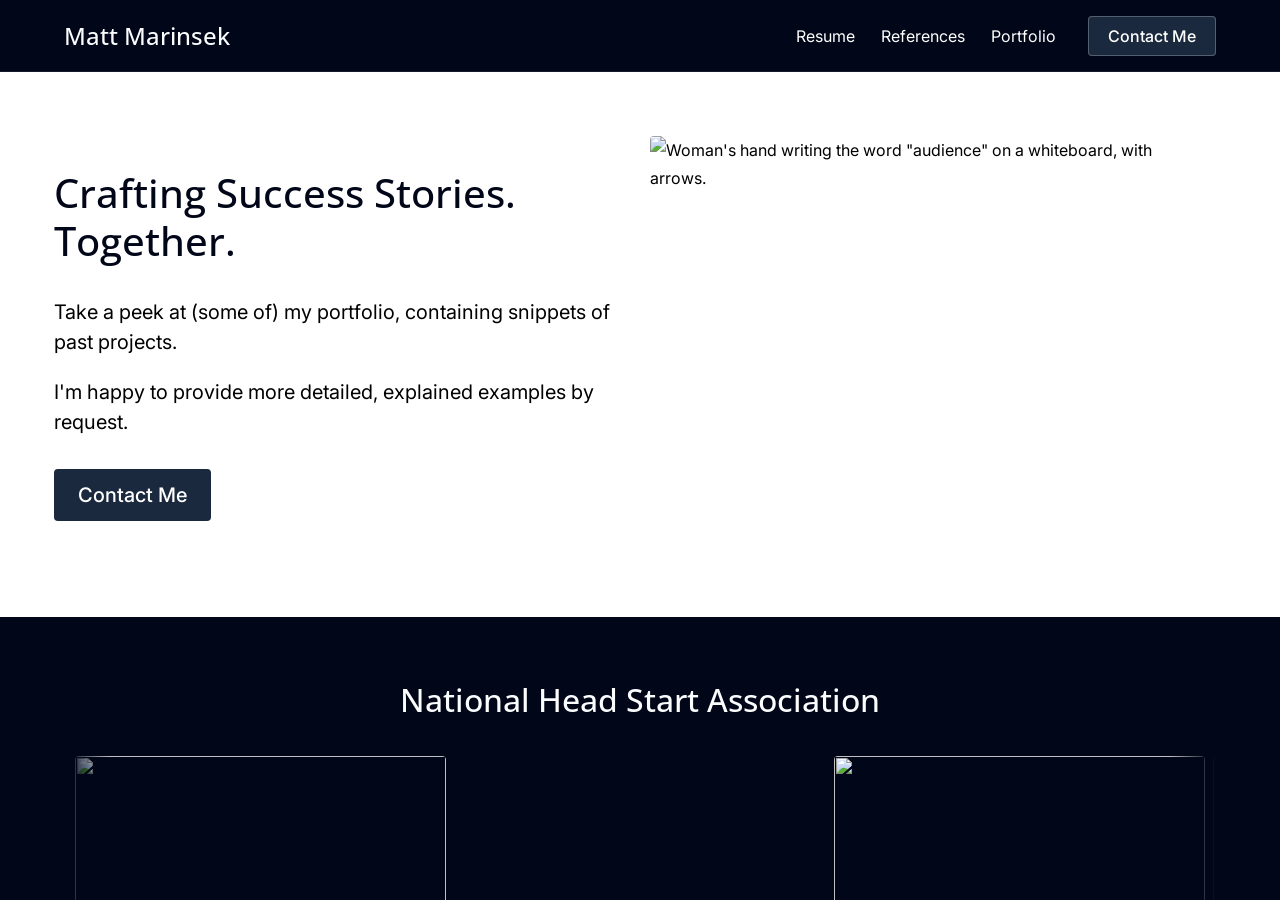
==== commit 56b55642: "Make the site responsive on phones and tablets - Restore the export's 24px container side padding, w" ====
--- a/portfolio.html
+++ b/portfolio.html
@@ -1,4 +1,4 @@
-<!DOCTYPE html><html lang="en" class="__variable_5ce5d8 __className_5ce5d8 __variable_17f8f0 __className_17f8f0" data-sentry-element="Html" data-sentry-component="SoloDocument" data-sentry-source-file="_document.tsx"><head data-sentry-element="Head" data-sentry-source-file="_document.tsx"><meta charSet="UTF-8" data-sentry-element="meta" data-sentry-source-file="_app.tsx" data-next-head=""><meta name="viewport" content="width=device-width, initial-scale=1.0, maximum-scale=1.0,user-scalable=0" data-sentry-element="meta" data-sentry-source-file="_app.tsx" data-next-head=""><meta name="format-detection" content="telephone=no, email=no, address=no, date=no" data-sentry-element="meta" data-sentry-source-file="_app.tsx" data-next-head=""><meta name="msapplication-config" content="/browserconfig.xml" data-sentry-element="meta" data-sentry-source-file="_app.tsx" data-next-head=""><link rel="icon" href="https://soloist.ai/favicon/favicon.ico" sizes="16x16 32x32 64x64" data-next-head><meta name="theme-color" content="#ffffff" data-sentry-element="meta" data-sentry-source-file="_app.tsx" data-next-head=""><title data-next-head="">Portfolio - Matt Marinsek</title><meta name="description" content="Take a peek at (some of) my portfolio, containing snippets of past projects.I&#x27;m happy to provide more detailed, explained examples by request." data-sentry-element="meta" data-sentry-source-file="PublishedWebsiteView.tsx" data-next-head=""><meta name="keywords" content="resume, website, project, business, marketing" data-sentry-element="meta" data-sentry-source-file="PublishedWebsiteView.tsx" data-next-head=""><meta name="author" content="Matt Marinsek" data-sentry-element="meta" data-sentry-source-file="PublishedWebsiteView.tsx" data-next-head=""><meta name="copyright" content="Matt Marinsek" data-sentry-element="meta" data-sentry-source-file="PublishedWebsiteView.tsx" data-next-head=""><meta name="application-name" content="Matt Marinsek" data-sentry-element="meta" data-sentry-source-file="PublishedWebsiteView.tsx" data-next-head=""><meta property="og:title" content="Portfolio - Matt Marinsek" data-sentry-element="meta" data-sentry-source-file="PublishedWebsiteView.tsx" data-next-head=""><meta property="og:type" content="website" data-sentry-element="meta" data-sentry-source-file="PublishedWebsiteView.tsx" data-next-head=""><meta property="og:image" content="https://images.unsplash.com/photo-1607703703520-bb638e84caf2?crop=entropy&amp;cs=srgb&amp;fm=jpg&amp;ixid=M3w0OTUyODh8MHwxfHNlYXJjaHw3fHxtYXJrZXRpbmd8ZW58MHwwfHx8MTc3OTMwNTIzNHww&amp;ixlib=rb-4.1.0&amp;q=85" data-next-head=""><meta property="og:image:width" content="1200" data-next-head=""><meta property="og:image:height" content="630" data-next-head=""><meta property="og:url" content="https://marinsek.me/portfolio" data-sentry-element="meta" data-sentry-source-file="PublishedWebsiteView.tsx" data-next-head=""><meta property="og:description" content="Take a peek at (some of) my portfolio, containing snippets of past projects.I&#x27;m happy to provide more detailed, explained examples by request." data-sentry-element="meta" data-sentry-source-file="PublishedWebsiteView.tsx" data-next-head=""><meta name="twitter:card" content="summary" data-sentry-element="meta" data-sentry-source-file="PublishedWebsiteView.tsx" data-next-head=""><meta name="twitter:title" content="Portfolio - Matt Marinsek" data-sentry-element="meta" data-sentry-source-file="PublishedWebsiteView.tsx" data-next-head=""><meta name="twitter:description" content="Take a peek at (some of) my portfolio, containing snippets of past projects.I&#x27;m happy to provide more detailed, explained examples by request." data-sentry-element="meta" data-sentry-source-file="PublishedWebsiteView.tsx" data-next-head=""><meta name="twitter:image" content="https://images.unsplash.com/photo-1607703703520-bb638e84caf2?crop=entropy&amp;cs=srgb&amp;fm=jpg&amp;ixid=M3w0OTUyODh8MHwxfHNlYXJjaHw3fHxtYXJrZXRpbmd8ZW58MHwwfHx8MTc3OTMwNTIzNHww&amp;ixlib=rb-4.1.0&amp;q=85" data-next-head=""><link rel="canonical" href="https://marinsek.me/portfolio" data-next-head=""><meta name="sentry-trace" content="065695e91fa145a488a45f330c102764-f8ed3a030c6be6df-0"><meta name="baggage" content="sentry-sample_rand=0.1932075015039576,sentry-org_id=1069899,sentry-sample_rate=0,sentry-trace_id=065695e91fa145a488a45f330c102764,sentry-release=b3e094eef93df373ad6740bacbf2e2fc37c9e950,sentry-transaction=%2Fdesigner%2F%5B%5B...websiteId%5D%5D,sentry-public_key=cd4458f5a980b6231c02c1bb09eaa7d2,sentry-sampled=false,sentry-environment=production"><style rel="preload" id="typestyle-target">.f12qcd1y{font-size:14px;line-height:1.5em}.f1m0a0d0{font-size:16px;line-height:1.5em}.ftgg2kx{font-size:20px;line-height:1.5em}.fk0grf2{bottom:0;left:0;position:absolute;right:0;top:0}.f8obqgr,.f8obqgr > .row > .col{padding:0}.f8obqgr > .row{margin:0}.fkhz08q{display:flex;flex-direction:column}.fddsvlq{align-items:center;display:flex}.f1hf8rho{display:flex;justify-content:flex-end}.fdlhgou{flex:1;max-width:unset}.fnvt2df,.fnvt2df .row, .col{display:flex}@media (max-width: 575.9999px){.fom2f23 .container{max-width:100% !important}}@media (min-width: 576px) and (max-width: 767.99999px){.fom2f23 .container{max-width:576px !important}}@media (min-width: 768px) and (max-width: 991.99999px){.fom2f23 .container{max-width:768px !important}}@media (min-width: 992px) and (max-width: 1199.99999px){.fom2f23 .container{max-width:992px !important}}@media (min-width: 1200px) and (max-width: 1399.99999px){.fom2f23 .container{max-width:1200px !important}}@media (min-width: 1400px){.fom2f23 .container{max-width:1400px !important}}.fehdsxy{border:solid;border-bottom:solid;border-bottom-color:#cfcfd8;border-color:#cfcfd8;border-radius:4px;border-top:solid;border-top-color:#cfcfd8;border-width:1px;font-size:16px;line-height:18px;padding:12px;resize:none;width:100%}.fehdsxy.form-control.is-invalid{background-image:url(img/alert.svg);background-size:auto;border-color:#cfcfd8}.fehdsxy.form-control-plaintext ~ label, .fehdsxy:focus ~ label, .fehdsxy:not(:placeholder-shown) ~ label, .fehdsxy.form-select ~ label{opacity:0.7 !important}.tooltip{--bs-tooltip-bg:#32313c;--bs-tooltip-border-radius:4px;--bs-tooltip-color:#ffffff;--bs-tooltip-padding-x:10px;--bs-tooltip-padding-y:5px;margin-block:8px !important;opacity:1 !important}.tooltip-inner{border:none;box-shadow:0px 2px 5px 0px rgba(0, 0, 0, 0.20), 0px 0px 1px 0px rgba(0, 0, 0, 0.20);font-size:13px;font-weight:500;line-height:18px;outline:none}h1, h2, h3, h4{color:#15141a;font-feature-settings:'ss03' on, 'cv02' on, 'cv01' on, 'cv08' on;font-style:bold;font-weight:700;margin-bottom:0}h1{font-size:42px;line-height:48px}h2{font-size:32px;line-height:40px}h3{font-size:28px;line-height:32px}h4{font-size:18px;line-height:24px}.f1bjli4c{color:#15141a;font-feature-settings:'ss03' on, 'cv02' on, 'cv01' on, 'cv08' on;font-size:13px;font-style:normal;font-weight:600;line-height:18px}.fg31md0{color:#15141a;font-feature-settings:'ss03' on, 'cv02' on, 'cv01' on, 'cv08' on;font-size:16px;font-style:normal;font-weight:400;line-height:24px}.fowuwzi{color:#15141a;font-feature-settings:'ss03' on, 'cv02' on, 'cv01' on, 'cv08' on;font-size:13px;font-style:normal;font-weight:400;line-height:18px}.f1nt9xga{color:#15141a;font-family:var(--font-metropolis, Helvetica, Arial, sans-serif);font-feature-settings:'ss03' on, 'cv02' on, 'cv01' on, 'cv08' on;font-size:13px;font-style:normal;font-weight:400;line-height:18px}.fh04hbo{color:#15141a;font-family:var(--font-metropolis, Helvetica, Arial, sans-serif);font-feature-settings:'ss03' on, 'cv02' on, 'cv01' on, 'cv08' on;font-size:24px;font-style:normal;font-weight:600;line-height:32px}.f12vz2yn{color:#15141a;font-feature-settings:'ss03' on, 'cv02' on, 'cv01' on, 'cv08' on;font-size:13px;font-style:normal;font-weight:500;line-height:18px}.f1pipo3h{color:#15141a;font-feature-settings:'ss03' on, 'cv02' on, 'cv01' on, 'cv08' on;font-size:13px;font-style:normal;font-weight:700;line-height:18px}.fy4b41{color:#5b5b66}.fyvanpa{font-size:11px;line-height:16px}.f1f9lquf{color:#15141a;font-feature-settings:'ss03' on, 'cv02' on, 'cv01' on, 'cv08' on;font-size:10px;font-style:normal;font-weight:600;letter-spacing:0.1em;line-height:14px}@keyframes f1viyxtx{0%{opacity:0}100%{opacity:1}}.f10xswa0{animation:f1viyxtx 0.1s ease-in forwards;opacity:0}.f17oebph{background-color:#7542e5;border:none;color:#ffffff;font-weight:500;padding-block:12px;padding-inline:20px}.f17oebph:hover{background-color:#592acb;color:#ffffff}.f17oebph:hover:active,.f17oebph:active{background-color:#45278d !important;color:#ffffff !important}.f17oebph:disabled{background-color:#7542e5;box-shadow:none;color:#ffffff;opacity:0.4}.f17oebph svg{pointer-events:none}.fcfro50{background-color:#7542e5;border:none;color:#ffffffff;padding-block:6px;padding-inline:16px}.fcfro50:hover{background-color:#592acb;color:#ffffffff}.fcfro50:active{background-color:#45278d !important;color:#ffffffff !important}.fcfro50:disabled{background-color:#7542e5;box-shadow:none;color:#ffffffff;opacity:0.4}.f3ctfs{background-color:#f0f0f4;border:none;color:#5b5b66;font-weight:500;padding-block:12px;padding-inline:20px}.f3ctfs:hover{background-color:#e0e0e6;color:#5b5b66}.f3ctfs:hover:active,.f3ctfs:active{background-color:#cfcfd8 !important;color:#5b5b66 !important}.f3ctfs:disabled{background-color:#f0f0f4;box-shadow:none;color:#5b5b66;opacity:0.4}.f3ctfs svg{pointer-events:none}.fj4ad63{background-color:#e22850;border:none;color:#ffffff;font-weight:500;padding-block:12px;padding-inline:20px}.fj4ad63:hover{background-color:#c50042;color:#ffffff}.fj4ad63:hover:active,.fj4ad63:active{background-color:#810220 !important;color:#ffffff !important}.fj4ad63:disabled{background-color:#e22850;box-shadow:none;color:#ffffff;opacity:0.4}.fj4ad63 svg{pointer-events:none}.f71mh57{background-color:#e22850;border:none;color:#ffffffff;padding-block:6px;padding-inline:16px}.f71mh57:hover{background-color:#c50042;color:#ffffffff}.f71mh57:active{background-color:#810220 !important;color:#ffffffff !important}.f71mh57:disabled{background-color:#e22850;box-shadow:none;color:#ffffffff;opacity:0.4}.f8m0u3h{background-color:#f0f0f4;border:none;color:#5b5b66ff;padding-block:6px;padding-inline:16px}.f8m0u3h:hover{background-color:#e0e0e6;color:#5b5b66ff}.f8m0u3h:active{background-color:#cfcfd8 !important;color:#5b5b66ff !important}.f8m0u3h:disabled{background-color:#f0f0f4;box-shadow:none;color:#5b5b66ff;opacity:0.4}.fh1k42u{background-color:#ffd567;border:none;color:#15141ab3;padding-block:6px;padding-inline:16px}.fh1k42u:hover{background-color:#ffbd4f;color:#15141ab3}.fh1k42u:active{background-color:#ffa436 !important;color:#15141ab3 !important}.fh1k42u:disabled{background-color:#fbfbfe;box-shadow:0px 0px 0px 1px rgba(0, 0, 0, 0.12) inset;color:#5b5b66ff;opacity:1}.fvza742{background-color:#f0f0f4;border:none;color:#5b5b66;padding-block:6px;padding-inline:6px}.fvza742:hover{background-color:#f0f0f4;color:#5b5b66}.fvza742:active{background-color:#e0e0e6 !important;color:#5b5b66 !important}.fvza742:disabled{background-color:#f0f0f4;box-shadow:none;color:#5b5b66;opacity:0.4}.f1go1cdu{align-items:center;background-color:transparent;border:none;border-radius:99px;color:#5b5b66;display:flex;justify-content:center;padding:0}.f1go1cdu:hover{background-color:#f0f0f4;color:#5b5b66}.f1go1cdu:active{background-color:#e0e0e6 !important;color:#5b5b66 !important}.f1go1cdu:disabled{background-color:transparent;box-shadow:none;color:#5b5b66;opacity:0.4}.fwx468p{background-color:transparent;border:2px solid;border-color:#7542e5;color:#7542e5;font-weight:500;padding-block:12px;padding-inline:20px}.fwx468p:hover{background-color:#592acb;border:2px solid;border-color:#592acb;color:#ffffff}.fwx468p:hover:active,.fwx468p:active{background-color:#45278d !important;color:#7542e5 !important}.fwx468p:disabled{background-color:#7542e5;box-shadow:none;color:#7542e5;opacity:0.4}.fwx468p svg{pointer-events:none}.f1xvmw9j{border-radius:4px}.f1xvmw9j .btn{border:none !important;margin:0px !important}.f1x2efpt{background-color:#f0f0f4;height:32px;width:48px}.f1x2efpt.active{background-color:#7542e5;color:#ffffff}.f1x2efpt:hover:not(.active){background-color:#e0e0e6;color:#5b5b66}.fm2femi{background-color:#fbfbfe;color:#5b5b66;height:32px;width:48px}.fm2femi.active{background-color:#e0e0e6;color:#32313c}.fm2femi:hover:not(.active){background-color:#f0f0f4;color:#5b5b66}.f1loj3rz{background-color:transparent !important;border:none;color:#7542e5;cursor:pointer;font-weight:500;padding:0}.f1loj3rz:hover, .f1loj3rz:focus-visible{color:#15141a}.f1loj3rz:active{color:#15141a !important}.f1loj3rz.disabled{color:#5b5b66 !important}.f1tgo88n{background-color:transparent !important;border:none;color:#5b5b66;cursor:pointer;font-weight:500;padding:0}.f1tgo88n:hover, .f1tgo88n:focus-visible{color:#15141a}.f1tgo88n:active{color:#15141a !important}.f1tgo88n.disabled{color:#8f8f9e !important}.f1gjylx1{background-color:transparent !important;border:none;cursor:pointer;padding:0}.f1gjylx1:hover,.f1gjylx1.disabled{color:#5b5b66 !important}.f184aata{background-color:transparent !important;border:none;color:#ffffff !important;cursor:pointer;padding:0}.f184aata:hover{color:#e0e0e6 !important}.f184aata.disabled{color:#5b5b66 !important}html, body{box-sizing:border-box;font-size:16px;font-style:normal;font-weight:400;height:100vh;line-height:18px;margin:0;overflow-y:hidden;padding:0}html, body #__next{display:flex;flex-direction:column;font-size:13px;height:100vh}a, a:hover{color:inherit}.fx7nows{color:#7542e5;font-weight:500;text-decoration:none}.fx7nows:hover{color:#7542e5;cursor:pointer}.fbolhy3{background-color:transparent;border:none;color:#7542e5;font-weight:500;line-height:inherit;margin:0;padding:0;text-decoration:none}.fbolhy3:hover{background-color:transparent;color:#592acb}.fbolhy3:active{background-color:transparent !important;color:#5b5b66 !important}.fgzydrc{color:#7542e5;text-decoration:underline}.fgzydrc:hover{cursor:pointer;text-decoration:none}.fo5f5t9{color:#7542e5;text-decoration:underline}.fo5f5t9:hover{color:#15141a !important;cursor:pointer;text-decoration:underline}.f1mniyiz{list-style:none;margin-block-end:0;margin-block-start:0;padding-inline-start:0}.f14ckmmr{position:relative;z-index:1080}.f1aqf3sg{border-radius:6px;max-width:220px;padding:16px;text-align:left;width:220px}.f1aqf3sg *{color:#ffffff !important}.f1k47lwi{border-top:1px solid #ffffff;margin-bottom:8px;margin-top:8px;opacity:0.2}.f1fpj0aj a{pointer-events:none}.f1884f9d td > p:first-child, .f1884f9d th > p:first-child{margin-top:0}.f1884f9d td > p:last-child, .f1884f9d th > p:last-child{margin-bottom:0}.fcu3suo{bottom:0;display:flex;justify-content:center;left:0;pointer-events:none;position:fixed;width:100%;z-index:10}.fdp2y1p{min-width:60%}.fdp2y1p p{margin-bottom:0}.f1901vew{display:flex;flex-wrap:wrap;gap:16px;width:100%}.f1901vew .btn{flex-grow:1}.fm3p0aw{scroll-margin-top:var(--sticky-header-height, 0px)}.f1qftqcq{align-items:center;gap:48px;justify-content:center;margin-inline:0}.fojij6o{gap:32px}.fs89ngr{overflow:hidden;text-overflow:ellipsis;white-space:nowrap}.fqx0517{flex-shrink:0;margin-inline:8px}.f12pqfkx{flex-shrink:1;min-width:0}.fcdpsbx{margin-bottom:24px}.f8jndik{opacity:0.4}.fbsw1f4 h2{margin-bottom:32px}.f1d2h93a{width:fit-content}.f1v9lt4v{margin-top:16px;text-align:center}.f10njpuy{margin-top:72px}.f1o1p964{margin-bottom:16px}.f99wagv .content{align-content:stretch;display:flex;flex-direction:row;max-height:480px;min-height:300px;padding-block:8px}.f99wagv .content .carousel-container{display:flex;flex-direction:column;justify-content:center;margin:0;padding:0}.f99wagv .content .carousel-container .carousel-item.active, .carousel-item-start, .carousel-item-end, .carousel-item-next, .carousel-item-prev{display:flex}.f99wagv .carousel-item{transition:transform 1.2s ease-in-out, opacity 0s}.f99wagv .carousel-inner{display:flex;height:100%}.f99wagv .carousel-review{background-position:center;background-repeat:no-repeat;background-size:cover;display:flex;flex-direction:column;justify-content:center;margin-inline:auto;padding-inline:24px;position:relative;text-align:center}.f99wagv .author-info{font-weight:600;margin-top:16px}.f99wagv .chev-btn{cursor:pointer;display:flex;flex-direction:column;justify-content:center;width:24px}.f99wagv .button-placeholder{width:24px}.f99wagv .next-btn{transform:rotate(180deg)}.f99wagv .page-indicator{align-items:center;display:flex;flex-direction:row;justify-content:center;min-width:96px}.f14z0jsa{margin-bottom:32px}.f1g4dn0{justify-content:center;margin-bottom:16px}.fwfqocn{height:24px;width:24px}.f1nq0oqd:hover{opacity:0.7}.f14icp2y{column-gap:24px;display:flex;flex-direction:column;padding-bottom:24px;row-gap:24px}@media (min-width: 768px){.f14icp2y{flex-direction:row}}.f1827nuz{font-weight:500;line-height:1.5em;padding:0}.f1p0cgam{margin-bottom:48px}@media (min-width: 768px){.f1p0cgam{margin-bottom:0}}.f1fbucww{margin-bottom:24px}@media (min-width: 768px){.f1fbucww{margin-bottom:48px}}.f1vaphum{padding-block:48px}@media (min-width: 768px){.f1vaphum{padding-block:0}}.fd1b9fq{margin-block:0;width:100%}.f6tinqi{margin-inline:auto}.f1v7t2u4{aspect-ratio:1.3333333333333333}.f13rwjj3{aspect-ratio:0.75}.fyzv02a{aspect-ratio:1}.ficfct8{aspect-ratio:1.7777777777777777}.f2h6oba .carousel-inner{border-radius:4px}.f2h6oba .carousel-item{transition:transform 1.2s ease-in-out, opacity 0s}.f2h6oba .carousel-image{cursor:pointer;margin:auto;position:relative}.f2h6oba .carousel-image .carousel-caption{background-color:rgba(0, 0, 0, 0.6);border-radius:4px}.f2h6oba .chev-btn{cursor:pointer;display:flex;flex-direction:column;justify-content:center;pointer-events:auto;width:24px}.f2h6oba .page-indicator{align-items:center;display:flex;flex-direction:row;justify-content:center;min-width:96px}.f2h6oba .next-btn{transform:rotate(180deg)}.fhcfrr1{display:flex;flex-direction:row;flex-wrap:wrap}.fhcfrr1, .fhcfrr1 .row, .fhcfrr1 .col{padding:0}.fhcfrr1 .gallery-item{aspect-ratio:1.3333333333333333;background-clip:content-box;background-repeat:no-repeat;background-size:cover;padding:4px}.fhcfrr1 .gallery-item .img-container{position:relative}.fhcfrr1 .gallery-item .img-container::after{bottom:0;content:'';left:0;position:absolute;right:0;top:0}.fhcfrr1 .gallery-item .img-container:hover::after{background-color:rgba(0, 0, 0, 0.15)}.fhcfrr1 .gallery-item-in-safari{aspect-ratio:unset !important}.fhcfrr1 .hidden{height:0;visibility:collapse;width:0}@media (min-width: 992px){}.f17y4uf2{-ms-filter:blur(10px);-webkit-filter:blur(10px);filter:blur(10px);overflow:hidden;transform:scale(1.15)}.fugk5n4{transform:scale(1.05)}.f1ttgj8s{align-items:center;justify-content:center;margin-inline:0;row-gap:24px}.f1ttgj8s .btn-lg{margin-bottom:16px;margin-top:12px}.f1pjpune{-ms-filter:blur(10px);-webkit-filter:blur(10px);filter:blur(10px);overflow:hidden;transform:scale(1.15);z-index:-1}@media (max-width: 992px){.fhaqf3p{display:none}}.f1xp2jyw{display:none;overflow:hidden;position:relative}@media (max-width: 992px){.f1xp2jyw{aspect-ratio:16 / 9;display:block;width:100%}}.f1966il8{align-items:center;display:flex;flex-wrap:nowrap;justify-content:flex-start;overflow:visible;white-space:nowrap}.fe1ccbi{align-items:center;display:flex;min-height:72px;padding-block:12px !important;position:relative}.fbvdum{margin-block:0;margin-left:calc((-100vw + 100%) / 2);margin-right:calc((-100vw + 100%) / 2);min-width:100vw}@keyframes f16qy5mw{from{opacity:0;transform:translateY(-100%)}to{opacity:1;transform:translateY(0px)}}.f13sg7dk{align-items:center;display:flex;justify-content:space-between;min-height:48px;width:100%}.f1n6mt4g{align-items:center;display:flex;min-height:48px;width:100%}.fgydppl{display:flex;flex-direction:column;width:100%}.f1kwfio1{display:flex;justify-content:center;width:100%}.f1kwfio1 .nav-link{padding-block:4px}.f1kwfio1 .nav-link-list{flex-wrap:wrap;justify-content:center;white-space:normal}.fayg007{align-items:center;display:flex;flex:1;justify-content:flex-end}.fpi8fx3 h2,.fpi8fx3 .description{margin-bottom:12px}.f4eheno{align-items:stretch;display:flex;flex-direction:row;height:56px;justify-content:center;width:100%}.f4eheno .form-floating{width:100%}.f4eheno input{padding-block:16px;padding-left:14px;width:100%}@media (min-width: 576px){.f4eheno .form-floating{width:unset}.f4eheno input{width:384px}}.f15o5ico{padding-left:8px}.f8j8id1{height:56px;padding-block:12px !important;padding-inline:12px !important;width:56px}.f8j8id1 svg{vertical-align:unset}.f8j8id1 img{height:24px;width:24px}.f96or0t{width:100%}.fixr2lp{align-items:center;justify-content:center;margin-inline:0;row-gap:48px}.f1dlmh1s{align-items:center;font-size:32px;line-height:40px}.f9a13de{align-items:center}.f1ld4zys{align-items:center;font-size:16px;line-height:24px}.f1r530z1{margin-block:24px}@media (min-width: 768px){.f1r530z1{margin-bottom:16px}}.fm26nq4{align-items:center;background:transparent;border:none;color:inherit;cursor:pointer;display:inline-flex;justify-content:center;padding:0;pointer-events:auto;position:relative;transition:opacity 0.15s ease;z-index:2}.fm26nq4:disabled{cursor:default;opacity:0.35}.fm26nq4:hover:not(:disabled), .fm26nq4:focus-visible{opacity:0.7}.f18oh0sx svg{display:block;height:48px;width:48px}.f1ljvuex{border:1.5px solid rgba(9, 9, 11, 0.2);border-radius:8px;height:40px;width:56px}.f1ljvuex svg{display:block;height:24px;width:24px}.f1qpx568 svg{transform:rotate(180deg)}.f1f4ffwn{color:#fff}.f17fla1w{display:flex;justify-content:center;margin-top:16px}.faowcuh{overflow:hidden}.favster{display:flex;transition:transform 0.3s ease}@media (prefers-reduced-motion: reduce){.favster{transition:none}}.f6cv39y{align-items:center;display:flex;flex:0 0 20px;height:20px;justify-content:center}.f1msbdn1{border-color:#000;border-radius:50%;border-style:solid;border-width:2px;box-sizing:border-box;cursor:pointer;height:8px;padding:0;pointer-events:auto;transform-origin:center;transition:transform 0.3s ease, background-color 0.3s ease;width:8px}@media (prefers-reduced-motion: reduce){.f1msbdn1{transition:none}}.ffjrjbg{background-color:#000;transform:scale(1.5)}.f1mgyl9u{position:relative}.f1pz4f28{align-items:center;display:flex;gap:24px;justify-content:center;margin-top:16px}.f1pz4f28 > div{margin-top:0}.ffeao55{display:flex;flex:1 1 0%;min-width:0;overflow-x:auto;padding-bottom:8px;scroll-snap-type:x mandatory;scrollbar-width:none}.ffeao55::-webkit-scrollbar{display:none}.fa6yfx9{display:flex;flex:0 0 100%;justify-content:center;scroll-snap-align:start}.f37rjwb{left:12px;position:absolute;top:calc(50% - 20px);z-index:2}.f1q627z4{position:absolute;right:12px;top:calc(50% - 20px);z-index:2}.f84fk8t{box-sizing:border-box;display:flex;flex-direction:column;flex-grow:1;row-gap:24px;width:100%}.f1konfi9{display:flex;flex-direction:column;row-gap:12px}.fl8qkup{margin:0}.f1f45za8{margin-bottom:38px}.fsgs3wg{justify-content:flex-end}.femookj{margin-bottom:8px;margin-top:32px}.fxstmmp{height:220px;padding-bottom:0 !important;width:220px}@media (max-width: 575.9999px){.fxstmmp{height:200px;width:200px}}.f9gn5u{height:220px;padding-bottom:0 !important;width:220px}@media (min-width: 576px){.f9gn5u{height:360px;width:360px}}.f383ewl{height:165px;padding-bottom:0 !important;width:220px}@media (max-width: 575.9999px){.f383ewl{height:150px;width:200px}}.f1ptlizk{height:165px;padding-bottom:0 !important;width:220px}@media (min-width: 576px){.f1ptlizk{height:270px;width:360px}}.f1otqxop{margin-top:24px}.f18ghtz9{aspect-ratio:16/9;border:none;display:block;height:auto;width:100%}.fongqhf{aspect-ratio:16 / 9;background-color:#000;border:none;cursor:pointer;display:block;overflow:hidden;padding:0;position:relative;width:100%}.fvyakyi{display:block;height:100%;object-fit:cover;width:100%}.f1i06xya{align-items:center;background-color:rgba(0, 0, 0, 0.7);border-radius:8px;display:flex;height:48px;justify-content:center;left:50%;position:absolute;top:50%;transform:translate(-50%, -50%);transition:background-color 0.2s;width:68px}button:hover .f1i06xya{background-color:rgba(0, 0, 0, 0.9)}.faomike{color:#fff;height:32px;width:32px}.f1px892k{display:block;margin:16px 0}.f1dtfscn{max-width:100%;width:100%}.fgsql5j{align-items:center;aspect-ratio:16 / 9;background-color:#f5f5f5;border:2px dashed #ccc;color:#999;display:flex;font-size:14px;justify-content:center;width:100%}.f1tmaw1r{align-items:center;justify-content:center;margin-inline:0}.f1tmaw1r .video-items-container{display:flex;flex-direction:column;row-gap:32px}.f1tmaw1r .missing-video{align-items:center;aspect-ratio:16/9;background-color:#f5f5f5;display:flex;height:auto;justify-content:center;width:100%}.f1tmaw1r .text-content{display:flex;flex-direction:column;margin-bottom:16px;margin-top:32px;row-gap:16px}.f1tmaw1r .text-content p{margin-bottom:0}.f1tmaw1r .title{margin-bottom:32px}.f1cgep9t{background-image:url(img/small-spinner--white.gif);background-position:center;background-repeat:no-repeat;background-size:20px 20px;inset:0;position:absolute}.f1lro06z{background-image:url(img/small-spinner--violet.gif);background-position:center;background-repeat:no-repeat;background-size:20px 20px;inset:0;position:absolute}.f1v8dz0u{color:#f0f0f4;margin-block:16px;opacity:1}.f1ox1kfs{align-items:center;box-sizing:content-box;display:flex;margin:0;overflow:hidden;padding:16px}.f1ox1kfs .modal-content{border:0;border-radius:8px;border-width:0;box-shadow:0px 9px 18px 0px rgba(0, 0, 0, 0.28), 0px 0px 1px 0px rgba(0, 0, 0, 0.30);outline:none;padding:24px}.f1ox1kfs .modal-body{overflow:hidden;padding:0;text-align:center}.f1ox1kfs .modal-backdrop .show{opacity:0.16 !important}@media (min-width: 576px){.f1ox1kfs{margin:auto;max-width:460px;padding-inline:24px}}.f1179r3r{display:flex;flex-direction:column;justify-content:center;padding-bottom:28px;padding-inline:8px;padding-top:8px;row-gap:16px}.fd07j12{font-size:18px !important;line-height:24px !important}.fhmv0fm{color:#32313c}.fy68mk3{height:32px;margin-inline:auto;width:32px}.fccervo{column-gap:10px;display:flex;row-gap:8px;width:100%}.fjrvsch{height:32px;padding-inline:auto;width:100%}.f1f1ygnm{display:flex}.f18iqi43{--bs-modal-width:558px}.fdtzhvb{--bs-modal-width:100%}.f1c2m1bt{padding:0 !important}.f11iw19c{color:#15141a;display:flex;font-family:var(--font-metropolis, Helvetica, Arial, sans-serif);font-size:18px;font-weight:600;justify-content:space-between;line-height:24px;padding:24px}.f11iw19c svg{cursor:pointer}.fpbihkk{display:flex;flex-direction:column;padding:0 24px 24px 24px}.f1e8lhs7{height:20px;width:20px}.fu6vh5b{list-style-type:none;margin:0;padding:0;padding-left:6px}.fwyx1g{color:#32313c;font-size:14px;font-weight:400;padding-bottom:6px;padding-left:12px;position:relative}.fwyx1g::before{color:#32313c;content:"•";left:0;position:absolute}.f1hdxxe8{background-color:transparent;bottom:40px;display:flex;flex-direction:column-reverse;position:fixed;right:32px;row-gap:8px;z-index:20000}.f6f7l1u{bottom:160px;left:50%;right:unset;transform:translateX(-50%)}.f1mebel9{align-content:center;align-items:center;background-color:#2b2a33;border-radius:4px;box-shadow:0px 9px 18px 0px rgba(0, 0, 0, 0.28), 0px 0px 1px 0px rgba(0, 0, 0, 0.30);color:#ffffff;column-gap:40px;display:flex;flex-direction:row;justify-content:space-between;justify-items:center;min-height:48px;min-width:290px;opacity:1;padding:16px;padding-bottom:14px;padding-top:14px}.f11vztwh{align-items:center;column-gap:8px;display:flex;justify-content:flex-start}.f11vztwh .icon{display:flex}.f1j0fe1v{align-items:flex-start}.f1cvslgw{display:flex;flex-direction:column;row-gap:2px}.fq8f2l1{box-sizing:content-box;color:#ffffff;line-height:20px;white-space:pre-line}.fh6vhdb{color:#cfcfd8;font-weight:400;line-height:20px;word-break:break-all}.f16c6rax{align-items:center;column-gap:12px;display:flex}.fqzzwzb{align-items:center;border-radius:4px;column-gap:6px;cursor:pointer;display:inline-flex;justify-content:center;text-decoration:none;white-space:nowrap}.fqzzwzb:hover{text-decoration:none}.fqzzwzb:focus-visible{outline:2px solid #ffffff;outline-offset:1px}.fqzzwzb .action-icon{display:inline-flex}.fqzzwzb .action-icon svg{height:18px;width:18px}.f7j4qq5{color:#cfcfd8;cursor:pointer}@keyframes firnj9q{from{opacity:0;transform:translateY(+100%)}to{opacity:1;transform:translateY(0px)}}.f1j4w1wk{animation-duration:200ms;animation-name:firnj9q;animation-timing-function:ease-in-out}.fnmnqwu .icon,.fnmnqwu .close-icon{color:#f0f0f4}.fi2fu3 .icon{color:#b3ffe3}.fi2fu3 .close-icon{color:#f0f0f4}.f53wljb .icon{color:#ff9aa2}.f53wljb .close-icon{color:#f0f0f4}.f311j7n{background-color:#f9f9fb !important}.f311j7n .icon{color:#008787}.f311j7n span{color:#15141a}.f311j7n .close-icon{color:#5b5b66}.f1ul2ih7{background-color:transparent;border:none;color:#ffffff;padding-block:6px;padding-inline:16px}.f1ul2ih7:hover{background-color:#ffffff1f;color:#ffffff}.f1ul2ih7:active{background-color:#ffffff33 !important}.ft7u6g7{border-radius:6px;font-size:16px;line-height:20px;min-height:48px}.fnz27mq{align-items:center;column-gap:8px;display:flex}.f1z03wx9{color:#5b5b66;padding:4px 0 4px 12px;text-align:left}.ftyo6cc{align-items:center;background-color:transparent;border-radius:4px;color:#5b5b66;display:flex;flex-direction:row;margin-bottom:2px;margin-top:2px;padding:4px;padding-left:12px;padding-right:12px;text-align:left}.f511jke{color:#5b5b66;height:20px;width:20px}.f511jke .favicon{height:20px;width:20px}.f1ngtpte{display:flex;flex-direction:column;margin-left:8px;overflow:hidden;padding:1px;padding-left:4px;padding-right:4px;text-align:left;width:100%}.f3s8xza{color:#5b5b66;font-size:11px;overflow:hidden;text-overflow:ellipsis;white-space:nowrap}.f18bkh11{justify-self:flex-end}.f15ynvzm{align-items:center;display:flex;flex-direction:row;gap:16px}.f1niexg3{align-items:center;align-self:flex-start;display:flex;flex-direction:row;justify-content:flex-start;margin-left:12px;padding-block:6px;padding-inline:16px;text-align:left}.f1niexg3 svg{margin-right:8px}.f1cyyckb{background-color:transparent;background-image:url(/img/spinner-96-transparent-violet.png);background-position:center;background-repeat:no-repeat;background-size:48px 48px;height:96px;width:100%}.f1rf6zxr{align-items:center;background-color:transparent;border-radius:2px;color:#32313c;column-gap:12px;display:flex;flex-direction:row;height:40px;justify-content:flex-start;padding:10px;padding-left:12px;padding-right:12px;text-align:left;width:100%}.fh1t4iy{align-items:center;box-sizing:content-box;column-gap:8px;display:flex;justify-content:flex-start;margin-bottom:8px;min-height:32px;overflow:hidden;text-align:left}.fh1t4iy .title-icon{align-items:center;color:#5b5b66;display:flex;height:20px}.fh1t4iy .close-icon{align-items:center;background-color:transparent;border:none;color:#5b5b66;cursor:pointer;display:inline-flex;font:inherit;justify-content:center;line-height:0;margin-left:auto;padding:6px}.fh1t4iy .close-icon:hover{color:#80808f}.fh1t4iy .close-icon svg{height:20px;width:20px}.f1mehye2{box-sizing:content-box;display:flex;flex-direction:column;line-height:20px;overflow:hidden;padding-bottom:4px;padding-top:4px;text-align:left;white-space:pre-line}.f1k1ju5h{color:#e22850;line-height:20px;white-space:pre-line}.f1xvs4k8{column-gap:8px;display:flex;margin-top:16px}.f11vi2ni{padding-block:7px;padding-inline:16px}.f15bipre{color:#32313c;margin-bottom:0;margin-top:12px;text-align:left}.f1eny907{align-items:center;box-sizing:content-box;display:flex;margin:0;overflow:hidden;padding:16px}.f1eny907 .modal-content{border:0;border-radius:8px;border-width:0;box-shadow:0px 9px 18px 0px rgba(0, 0, 0, 0.28), 0px 0px 1px 0px rgba(0, 0, 0, 0.30);outline:none;padding:24px;padding-top:20px}.f1eny907 .modal-body{overflow:hidden;padding:0;text-align:center}.f1eny907 .modal-backdrop .show{opacity:0.16 !important}.f1eny907 .modal-dialog.modal-lg{max-width:580px}@media (min-width: 576px){.f1eny907{margin:auto;max-width:460px;padding-inline:24px}}.f17bv8f{display:contents}.f1xdn0mo{padding:6px}.f1iumef4{background-color:#ffffff;border:1px solid #cfcfd8;color:#5b5b66;padding:6px}.f1iumef4:hover{background-color:#e0e0e6;color:#5b5b66}.f1iumef4:active{background-color:#cfcfd8;color:#5b5b66}.fckfnh9{background-color:#f0f0f4;border-color:#f0f0f4;margin-block:2px}.f1kj0qdq{display:block;margin:-12px 0;opacity:0;transition:visibility 0ms 300ms, margin 300ms ease, opacity 300ms ease;visibility:hidden}.f1kj0qdq.show{margin:4px 0;opacity:1;transition:visibility 0ms, opacity 300ms ease, margin 300ms ease;visibility:visible}.f1jdi1tb{border:1px solid;border-color:#cfcfd8;box-shadow:0px 0px 4px 0px rgba(0, 0, 0, 0.20), 0px 0px 1px 0px rgba(0, 0, 0, 0.20);padding:8px;z-index:1050}.f1jdi1tb .dropdown-item{border-radius:2px;color:#32313c;min-height:32px;padding:6px}.f1jdi1tb .dropdown-item:not(:last-child){margin-bottom:2px}.f1jdi1tb .dropdown-item:hover{background-color:#e0e0e6}.f1jdi1tb .dropdown-item:active{background-color:#cfcfd8}.f181sfde{height:100dvh;left:0;position:fixed;top:0;width:100dvw;z-index:-1}.f1ns1fgr{display:flex;justify-content:center;overflow:hidden;padding:17.5px}.f1ns1fgr .modal-content{border:0;border-radius:8px;border-width:0;box-shadow:0px 9px 18px 0px rgba(0, 0, 0, 0.28), 0px 0px 1px 0px rgba(0, 0, 0, 0.30);max-width:440px;outline:none;width:100%}.f1ns1fgr .modal-body{overflow:hidden;padding:24px;text-align:center}.f1ns1fgr .modal-backdrop .show{opacity:0.16 !important}.f96skvr{display:flex;flex-direction:column;margin-bottom:20px}.f96skvr .confetti-icon{color:#7542e5;margin-bottom:16px}.f96skvr .heading{font-size:18px !important;font-weight:600}.f96skvr .heading-subtitle{font-size:18px !important;font-weight:400;margin-inline:24px}.f1w6sct{margin-block:0;margin-inline:-24px}.fw9re8q{align-items:center;display:flex;height:32px;justify-content:center;width:100%}.f5svu8r{align-items:center;display:flex}.f5svu8r .disabled{cursor:default}.f1bukovi{margin:0;user-select:none}.f165tfmz{cursor:pointer;display:block;flex-grow:1;margin:0;user-select:none}.f1nekjew{color:#32313c;font-size:13px}.f1nekjew p, .f1nekjew ul{line-height:19.5px;margin:0;margin-bottom:16px}.f1nekjew ul{padding-left:16px}.f1nekjew a{color:#7542e5;text-decoration:underline}.f1xyxmc5{box-sizing:content-box;display:flex;margin-inline:auto;max-height:85vh;max-width:636px;width:calc(100% - 48px)}.f1xyxmc5 .modal-content{border-radius:12px;border-width:0;box-shadow:0px 9px 18px 0px rgba(0, 0, 0, 0.28), 0px 0px 1px 0px rgba(0, 0, 0, 0.30);max-height:85vh;outline:none;overflow:hidden}.f7z31vi{display:flex;flex-direction:column;max-height:85vh;overflow:hidden;padding:0;text-align:left}.f1sy7604{align-items:flex-start;background-color:#ffffff;column-gap:8px;display:flex;flex-shrink:0;justify-content:space-between;padding:24px;width:100%}.fgy19p6{display:flex;height:20px;overflow:hidden;width:20px}.fgy19p6 svg{height:20px;width:20px}.f1jvouy6{color:#15141a;font-family:var(--font-metropolis, Helvetica, Arial, sans-serif);font-size:18px;font-weight:600;letter-spacing:-0.011em;line-height:24px;margin:0;padding-top:2px}.f1mi4y9e{align-items:center;background-color:transparent;border:none;color:#5b5b66;cursor:pointer;display:inline-flex;height:20px;justify-content:center;padding:0;width:20px}.f24s68{overflow-y:auto;padding:24px;padding-top:8px}.f1os8xdr{align-items:center;background-color:#ffea80;display:flex;flex-shrink:0;height:45px;justify-content:center;padding-left:24px;padding-right:24px;width:100%}.f1rtdvp5{align-items:center;display:flex;flex-wrap:wrap;gap:12px;justify-content:center}.f1iyqfie{align-items:center;background-color:#15141a;border-radius:99px;color:#ffea80;display:flex;gap:6px;padding-bottom:6px;padding-left:12px;padding-right:12px;padding-top:6px}.f1cm6aej{display:flex;height:12px;width:12px}.f6olv94{font-size:10px;font-weight:700;letter-spacing:0.65px;line-height:14px;text-transform:uppercase}.fqji5un{color:#15141a;margin:0}@media (max-width: 767.99999px){.f1ltdujq{display:none}}.fhpya1s{background:none;border:none;color:#592acb;cursor:pointer;font:inherit;margin:0;padding:0;text-decoration:underline}.fkbojnc{overflow-y:auto}.f5eihh9{overflow-y:hidden}.f1imu2ly{min-width:1024px;overflow-x:auto}.fc5u1ue{min-width:unset;overflow-x:unset}.fh9htdb{background-color:#2b2a33;bottom:0;color:#fbfbfe;display:flex;justify-content:center}.f1n4xtgm{align-items:flex-start;background-color:#2b2a33;color:#fbfbfe;display:flex;flex-direction:column;justify-content:flex-start;width:100%}.f16n7wch{align-items:flex-start;column-gap:32px;display:flex;flex-direction:column;justify-content:space-between;row-gap:48px;width:100%}@media (min-width: 768px){.f16n7wch{align-items:center;flex-direction:row}}.fngwzfl{align-items:flex-start;column-gap:32px;display:flex;flex-direction:column;row-gap:24px}@media (min-width: 768px){.fngwzfl{align-items:flex-start;flex-direction:row}}.f78e2d2{align-self:flex-end}.fz7d7hn,.fz7d7hn:visited{color:#fbfbfe}.fz7d7hn:hover{color:#cfcfd8}.fd5rn0e{font-size:14px;line-height:20px}.fv798np{align-items:center;bottom:0;display:flex;height:100%;justify-content:center;left:0;position:fixed;right:0;top:0;width:100%;z-index:2147483646}.fuq9ti8{background-color:#000000;height:100%;opacity:0.3;position:fixed;width:100%}.f1f4qv0n{background-color:transparent;background-image:url(/img/spinner-96-transparent-white.png);background-position:center center;background-repeat:no-repeat;background-size:64px 64px;height:96px;position:relative;width:96px;z-index:2147483647}.f1uzu483{background-color:transparent;background-image:url(/img/spinner-96-transparent-violet.png);background-position:center center;background-repeat:no-repeat;background-size:48px 48px;height:48px;width:48px}.fj2178r{align-content:center;align-items:center;background-color:#ffffff;border-radius:4px;box-shadow:0px 4px 8px 0px rgba(0, 0, 0, 0.20), 0px 0px 1px 0px rgba(0, 0, 0, 0.20);color:#32313c;display:flex;flex-direction:column;padding-block:16px;padding-inline:24px;position:relative;row-gap:12px;z-index:2147483647}.fqf72uk{align-items:flex-start;background:rgba(231, 223, 255, 0.75);border-radius:6px;display:flex;flex-direction:column;height:100%;justify-content:flex-start;margin-bottom:24px !important;overflow:hidden;padding:16px;width:100%}.f1n1p1im{color:#32313c;padding:0;white-space:pre-line}.f1n1p1im a{color:#7542e5}.f1wv0fv3{display:flex;margin-inline:auto}.f1wv0fv3 .modal-content{border-radius:24px !important;box-shadow:0 0 1px 0 rgba(0, 0, 0, 0.30), 0 9px 18px 0 rgba(0, 0, 0, 0.28);outline:none;padding:32px}.f1wv0fv3 .modal-body{padding:0}.f1wv0fv3 .modal-backdrop .show{opacity:0.16 !important}.f1wv0fv3 .buttons{column-gap:8px}.fhum48y{width:440px}.fhum48y .modal-content{border:0;border-radius:8px;border-width:0}.fhum48y .modal-backdrop .show{opacity:0.16 !important}.f12qkndu{display:flex;margin:0;margin-inline:auto;top:56px;width:100%}.f12qkndu.mobile-landscape .modal-content{width:576px}.f12qkndu .modal-content{border-bottom-left-radius:0;border-bottom-right-radius:0;height:calc(100vh - 56px);overflow:hidden;width:100%}.f14be5y3{box-sizing:content-box;display:flex;flex-direction:row;gap:24px;justify-content:space-between;overflow:hidden;width:100%}.f62m7ss{font-size:21px !important;line-height:24px !important}.f86ylzy{color:#5b5b66;line-height:20px !important;width:85%}.fouxfty{align-self:flex-start;color:#5b5b66;cursor:pointer;height:24px}.fouxfty:hover{color:#80808f}.fouxfty svg{height:20px;width:20px}.f1tuq7dn{display:flex;flex-direction:column;gap:24px;padding-top:24px}.f1pl2n0c{margin-bottom:0px !important}.f1wm443i{color:#32313c;font-size:13px;line-height:24px;margin:0}.f14l45dn{border-radius:4px;box-shadow:inset 0 0 0 1px rgba(0, 0, 0, 0.12);overflow:hidden;width:100%}.f166knny{display:block;height:auto;width:100%}.f1ojr59u{height:48px;margin-top:0;position:relative;width:100%}.f19q0tww{background:#cfcfd8;height:2px;margin-bottom:24px;margin-top:0}.f4tlfu5{color:#32313c;font-size:13px;margin:0;padding:0}.f13vy3jq{background:none;border:0;cursor:pointer;font:inherit;padding:0}.f13vy3jq:disabled{cursor:default}.f3thd3i{color:#e22850;text-align:center}.f4twwa5{color:#32313c;font-size:13px;padding-bottom:24px;padding-top:24px;text-align:left}.f4twwa5 p{margin-bottom:12px}.f4twwa5 p:last-child{margin-bottom:0}.f3knt2t{background-color:#ffffcc;border:1px solid #ffea80;border-radius:4px;color:#15141a;padding:12px}.fy122m1{display:flex;justify-content:center;padding:16px}.fy122m1 .modal-content{border:0;border-radius:8px;border-width:0;box-shadow:0px 9px 18px 0px rgba(0, 0, 0, 0.28), 0px 0px 1px 0px rgba(0, 0, 0, 0.30);max-width:440px;outline:none;width:100%}.fy122m1 .modal-body{align-items:center;display:flex;flex-direction:column;padding:32px 32px 24px;text-align:center}.fy122m1 .modal-backdrop .show{opacity:0.16 !important}.fg28wer{color:#5b5b66;margin-bottom:16px}.fz27jr7{color:#15141a;font-size:18px !important;font-weight:600;line-height:24px !important;margin-bottom:16px}.f2wanox{color:#32313c;font-size:13px;line-height:150%;margin-bottom:28px}.f75i2gu{min-width:80px}.ftlo8hs{display:flex;flex-direction:column;margin-bottom:32px}.ftlo8hs .confetti-icon{color:#7542e5;margin-bottom:16px}.ftlo8hs .heading{font-size:18px !important;font-weight:600;margin-bottom:6px}.ftlo8hs .heading-subtitle{margin-inline:24px}.f1e9k1hd{align-items:center;color:#7542e5;display:flex;height:20px}.fgs45si{align-items:center;display:flex;height:32px;justify-content:center;margin-top:32px;width:100%}@media (min-width: 768px){.fgs45si{align-items:center;margin:auto;margin-inline:auto;padding-inline:24px;width:unset}}.fw43m5f{align-items:flex-end;bottom:0;box-sizing:content-box;display:flex;height:100vh;margin:0;padding:0;width:100%}.fw43m5f .modal-body{height:100%;margin-bottom:auto;overflow:hidden;padding:0;text-align:center}.fw43m5f .modal-backdrop .show{opacity:0.16 !important}@media (min-width: 576px){.fw43m5f{align-items:center;margin:auto;max-width:440px;padding-inline:24px}}.f1vhysdt{display:flex;flex-direction:row;height:64px;justify-content:space-between;margin:24px;margin-left:48px;text-align:center}.fyrr2bi{align-items:center;align-self:center;height:36px;margin-top:8px}.fzu48b0{color:#5b5b66;cursor:pointer;height:20px;width:24px}.fzu48b0:hover{color:#80808f}.fnwz3h1{margin-block:0}.fy652ec{margin:48px;margin-bottom:40px;margin-top:24px;text-align:left}.f1prpe7j{border:0;border-radius:12px 12px 0px 0px;border-width:0;box-shadow:0px 9px 18px 0px rgba(0, 0, 0, 0.28), 0px 0px 1px 0px rgba(0, 0, 0, 0.30);height:calc(100vh - 54px);outline:none}@media (min-width: 576px){.f1prpe7j{border-radius:12px;height:auto}}.fkgcfry{padding-bottom:12px}.fkgcfry input::-webkit-outer-spin-button, input::-webkit-inner-spin-button{-webkit-appearance:none;margin:0}.fkgcfry input[type=number]{-moz-appearance:textfield}.fev3hx9{align-content:center;align-items:flex-start;color:#32313c;display:flex;flex-direction:column;margin-bottom:16px;text-align:left}.f1976tjs{color:#15141a;font-size:18px !important;line-height:24px !important}.fiodn6b{padding-block:3px;padding-bottom:8px}.fp6ndaj{border:1px solid #cfcfd8;border-radius:4px;box-sizing:border-box;color:#4a4a55;font-size:20px;height:48px;text-align:center;width:100%}.fp6ndaj:focus, .fp6ndaj:focus-visible{border-color:#7542e5;box-shadow:0px 0px 2px 1px #7542e5;outline:none}.fp6ndaj:disabled{opacity:0.4}.f19mgjin{color:#80808f;min-width:8px}.f1ieldsu{align-items:center;display:flex;height:24px;margin-bottom:16px;margin-top:-8px}.f1ieldsu span{color:#e22850;display:flex;font-weight:500}.f1ieldsu .icon{color:#e22850 !important;margin-right:4px}.f4sorlm{display:flex;justify-content:center;padding:12px;width:100%}.f1y7dgho{display:flex;justify-content:center;line-height:24px;margin-bottom:-16px;margin-inline:auto;margin-top:16px}.fgq85f1{background-color:transparent;background-image:url(img/small-spinner--white.gif);background-position:center;background-repeat:no-repeat;background-size:20px 20px;height:24px;min-width:24px}.fohfjnr{background-color:transparent;background-image:url(img/small-spinner--violet.gif);background-position:center;background-repeat:no-repeat;background-size:20px 20px;height:24px;min-width:24px}.fc8wfj0{padding-bottom:8px}.f1ldk4ed{display:flex;flex-direction:column;row-gap:16px}.fguaglq{font-size:16px;height:48px;padding:16px}.f122uzg{align-items:center;color:#7542e5;display:flex;height:24px;margin-bottom:16px}.f122uzg:hover{color:#592acb}.f122uzg span{display:flex}.f122uzg .icon{margin-right:4px}.fqpui23{color:#2ac3a2;display:flex;justify-content:center;margin:0;margin-bottom:-12px;margin-inline:auto;margin-top:16px;padding:0}.f1vn2sbe{background-color:transparent;background-image:url(img/small-spinner--violet.gif);background-position:center center;background-repeat:no-repeat;background-size:20px 20px;display:flex;height:20px;justify-content:center;margin-bottom:-16px;margin-inline:auto;margin-top:16px;width:20px}.f1tpsfdy{align-items:center;color:#c50042;column-gap:12px;display:flex;margin-bottom:16px;padding-bottom:8px}.f1txjlr0{display:flex;flex-shrink:0}.fmhs8ky{color:#c50042 !important}.fmhs8ky p{margin:0}.fcy0wgz{align-items:center;box-sizing:content-box;display:flex;margin:0;padding:16px}.fcy0wgz .modal-content{border:0;border-radius:12px;box-shadow:0px 9px 18px 0px rgba(0, 0, 0, 0.28), 0px 0px 1px 0px rgba(0, 0, 0, 0.30);outline:none;padding:32px}@media (min-width: 576px){.fcy0wgz{margin:auto;max-width:520px}}.fexroym{align-items:flex-start;display:flex;flex-direction:column;padding:0;row-gap:24px;text-align:left}.f1hrxre0{align-items:flex-start;column-gap:8px;display:flex;justify-content:space-between;width:100%}.f1hjy1tr{color:#7542e5;display:flex}.f1hjy1tr svg{height:20px;width:20px}.f1gekwhr{align-items:center;background-color:transparent;border:none;color:#5b5b66;cursor:pointer;display:inline-flex;height:20px;justify-content:center;line-height:0;padding:0;width:20px}.f1gekwhr:hover{color:#80808f}.fjxq5zt{color:#32313c;line-height:1.5;width:100%}.fjxq5zt p{margin:0}.fjxq5zt p + p{margin-top:1.5em}.fs4s4lu{align-items:center;border-radius:4px;column-gap:8px;display:inline-flex;justify-content:center;min-width:181px}.frxr0nx{background-color:#45278d !important;cursor:default}.fw9ksp6{background-image:url(/img/small-spinner--white.gif);background-position:center;background-repeat:no-repeat;background-size:20px 20px;display:inline-block;height:20px;width:20px}.ftcpa1s{align-items:flex-end;bottom:0;box-sizing:content-box;display:flex;height:100vh;margin:0;margin-inline:auto;padding:0;width:100%}.ftcpa1s .modal-content{border:0;border-width:0;box-shadow:0px 9px 18px 0px rgba(0, 0, 0, 0.28), 0px 0px 1px 0px rgba(0, 0, 0, 0.30);outline:none;padding:24px}.ftcpa1s .modal-body{padding:0}.ftcpa1s .modal-backdrop .show{opacity:0.16 !important}@media (min-width: 576px){.ftcpa1s{align-items:center;margin:auto;max-width:440px;padding-inline:24px}}.fs9ihw{border:0;border-radius:12px 12px 0px 0px;border-width:0;height:calc(100vh - 54px);outline:none}@media (min-width: 576px){.fs9ihw{border-radius:12px;height:auto}}.f1eaiqw1{border-bottom-color:#f0f0f4;border-bottom-style:solid;border-bottom-width:1px;box-sizing:content-box;display:flex;flex-direction:row;justify-content:space-between;overflow:hidden;padding-bottom:20px;width:100%}.flc1mo4{margin-top:16px}.flc1mo4 .info-area{display:flex;flex-direction:column;margin-bottom:12px;row-gap:4px}.flc1mo4 .info-area span{padding-inline:0}.fe06eah{align-items:center;background:transparent;border:none;column-gap:8px;display:flex;flex-direction:row;height:32px;justify-content:flex-start;padding:0;text-align:left}.f1lrxdd2{cursor:not-allowed;opacity:0.5}.f1jw0pmn{cursor:pointer;text-decoration:underline}.f1jw0pmn.destructive:hover{color:#e22850}.f1222gsp{color:#32313c;font-size:13px;font-weight:400}.f1x5sbbq{flex-direction:column}.f19f4nn3{font-size:Default;font-style:normal;font-weight:600;supported-styles:normal;supported-weights:600}.f6gmi6e{font-size:16px;height:40px;padding:16px}.f3ttuy8{display:flex;justify-content:center;margin-right:8px;padding:7px 16px}.f9to2ee{color:#5b5b66;margin-top:6px}.f18972y9{color:#32313c;margin-bottom:6px}.frmq7y2{padding-bottom:16px;padding-top:16px}.f1lzdpby{color:#e22850;margin-top:6px}.f431nal{color:#7542e5;margin-left:4px;text-decoration:none}.f431nal:hover{text-decoration:underline}.f1nzr65k{margin-top:16px}.f7izyut{max-width:440px;overflow:visible}.f7izyut .warning-description,.f7izyut .modal-content,.f7izyut .modal-body{overflow:visible}.f15hikcd .warning{color:#e22850}.f19z6xy0{column-gap:8px;margin-bottom:8px;margin-top:24px}.f25nanu{color:#32313c;margin-bottom:4px}.f25nanu .sub{color:#5b5b66;font-size:11px;margin-left:4px}.f1akpij9{height:132px;margin-bottom:8px}.f1qn92vf{margin-bottom:24px}.f1qn92vf .dropdown-item:hover{background-color:#f0f0f4 !important}.f1qn92vf .dropdown-item:active{background-color:#e0e0e6 !important}.f6hb148{padding-left:12px;width:210px !important}.f1j2ey57{align-items:center;display:flex !important;justify-content:center}.f1j2ey57 .modal-content{border-radius:24px;box-shadow:0 0 1px 0 rgba(0, 0, 0, 0.30), 0 9px 18px 0 rgba(0, 0, 0, 0.28);outline:none}.f3dgkyg{padding:32px;width:440px}.f5ecy85{align-items:center;display:flex;justify-content:space-between;margin-bottom:24px}.fy7e6qb{font-size:21px !important;line-height:24px !important;width:85%}.f1dhby40{color:#5b5b66;line-height:20px !important;margin-bottom:4px}.fyvghnp{display:flex;flex-direction:column;row-gap:4px;width:100%}.f17nyr5q{align-items:center;column-gap:8px;display:flex;flex-direction:row}.f17nyr5q .icon svg{color:#7542e5;height:20px;width:20px}.f1rrohrx b{color:#15141a;font-weight:600}.f1hn5ld4{font-size:14px;margin-bottom:4px}.fls2l1j{padding-left:1.5rem}.fls2l1j li:not(:last-child){padding-bottom:4px}.fu6r95k{color:#e22850;margin-top:16px;text-align:center}.f1xmchl9{font-size:13px;padding-inline:0}.f1xmchl9 .feature-list{padding-top:8px}.f1xmchl9 li{font-size:13px}.f1xmchl9 li a span{text-decoration:underline !important}.fhmcmzv{font-size:13px;margin-top:4px}.fphx1eu{padding-top:24px}.f10smzkc{height:48px;margin-top:24px;position:relative;width:100%}.f38l69a{background:#cfcfd8;height:2px;margin-bottom:24px;margin-top:24px}.f15j37yp{margin:0;padding:0}.f15khpfe .modal{align-items:center;display:flex !important;justify-content:center}.fkltx5w{width:360px}.f1nee3fk{padding:24px}.f1ubk0hm{display:flex;justify-content:space-between}.f1c7x5pa{align-items:center;display:flex;justify-content:center}.f16m27z2{font-weight:600;margin-top:8px}.f1jhkhtj{cursor:pointer;height:20px;width:20px}.fz5jfu4{margin-top:12px}.fd9r0mw{max-width:440px}.f1m1tok2{color:#15141a;font-family:var(--font-metropolis, Helvetica, Arial, sans-serif);font-size:18px !important;font-weight:600;line-height:24px}.f1nwiwki{display:flex;flex-direction:column;gap:4px;margin-bottom:24px}.f1n5gg8o{color:#15141a;font-size:13px !important;font-weight:600;line-height:18px;margin-bottom:6px;margin-top:0}.f1mkyuf6{color:#32313c;font-size:13px !important;font-weight:400;line-height:18px;margin:0;padding-top:10px}.f1wx5yq3{display:flex;flex-direction:row;gap:8px;margin-top:0}.f1wx5yq3 button{border:none;border-radius:4px;font-weight:500;padding:6px 16px}.fuc1jmn{background:#f0f0f4;color:#5b5b66}.f1wifxw5{background:#7542e5;color:#ffffff;position:relative}.f1v4unvt{color:#32313c;margin-bottom:16px;margin-top:0}.fisu31w{display:flex;flex-direction:column;gap:8px;margin-top:24px}.fisu31w button{border:none;border-radius:4px;font-weight:500;padding:6px 16px;width:100%}@media (min-width: 576px){.fisu31w{flex-direction:row}.fisu31w button{width:auto}}.f19c5449{background:#7542e5;color:#ffffff}.f5ei6xd{color:#32313c;margin-bottom:16px;margin-top:0}.f5ei6xd b{color:#15141a;font-weight:600}.f1u7dahj{justify-content:flex-start;padding-inline:0;padding-top:24px}.f1u7dahj .feature-list{padding-bottom:24px;padding-top:8px;text-align:left}.f1u7dahj .feature-heading{line-height:24px !important;text-align:left}.f4clvtk{align-content:center;align-items:flex-start;color:#32313c;display:flex;flex-direction:column;margin-bottom:20px;text-align:left}.f1tl0he5{color:#5b5b66;margin-top:32px;text-align:center;white-space:pre-line}.f10legxb{height:16px}.f15k92ik{align-items:center;border-radius:4px;display:flex;flex-direction:row;justify-content:space-between;padding-bottom:12px;padding-left:16px;padding-right:16px;padding-top:12px;width:100%}.f15k92ik:not(:last-child){margin-bottom:16px}.f1s89845{color:#fbfbfe;text-align:center}.fc5dz9p{color:#c45a27;font-weight:500}.f1wh6d18{align-items:center;background-color:#f9f9fb;border:1px solid #f0f0f4;border-radius:4px;display:flex;margin-inline:12px;margin-top:8px;padding:20px}.f1wh6d18 .features{color:#32313c;margin-top:4px}.f1wh6d18 .features ul{margin-bottom:0;padding-left:16px}.f1wh6d18 .icon{margin-left:16px}.f1vopxwv{align-items:center;column-gap:2px;display:flex;flex-direction:row;font-size:10px;line-height:14px;padding:0px !important}.f1vopxwv:hover{color:#15141a}.f1vopxwv:active{color:#15141a !important}.f1vopxwv .icon{align-items:center;display:flex}.f1vopxwv svg{align-items:center;height:12px;width:12px}.f1q77ypq{color:#32313c;font-size:14px;margin-bottom:16px;margin-top:0}.fq09et8{display:flex;flex-direction:column;gap:8px;margin-top:24px}.fq09et8 button{width:100%}@media (min-width: 576px){.fq09et8{flex-direction:row}.fq09et8 button{width:auto}}.fkpdv02{margin-top:auto;padding:8px;padding-top:0;width:100%}.fkpdv02 button{border-radius:4px}.fkpdv02 svg{color:#5b5b66}.fzihh7f{margin:0 0 0 -8px;padding-bottom:8px;width:205%}.f1xoofm1{background-color:#ffffff;font-size:13px;height:100%;inset:0px 0px auto auto;position:fixed;transition:right 0.3s ease;z-index:10000}.fgf4tby{padding:8px}.f1id06vv{border:none;bottom:0;overflow:hidden;right:-100vw;width:100vw}.fzc5gaa{border:1px solid;border-color:#cfcfd8;right:-394px;width:389px}.f1ievvqb{display:flex;flex-direction:column;height:100%;min-height:0}.f1ievvqb .header{margin-inline:12px}.fjmd4is{align-items:center;display:flex;flex-direction:row;gap:8px;justify-content:space-between;padding-bottom:20px;padding-top:16px}.flvey53{background-color:transparent;border-radius:2px;color:#000000;display:block;flex:1 1 auto;hyphens:auto;min-width:0;overflow:hidden;text-align:left;text-overflow:ellipsis;word-break:break-word}.ft2vbta{align-items:center;cursor:pointer;display:flex;flex:0 0 auto;height:20px;justify-content:center;width:20px}.f1k9hmon{margin-block:8px;margin-inline:12px;margin-top:12px}.f1cpgtbs{margin-inline:-8px}.f1m87rvg{flex:1 1 0;min-height:0;overflow-y:auto;padding:8px;padding-top:0;scrollbar-width:thin}.ff76gxo{display:flex;flex-direction:column;padding-top:8px}.fxmhqa3{box-shadow:0px 9px 18px 0px rgba(0, 0, 0, 0.28), 0px 0px 1px 0px rgba(0, 0, 0, 0.30);right:0px !important}.fra4m4q{background-color:#ffffff;border-radius:4px;position:relative}.f2wyclb{align-items:center;border-radius:4px;color:#7542e5;cursor:pointer;display:flex;height:32px;justify-content:center;margin:0;padding:0;position:relative;width:56px}@media (min-width: 768px){.f2wyclb{height:40px}}.f5kdxkq{align-items:center;color:#5b5b66;height:20px;justify-content:center;margin-right:4px;width:20px}.f1jxmswo{align-items:center;color:#5b5b66;display:flex;height:16px;justify-content:center;width:16px}.fg4izdr{align-items:center;display:flex;padding-bottom:20px;padding-top:16px}.f1awvgg7{align-items:center;display:flex;max-height:20px;max-width:20px}.f1vileds{align-items:center;background-color:#fbfbfe;display:flex;flex-direction:row;justify-content:space-between;min-height:56px;position:sticky;top:0;z-index:20}@media (min-width: 768px){.f1vileds{border-bottom:none;min-height:80px}}.f14zkdow{background-color:#1d1133 !important}.feb23nm{align-items:center;display:flex;flex-direction:row;justify-content:space-between}.fea99s7{align-items:center;column-gap:32px;display:flex;flex-direction:row;justify-content:space-between}.f2rgxs4{align-items:center;color:#15141a;display:flex;font-size:16px;height:40px;line-height:24px}.fifewng{color:#ffffff;height:40px;padding-bottom:8px;padding-left:18px;padding-right:18px;padding-top:8px}.f13khxa4{align-items:center;box-shadow:none;column-gap:8px;display:flex;font-size:16px;height:40px;line-height:24px;padding-bottom:8px;padding-left:18px;padding-right:18px;padding-top:8px}.f1u6ndpr{align-items:center;display:flex;justify-content:flex-start}.f19rp955{align-items:center;display:flex;height:36px;margin-left:12px}@media (min-width: 768px){.f19rp955{height:36px;margin-left:22px}}.fujauq4{height:40px}.fwf9sge{background-color:#fbfbfe;display:flex;flex-direction:column;height:100%;max-width:100%;overflow-y:scroll;position:absolute}.fpf1ksv{color:#5b5b66 !important;flex-direction:column;height:90dvh;margin-bottom:auto;max-width:100%;min-height:640px;padding-bottom:32px;padding-left:24px;padding-right:24px;text-align:center}.f2y3rs7{align-items:center;flex-direction:column;margin-top:128px;text-align:center}.fvwkq47{color:#15141a !important}.fexnay9{font-size:42px;line-height:48px;margin-bottom:16px;margin-top:32px}.f19keqke{color:#5b5b66;font-size:16px;line-height:24px;margin-bottom:16px;white-space:pre-line}@keyframes fvutaxc{from{opacity:0;transform:translateY(32px)}to{opacity:1;transform:translateY(0)}}.ft65hez,.ft65hez>*:not(.solo-designer)>*:not(.solo-designer){-moz-osx-font-smoothing:grayscale;-webkit-font-smoothing:antialiased;font-family:var(--font-inter);font-size:16px;font-weight:400;line-height:28px;overflow-wrap:anywhere}.ft65hez h1{font-size:40px;line-height:1.2em}.ft65hez h2{font-size:32px;line-height:1.2em}.ft65hez h3{font-size:24px;line-height:1.2em}.ft65hez h4{font-size:20px;line-height:1.2em}.ft65hez h5{font-size:18px;line-height:1.2em}.ft65hez .grecaptcha-badge{visibility:hidden}.ft65hez>*:not(.solo-designer)>*:not(.solo-designer) h1, .ft65hez>*:not(.solo-designer)>*:not(.solo-designer) h2, .ft65hez>*:not(.solo-designer)>*:not(.solo-designer) h3, .ft65hez>*:not(.solo-designer)>*:not(.solo-designer) h4, .ft65hez>*:not(.solo-designer)>*:not(.solo-designer) h5, .ft65hez>*:not(.solo-designer)>*:not(.solo-designer) h6, .ft65hez>*:not(.solo-designer)>*:not(.solo-designer) .title{font-family:var(--font-open-sans);font-weight:500;letter-spacing:0}.ft65hez>*:not(.solo-designer)>*:not(.solo-designer) .img-container{border-radius:4px}.ft65hez>*:not(.solo-designer)>*:not(.solo-designer) .btn{border:none;border-radius:4px !important;font-size:16px;font-weight:500;line-height:22px;padding-block:9px;padding-inline:20px}.ft65hez>*:not(.solo-designer)>*:not(.solo-designer) .btn-md{border:none;font-size:16px;font-weight:500;line-height:22px;padding-block:9px;padding-inline:20px}.ft65hez>*:not(.solo-designer)>*:not(.solo-designer) .btn-lg{border:none;font-size:20px;font-weight:500;line-height:unset;padding-block:12px;padding-inline:24px}.ft65hez>*:not(.solo-designer)>*:not(.solo-designer) .slide-in{animation-duration:600ms;animation-name:fvutaxc;animation-timing-function:ease-out}.ft65hez>*:not(.solo-designer)>*:not(.solo-designer) ul[data-type='checkmark-bullet-list']{list-style:none;list-style-image:none;list-style-type:none;margin-left:24px;padding:0 !important;position:relative;text-indent:-24px}.ft65hez>*:not(.solo-designer)>*:not(.solo-designer) ul[data-type='checkmark-bullet-list'] li:before{background-color:currentcolor;content:'';display:inline-flex;height:15px;margin-right:8px;mask-image:url('data:image/svg+xml,<svg width="18" height="12" viewBox="0 0 18 12" fill="none" xmlns="http://www.w3.org/2000/svg"><path fill-rule="evenodd" clip-rule="evenodd" d="M16.7384 0.779786C17.1289 1.17031 17.1289 1.80348 16.7384 2.194L7.42428 11.5081C6.9166 12.0158 6.09348 12.0158 5.5858 11.5081L1.26164 7.18392C0.871119 6.79339 0.871119 6.16023 1.26164 5.76971C1.65217 5.37918 2.28533 5.37918 2.67586 5.76971L6.50504 9.59889L15.3241 0.779786C15.7147 0.389262 16.3478 0.389262 16.7384 0.779786Z" fill="%235B5B66"/></svg>');mask-position:center bottom;mask-repeat:no-repeat;mask-size:contain;width:15px}.ft65hez>*:not(.solo-designer)>*:not(.solo-designer) ul[data-type='checkmark-bullet-list'] li p{display:inline;margin-bottom:0 !important}.ft65hez>*:not(.solo-designer)>*:not(.solo-designer) .body-font-size-large ul[data-type='checkmark-bullet-list']{margin-left:28px;text-indent:-26px}.ft65hez>*:not(.solo-designer)>*:not(.solo-designer) .body-font-size-large ul[data-type='checkmark-bullet-list'] li:before{height:18px;width:18px}@media only screen and (max-width: 576px){.ft65hez h1.mobile-res{font-size:34px;line-height:1.2em}.ft65hez h2.mobile-res{font-size:27.2px;line-height:1.2em}.ft65hez h3.mobile-res{font-size:20.4px;line-height:1.2em}.ft65hez h4.mobile-res{font-size:17px;line-height:1.2em}.ft65hez h5.mobile-res{font-size:15.299999999999999px;line-height:1.2em}}.f8t3auf{padding-bottom:12px;padding-left:24px;padding-right:24px;padding-top:12px}@media (min-width: 576px){.f8t3auf{padding-bottom:12px;padding-left:24px;padding-right:24px;padding-top:12px}}.f19j5vd2{animation-duration:300ms;animation-name:f16qy5mw;animation-timing-function:ease-in-out;position:fixed;top:0}.fss5w1i{background-color:#010618;border:none;box-shadow:0px 2px 5px 0px rgba(0, 0, 0, 0.20), 0px 0px 1px 0px rgba(0, 0, 0, 0.20), 0px 0px 0px 1px rgba(92, 104, 124, 0.4) inset;color:#ffffff !important;width:100%;z-index:100}.fss5w1i h1, .fss5w1i h2, .fss5w1i h3, .fss5w1i h4, .fss5w1i h5, .fss5w1i h6{color:#fbfcfe !important}.fss5w1i .btn,.fss5w1i .btn-primary{background-color:#1b293e;border-color:#1b293e;box-shadow:inset 0 0 0 1px rgba(255, 255, 255, 0.25);color:#ffffff;transition:box-shadow 0.16s ease-out, transform 0.16s ease-out, background-color 0.16s ease-out, color 0.16s ease-out}.fss5w1i .btn:hover, .fss5w1i .btn:focus-visible,.fss5w1i .btn-primary:hover, .fss5w1i .btn-primary:focus-visible{background-color:#445268;border-color:#445268;color:#ffffff}.fss5w1i .btn:active,.fss5w1i .btn-primary:active{background-color:#748093;border-color:#748093;color:#ffffff;transition:background-color 0.08s ease-out}.fss5w1i .btn-secondary{background-color:transparent;border-color:#748093;box-shadow:inset 0 0 0px 1.5px #748093;color:#748093;transition:box-shadow 0.16s ease-out, transform 0.16s ease-out, background-color 0.16s ease-out, color 0.16s ease-out}.fss5w1i .btn-secondary:hover, .fss5w1i .btn-secondary:focus-visible{background-color:#445268;border-color:#445268;box-shadow:inset 0 0 0px 1.5px #445268;color:#ffffff}.fss5w1i .btn-secondary:active{background-color:#748093;border-color:#748093;box-shadow:inset 0 0 0px 1.5px #748093;color:#ffffff;transition:background-color 0.08s ease-out}.fss5w1i .btn-secondary-loading{background-color:#ffffff;border-color:#ffffff;color:#010618;opacity:0.7}.fss5w1i .highlight{color:#445268}.fss5w1i .primary-text{color:#ffffff !important}.fss5w1i a{color:#748093}.fss5w1i hr{color:#ffffff;opacity:0.2}.fss5w1i .heading{color:#fbfcfe}.fss5w1i .text,.fss5w1i .social-network-links,.fss5w1i .social-network-links a,.fss5w1i .social-network-links a:hover{color:#ffffff}.fss5w1i .secondary-text{color:#f1f5f9}@media (prefers-reduced-motion: reduce){.fss5w1i .btn,.fss5w1i .btn-primary,.fss5w1i .btn-secondary{transition:none}}.f6i3sow{display:inline-block !important;left:-9999px;max-width:none;opacity:0;pointer-events:none;position:fixed;top:0;white-space:nowrap}.f6i3sow .social-network-links{column-gap:16px}.f1m0naqf{background-color:#010618;border:none !important;box-shadow:0px 2px 5px 0px rgba(0, 0, 0, 0.20), 0px 0px 1px 0px rgba(0, 0, 0, 0.20), 0px 0px 0px 1px rgba(92, 104, 124, 0.4) inset !important;color:#ffffff !important}.f1m0naqf h1, .f1m0naqf h2, .f1m0naqf h3, .f1m0naqf h4, .f1m0naqf h5, .f1m0naqf h6{color:#fbfcfe !important}.f1m0naqf .btn,.f1m0naqf .btn-primary{background-color:#1b293e;border-color:#1b293e;box-shadow:inset 0 0 0 1px rgba(255, 255, 255, 0.25);color:#ffffff;transition:box-shadow 0.16s ease-out, transform 0.16s ease-out, background-color 0.16s ease-out, color 0.16s ease-out}.f1m0naqf .btn:hover, .f1m0naqf .btn:focus-visible,.f1m0naqf .btn-primary:hover, .f1m0naqf .btn-primary:focus-visible{background-color:#445268;border-color:#445268;color:#ffffff}.f1m0naqf .btn:active,.f1m0naqf .btn-primary:active{background-color:#748093;border-color:#748093;color:#ffffff;transition:background-color 0.08s ease-out}.f1m0naqf .btn-secondary{background-color:transparent;border-color:#748093;box-shadow:inset 0 0 0px 1.5px #748093;color:#748093;transition:box-shadow 0.16s ease-out, transform 0.16s ease-out, background-color 0.16s ease-out, color 0.16s ease-out}.f1m0naqf .btn-secondary:hover, .f1m0naqf .btn-secondary:focus-visible{background-color:#445268;border-color:#445268;box-shadow:inset 0 0 0px 1.5px #445268;color:#ffffff}.f1m0naqf .btn-secondary:active{background-color:#748093;border-color:#748093;box-shadow:inset 0 0 0px 1.5px #748093;color:#ffffff;transition:background-color 0.08s ease-out}.f1m0naqf .btn-secondary-loading{background-color:#ffffff;border-color:#ffffff;color:#010618;opacity:0.7}.f1m0naqf .highlight{color:#445268}.f1m0naqf .primary-text{color:#ffffff !important}.f1m0naqf a{color:#748093}.f1m0naqf hr{color:#ffffff;opacity:0.2}@media (prefers-reduced-motion: reduce){.f1m0naqf .btn,.f1m0naqf .btn-primary,.f1m0naqf .btn-secondary{transition:none}}.f1xg3n94{border:none;display:block;margin:-16px 0;max-height:85vh;max-width:440px;opacity:0;overflow-y:scroll;top:72px;transition:visibility 0ms 300ms, margin 300ms ease, opacity 300ms ease;visibility:hidden}.f1xg3n94.show{margin:0px 0;opacity:1;transition:visibility 0ms, opacity 300ms ease, margin 300ms ease;visibility:visible}.f73qffw{display:flex;flex-direction:column;padding:24px;row-gap:12px;width:100%}.f1v5ywig{list-style-type:none}.f186suck .social-network-links{column-gap:24px}.f1awcex4{align-items:center;background-color:transparent;cursor:pointer;display:flex;margin-left:16px;transform:scale(1.2)}.f1rokedd{color:#ffffff}.f1f1ygnm{display:flex}.f1wt0yvj{display:none}.f1riac97{-webkit-overflow-scrolling:touch;align-items:center;border:1px solid;border-radius:0;box-shadow:0px 9px 18px 0px rgba(0, 0, 0, 0.28), 0px 0px 1px 0px rgba(0, 0, 0, 0.30);flex-direction:column;left:auto;max-height:calc(100dvh - 80px);overflow-y:auto;overscroll-behavior:contain;position:absolute;right:0;top:100%;width:420px;z-index:999}.fehzgq0{bottom:0;box-shadow:0px -1px 0px 0px rgba(92, 104, 124, 0.2) inset;height:1px;left:0;position:absolute;right:0;width:100%}.f1re41gn{padding-bottom:32px;padding-left:24px;padding-right:24px;padding-top:32px}@media (min-width: 576px){.f1re41gn{padding-bottom:64px;padding-left:24px;padding-right:24px;padding-top:64px}}@media (max-width: 768px){}.f4o481z{margin:1.6em 0;margin-bottom:1em;text-align:left}.f4o481z ul, .f4o481z h2, .f4o481z h3, .f4o481z h4,.f4o481z p{margin-bottom:1em}.f4o481z p:empty{min-height:1em}.f4o481z p + h2, .f4o481z p + h3, .f4o481z p + h4, .f4o481z ul + h2, .f4o481z ul + h3, .f4o481z ul + h4{margin-top:1em}.f4o481z li{min-height:1em;padding-left:0.1em}.f4o481z li > p{display:inline;margin:0}.f4o481z a{text-decoration:underline}.f4o481z a:hover{text-decoration:none}.f4o481z img{border-radius:4px;display:block;margin-block:1em;max-width:100%;object-fit:cover;width:100%}.f4o481z div[data-youtube-video]{aspect-ratio:16 / 9;border-radius:0;display:block;margin-block:1em;max-width:100%;overflow:hidden;width:100%}.f4o481z div[data-youtube-video] iframe{border:none;border-radius:0;display:block;height:100%;width:100%}.f4o481z iframe{aspect-ratio:16 / 9;border:none;border-radius:0;display:block;margin-block:1em;max-width:100%;width:100%}.f4o481z ul, .f4o481z ol{list-style-position:outside;padding-left:1.4em}.f946qw1{background-color:#ffffff;color:#000000 !important;overflow:hidden}.f946qw1 h1, .f946qw1 h2, .f946qw1 h3, .f946qw1 h4, .f946qw1 h5, .f946qw1 h6{color:#010618 !important}.f946qw1 .btn,.f946qw1 .btn-primary{background-color:#1b293e;border-color:#1b293e;color:#ffffff;transition:box-shadow 0.16s ease-out, transform 0.16s ease-out, background-color 0.16s ease-out, color 0.16s ease-out}.f946qw1 .btn:hover, .f946qw1 .btn:focus-visible,.f946qw1 .btn-primary:hover, .f946qw1 .btn-primary:focus-visible{background-color:#14243b;border-color:#14243b;color:#ffffff}.f946qw1 .btn:active,.f946qw1 .btn-primary:active{background-color:#14233a;border-color:#14233a;color:#ffffff;transition:background-color 0.08s ease-out}.f946qw1 .btn-secondary{background-color:transparent;border-color:#1b293e;box-shadow:inset 0 0 0px 1.5px #1b293e;color:#1b293e;transition:box-shadow 0.16s ease-out, transform 0.16s ease-out, background-color 0.16s ease-out, color 0.16s ease-out}.f946qw1 .btn-secondary:hover, .f946qw1 .btn-secondary:focus-visible{background-color:#14243b;border-color:#14243b;box-shadow:inset 0 0 0px 1.5px #14243b;color:#ffffff}.f946qw1 .btn-secondary:active{background-color:#14233a;border-color:#14233a;box-shadow:inset 0 0 0px 1.5px #14233a;color:#ffffff;transition:background-color 0.08s ease-out}.f946qw1 .btn-secondary-loading{background-color:#000000;border-color:#000000;color:#ffffff;opacity:0.7}.f946qw1 .highlight{color:#14243b}.f946qw1 .primary-text{color:#000000 !important}.f946qw1 a{color:#1b293e}.f946qw1 hr{color:#000000;opacity:0.2}.f946qw1 .right-col > *{justify-content:flex-start !important;text-align:left}.f946qw1 .right-col > *:last-child,.f946qw1 .right-col > *:last-child .btn,.f946qw1 .right-col > *:last-child *:last-child{margin-bottom:0 !important}.f946qw1 .intro-image-container, .f946qw1 .intro-image{aspect-ratio:1.3333333333333333;object-fit:cover;overflow:hidden;width:100%}.f946qw1 .intro-image-container, .f946qw1 .intro-image > *{aspect-ratio:1.3333333333333333}@media (prefers-reduced-motion: reduce){.f946qw1 .btn,.f946qw1 .btn-primary,.f946qw1 .btn-secondary{transition:none}}@keyframes f1k4zt7i{0%{box-shadow:0px 0px 0px 2px #c689ff inset}100%{box-shadow:none}}.fw9sgmj{border:none;border-bottom:none;border-radius:4px;border-top:none;border-width:1px;overflow:hidden;padding-bottom:75%;position:relative}.fw9sgmj img{left:0;position:absolute;top:0;transform-origin:top left}.f1ic5qa0{height:100%;object-fit:cover;width:100%}.f1b0610t{background-color:#010618;color:#ffffff !important}.f1b0610t h1, .f1b0610t h2, .f1b0610t h3, .f1b0610t h4, .f1b0610t h5, .f1b0610t h6{color:#fbfcfe !important}.f1b0610t .btn,.f1b0610t .btn-primary{background-color:#1b293e;border-color:#1b293e;box-shadow:inset 0 0 0 1px rgba(255, 255, 255, 0.25);color:#ffffff;transition:box-shadow 0.16s ease-out, transform 0.16s ease-out, background-color 0.16s ease-out, color 0.16s ease-out}.f1b0610t .btn:hover, .f1b0610t .btn:focus-visible,.f1b0610t .btn-primary:hover, .f1b0610t .btn-primary:focus-visible{background-color:#445268;border-color:#445268;color:#ffffff}.f1b0610t .btn:active,.f1b0610t .btn-primary:active{background-color:#748093;border-color:#748093;color:#ffffff;transition:background-color 0.08s ease-out}.f1b0610t .btn-secondary{background-color:transparent;border-color:#748093;box-shadow:inset 0 0 0px 1.5px #748093;color:#748093;transition:box-shadow 0.16s ease-out, transform 0.16s ease-out, background-color 0.16s ease-out, color 0.16s ease-out}.f1b0610t .btn-secondary:hover, .f1b0610t .btn-secondary:focus-visible{background-color:#445268;border-color:#445268;box-shadow:inset 0 0 0px 1.5px #445268;color:#ffffff}.f1b0610t .btn-secondary:active{background-color:#748093;border-color:#748093;box-shadow:inset 0 0 0px 1.5px #748093;color:#ffffff;transition:background-color 0.08s ease-out}.f1b0610t .btn-secondary-loading{background-color:#ffffff;border-color:#ffffff;color:#010618;opacity:0.7}.f1b0610t .highlight{color:#445268}.f1b0610t .primary-text{color:#ffffff !important}.f1b0610t a{color:#748093}.f1b0610t hr{color:#ffffff;opacity:0.2}.f1b0610t .chev-btn,.f1b0610t .chev-btn:hover,.f1b0610t .chev-btn:active,.f1b0610t .page-indicator{color:#ffffff}@media (prefers-reduced-motion: reduce){.f1b0610t .btn,.f1b0610t .btn-primary,.f1b0610t .btn-secondary{transition:none}}.f1m3p24c{border:none;border-bottom:none;border-bottom-color:#010618;border-color:#010618;border-radius:4px;border-top:none;border-top-color:#010618;border-width:2px;overflow:hidden;padding-bottom:75%;position:relative}.f1m3p24c img{left:0;position:absolute;top:0;transform-origin:top left}.f1g16tiz{height:auto;transform:translate3d(0%, -5.000000000000003%, 0) scale3d(1,1,1);width:100%}.f10rtudp{background-color:#121f34;color:#ffffff !important}.f10rtudp h1, .f10rtudp h2, .f10rtudp h3, .f10rtudp h4, .f10rtudp h5, .f10rtudp h6{color:#fbfcfe !important}.f10rtudp .btn,.f10rtudp .btn-primary{background-color:#1b293e;border-color:#1b293e;box-shadow:inset 0 0 0 1px rgba(255, 255, 255, 0.31);color:#ffffff;transition:box-shadow 0.16s ease-out, transform 0.16s ease-out, background-color 0.16s ease-out, color 0.16s ease-out}.f10rtudp .btn:hover, .f10rtudp .btn:focus-visible,.f10rtudp .btn-primary:hover, .f10rtudp .btn-primary:focus-visible{background-color:#445268;border-color:#445268;color:#ffffff}.f10rtudp .btn:active,.f10rtudp .btn-primary:active{background-color:#748093;border-color:#748093;color:#ffffff;transition:background-color 0.08s ease-out}.f10rtudp .btn-secondary{background-color:transparent;border-color:#a8b1bf;box-shadow:inset 0 0 0px 1.5px #a8b1bf;color:#a8b1bf;transition:box-shadow 0.16s ease-out, transform 0.16s ease-out, background-color 0.16s ease-out, color 0.16s ease-out}.f10rtudp .btn-secondary:hover, .f10rtudp .btn-secondary:focus-visible{background-color:#445268;border-color:#445268;box-shadow:inset 0 0 0px 1.5px #445268;color:#ffffff}.f10rtudp .btn-secondary:active{background-color:#748093;border-color:#748093;box-shadow:inset 0 0 0px 1.5px #748093;color:#ffffff;transition:background-color 0.08s ease-out}.f10rtudp .btn-secondary-loading{background-color:#ffffff;border-color:#ffffff;color:#121f34;opacity:0.7}.f10rtudp .highlight{color:#445268}.f10rtudp .primary-text{color:#ffffff !important}.f10rtudp a{color:#a8b1bf}.f10rtudp hr{color:#ffffff;opacity:0.2}.f10rtudp .chev-btn,.f10rtudp .chev-btn:hover,.f10rtudp .chev-btn:active,.f10rtudp .page-indicator{color:#ffffff}@media (prefers-reduced-motion: reduce){.f10rtudp .btn,.f10rtudp .btn-primary,.f10rtudp .btn-secondary{transition:none}}.f13hgnc1{height:auto;transform:translate3d(0%, -1.2856949934932547%, 0) scale3d(1,1,1);width:100%}.f1nfi9v5{height:auto;transform:translate3d(-1.2230215827338204%, -7.517985611510794%, 0) scale3d(1.1,1.1,1);width:100%}.f78xb0p{height:auto;transform:translate3d(0%, -1.4170040485829867%, 0) scale3d(1,1,1);width:100%}.fhy3aa1{height:auto;transform:translate3d(-1.7241379310344944%, 0%, 0) scale3d(1.03448275862069,1.03448275862069,1);width:100%}.f1gum8g4{height:auto;transform:translate3d(0%, -2.6473606390960844%, 0) scale3d(1,1,1);width:100%}.f1me6xke{height:auto;transform:translate3d(0%, 0%, 0) scale3d(1,1,1);width:100%}.f1eybn90{background-color:#ffffff;color:#000000 !important}.f1eybn90 h1, .f1eybn90 h2, .f1eybn90 h3, .f1eybn90 h4, .f1eybn90 h5, .f1eybn90 h6{color:#010618 !important}.f1eybn90 .btn,.f1eybn90 .btn-primary{background-color:#1b293e;border-color:#1b293e;color:#ffffff;transition:box-shadow 0.16s ease-out, transform 0.16s ease-out, background-color 0.16s ease-out, color 0.16s ease-out}.f1eybn90 .btn:hover, .f1eybn90 .btn:focus-visible,.f1eybn90 .btn-primary:hover, .f1eybn90 .btn-primary:focus-visible{background-color:#14243b;border-color:#14243b;color:#ffffff}.f1eybn90 .btn:active,.f1eybn90 .btn-primary:active{background-color:#14233a;border-color:#14233a;color:#ffffff;transition:background-color 0.08s ease-out}.f1eybn90 .btn-secondary{background-color:transparent;border-color:#1b293e;box-shadow:inset 0 0 0px 1.5px #1b293e;color:#1b293e;transition:box-shadow 0.16s ease-out, transform 0.16s ease-out, background-color 0.16s ease-out, color 0.16s ease-out}.f1eybn90 .btn-secondary:hover, .f1eybn90 .btn-secondary:focus-visible{background-color:#14243b;border-color:#14243b;box-shadow:inset 0 0 0px 1.5px #14243b;color:#ffffff}.f1eybn90 .btn-secondary:active{background-color:#14233a;border-color:#14233a;box-shadow:inset 0 0 0px 1.5px #14233a;color:#ffffff;transition:background-color 0.08s ease-out}.f1eybn90 .btn-secondary-loading{background-color:#000000;border-color:#000000;color:#ffffff;opacity:0.7}.f1eybn90 .highlight{color:#14243b}.f1eybn90 .primary-text{color:#000000 !important}.f1eybn90 a{color:#1b293e}.f1eybn90 hr{color:#000000;opacity:0.2}.f1eybn90 .form-floating > .form-control, .form-floating > .form-control-plaintext, .form-floating > .form-select{height:56px;min-height:56px}.f1eybn90 .form-label{color:#677077 !important;margin:0;width:100%}@media (prefers-reduced-motion: reduce){.f1eybn90 .btn,.f1eybn90 .btn-primary,.f1eybn90 .btn-secondary{transition:none}}.f1bprpba{background-color:#ffffff;border:solid;border-bottom:solid;border-bottom-color:#d0d5d9;border-color:#d0d5d9;border-radius:4px;border-top:solid;border-top-color:#d0d5d9;border-width:1px;color:#000000;font-size:16px;line-height:18px;padding:12px;resize:none;width:100%}.f1bprpba.form-control.is-invalid{background-image:url(img/alert.svg);background-size:auto;border-color:#cfcfd8}.f1bprpba.form-control-plaintext ~ label, .f1bprpba:focus ~ label, .f1bprpba:not(:placeholder-shown) ~ label, .f1bprpba.form-select ~ label{opacity:0.7 !important}.f1bprpba::placeholder{color:#677077}.f1bprpba.form-control:disabled{background-color:#ffffff;border-color:#d0d5d9;color:#000000}.f12y21u5{background-color:#010618;box-shadow:0px 1px 0px 0px #5c687c inset;color:#ffffff !important}.f12y21u5 h1, .f12y21u5 h2, .f12y21u5 h3, .f12y21u5 h4, .f12y21u5 h5, .f12y21u5 h6{color:#fbfcfe !important}.f12y21u5 .btn,.f12y21u5 .btn-primary{background-color:#1b293e;border-color:#1b293e;box-shadow:inset 0 0 0 1px rgba(255, 255, 255, 0.25);color:#ffffff;transition:box-shadow 0.16s ease-out, transform 0.16s ease-out, background-color 0.16s ease-out, color 0.16s ease-out}.f12y21u5 .btn:hover, .f12y21u5 .btn:focus-visible,.f12y21u5 .btn-primary:hover, .f12y21u5 .btn-primary:focus-visible{background-color:#445268;border-color:#445268;color:#ffffff}.f12y21u5 .btn:active,.f12y21u5 .btn-primary:active{background-color:#748093;border-color:#748093;color:#ffffff;transition:background-color 0.08s ease-out}.f12y21u5 .btn-secondary{background-color:transparent;border-color:#748093;box-shadow:inset 0 0 0px 1.5px #748093;color:#748093;transition:box-shadow 0.16s ease-out, transform 0.16s ease-out, background-color 0.16s ease-out, color 0.16s ease-out}.f12y21u5 .btn-secondary:hover, .f12y21u5 .btn-secondary:focus-visible{background-color:#445268;border-color:#445268;box-shadow:inset 0 0 0px 1.5px #445268;color:#ffffff}.f12y21u5 .btn-secondary:active{background-color:#748093;border-color:#748093;box-shadow:inset 0 0 0px 1.5px #748093;color:#ffffff;transition:background-color 0.08s ease-out}.f12y21u5 .btn-secondary-loading{background-color:#ffffff;border-color:#ffffff;color:#010618;opacity:0.7}.f12y21u5 .highlight{color:#445268}.f12y21u5 .primary-text,.f12y21u5 .logo{color:#ffffff !important}.f12y21u5 a{color:#748093}.f12y21u5 hr{color:#ffffff;opacity:0.2}.f12y21u5 .copyright{line-height:1.5em}.f12y21u5 .social-network-links{color:#ffffff;column-gap:24px;justify-content:flex-start}.f12y21u5 .social-network-links a{color:#ffffff}.f12y21u5 .social-network-links a:hover{color:#ffffff;opacity:0.7}@media (prefers-reduced-motion: reduce){.f12y21u5 .btn,.f12y21u5 .btn-primary,.f12y21u5 .btn-secondary{transition:none}}.f15mui7r{align-items:center;display:flex;transform:scale(1.2)}.f15mui7r:hover{opacity:0.7}.flhswo3{align-items:center;border-radius:4px;display:flex;height:40px;justify-content:center;padding:8px;width:40px}</style><link rel="stylesheet" href="assets/site.css"><link rel="stylesheet" href="assets/gallery.css"><link rel="stylesheet" href="https://fonts.googleapis.com/css2?family=Open%20Sans:wght@300;400;500;600;700;800&amp;family=Inter:ital,wght@0,400;0,700;1,400;1,700&amp;display=swap"><style>:root{--font-open-sans:"Open Sans", sans-serif;--font-inter:"Inter", sans-serif}</style><style>@media (min-width:992px){.f6i3sow{position:static!important;left:auto!important;top:auto!important;opacity:1!important;pointer-events:auto!important}[aria-label="Open menu"]{display:none!important}}</style></head><body class="body-container"><p id="cookies-disabled-message" style="display:none;margin:0;padding:0.75rem 1rem;text-align:center;background-color:#fee2e2;color:#b91c1c;font-weight:bold;font-size:0.9rem" data-sentry-component="AppRequirementBanner" data-sentry-source-file="_document.tsx">This site requires cookies to work. Please enable cookies for this site in your browser settings.</p><div id="__next"><main class="fkbojnc fc5u1ue" style="height:calc(100vh - 0px)" data-sentry-component="MainContainer" data-sentry-source-file="MainContainer.tsx"><div id="sections-container" class="ft65hez f8obqgr"><div class="position-relative fm3p0aw" id="header" data-section-id="fde326b5-5a79-4ad6-9645-b70487a09b6e" data-section-type="Header"><div style="height:72px"></div><header id="Header" class="fss5w1i fom2f23 f19j5vd2 shadow-none"><nav class="container g-0 d-flex flex-column " aria-label="Main navigation"><div class="f8t3auf fe1ccbi"><div class="f13sg7dk"><a href="index.html" class="mb-md-0 text-decoration-none f1nq0oqd"><h3 class="heading" style="margin:0">Matt Marinsek</h3></a><div class="d-flex align-items-center justify-content-end flex-grow-1"><div class="d-flex flex-nowrap align-items-center position-relative" style="overflow-x:visible"><div class="gap-3 f6i3sow" style="min-width:0"><ul class="nav nav-pills nav-link-list f1966il8 "><li class="nav-item"><a href="resume.html" class="nav-link text f1nq0oqd">Resume</a></li><li class="nav-item"><a href="references.html" class="nav-link text f1nq0oqd">References</a></li><li class="nav-item"><a href="portfolio.html" class="nav-link text f1nq0oqd">Portfolio</a></li><li class="ms-4 d-flex align-items-center" style="white-space:nowrap"><a href="index.html#contact-1" class="btn solid btn-md text-nowrap ">Contact Me</a></li></ul></div><div class="d-flex align-items-center"><div class="f1awcex4 " role="button" tabindex="0" aria-label="Open menu"><svg width="20" height="20" viewBox="0 0 20 20" fill="none" xmlns="http://www.w3.org/2000/svg"><path d="M1.66634 16.6667H18.333C18.7913 16.6667 19.1663 16.2917 19.1663 15.8333C19.1663 15.375 18.7913 15 18.333 15H1.66634C1.20801 15 0.833008 15.375 0.833008 15.8333C0.833008 16.2917 1.20801 16.6667 1.66634 16.6667ZM0.833008 4.16668C0.833008 4.62501 1.20801 5.00001 1.66634 5.00001H18.333C18.7913 5.00001 19.1663 4.62501 19.1663 4.16668C19.1663 3.70834 18.7913 3.33334 18.333 3.33334H1.66634C1.20801 3.33334 0.833008 3.70834 0.833008 4.16668ZM1.66634 10.8333H18.333C18.7913 10.8333 19.1663 10.4583 19.1663 10C19.1663 9.54168 18.7913 9.16668 18.333 9.16668H1.66634C1.20801 9.16668 0.833008 9.54168 0.833008 10C0.833008 10.4583 1.20801 10.8333 1.66634 10.8333Z" fill="currentColor"></path></svg></div><div class=" f1riac97 f1m0naqf f1wt0yvj"><div class="f73qffw"><li class="nav-item flex-column f1v5ywig" role="button" tabindex="0"><a href="resume.html" class="nav-link text f1nq0oqd">Resume</a></li><li class="nav-item flex-column f1v5ywig" role="button" tabindex="0"><a href="references.html" class="nav-link text f1nq0oqd">References</a></li><li class="nav-item flex-column f1v5ywig" role="button" tabindex="0"><a href="portfolio.html" class="nav-link text f1nq0oqd">Portfolio</a></li><span role="button" tabindex="0"><a href="index.html#contact-1" class="btn solid btn-md w-100 ">Contact Me</a></span></div></div></div></div></div></div></div></nav><div class="fehzgq0"></div></header></div><div class="position-relative fm3p0aw" id="introduction-1" data-section-id="ceac15c7-deba-4609-a541-6c451bc50402" data-section-type="Introduction"><section id="Introduction" class="position-relative f946qw1 fom2f23 "><div class="container g-0 position-relative bg-transparent f1re41gn"><div class="row flex-lg-row align-items-center position-relative f1ttgj8s col-12 f1vsq9tg"><div class="animate-entry col-lg-6 p-0 order-2 ps-lg-4"><div class="fw9sgmj f45h"><img src="https://images.unsplash.com/photo-1607703703520-bb638e84caf2?crop=entropy&amp;ixid=M3w0OTUyODh8MHwxfHNlYXJjaHw3fHxtYXJrZXRpbmd8ZW58MHwwfHx8MTc3OTMwNTIzNHww&amp;ixlib=rb-4.1.0&amp;w=1400&amp;q=80&amp;auto=format&amp;fit=clip" srcSet="https://images.unsplash.com/photo-1607703703520-bb638e84caf2?ixid=M3w0OTUyODh8MHwxfHNlYXJjaHw3fHxtYXJrZXRpbmd8ZW58MHwwfHx8MTc3OTMwNTIzNHww&ixlib=rb-4.1.0&w=576&q=80&auto=format&fit=clip 576w, https://images.unsplash.com/photo-1607703703520-bb638e84caf2?ixid=M3w0OTUyODh8MHwxfHNlYXJjaHw3fHxtYXJrZXRpbmd8ZW58MHwwfHx8MTc3OTMwNTIzNHww&ixlib=rb-4.1.0&w=768&q=80&auto=format&fit=clip 768w, https://images.unsplash.com/photo-1607703703520-bb638e84caf2?ixid=M3w0OTUyODh8MHwxfHNlYXJjaHw3fHxtYXJrZXRpbmd8ZW58MHwwfHx8MTc3OTMwNTIzNHww&ixlib=rb-4.1.0&w=992&q=80&auto=format&fit=clip 992w, https://images.unsplash.com/photo-1607703703520-bb638e84caf2?ixid=M3w0OTUyODh8MHwxfHNlYXJjaHw3fHxtYXJrZXRpbmd8ZW58MHwwfHx8MTc3OTMwNTIzNHww&ixlib=rb-4.1.0&w=1152&q=80&auto=format&fit=clip 1152w, https://images.unsplash.com/photo-1607703703520-bb638e84caf2?ixid=M3w0OTUyODh8MHwxfHNlYXJjaHw3fHxtYXJrZXRpbmd8ZW58MHwwfHx8MTc3OTMwNTIzNHww&ixlib=rb-4.1.0&w=1200&q=80&auto=format&fit=clip 1200w, https://images.unsplash.com/photo-1607703703520-bb638e84caf2?ixid=M3w0OTUyODh8MHwxfHNlYXJjaHw3fHxtYXJrZXRpbmd8ZW58MHwwfHx8MTc3OTMwNTIzNHww&ixlib=rb-4.1.0&w=1400&q=80&auto=format&fit=clip 1400w, https://images.unsplash.com/photo-1607703703520-bb638e84caf2?ixid=M3w0OTUyODh8MHwxfHNlYXJjaHw3fHxtYXJrZXRpbmd8ZW58MHwwfHx8MTc3OTMwNTIzNHww&ixlib=rb-4.1.0&w=1536&q=80&auto=format&fit=clip 1536w, https://images.unsplash.com/photo-1607703703520-bb638e84caf2?ixid=M3w0OTUyODh8MHwxfHNlYXJjaHw3fHxtYXJrZXRpbmd8ZW58MHwwfHx8MTc3OTMwNTIzNHww&ixlib=rb-4.1.0&w=1984&q=80&auto=format&fit=clip 1984w, https://images.unsplash.com/photo-1607703703520-bb638e84caf2?ixid=M3w0OTUyODh8MHwxfHNlYXJjaHw3fHxtYXJrZXRpbmd8ZW58MHwwfHx8MTc3OTMwNTIzNHww&ixlib=rb-4.1.0&w=2400&q=80&auto=format&fit=clip 2400w, https://images.unsplash.com/photo-1607703703520-bb638e84caf2?ixid=M3w0OTUyODh8MHwxfHNlYXJjaHw3fHxtYXJrZXRpbmd8ZW58MHwwfHx8MTc3OTMwNTIzNHww&ixlib=rb-4.1.0&w=2800&q=80&auto=format&fit=clip 2800w" sizes="(max-width: 992px) 100vw, 50vw" alt="Woman&#x27;s hand writing the word &quot;audience&quot; on a whiteboard, with arrows. " class="f1ic5qa0" loading="eager" fetchPriority="high"></div></div><div class="animate-entry p-0 col-lg-6 right-col order-1 pe-lg-4"><h1 class="display-5 lh-2 mb-4 mobile-res">Crafting Success Stories. Together.</h1><div class="body-font-size-large ftgg2kx f4o481z f1884f9d" style="white-space:pre-wrap"><p>Take a peek at (some of) my portfolio, containing snippets of past projects.</p><p>I'm happy to provide more detailed, explained examples by request.</p></div><div class="d-grid gap-2 d-md-flex"><a href="portfolio.html#contact-1" class="btn btn-primary  btn-lg md-2 ">Contact Me</a></div></div></div></div></section></div><div class="position-relative fm3p0aw" id="gallery-1" data-section-id="136b9c2a-1336-4da0-8df4-41abf8b73d4c" data-section-type="Gallery"><div id="Gallery" class="f1b0610t fom2f23"><div class="container g-0 f1re41gn"><h2 class="animate-entry text-center f14z0jsa mobile-res">National Head Start Association</h2><div class="lg-react-element fhcfrr1 container gx-3"><div data-src="https://cdn.soloist.ai/30517dc0-80a4-479e-b727-38e8081ba558/116870cf-e90b-4019-83e3-7d925eabaaf2_2048x2048.webp" data-sub-html="Newly redesigned nhsa.org home page. Oversaw and carried out design and marketing placement." class="gallery-item  animate-entry gallery-item-0-3 col-lg-4 col-12"><a href="https://cdn.soloist.ai/30517dc0-80a4-479e-b727-38e8081ba558/116870cf-e90b-4019-83e3-7d925eabaaf2_2048x2048.webp" target="_blank" rel="noopener noreferrer"><div class="f1m3p24c img-container"><img src="https://cdn.soloist.ai/30517dc0-80a4-479e-b727-38e8081ba558/116870cf-e90b-4019-83e3-7d925eabaaf2_2048x2048.webp" srcSet="https://cdn.soloist.ai/30517dc0-80a4-479e-b727-38e8081ba558/116870cf-e90b-4019-83e3-7d925eabaaf2_200x200.webp 200w, https://cdn.soloist.ai/30517dc0-80a4-479e-b727-38e8081ba558/116870cf-e90b-4019-83e3-7d925eabaaf2_600x600.webp 600w, https://cdn.soloist.ai/30517dc0-80a4-479e-b727-38e8081ba558/116870cf-e90b-4019-83e3-7d925eabaaf2_1040x1040.webp 1040w, https://cdn.soloist.ai/30517dc0-80a4-479e-b727-38e8081ba558/116870cf-e90b-4019-83e3-7d925eabaaf2_2048x2048.webp 2048w" sizes="(max-width: 576px) 100vw, (max-width: 992px) 50vw, 33vw" alt class="f1ic5qa0" loading="lazy" fetchPriority="auto"></div></a></div><div data-src="https://cdn.soloist.ai/30517dc0-80a4-479e-b727-38e8081ba558/c824db53-c83e-491d-86ba-58132156366a_2048x2048.webp" data-sub-html="Head Start Daily newsletter. Lead every design and final review for marketing quality." class="gallery-item  animate-entry gallery-item-1-3 col-lg-4 col-6"><a href="https://cdn.soloist.ai/30517dc0-80a4-479e-b727-38e8081ba558/c824db53-c83e-491d-86ba-58132156366a_2048x2048.webp" target="_blank" rel="noopener noreferrer"><div class="f1m3p24c img-container"><img src="https://cdn.soloist.ai/30517dc0-80a4-479e-b727-38e8081ba558/c824db53-c83e-491d-86ba-58132156366a_2048x2048.webp" srcSet="https://cdn.soloist.ai/30517dc0-80a4-479e-b727-38e8081ba558/c824db53-c83e-491d-86ba-58132156366a_200x200.webp 200w, https://cdn.soloist.ai/30517dc0-80a4-479e-b727-38e8081ba558/c824db53-c83e-491d-86ba-58132156366a_600x600.webp 600w, https://cdn.soloist.ai/30517dc0-80a4-479e-b727-38e8081ba558/c824db53-c83e-491d-86ba-58132156366a_1040x1040.webp 1040w, https://cdn.soloist.ai/30517dc0-80a4-479e-b727-38e8081ba558/c824db53-c83e-491d-86ba-58132156366a_2048x2048.webp 2048w" sizes="(max-width: 576px) 100vw, (max-width: 992px) 50vw, 33vw" alt class="f1g16tiz" loading="lazy" fetchPriority="auto"></div></a></div><div data-src="https://cdn.soloist.ai/30517dc0-80a4-479e-b727-38e8081ba558/5c29e985-0f66-40c1-a87a-96069e849a27_2048x2048.webp" data-sub-html="LinkedIn post promoting National Head Start Conference with a personal video message from Minneapolis Mayor Jacob Frey" class="gallery-item  animate-entry gallery-item-2-3 col-lg-4 col-6"><a href="https://cdn.soloist.ai/30517dc0-80a4-479e-b727-38e8081ba558/5c29e985-0f66-40c1-a87a-96069e849a27_2048x2048.webp" target="_blank" rel="noopener noreferrer"><div class="f1m3p24c img-container"><img src="https://cdn.soloist.ai/30517dc0-80a4-479e-b727-38e8081ba558/5c29e985-0f66-40c1-a87a-96069e849a27_2048x2048.webp" srcSet="https://cdn.soloist.ai/30517dc0-80a4-479e-b727-38e8081ba558/5c29e985-0f66-40c1-a87a-96069e849a27_200x200.webp 200w, https://cdn.soloist.ai/30517dc0-80a4-479e-b727-38e8081ba558/5c29e985-0f66-40c1-a87a-96069e849a27_600x600.webp 600w, https://cdn.soloist.ai/30517dc0-80a4-479e-b727-38e8081ba558/5c29e985-0f66-40c1-a87a-96069e849a27_1040x1040.webp 1040w, https://cdn.soloist.ai/30517dc0-80a4-479e-b727-38e8081ba558/5c29e985-0f66-40c1-a87a-96069e849a27_2048x2048.webp 2048w" sizes="(max-width: 576px) 100vw, (max-width: 992px) 50vw, 33vw" alt class="f1ic5qa0" loading="lazy" fetchPriority="auto"></div></a></div></div></div></div></div><div class="position-relative fm3p0aw" id="gallery-2" data-section-id="147720b4-c365-474f-9dc1-4181ffc59031" data-section-type="Gallery"><div id="Gallery" class="f10rtudp fom2f23"><div class="container g-0 f1re41gn"><h2 class="animate-entry text-center f14z0jsa mobile-res">Fagron Genomics (fka GX Sciences)</h2><div class="lg-react-element fhcfrr1 container gx-3"><div data-src="https://cdn.soloist.ai/30517dc0-80a4-479e-b727-38e8081ba558/1ad16f5b-c9e5-4fbb-aff7-aed63e3f987a_2048x2048.webp" data-sub-html="Rebranded and redesigned all of our print and digital assets matching parent company with individual feel. Bi-fold brochure example." class="gallery-item  animate-entry gallery-item-0-3 col-lg-4 col-12"><a href="https://cdn.soloist.ai/30517dc0-80a4-479e-b727-38e8081ba558/1ad16f5b-c9e5-4fbb-aff7-aed63e3f987a_2048x2048.webp" target="_blank" rel="noopener noreferrer"><div class="f1m3p24c img-container"><img src="https://cdn.soloist.ai/30517dc0-80a4-479e-b727-38e8081ba558/1ad16f5b-c9e5-4fbb-aff7-aed63e3f987a_2048x2048.webp" srcSet="https://cdn.soloist.ai/30517dc0-80a4-479e-b727-38e8081ba558/1ad16f5b-c9e5-4fbb-aff7-aed63e3f987a_200x200.webp 200w, https://cdn.soloist.ai/30517dc0-80a4-479e-b727-38e8081ba558/1ad16f5b-c9e5-4fbb-aff7-aed63e3f987a_600x600.webp 600w, https://cdn.soloist.ai/30517dc0-80a4-479e-b727-38e8081ba558/1ad16f5b-c9e5-4fbb-aff7-aed63e3f987a_1040x1040.webp 1040w, https://cdn.soloist.ai/30517dc0-80a4-479e-b727-38e8081ba558/1ad16f5b-c9e5-4fbb-aff7-aed63e3f987a_2048x2048.webp 2048w" sizes="(max-width: 576px) 100vw, (max-width: 992px) 50vw, 33vw" alt class="f13hgnc1" loading="lazy" fetchPriority="auto"></div></a></div><div data-src="https://cdn.soloist.ai/30517dc0-80a4-479e-b727-38e8081ba558/b729a9e8-1f59-4ce7-a009-8c032d450f3e_2048x2048.webp" data-sub-html="Redesigned, ordered, and exhibited budget friendly portable conference booth (learned lesson: always pack an iron for the wrinkles!)" class="gallery-item  animate-entry gallery-item-1-3 col-lg-4 col-6"><a href="https://cdn.soloist.ai/30517dc0-80a4-479e-b727-38e8081ba558/b729a9e8-1f59-4ce7-a009-8c032d450f3e_2048x2048.webp" target="_blank" rel="noopener noreferrer"><div class="f1m3p24c img-container"><img src="https://cdn.soloist.ai/30517dc0-80a4-479e-b727-38e8081ba558/b729a9e8-1f59-4ce7-a009-8c032d450f3e_2048x2048.webp" srcSet="https://cdn.soloist.ai/30517dc0-80a4-479e-b727-38e8081ba558/b729a9e8-1f59-4ce7-a009-8c032d450f3e_200x200.webp 200w, https://cdn.soloist.ai/30517dc0-80a4-479e-b727-38e8081ba558/b729a9e8-1f59-4ce7-a009-8c032d450f3e_600x600.webp 600w, https://cdn.soloist.ai/30517dc0-80a4-479e-b727-38e8081ba558/b729a9e8-1f59-4ce7-a009-8c032d450f3e_1040x1040.webp 1040w, https://cdn.soloist.ai/30517dc0-80a4-479e-b727-38e8081ba558/b729a9e8-1f59-4ce7-a009-8c032d450f3e_2048x2048.webp 2048w" sizes="(max-width: 576px) 100vw, (max-width: 992px) 50vw, 33vw" alt class="f1nfi9v5" loading="lazy" fetchPriority="auto"></div></a></div><div data-src="https://cdn.soloist.ai/30517dc0-80a4-479e-b727-38e8081ba558/2ac29a5d-1a57-4512-8ee9-5da74a00524a_2048x2048.webp" data-sub-html="Matched branding &quot;DNA&quot; and finding balance of visual digestability and highly technical sales copy for doctors." class="gallery-item  animate-entry gallery-item-2-3 col-lg-4 col-6"><a href="https://cdn.soloist.ai/30517dc0-80a4-479e-b727-38e8081ba558/2ac29a5d-1a57-4512-8ee9-5da74a00524a_2048x2048.webp" target="_blank" rel="noopener noreferrer"><div class="f1m3p24c img-container"><img src="https://cdn.soloist.ai/30517dc0-80a4-479e-b727-38e8081ba558/2ac29a5d-1a57-4512-8ee9-5da74a00524a_2048x2048.webp" srcSet="https://cdn.soloist.ai/30517dc0-80a4-479e-b727-38e8081ba558/2ac29a5d-1a57-4512-8ee9-5da74a00524a_200x200.webp 200w, https://cdn.soloist.ai/30517dc0-80a4-479e-b727-38e8081ba558/2ac29a5d-1a57-4512-8ee9-5da74a00524a_600x600.webp 600w, https://cdn.soloist.ai/30517dc0-80a4-479e-b727-38e8081ba558/2ac29a5d-1a57-4512-8ee9-5da74a00524a_1040x1040.webp 1040w, https://cdn.soloist.ai/30517dc0-80a4-479e-b727-38e8081ba558/2ac29a5d-1a57-4512-8ee9-5da74a00524a_2048x2048.webp 2048w" sizes="(max-width: 576px) 100vw, (max-width: 992px) 50vw, 33vw" alt class="f78xb0p" loading="lazy" fetchPriority="auto"></div></a></div></div></div></div></div><div class="position-relative fm3p0aw" id="gallery-3" data-section-id="b36ef7e0-231e-4c75-9c2d-f05752677733" data-section-type="Gallery"><div id="Gallery" class="f1b0610t fom2f23"><div class="container g-0 f1re41gn"><h2 class="animate-entry text-center f14z0jsa mobile-res">Stronghill Capital</h2><div class="lg-react-element fhcfrr1 container gx-3"><div data-src="https://cdn.soloist.ai/30517dc0-80a4-479e-b727-38e8081ba558/3ed8f19b-155e-44c2-9b5a-3e17c9dc51ca_2048x2048.webp" data-sub-html="Top half of a full page ad designed for Scotsman Guide magazine" class="gallery-item  animate-entry gallery-item-0-3 col-lg-4 col-12"><a href="https://cdn.soloist.ai/30517dc0-80a4-479e-b727-38e8081ba558/3ed8f19b-155e-44c2-9b5a-3e17c9dc51ca_2048x2048.webp" target="_blank" rel="noopener noreferrer"><div class="f1m3p24c img-container"><img src="https://cdn.soloist.ai/30517dc0-80a4-479e-b727-38e8081ba558/3ed8f19b-155e-44c2-9b5a-3e17c9dc51ca_2048x2048.webp" srcSet="https://cdn.soloist.ai/30517dc0-80a4-479e-b727-38e8081ba558/3ed8f19b-155e-44c2-9b5a-3e17c9dc51ca_200x200.webp 200w, https://cdn.soloist.ai/30517dc0-80a4-479e-b727-38e8081ba558/3ed8f19b-155e-44c2-9b5a-3e17c9dc51ca_600x600.webp 600w, https://cdn.soloist.ai/30517dc0-80a4-479e-b727-38e8081ba558/3ed8f19b-155e-44c2-9b5a-3e17c9dc51ca_1040x1040.webp 1040w, https://cdn.soloist.ai/30517dc0-80a4-479e-b727-38e8081ba558/3ed8f19b-155e-44c2-9b5a-3e17c9dc51ca_2048x2048.webp 2048w" sizes="(max-width: 576px) 100vw, (max-width: 992px) 50vw, 33vw" alt class="fhy3aa1" loading="lazy" fetchPriority="auto"></div></a></div><div data-src="https://cdn.soloist.ai/30517dc0-80a4-479e-b727-38e8081ba558/1fce372a-f2ae-41b2-8d67-dee8d54c0594_2048x2048.webp" data-sub-html="Recurring high performing, boosted LinkedIn posts showcasing examples of the real estate loans my 10+ person sales team closed" class="gallery-item  animate-entry gallery-item-1-3 col-lg-4 col-6"><a href="https://cdn.soloist.ai/30517dc0-80a4-479e-b727-38e8081ba558/1fce372a-f2ae-41b2-8d67-dee8d54c0594_2048x2048.webp" target="_blank" rel="noopener noreferrer"><div class="f1m3p24c img-container"><img src="https://cdn.soloist.ai/30517dc0-80a4-479e-b727-38e8081ba558/1fce372a-f2ae-41b2-8d67-dee8d54c0594_2048x2048.webp" srcSet="https://cdn.soloist.ai/30517dc0-80a4-479e-b727-38e8081ba558/1fce372a-f2ae-41b2-8d67-dee8d54c0594_200x200.webp 200w, https://cdn.soloist.ai/30517dc0-80a4-479e-b727-38e8081ba558/1fce372a-f2ae-41b2-8d67-dee8d54c0594_600x600.webp 600w, https://cdn.soloist.ai/30517dc0-80a4-479e-b727-38e8081ba558/1fce372a-f2ae-41b2-8d67-dee8d54c0594_1040x1040.webp 1040w, https://cdn.soloist.ai/30517dc0-80a4-479e-b727-38e8081ba558/1fce372a-f2ae-41b2-8d67-dee8d54c0594_2048x2048.webp 2048w" sizes="(max-width: 576px) 100vw, (max-width: 992px) 50vw, 33vw" alt class="f1gum8g4" loading="lazy" fetchPriority="auto"></div></a></div><div data-src="https://cdn.soloist.ai/30517dc0-80a4-479e-b727-38e8081ba558/50b5fe3f-98c9-40df-8455-c71c6518510e_2048x2048.webp" data-sub-html="Top half of a top performing sales collateral. Simplicity and directness in a competitive, niche industry was key." class="gallery-item  animate-entry gallery-item-2-3 col-lg-4 col-6"><a href="https://cdn.soloist.ai/30517dc0-80a4-479e-b727-38e8081ba558/50b5fe3f-98c9-40df-8455-c71c6518510e_2048x2048.webp" target="_blank" rel="noopener noreferrer"><div class="f1m3p24c img-container"><img src="https://cdn.soloist.ai/30517dc0-80a4-479e-b727-38e8081ba558/50b5fe3f-98c9-40df-8455-c71c6518510e_2048x2048.webp" srcSet="https://cdn.soloist.ai/30517dc0-80a4-479e-b727-38e8081ba558/50b5fe3f-98c9-40df-8455-c71c6518510e_200x200.webp 200w, https://cdn.soloist.ai/30517dc0-80a4-479e-b727-38e8081ba558/50b5fe3f-98c9-40df-8455-c71c6518510e_600x600.webp 600w, https://cdn.soloist.ai/30517dc0-80a4-479e-b727-38e8081ba558/50b5fe3f-98c9-40df-8455-c71c6518510e_1040x1040.webp 1040w, https://cdn.soloist.ai/30517dc0-80a4-479e-b727-38e8081ba558/50b5fe3f-98c9-40df-8455-c71c6518510e_2048x2048.webp 2048w" sizes="(max-width: 576px) 100vw, (max-width: 992px) 50vw, 33vw" alt class="f1me6xke" loading="lazy" fetchPriority="auto"></div></a></div></div></div></div></div><div class="position-relative fm3p0aw" id="contact-1" data-section-id="41ed8a5d-523e-43be-ab56-2b1a74acb1db" data-section-type="Contact"><div id="Contact" class="f1eybn90 fom2f23"><div class="container g-0 f1re41gn"><div class="animate-entry fcdpsbx"><h2 class="text-center f1o1p964 mobile-res">Request More Portfolio Examples</h2></div><div class="animate-entry row g-5 pb-5 d-flex flex-row justify-content-center"><div class="d-flex flex-column col-lg-6 col-sm-12 f10njpuy"><div class="form-floating mb-3"><input type="text" class="form-control f1bprpba " id="name" placeholder="John Doe" maxLength="5000" aria-required="true" title="Name *" value=""><label for="name" class="form-label align-items-start" title="Name *">Name *</label></div><div class="form-floating mb-3"><input type="text" class="form-control f1bprpba " id="email" placeholder="name@example.com" maxLength="5000" aria-required="true" title="Email address *" value=""><label for="email" class="form-label align-items-start" title="Email address *">Email address *</label></div><div class="form-floating mb-3"><input type="text" class="form-control f1bprpba " id="phone" placeholder="123-456-7890" maxLength="5000" title="Phone number" value=""><label for="phone" class="form-label align-items-start" title="Phone number">Phone number</label></div><div class="form-floating mb-3"><input type="text" class="form-control f1bprpba " id="1779305059016" placeholder="..." maxLength="5000" title="Company/Organization" value=""><label for="1779305059016" class="form-label align-items-start" title="Company/Organization">Company/Organization</label></div><div class="form-floating mb-3"><textarea style="min-height:100px;padding-top:1.8rem" class="form-control f1bprpba " id="message" placeholder="Enter your message here" maxLength="5000" aria-required="true" title="Message *"></textarea><label for="message" class="form-label align-items-start" title="Message *">Message *</label></div><button type="button" class="mt-2 btn btn-md btn-primary  f1d2h93a">Submit</button></div><div class="d-flex flex-column d-none"></div></div></div></div></div><div class="position-relative fm3p0aw" id="footer" data-section-id="acc28190-fda6-4957-a513-d6f9c928f0d8" data-section-type="Footer"><footer id="Footer" class="f12y21u5 fom2f23 f1vaphum"><div class="container g-0 f1re41gn f45h align-items-center"><div class="row f1fbucww align-items-center"><div class="col align-items-center text-decoration-none logo-or-title"><a href="index.html" class="text-decoration-none f1nq0oqd"><h3>Matt Marinsek</h3></a></div><div class="col justify-content-end"><div class="p-0 d-flex row-gap-4 align-items-center social-network-links flex-wrap"><a href="https://www.linkedin.com/in/matthew-marinsek/" target="_blank" class="f15mui7r" rel="noopener noreferrer"><svg width="20" height="20" viewBox="0 0 20 20" fill="none" xmlns="http://www.w3.org/2000/svg"><path d="M16.666 1.66669H3.33268C2.41602 1.66669 1.66602 2.41669 1.66602 3.33335V16.6667C1.66602 17.5834 2.41602 18.3334 3.33268 18.3334H16.666C17.5827 18.3334 18.3327 17.5834 18.3327 16.6667V3.33335C18.3327 2.41669 17.5827 1.66669 16.666 1.66669ZM6.66602 15.8334H4.16602V8.33335H6.66602V15.8334ZM5.41602 6.91669C4.58268 6.91669 3.91602 6.25002 3.91602 5.41669C3.91602 4.58335 4.58268 3.91669 5.41602 3.91669C6.24935 3.91669 6.91602 4.58335 6.91602 5.41669C6.91602 6.25002 6.24935 6.91669 5.41602 6.91669ZM15.8327 15.8334H13.3327V11.4167C13.3327 10.7501 12.7493 10.1667 12.0827 10.1667C11.416 10.1667 10.8327 10.7501 10.8327 11.4167V15.8334H8.33268V8.33335H10.8327V9.33335C11.2493 8.66669 12.166 8.16669 12.916 8.16669C14.4994 8.16669 15.8327 9.50002 15.8327 11.0834V15.8334Z" fill="currentColor"></path></svg></a></div></div></div><div class="row  legal-and-made-with"><div class="col f1p0cgam copyright">© 2026 Matt Marinsek Portfolio</div></div></div></footer></div></div></main></div><script src="assets/bootstrap.bundle.min.js"></script><script src="assets/forms.js"></script><script src="assets/gallery.js"></script><script>(function(){
+<!DOCTYPE html><html lang="en" class="__variable_5ce5d8 __className_5ce5d8 __variable_17f8f0 __className_17f8f0" data-sentry-element="Html" data-sentry-component="SoloDocument" data-sentry-source-file="_document.tsx"><head data-sentry-element="Head" data-sentry-source-file="_document.tsx"><meta charSet="UTF-8" data-sentry-element="meta" data-sentry-source-file="_app.tsx" data-next-head=""><meta name="viewport" content="width=device-width, initial-scale=1.0, viewport-fit=cover" data-sentry-element="meta" data-sentry-source-file="_app.tsx" data-next-head=""><meta name="format-detection" content="telephone=no, email=no, address=no, date=no" data-sentry-element="meta" data-sentry-source-file="_app.tsx" data-next-head=""><meta name="msapplication-config" content="/browserconfig.xml" data-sentry-element="meta" data-sentry-source-file="_app.tsx" data-next-head=""><link rel="icon" href="https://soloist.ai/favicon/favicon.ico" sizes="16x16 32x32 64x64" data-next-head><meta name="theme-color" content="#ffffff" data-sentry-element="meta" data-sentry-source-file="_app.tsx" data-next-head=""><title data-next-head="">Portfolio - Matt Marinsek</title><meta name="description" content="Take a peek at (some of) my portfolio, containing snippets of past projects.I&#x27;m happy to provide more detailed, explained examples by request." data-sentry-element="meta" data-sentry-source-file="PublishedWebsiteView.tsx" data-next-head=""><meta name="keywords" content="resume, website, project, business, marketing" data-sentry-element="meta" data-sentry-source-file="PublishedWebsiteView.tsx" data-next-head=""><meta name="author" content="Matt Marinsek" data-sentry-element="meta" data-sentry-source-file="PublishedWebsiteView.tsx" data-next-head=""><meta name="copyright" content="Matt Marinsek" data-sentry-element="meta" data-sentry-source-file="PublishedWebsiteView.tsx" data-next-head=""><meta name="application-name" content="Matt Marinsek" data-sentry-element="meta" data-sentry-source-file="PublishedWebsiteView.tsx" data-next-head=""><meta property="og:title" content="Portfolio - Matt Marinsek" data-sentry-element="meta" data-sentry-source-file="PublishedWebsiteView.tsx" data-next-head=""><meta property="og:type" content="website" data-sentry-element="meta" data-sentry-source-file="PublishedWebsiteView.tsx" data-next-head=""><meta property="og:image" content="https://images.unsplash.com/photo-1607703703520-bb638e84caf2?crop=entropy&amp;cs=srgb&amp;fm=jpg&amp;ixid=M3w0OTUyODh8MHwxfHNlYXJjaHw3fHxtYXJrZXRpbmd8ZW58MHwwfHx8MTc3OTMwNTIzNHww&amp;ixlib=rb-4.1.0&amp;q=85" data-next-head=""><meta property="og:image:width" content="1200" data-next-head=""><meta property="og:image:height" content="630" data-next-head=""><meta property="og:url" content="https://marinsek.me/portfolio" data-sentry-element="meta" data-sentry-source-file="PublishedWebsiteView.tsx" data-next-head=""><meta property="og:description" content="Take a peek at (some of) my portfolio, containing snippets of past projects.I&#x27;m happy to provide more detailed, explained examples by request." data-sentry-element="meta" data-sentry-source-file="PublishedWebsiteView.tsx" data-next-head=""><meta name="twitter:card" content="summary" data-sentry-element="meta" data-sentry-source-file="PublishedWebsiteView.tsx" data-next-head=""><meta name="twitter:title" content="Portfolio - Matt Marinsek" data-sentry-element="meta" data-sentry-source-file="PublishedWebsiteView.tsx" data-next-head=""><meta name="twitter:description" content="Take a peek at (some of) my portfolio, containing snippets of past projects.I&#x27;m happy to provide more detailed, explained examples by request." data-sentry-element="meta" data-sentry-source-file="PublishedWebsiteView.tsx" data-next-head=""><meta name="twitter:image" content="https://images.unsplash.com/photo-1607703703520-bb638e84caf2?crop=entropy&amp;cs=srgb&amp;fm=jpg&amp;ixid=M3w0OTUyODh8MHwxfHNlYXJjaHw3fHxtYXJrZXRpbmd8ZW58MHwwfHx8MTc3OTMwNTIzNHww&amp;ixlib=rb-4.1.0&amp;q=85" data-next-head=""><link rel="canonical" href="https://marinsek.me/portfolio" data-next-head=""><meta name="sentry-trace" content="065695e91fa145a488a45f330c102764-f8ed3a030c6be6df-0"><meta name="baggage" content="sentry-sample_rand=0.1932075015039576,sentry-org_id=1069899,sentry-sample_rate=0,sentry-trace_id=065695e91fa145a488a45f330c102764,sentry-release=b3e094eef93df373ad6740bacbf2e2fc37c9e950,sentry-transaction=%2Fdesigner%2F%5B%5B...websiteId%5D%5D,sentry-public_key=cd4458f5a980b6231c02c1bb09eaa7d2,sentry-sampled=false,sentry-environment=production"><style rel="preload" id="typestyle-target">.f12qcd1y{font-size:14px;line-height:1.5em}.f1m0a0d0{font-size:16px;line-height:1.5em}.ftgg2kx{font-size:20px;line-height:1.5em}.fk0grf2{bottom:0;left:0;position:absolute;right:0;top:0}.f8obqgr,.f8obqgr > .row > .col{padding:0}.f8obqgr > .row{margin:0}.fkhz08q{display:flex;flex-direction:column}.fddsvlq{align-items:center;display:flex}.f1hf8rho{display:flex;justify-content:flex-end}.fdlhgou{flex:1;max-width:unset}.fnvt2df,.fnvt2df .row, .col{display:flex}@media (max-width: 575.9999px){.fom2f23 .container{max-width:100% !important}}@media (min-width: 576px) and (max-width: 767.99999px){.fom2f23 .container{max-width:576px !important}}@media (min-width: 768px) and (max-width: 991.99999px){.fom2f23 .container{max-width:768px !important}}@media (min-width: 992px) and (max-width: 1199.99999px){.fom2f23 .container{max-width:992px !important}}@media (min-width: 1200px) and (max-width: 1399.99999px){.fom2f23 .container{max-width:1200px !important}}@media (min-width: 1400px){.fom2f23 .container{max-width:1400px !important}}.fehdsxy{border:solid;border-bottom:solid;border-bottom-color:#cfcfd8;border-color:#cfcfd8;border-radius:4px;border-top:solid;border-top-color:#cfcfd8;border-width:1px;font-size:16px;line-height:18px;padding:12px;resize:none;width:100%}.fehdsxy.form-control.is-invalid{background-image:url(img/alert.svg);background-size:auto;border-color:#cfcfd8}.fehdsxy.form-control-plaintext ~ label, .fehdsxy:focus ~ label, .fehdsxy:not(:placeholder-shown) ~ label, .fehdsxy.form-select ~ label{opacity:0.7 !important}.tooltip{--bs-tooltip-bg:#32313c;--bs-tooltip-border-radius:4px;--bs-tooltip-color:#ffffff;--bs-tooltip-padding-x:10px;--bs-tooltip-padding-y:5px;margin-block:8px !important;opacity:1 !important}.tooltip-inner{border:none;box-shadow:0px 2px 5px 0px rgba(0, 0, 0, 0.20), 0px 0px 1px 0px rgba(0, 0, 0, 0.20);font-size:13px;font-weight:500;line-height:18px;outline:none}h1, h2, h3, h4{color:#15141a;font-feature-settings:'ss03' on, 'cv02' on, 'cv01' on, 'cv08' on;font-style:bold;font-weight:700;margin-bottom:0}h1{font-size:42px;line-height:48px}h2{font-size:32px;line-height:40px}h3{font-size:28px;line-height:32px}h4{font-size:18px;line-height:24px}.f1bjli4c{color:#15141a;font-feature-settings:'ss03' on, 'cv02' on, 'cv01' on, 'cv08' on;font-size:13px;font-style:normal;font-weight:600;line-height:18px}.fg31md0{color:#15141a;font-feature-settings:'ss03' on, 'cv02' on, 'cv01' on, 'cv08' on;font-size:16px;font-style:normal;font-weight:400;line-height:24px}.fowuwzi{color:#15141a;font-feature-settings:'ss03' on, 'cv02' on, 'cv01' on, 'cv08' on;font-size:13px;font-style:normal;font-weight:400;line-height:18px}.f1nt9xga{color:#15141a;font-family:var(--font-metropolis, Helvetica, Arial, sans-serif);font-feature-settings:'ss03' on, 'cv02' on, 'cv01' on, 'cv08' on;font-size:13px;font-style:normal;font-weight:400;line-height:18px}.fh04hbo{color:#15141a;font-family:var(--font-metropolis, Helvetica, Arial, sans-serif);font-feature-settings:'ss03' on, 'cv02' on, 'cv01' on, 'cv08' on;font-size:24px;font-style:normal;font-weight:600;line-height:32px}.f12vz2yn{color:#15141a;font-feature-settings:'ss03' on, 'cv02' on, 'cv01' on, 'cv08' on;font-size:13px;font-style:normal;font-weight:500;line-height:18px}.f1pipo3h{color:#15141a;font-feature-settings:'ss03' on, 'cv02' on, 'cv01' on, 'cv08' on;font-size:13px;font-style:normal;font-weight:700;line-height:18px}.fy4b41{color:#5b5b66}.fyvanpa{font-size:11px;line-height:16px}.f1f9lquf{color:#15141a;font-feature-settings:'ss03' on, 'cv02' on, 'cv01' on, 'cv08' on;font-size:10px;font-style:normal;font-weight:600;letter-spacing:0.1em;line-height:14px}@keyframes f1viyxtx{0%{opacity:0}100%{opacity:1}}.f10xswa0{animation:f1viyxtx 0.1s ease-in forwards;opacity:0}.f17oebph{background-color:#7542e5;border:none;color:#ffffff;font-weight:500;padding-block:12px;padding-inline:20px}.f17oebph:hover{background-color:#592acb;color:#ffffff}.f17oebph:hover:active,.f17oebph:active{background-color:#45278d !important;color:#ffffff !important}.f17oebph:disabled{background-color:#7542e5;box-shadow:none;color:#ffffff;opacity:0.4}.f17oebph svg{pointer-events:none}.fcfro50{background-color:#7542e5;border:none;color:#ffffffff;padding-block:6px;padding-inline:16px}.fcfro50:hover{background-color:#592acb;color:#ffffffff}.fcfro50:active{background-color:#45278d !important;color:#ffffffff !important}.fcfro50:disabled{background-color:#7542e5;box-shadow:none;color:#ffffffff;opacity:0.4}.f3ctfs{background-color:#f0f0f4;border:none;color:#5b5b66;font-weight:500;padding-block:12px;padding-inline:20px}.f3ctfs:hover{background-color:#e0e0e6;color:#5b5b66}.f3ctfs:hover:active,.f3ctfs:active{background-color:#cfcfd8 !important;color:#5b5b66 !important}.f3ctfs:disabled{background-color:#f0f0f4;box-shadow:none;color:#5b5b66;opacity:0.4}.f3ctfs svg{pointer-events:none}.fj4ad63{background-color:#e22850;border:none;color:#ffffff;font-weight:500;padding-block:12px;padding-inline:20px}.fj4ad63:hover{background-color:#c50042;color:#ffffff}.fj4ad63:hover:active,.fj4ad63:active{background-color:#810220 !important;color:#ffffff !important}.fj4ad63:disabled{background-color:#e22850;box-shadow:none;color:#ffffff;opacity:0.4}.fj4ad63 svg{pointer-events:none}.f71mh57{background-color:#e22850;border:none;color:#ffffffff;padding-block:6px;padding-inline:16px}.f71mh57:hover{background-color:#c50042;color:#ffffffff}.f71mh57:active{background-color:#810220 !important;color:#ffffffff !important}.f71mh57:disabled{background-color:#e22850;box-shadow:none;color:#ffffffff;opacity:0.4}.f8m0u3h{background-color:#f0f0f4;border:none;color:#5b5b66ff;padding-block:6px;padding-inline:16px}.f8m0u3h:hover{background-color:#e0e0e6;color:#5b5b66ff}.f8m0u3h:active{background-color:#cfcfd8 !important;color:#5b5b66ff !important}.f8m0u3h:disabled{background-color:#f0f0f4;box-shadow:none;color:#5b5b66ff;opacity:0.4}.fh1k42u{background-color:#ffd567;border:none;color:#15141ab3;padding-block:6px;padding-inline:16px}.fh1k42u:hover{background-color:#ffbd4f;color:#15141ab3}.fh1k42u:active{background-color:#ffa436 !important;color:#15141ab3 !important}.fh1k42u:disabled{background-color:#fbfbfe;box-shadow:0px 0px 0px 1px rgba(0, 0, 0, 0.12) inset;color:#5b5b66ff;opacity:1}.fvza742{background-color:#f0f0f4;border:none;color:#5b5b66;padding-block:6px;padding-inline:6px}.fvza742:hover{background-color:#f0f0f4;color:#5b5b66}.fvza742:active{background-color:#e0e0e6 !important;color:#5b5b66 !important}.fvza742:disabled{background-color:#f0f0f4;box-shadow:none;color:#5b5b66;opacity:0.4}.f1go1cdu{align-items:center;background-color:transparent;border:none;border-radius:99px;color:#5b5b66;display:flex;justify-content:center;padding:0}.f1go1cdu:hover{background-color:#f0f0f4;color:#5b5b66}.f1go1cdu:active{background-color:#e0e0e6 !important;color:#5b5b66 !important}.f1go1cdu:disabled{background-color:transparent;box-shadow:none;color:#5b5b66;opacity:0.4}.fwx468p{background-color:transparent;border:2px solid;border-color:#7542e5;color:#7542e5;font-weight:500;padding-block:12px;padding-inline:20px}.fwx468p:hover{background-color:#592acb;border:2px solid;border-color:#592acb;color:#ffffff}.fwx468p:hover:active,.fwx468p:active{background-color:#45278d !important;color:#7542e5 !important}.fwx468p:disabled{background-color:#7542e5;box-shadow:none;color:#7542e5;opacity:0.4}.fwx468p svg{pointer-events:none}.f1xvmw9j{border-radius:4px}.f1xvmw9j .btn{border:none !important;margin:0px !important}.f1x2efpt{background-color:#f0f0f4;height:32px;width:48px}.f1x2efpt.active{background-color:#7542e5;color:#ffffff}.f1x2efpt:hover:not(.active){background-color:#e0e0e6;color:#5b5b66}.fm2femi{background-color:#fbfbfe;color:#5b5b66;height:32px;width:48px}.fm2femi.active{background-color:#e0e0e6;color:#32313c}.fm2femi:hover:not(.active){background-color:#f0f0f4;color:#5b5b66}.f1loj3rz{background-color:transparent !important;border:none;color:#7542e5;cursor:pointer;font-weight:500;padding:0}.f1loj3rz:hover, .f1loj3rz:focus-visible{color:#15141a}.f1loj3rz:active{color:#15141a !important}.f1loj3rz.disabled{color:#5b5b66 !important}.f1tgo88n{background-color:transparent !important;border:none;color:#5b5b66;cursor:pointer;font-weight:500;padding:0}.f1tgo88n:hover, .f1tgo88n:focus-visible{color:#15141a}.f1tgo88n:active{color:#15141a !important}.f1tgo88n.disabled{color:#8f8f9e !important}.f1gjylx1{background-color:transparent !important;border:none;cursor:pointer;padding:0}.f1gjylx1:hover,.f1gjylx1.disabled{color:#5b5b66 !important}.f184aata{background-color:transparent !important;border:none;color:#ffffff !important;cursor:pointer;padding:0}.f184aata:hover{color:#e0e0e6 !important}.f184aata.disabled{color:#5b5b66 !important}html, body{box-sizing:border-box;font-size:16px;font-style:normal;font-weight:400;height:100vh;line-height:18px;margin:0;overflow-y:hidden;padding:0}html, body #__next{display:flex;flex-direction:column;font-size:13px;height:100vh}a, a:hover{color:inherit}.fx7nows{color:#7542e5;font-weight:500;text-decoration:none}.fx7nows:hover{color:#7542e5;cursor:pointer}.fbolhy3{background-color:transparent;border:none;color:#7542e5;font-weight:500;line-height:inherit;margin:0;padding:0;text-decoration:none}.fbolhy3:hover{background-color:transparent;color:#592acb}.fbolhy3:active{background-color:transparent !important;color:#5b5b66 !important}.fgzydrc{color:#7542e5;text-decoration:underline}.fgzydrc:hover{cursor:pointer;text-decoration:none}.fo5f5t9{color:#7542e5;text-decoration:underline}.fo5f5t9:hover{color:#15141a !important;cursor:pointer;text-decoration:underline}.f1mniyiz{list-style:none;margin-block-end:0;margin-block-start:0;padding-inline-start:0}.f14ckmmr{position:relative;z-index:1080}.f1aqf3sg{border-radius:6px;max-width:220px;padding:16px;text-align:left;width:220px}.f1aqf3sg *{color:#ffffff !important}.f1k47lwi{border-top:1px solid #ffffff;margin-bottom:8px;margin-top:8px;opacity:0.2}.f1fpj0aj a{pointer-events:none}.f1884f9d td > p:first-child, .f1884f9d th > p:first-child{margin-top:0}.f1884f9d td > p:last-child, .f1884f9d th > p:last-child{margin-bottom:0}.fcu3suo{bottom:0;display:flex;justify-content:center;left:0;pointer-events:none;position:fixed;width:100%;z-index:10}.fdp2y1p{min-width:60%}.fdp2y1p p{margin-bottom:0}.f1901vew{display:flex;flex-wrap:wrap;gap:16px;width:100%}.f1901vew .btn{flex-grow:1}.fm3p0aw{scroll-margin-top:var(--sticky-header-height, 0px)}.f1qftqcq{align-items:center;gap:48px;justify-content:center;margin-inline:0}.fojij6o{gap:32px}.fs89ngr{overflow:hidden;text-overflow:ellipsis;white-space:nowrap}.fqx0517{flex-shrink:0;margin-inline:8px}.f12pqfkx{flex-shrink:1;min-width:0}.fcdpsbx{margin-bottom:24px}.f8jndik{opacity:0.4}.fbsw1f4 h2{margin-bottom:32px}.f1d2h93a{width:fit-content}.f1v9lt4v{margin-top:16px;text-align:center}.f10njpuy{margin-top:72px}.f1o1p964{margin-bottom:16px}.f99wagv .content{align-content:stretch;display:flex;flex-direction:row;max-height:480px;min-height:300px;padding-block:8px}.f99wagv .content .carousel-container{display:flex;flex-direction:column;justify-content:center;margin:0;padding:0}.f99wagv .content .carousel-container .carousel-item.active, .carousel-item-start, .carousel-item-end, .carousel-item-next, .carousel-item-prev{display:flex}.f99wagv .carousel-item{transition:transform 1.2s ease-in-out, opacity 0s}.f99wagv .carousel-inner{display:flex;height:100%}.f99wagv .carousel-review{background-position:center;background-repeat:no-repeat;background-size:cover;display:flex;flex-direction:column;justify-content:center;margin-inline:auto;padding-inline:24px;position:relative;text-align:center}.f99wagv .author-info{font-weight:600;margin-top:16px}.f99wagv .chev-btn{cursor:pointer;display:flex;flex-direction:column;justify-content:center;width:24px}.f99wagv .button-placeholder{width:24px}.f99wagv .next-btn{transform:rotate(180deg)}.f99wagv .page-indicator{align-items:center;display:flex;flex-direction:row;justify-content:center;min-width:96px}.f14z0jsa{margin-bottom:32px}.f1g4dn0{justify-content:center;margin-bottom:16px}.fwfqocn{height:24px;width:24px}.f1nq0oqd:hover{opacity:0.7}.f14icp2y{column-gap:24px;display:flex;flex-direction:column;padding-bottom:24px;row-gap:24px}@media (min-width: 768px){.f14icp2y{flex-direction:row}}.f1827nuz{font-weight:500;line-height:1.5em;padding:0}.f1p0cgam{margin-bottom:48px}@media (min-width: 768px){.f1p0cgam{margin-bottom:0}}.f1fbucww{margin-bottom:24px}@media (min-width: 768px){.f1fbucww{margin-bottom:48px}}.f1vaphum{padding-block:48px}@media (min-width: 768px){.f1vaphum{padding-block:0}}.fd1b9fq{margin-block:0;width:100%}.f6tinqi{margin-inline:auto}.f1v7t2u4{aspect-ratio:1.3333333333333333}.f13rwjj3{aspect-ratio:0.75}.fyzv02a{aspect-ratio:1}.ficfct8{aspect-ratio:1.7777777777777777}.f2h6oba .carousel-inner{border-radius:4px}.f2h6oba .carousel-item{transition:transform 1.2s ease-in-out, opacity 0s}.f2h6oba .carousel-image{cursor:pointer;margin:auto;position:relative}.f2h6oba .carousel-image .carousel-caption{background-color:rgba(0, 0, 0, 0.6);border-radius:4px}.f2h6oba .chev-btn{cursor:pointer;display:flex;flex-direction:column;justify-content:center;pointer-events:auto;width:24px}.f2h6oba .page-indicator{align-items:center;display:flex;flex-direction:row;justify-content:center;min-width:96px}.f2h6oba .next-btn{transform:rotate(180deg)}.fhcfrr1{display:flex;flex-direction:row;flex-wrap:wrap}.fhcfrr1, .fhcfrr1 .row, .fhcfrr1 .col{padding:0}.fhcfrr1 .gallery-item{aspect-ratio:1.3333333333333333;background-clip:content-box;background-repeat:no-repeat;background-size:cover;padding:4px}.fhcfrr1 .gallery-item .img-container{position:relative}.fhcfrr1 .gallery-item .img-container::after{bottom:0;content:'';left:0;position:absolute;right:0;top:0}.fhcfrr1 .gallery-item .img-container:hover::after{background-color:rgba(0, 0, 0, 0.15)}.fhcfrr1 .gallery-item-in-safari{aspect-ratio:unset !important}.fhcfrr1 .hidden{height:0;visibility:collapse;width:0}@media (min-width: 992px){}.f17y4uf2{-ms-filter:blur(10px);-webkit-filter:blur(10px);filter:blur(10px);overflow:hidden;transform:scale(1.15)}.fugk5n4{transform:scale(1.05)}.f1ttgj8s{align-items:center;justify-content:center;margin-inline:0;row-gap:24px}.f1ttgj8s .btn-lg{margin-bottom:16px;margin-top:12px}.f1pjpune{-ms-filter:blur(10px);-webkit-filter:blur(10px);filter:blur(10px);overflow:hidden;transform:scale(1.15);z-index:-1}@media (max-width: 992px){.fhaqf3p{display:none}}.f1xp2jyw{display:none;overflow:hidden;position:relative}@media (max-width: 992px){.f1xp2jyw{aspect-ratio:16 / 9;display:block;width:100%}}.f1966il8{align-items:center;display:flex;flex-wrap:nowrap;justify-content:flex-start;overflow:visible;white-space:nowrap}.fe1ccbi{align-items:center;display:flex;min-height:72px;padding-block:12px !important;position:relative}.fbvdum{margin-block:0;margin-left:calc((-100vw + 100%) / 2);margin-right:calc((-100vw + 100%) / 2);min-width:100vw}@keyframes f16qy5mw{from{opacity:0;transform:translateY(-100%)}to{opacity:1;transform:translateY(0px)}}.f13sg7dk{align-items:center;display:flex;justify-content:space-between;min-height:48px;width:100%}.f1n6mt4g{align-items:center;display:flex;min-height:48px;width:100%}.fgydppl{display:flex;flex-direction:column;width:100%}.f1kwfio1{display:flex;justify-content:center;width:100%}.f1kwfio1 .nav-link{padding-block:4px}.f1kwfio1 .nav-link-list{flex-wrap:wrap;justify-content:center;white-space:normal}.fayg007{align-items:center;display:flex;flex:1;justify-content:flex-end}.fpi8fx3 h2,.fpi8fx3 .description{margin-bottom:12px}.f4eheno{align-items:stretch;display:flex;flex-direction:row;height:56px;justify-content:center;width:100%}.f4eheno .form-floating{width:100%}.f4eheno input{padding-block:16px;padding-left:14px;width:100%}@media (min-width: 576px){.f4eheno .form-floating{width:unset}.f4eheno input{width:384px}}.f15o5ico{padding-left:8px}.f8j8id1{height:56px;padding-block:12px !important;padding-inline:12px !important;width:56px}.f8j8id1 svg{vertical-align:unset}.f8j8id1 img{height:24px;width:24px}.f96or0t{width:100%}.fixr2lp{align-items:center;justify-content:center;margin-inline:0;row-gap:48px}.f1dlmh1s{align-items:center;font-size:32px;line-height:40px}.f9a13de{align-items:center}.f1ld4zys{align-items:center;font-size:16px;line-height:24px}.f1r530z1{margin-block:24px}@media (min-width: 768px){.f1r530z1{margin-bottom:16px}}.fm26nq4{align-items:center;background:transparent;border:none;color:inherit;cursor:pointer;display:inline-flex;justify-content:center;padding:0;pointer-events:auto;position:relative;transition:opacity 0.15s ease;z-index:2}.fm26nq4:disabled{cursor:default;opacity:0.35}.fm26nq4:hover:not(:disabled), .fm26nq4:focus-visible{opacity:0.7}.f18oh0sx svg{display:block;height:48px;width:48px}.f1ljvuex{border:1.5px solid rgba(9, 9, 11, 0.2);border-radius:8px;height:40px;width:56px}.f1ljvuex svg{display:block;height:24px;width:24px}.f1qpx568 svg{transform:rotate(180deg)}.f1f4ffwn{color:#fff}.f17fla1w{display:flex;justify-content:center;margin-top:16px}.faowcuh{overflow:hidden}.favster{display:flex;transition:transform 0.3s ease}@media (prefers-reduced-motion: reduce){.favster{transition:none}}.f6cv39y{align-items:center;display:flex;flex:0 0 20px;height:20px;justify-content:center}.f1msbdn1{border-color:#000;border-radius:50%;border-style:solid;border-width:2px;box-sizing:border-box;cursor:pointer;height:8px;padding:0;pointer-events:auto;transform-origin:center;transition:transform 0.3s ease, background-color 0.3s ease;width:8px}@media (prefers-reduced-motion: reduce){.f1msbdn1{transition:none}}.ffjrjbg{background-color:#000;transform:scale(1.5)}.f1mgyl9u{position:relative}.f1pz4f28{align-items:center;display:flex;gap:24px;justify-content:center;margin-top:16px}.f1pz4f28 > div{margin-top:0}.ffeao55{display:flex;flex:1 1 0%;min-width:0;overflow-x:auto;padding-bottom:8px;scroll-snap-type:x mandatory;scrollbar-width:none}.ffeao55::-webkit-scrollbar{display:none}.fa6yfx9{display:flex;flex:0 0 100%;justify-content:center;scroll-snap-align:start}.f37rjwb{left:12px;position:absolute;top:calc(50% - 20px);z-index:2}.f1q627z4{position:absolute;right:12px;top:calc(50% - 20px);z-index:2}.f84fk8t{box-sizing:border-box;display:flex;flex-direction:column;flex-grow:1;row-gap:24px;width:100%}.f1konfi9{display:flex;flex-direction:column;row-gap:12px}.fl8qkup{margin:0}.f1f45za8{margin-bottom:38px}.fsgs3wg{justify-content:flex-end}.femookj{margin-bottom:8px;margin-top:32px}.fxstmmp{height:220px;padding-bottom:0 !important;width:220px}@media (max-width: 575.9999px){.fxstmmp{height:200px;width:200px}}.f9gn5u{height:220px;padding-bottom:0 !important;width:220px}@media (min-width: 576px){.f9gn5u{height:360px;width:360px}}.f383ewl{height:165px;padding-bottom:0 !important;width:220px}@media (max-width: 575.9999px){.f383ewl{height:150px;width:200px}}.f1ptlizk{height:165px;padding-bottom:0 !important;width:220px}@media (min-width: 576px){.f1ptlizk{height:270px;width:360px}}.f1otqxop{margin-top:24px}.f18ghtz9{aspect-ratio:16/9;border:none;display:block;height:auto;width:100%}.fongqhf{aspect-ratio:16 / 9;background-color:#000;border:none;cursor:pointer;display:block;overflow:hidden;padding:0;position:relative;width:100%}.fvyakyi{display:block;height:100%;object-fit:cover;width:100%}.f1i06xya{align-items:center;background-color:rgba(0, 0, 0, 0.7);border-radius:8px;display:flex;height:48px;justify-content:center;left:50%;position:absolute;top:50%;transform:translate(-50%, -50%);transition:background-color 0.2s;width:68px}button:hover .f1i06xya{background-color:rgba(0, 0, 0, 0.9)}.faomike{color:#fff;height:32px;width:32px}.f1px892k{display:block;margin:16px 0}.f1dtfscn{max-width:100%;width:100%}.fgsql5j{align-items:center;aspect-ratio:16 / 9;background-color:#f5f5f5;border:2px dashed #ccc;color:#999;display:flex;font-size:14px;justify-content:center;width:100%}.f1tmaw1r{align-items:center;justify-content:center;margin-inline:0}.f1tmaw1r .video-items-container{display:flex;flex-direction:column;row-gap:32px}.f1tmaw1r .missing-video{align-items:center;aspect-ratio:16/9;background-color:#f5f5f5;display:flex;height:auto;justify-content:center;width:100%}.f1tmaw1r .text-content{display:flex;flex-direction:column;margin-bottom:16px;margin-top:32px;row-gap:16px}.f1tmaw1r .text-content p{margin-bottom:0}.f1tmaw1r .title{margin-bottom:32px}.f1cgep9t{background-image:url(img/small-spinner--white.gif);background-position:center;background-repeat:no-repeat;background-size:20px 20px;inset:0;position:absolute}.f1lro06z{background-image:url(img/small-spinner--violet.gif);background-position:center;background-repeat:no-repeat;background-size:20px 20px;inset:0;position:absolute}.f1v8dz0u{color:#f0f0f4;margin-block:16px;opacity:1}.f1ox1kfs{align-items:center;box-sizing:content-box;display:flex;margin:0;overflow:hidden;padding:16px}.f1ox1kfs .modal-content{border:0;border-radius:8px;border-width:0;box-shadow:0px 9px 18px 0px rgba(0, 0, 0, 0.28), 0px 0px 1px 0px rgba(0, 0, 0, 0.30);outline:none;padding:24px}.f1ox1kfs .modal-body{overflow:hidden;padding:0;text-align:center}.f1ox1kfs .modal-backdrop .show{opacity:0.16 !important}@media (min-width: 576px){.f1ox1kfs{margin:auto;max-width:460px;padding-inline:24px}}.f1179r3r{display:flex;flex-direction:column;justify-content:center;padding-bottom:28px;padding-inline:8px;padding-top:8px;row-gap:16px}.fd07j12{font-size:18px !important;line-height:24px !important}.fhmv0fm{color:#32313c}.fy68mk3{height:32px;margin-inline:auto;width:32px}.fccervo{column-gap:10px;display:flex;row-gap:8px;width:100%}.fjrvsch{height:32px;padding-inline:auto;width:100%}.f1f1ygnm{display:flex}.f18iqi43{--bs-modal-width:558px}.fdtzhvb{--bs-modal-width:100%}.f1c2m1bt{padding:0 !important}.f11iw19c{color:#15141a;display:flex;font-family:var(--font-metropolis, Helvetica, Arial, sans-serif);font-size:18px;font-weight:600;justify-content:space-between;line-height:24px;padding:24px}.f11iw19c svg{cursor:pointer}.fpbihkk{display:flex;flex-direction:column;padding:0 24px 24px 24px}.f1e8lhs7{height:20px;width:20px}.fu6vh5b{list-style-type:none;margin:0;padding:0;padding-left:6px}.fwyx1g{color:#32313c;font-size:14px;font-weight:400;padding-bottom:6px;padding-left:12px;position:relative}.fwyx1g::before{color:#32313c;content:"•";left:0;position:absolute}.f1hdxxe8{background-color:transparent;bottom:40px;display:flex;flex-direction:column-reverse;position:fixed;right:32px;row-gap:8px;z-index:20000}.f6f7l1u{bottom:160px;left:50%;right:unset;transform:translateX(-50%)}.f1mebel9{align-content:center;align-items:center;background-color:#2b2a33;border-radius:4px;box-shadow:0px 9px 18px 0px rgba(0, 0, 0, 0.28), 0px 0px 1px 0px rgba(0, 0, 0, 0.30);color:#ffffff;column-gap:40px;display:flex;flex-direction:row;justify-content:space-between;justify-items:center;min-height:48px;min-width:290px;opacity:1;padding:16px;padding-bottom:14px;padding-top:14px}.f11vztwh{align-items:center;column-gap:8px;display:flex;justify-content:flex-start}.f11vztwh .icon{display:flex}.f1j0fe1v{align-items:flex-start}.f1cvslgw{display:flex;flex-direction:column;row-gap:2px}.fq8f2l1{box-sizing:content-box;color:#ffffff;line-height:20px;white-space:pre-line}.fh6vhdb{color:#cfcfd8;font-weight:400;line-height:20px;word-break:break-all}.f16c6rax{align-items:center;column-gap:12px;display:flex}.fqzzwzb{align-items:center;border-radius:4px;column-gap:6px;cursor:pointer;display:inline-flex;justify-content:center;text-decoration:none;white-space:nowrap}.fqzzwzb:hover{text-decoration:none}.fqzzwzb:focus-visible{outline:2px solid #ffffff;outline-offset:1px}.fqzzwzb .action-icon{display:inline-flex}.fqzzwzb .action-icon svg{height:18px;width:18px}.f7j4qq5{color:#cfcfd8;cursor:pointer}@keyframes firnj9q{from{opacity:0;transform:translateY(+100%)}to{opacity:1;transform:translateY(0px)}}.f1j4w1wk{animation-duration:200ms;animation-name:firnj9q;animation-timing-function:ease-in-out}.fnmnqwu .icon,.fnmnqwu .close-icon{color:#f0f0f4}.fi2fu3 .icon{color:#b3ffe3}.fi2fu3 .close-icon{color:#f0f0f4}.f53wljb .icon{color:#ff9aa2}.f53wljb .close-icon{color:#f0f0f4}.f311j7n{background-color:#f9f9fb !important}.f311j7n .icon{color:#008787}.f311j7n span{color:#15141a}.f311j7n .close-icon{color:#5b5b66}.f1ul2ih7{background-color:transparent;border:none;color:#ffffff;padding-block:6px;padding-inline:16px}.f1ul2ih7:hover{background-color:#ffffff1f;color:#ffffff}.f1ul2ih7:active{background-color:#ffffff33 !important}.ft7u6g7{border-radius:6px;font-size:16px;line-height:20px;min-height:48px}.fnz27mq{align-items:center;column-gap:8px;display:flex}.f1z03wx9{color:#5b5b66;padding:4px 0 4px 12px;text-align:left}.ftyo6cc{align-items:center;background-color:transparent;border-radius:4px;color:#5b5b66;display:flex;flex-direction:row;margin-bottom:2px;margin-top:2px;padding:4px;padding-left:12px;padding-right:12px;text-align:left}.f511jke{color:#5b5b66;height:20px;width:20px}.f511jke .favicon{height:20px;width:20px}.f1ngtpte{display:flex;flex-direction:column;margin-left:8px;overflow:hidden;padding:1px;padding-left:4px;padding-right:4px;text-align:left;width:100%}.f3s8xza{color:#5b5b66;font-size:11px;overflow:hidden;text-overflow:ellipsis;white-space:nowrap}.f18bkh11{justify-self:flex-end}.f15ynvzm{align-items:center;display:flex;flex-direction:row;gap:16px}.f1niexg3{align-items:center;align-self:flex-start;display:flex;flex-direction:row;justify-content:flex-start;margin-left:12px;padding-block:6px;padding-inline:16px;text-align:left}.f1niexg3 svg{margin-right:8px}.f1cyyckb{background-color:transparent;background-image:url(/img/spinner-96-transparent-violet.png);background-position:center;background-repeat:no-repeat;background-size:48px 48px;height:96px;width:100%}.f1rf6zxr{align-items:center;background-color:transparent;border-radius:2px;color:#32313c;column-gap:12px;display:flex;flex-direction:row;height:40px;justify-content:flex-start;padding:10px;padding-left:12px;padding-right:12px;text-align:left;width:100%}.fh1t4iy{align-items:center;box-sizing:content-box;column-gap:8px;display:flex;justify-content:flex-start;margin-bottom:8px;min-height:32px;overflow:hidden;text-align:left}.fh1t4iy .title-icon{align-items:center;color:#5b5b66;display:flex;height:20px}.fh1t4iy .close-icon{align-items:center;background-color:transparent;border:none;color:#5b5b66;cursor:pointer;display:inline-flex;font:inherit;justify-content:center;line-height:0;margin-left:auto;padding:6px}.fh1t4iy .close-icon:hover{color:#80808f}.fh1t4iy .close-icon svg{height:20px;width:20px}.f1mehye2{box-sizing:content-box;display:flex;flex-direction:column;line-height:20px;overflow:hidden;padding-bottom:4px;padding-top:4px;text-align:left;white-space:pre-line}.f1k1ju5h{color:#e22850;line-height:20px;white-space:pre-line}.f1xvs4k8{column-gap:8px;display:flex;margin-top:16px}.f11vi2ni{padding-block:7px;padding-inline:16px}.f15bipre{color:#32313c;margin-bottom:0;margin-top:12px;text-align:left}.f1eny907{align-items:center;box-sizing:content-box;display:flex;margin:0;overflow:hidden;padding:16px}.f1eny907 .modal-content{border:0;border-radius:8px;border-width:0;box-shadow:0px 9px 18px 0px rgba(0, 0, 0, 0.28), 0px 0px 1px 0px rgba(0, 0, 0, 0.30);outline:none;padding:24px;padding-top:20px}.f1eny907 .modal-body{overflow:hidden;padding:0;text-align:center}.f1eny907 .modal-backdrop .show{opacity:0.16 !important}.f1eny907 .modal-dialog.modal-lg{max-width:580px}@media (min-width: 576px){.f1eny907{margin:auto;max-width:460px;padding-inline:24px}}.f17bv8f{display:contents}.f1xdn0mo{padding:6px}.f1iumef4{background-color:#ffffff;border:1px solid #cfcfd8;color:#5b5b66;padding:6px}.f1iumef4:hover{background-color:#e0e0e6;color:#5b5b66}.f1iumef4:active{background-color:#cfcfd8;color:#5b5b66}.fckfnh9{background-color:#f0f0f4;border-color:#f0f0f4;margin-block:2px}.f1kj0qdq{display:block;margin:-12px 0;opacity:0;transition:visibility 0ms 300ms, margin 300ms ease, opacity 300ms ease;visibility:hidden}.f1kj0qdq.show{margin:4px 0;opacity:1;transition:visibility 0ms, opacity 300ms ease, margin 300ms ease;visibility:visible}.f1jdi1tb{border:1px solid;border-color:#cfcfd8;box-shadow:0px 0px 4px 0px rgba(0, 0, 0, 0.20), 0px 0px 1px 0px rgba(0, 0, 0, 0.20);padding:8px;z-index:1050}.f1jdi1tb .dropdown-item{border-radius:2px;color:#32313c;min-height:32px;padding:6px}.f1jdi1tb .dropdown-item:not(:last-child){margin-bottom:2px}.f1jdi1tb .dropdown-item:hover{background-color:#e0e0e6}.f1jdi1tb .dropdown-item:active{background-color:#cfcfd8}.f181sfde{height:100dvh;left:0;position:fixed;top:0;width:100dvw;z-index:-1}.f1ns1fgr{display:flex;justify-content:center;overflow:hidden;padding:17.5px}.f1ns1fgr .modal-content{border:0;border-radius:8px;border-width:0;box-shadow:0px 9px 18px 0px rgba(0, 0, 0, 0.28), 0px 0px 1px 0px rgba(0, 0, 0, 0.30);max-width:440px;outline:none;width:100%}.f1ns1fgr .modal-body{overflow:hidden;padding:24px;text-align:center}.f1ns1fgr .modal-backdrop .show{opacity:0.16 !important}.f96skvr{display:flex;flex-direction:column;margin-bottom:20px}.f96skvr .confetti-icon{color:#7542e5;margin-bottom:16px}.f96skvr .heading{font-size:18px !important;font-weight:600}.f96skvr .heading-subtitle{font-size:18px !important;font-weight:400;margin-inline:24px}.f1w6sct{margin-block:0;margin-inline:-24px}.fw9re8q{align-items:center;display:flex;height:32px;justify-content:center;width:100%}.f5svu8r{align-items:center;display:flex}.f5svu8r .disabled{cursor:default}.f1bukovi{margin:0;user-select:none}.f165tfmz{cursor:pointer;display:block;flex-grow:1;margin:0;user-select:none}.f1nekjew{color:#32313c;font-size:13px}.f1nekjew p, .f1nekjew ul{line-height:19.5px;margin:0;margin-bottom:16px}.f1nekjew ul{padding-left:16px}.f1nekjew a{color:#7542e5;text-decoration:underline}.f1xyxmc5{box-sizing:content-box;display:flex;margin-inline:auto;max-height:85vh;max-width:636px;width:calc(100% - 48px)}.f1xyxmc5 .modal-content{border-radius:12px;border-width:0;box-shadow:0px 9px 18px 0px rgba(0, 0, 0, 0.28), 0px 0px 1px 0px rgba(0, 0, 0, 0.30);max-height:85vh;outline:none;overflow:hidden}.f7z31vi{display:flex;flex-direction:column;max-height:85vh;overflow:hidden;padding:0;text-align:left}.f1sy7604{align-items:flex-start;background-color:#ffffff;column-gap:8px;display:flex;flex-shrink:0;justify-content:space-between;padding:24px;width:100%}.fgy19p6{display:flex;height:20px;overflow:hidden;width:20px}.fgy19p6 svg{height:20px;width:20px}.f1jvouy6{color:#15141a;font-family:var(--font-metropolis, Helvetica, Arial, sans-serif);font-size:18px;font-weight:600;letter-spacing:-0.011em;line-height:24px;margin:0;padding-top:2px}.f1mi4y9e{align-items:center;background-color:transparent;border:none;color:#5b5b66;cursor:pointer;display:inline-flex;height:20px;justify-content:center;padding:0;width:20px}.f24s68{overflow-y:auto;padding:24px;padding-top:8px}.f1os8xdr{align-items:center;background-color:#ffea80;display:flex;flex-shrink:0;height:45px;justify-content:center;padding-left:24px;padding-right:24px;width:100%}.f1rtdvp5{align-items:center;display:flex;flex-wrap:wrap;gap:12px;justify-content:center}.f1iyqfie{align-items:center;background-color:#15141a;border-radius:99px;color:#ffea80;display:flex;gap:6px;padding-bottom:6px;padding-left:12px;padding-right:12px;padding-top:6px}.f1cm6aej{display:flex;height:12px;width:12px}.f6olv94{font-size:10px;font-weight:700;letter-spacing:0.65px;line-height:14px;text-transform:uppercase}.fqji5un{color:#15141a;margin:0}@media (max-width: 767.99999px){.f1ltdujq{display:none}}.fhpya1s{background:none;border:none;color:#592acb;cursor:pointer;font:inherit;margin:0;padding:0;text-decoration:underline}.fkbojnc{overflow-y:auto}.f5eihh9{overflow-y:hidden}.f1imu2ly{min-width:1024px;overflow-x:auto}.fc5u1ue{min-width:unset;overflow-x:unset}.fh9htdb{background-color:#2b2a33;bottom:0;color:#fbfbfe;display:flex;justify-content:center}.f1n4xtgm{align-items:flex-start;background-color:#2b2a33;color:#fbfbfe;display:flex;flex-direction:column;justify-content:flex-start;width:100%}.f16n7wch{align-items:flex-start;column-gap:32px;display:flex;flex-direction:column;justify-content:space-between;row-gap:48px;width:100%}@media (min-width: 768px){.f16n7wch{align-items:center;flex-direction:row}}.fngwzfl{align-items:flex-start;column-gap:32px;display:flex;flex-direction:column;row-gap:24px}@media (min-width: 768px){.fngwzfl{align-items:flex-start;flex-direction:row}}.f78e2d2{align-self:flex-end}.fz7d7hn,.fz7d7hn:visited{color:#fbfbfe}.fz7d7hn:hover{color:#cfcfd8}.fd5rn0e{font-size:14px;line-height:20px}.fv798np{align-items:center;bottom:0;display:flex;height:100%;justify-content:center;left:0;position:fixed;right:0;top:0;width:100%;z-index:2147483646}.fuq9ti8{background-color:#000000;height:100%;opacity:0.3;position:fixed;width:100%}.f1f4qv0n{background-color:transparent;background-image:url(/img/spinner-96-transparent-white.png);background-position:center center;background-repeat:no-repeat;background-size:64px 64px;height:96px;position:relative;width:96px;z-index:2147483647}.f1uzu483{background-color:transparent;background-image:url(/img/spinner-96-transparent-violet.png);background-position:center center;background-repeat:no-repeat;background-size:48px 48px;height:48px;width:48px}.fj2178r{align-content:center;align-items:center;background-color:#ffffff;border-radius:4px;box-shadow:0px 4px 8px 0px rgba(0, 0, 0, 0.20), 0px 0px 1px 0px rgba(0, 0, 0, 0.20);color:#32313c;display:flex;flex-direction:column;padding-block:16px;padding-inline:24px;position:relative;row-gap:12px;z-index:2147483647}.fqf72uk{align-items:flex-start;background:rgba(231, 223, 255, 0.75);border-radius:6px;display:flex;flex-direction:column;height:100%;justify-content:flex-start;margin-bottom:24px !important;overflow:hidden;padding:16px;width:100%}.f1n1p1im{color:#32313c;padding:0;white-space:pre-line}.f1n1p1im a{color:#7542e5}.f1wv0fv3{display:flex;margin-inline:auto}.f1wv0fv3 .modal-content{border-radius:24px !important;box-shadow:0 0 1px 0 rgba(0, 0, 0, 0.30), 0 9px 18px 0 rgba(0, 0, 0, 0.28);outline:none;padding:32px}.f1wv0fv3 .modal-body{padding:0}.f1wv0fv3 .modal-backdrop .show{opacity:0.16 !important}.f1wv0fv3 .buttons{column-gap:8px}.fhum48y{width:440px}.fhum48y .modal-content{border:0;border-radius:8px;border-width:0}.fhum48y .modal-backdrop .show{opacity:0.16 !important}.f12qkndu{display:flex;margin:0;margin-inline:auto;top:56px;width:100%}.f12qkndu.mobile-landscape .modal-content{width:576px}.f12qkndu .modal-content{border-bottom-left-radius:0;border-bottom-right-radius:0;height:calc(100vh - 56px);overflow:hidden;width:100%}.f14be5y3{box-sizing:content-box;display:flex;flex-direction:row;gap:24px;justify-content:space-between;overflow:hidden;width:100%}.f62m7ss{font-size:21px !important;line-height:24px !important}.f86ylzy{color:#5b5b66;line-height:20px !important;width:85%}.fouxfty{align-self:flex-start;color:#5b5b66;cursor:pointer;height:24px}.fouxfty:hover{color:#80808f}.fouxfty svg{height:20px;width:20px}.f1tuq7dn{display:flex;flex-direction:column;gap:24px;padding-top:24px}.f1pl2n0c{margin-bottom:0px !important}.f1wm443i{color:#32313c;font-size:13px;line-height:24px;margin:0}.f14l45dn{border-radius:4px;box-shadow:inset 0 0 0 1px rgba(0, 0, 0, 0.12);overflow:hidden;width:100%}.f166knny{display:block;height:auto;width:100%}.f1ojr59u{height:48px;margin-top:0;position:relative;width:100%}.f19q0tww{background:#cfcfd8;height:2px;margin-bottom:24px;margin-top:0}.f4tlfu5{color:#32313c;font-size:13px;margin:0;padding:0}.f13vy3jq{background:none;border:0;cursor:pointer;font:inherit;padding:0}.f13vy3jq:disabled{cursor:default}.f3thd3i{color:#e22850;text-align:center}.f4twwa5{color:#32313c;font-size:13px;padding-bottom:24px;padding-top:24px;text-align:left}.f4twwa5 p{margin-bottom:12px}.f4twwa5 p:last-child{margin-bottom:0}.f3knt2t{background-color:#ffffcc;border:1px solid #ffea80;border-radius:4px;color:#15141a;padding:12px}.fy122m1{display:flex;justify-content:center;padding:16px}.fy122m1 .modal-content{border:0;border-radius:8px;border-width:0;box-shadow:0px 9px 18px 0px rgba(0, 0, 0, 0.28), 0px 0px 1px 0px rgba(0, 0, 0, 0.30);max-width:440px;outline:none;width:100%}.fy122m1 .modal-body{align-items:center;display:flex;flex-direction:column;padding:32px 32px 24px;text-align:center}.fy122m1 .modal-backdrop .show{opacity:0.16 !important}.fg28wer{color:#5b5b66;margin-bottom:16px}.fz27jr7{color:#15141a;font-size:18px !important;font-weight:600;line-height:24px !important;margin-bottom:16px}.f2wanox{color:#32313c;font-size:13px;line-height:150%;margin-bottom:28px}.f75i2gu{min-width:80px}.ftlo8hs{display:flex;flex-direction:column;margin-bottom:32px}.ftlo8hs .confetti-icon{color:#7542e5;margin-bottom:16px}.ftlo8hs .heading{font-size:18px !important;font-weight:600;margin-bottom:6px}.ftlo8hs .heading-subtitle{margin-inline:24px}.f1e9k1hd{align-items:center;color:#7542e5;display:flex;height:20px}.fgs45si{align-items:center;display:flex;height:32px;justify-content:center;margin-top:32px;width:100%}@media (min-width: 768px){.fgs45si{align-items:center;margin:auto;margin-inline:auto;padding-inline:24px;width:unset}}.fw43m5f{align-items:flex-end;bottom:0;box-sizing:content-box;display:flex;height:100vh;margin:0;padding:0;width:100%}.fw43m5f .modal-body{height:100%;margin-bottom:auto;overflow:hidden;padding:0;text-align:center}.fw43m5f .modal-backdrop .show{opacity:0.16 !important}@media (min-width: 576px){.fw43m5f{align-items:center;margin:auto;max-width:440px;padding-inline:24px}}.f1vhysdt{display:flex;flex-direction:row;height:64px;justify-content:space-between;margin:24px;margin-left:48px;text-align:center}.fyrr2bi{align-items:center;align-self:center;height:36px;margin-top:8px}.fzu48b0{color:#5b5b66;cursor:pointer;height:20px;width:24px}.fzu48b0:hover{color:#80808f}.fnwz3h1{margin-block:0}.fy652ec{margin:48px;margin-bottom:40px;margin-top:24px;text-align:left}.f1prpe7j{border:0;border-radius:12px 12px 0px 0px;border-width:0;box-shadow:0px 9px 18px 0px rgba(0, 0, 0, 0.28), 0px 0px 1px 0px rgba(0, 0, 0, 0.30);height:calc(100vh - 54px);outline:none}@media (min-width: 576px){.f1prpe7j{border-radius:12px;height:auto}}.fkgcfry{padding-bottom:12px}.fkgcfry input::-webkit-outer-spin-button, input::-webkit-inner-spin-button{-webkit-appearance:none;margin:0}.fkgcfry input[type=number]{-moz-appearance:textfield}.fev3hx9{align-content:center;align-items:flex-start;color:#32313c;display:flex;flex-direction:column;margin-bottom:16px;text-align:left}.f1976tjs{color:#15141a;font-size:18px !important;line-height:24px !important}.fiodn6b{padding-block:3px;padding-bottom:8px}.fp6ndaj{border:1px solid #cfcfd8;border-radius:4px;box-sizing:border-box;color:#4a4a55;font-size:20px;height:48px;text-align:center;width:100%}.fp6ndaj:focus, .fp6ndaj:focus-visible{border-color:#7542e5;box-shadow:0px 0px 2px 1px #7542e5;outline:none}.fp6ndaj:disabled{opacity:0.4}.f19mgjin{color:#80808f;min-width:8px}.f1ieldsu{align-items:center;display:flex;height:24px;margin-bottom:16px;margin-top:-8px}.f1ieldsu span{color:#e22850;display:flex;font-weight:500}.f1ieldsu .icon{color:#e22850 !important;margin-right:4px}.f4sorlm{display:flex;justify-content:center;padding:12px;width:100%}.f1y7dgho{display:flex;justify-content:center;line-height:24px;margin-bottom:-16px;margin-inline:auto;margin-top:16px}.fgq85f1{background-color:transparent;background-image:url(img/small-spinner--white.gif);background-position:center;background-repeat:no-repeat;background-size:20px 20px;height:24px;min-width:24px}.fohfjnr{background-color:transparent;background-image:url(img/small-spinner--violet.gif);background-position:center;background-repeat:no-repeat;background-size:20px 20px;height:24px;min-width:24px}.fc8wfj0{padding-bottom:8px}.f1ldk4ed{display:flex;flex-direction:column;row-gap:16px}.fguaglq{font-size:16px;height:48px;padding:16px}.f122uzg{align-items:center;color:#7542e5;display:flex;height:24px;margin-bottom:16px}.f122uzg:hover{color:#592acb}.f122uzg span{display:flex}.f122uzg .icon{margin-right:4px}.fqpui23{color:#2ac3a2;display:flex;justify-content:center;margin:0;margin-bottom:-12px;margin-inline:auto;margin-top:16px;padding:0}.f1vn2sbe{background-color:transparent;background-image:url(img/small-spinner--violet.gif);background-position:center center;background-repeat:no-repeat;background-size:20px 20px;display:flex;height:20px;justify-content:center;margin-bottom:-16px;margin-inline:auto;margin-top:16px;width:20px}.f1tpsfdy{align-items:center;color:#c50042;column-gap:12px;display:flex;margin-bottom:16px;padding-bottom:8px}.f1txjlr0{display:flex;flex-shrink:0}.fmhs8ky{color:#c50042 !important}.fmhs8ky p{margin:0}.fcy0wgz{align-items:center;box-sizing:content-box;display:flex;margin:0;padding:16px}.fcy0wgz .modal-content{border:0;border-radius:12px;box-shadow:0px 9px 18px 0px rgba(0, 0, 0, 0.28), 0px 0px 1px 0px rgba(0, 0, 0, 0.30);outline:none;padding:32px}@media (min-width: 576px){.fcy0wgz{margin:auto;max-width:520px}}.fexroym{align-items:flex-start;display:flex;flex-direction:column;padding:0;row-gap:24px;text-align:left}.f1hrxre0{align-items:flex-start;column-gap:8px;display:flex;justify-content:space-between;width:100%}.f1hjy1tr{color:#7542e5;display:flex}.f1hjy1tr svg{height:20px;width:20px}.f1gekwhr{align-items:center;background-color:transparent;border:none;color:#5b5b66;cursor:pointer;display:inline-flex;height:20px;justify-content:center;line-height:0;padding:0;width:20px}.f1gekwhr:hover{color:#80808f}.fjxq5zt{color:#32313c;line-height:1.5;width:100%}.fjxq5zt p{margin:0}.fjxq5zt p + p{margin-top:1.5em}.fs4s4lu{align-items:center;border-radius:4px;column-gap:8px;display:inline-flex;justify-content:center;min-width:181px}.frxr0nx{background-color:#45278d !important;cursor:default}.fw9ksp6{background-image:url(/img/small-spinner--white.gif);background-position:center;background-repeat:no-repeat;background-size:20px 20px;display:inline-block;height:20px;width:20px}.ftcpa1s{align-items:flex-end;bottom:0;box-sizing:content-box;display:flex;height:100vh;margin:0;margin-inline:auto;padding:0;width:100%}.ftcpa1s .modal-content{border:0;border-width:0;box-shadow:0px 9px 18px 0px rgba(0, 0, 0, 0.28), 0px 0px 1px 0px rgba(0, 0, 0, 0.30);outline:none;padding:24px}.ftcpa1s .modal-body{padding:0}.ftcpa1s .modal-backdrop .show{opacity:0.16 !important}@media (min-width: 576px){.ftcpa1s{align-items:center;margin:auto;max-width:440px;padding-inline:24px}}.fs9ihw{border:0;border-radius:12px 12px 0px 0px;border-width:0;height:calc(100vh - 54px);outline:none}@media (min-width: 576px){.fs9ihw{border-radius:12px;height:auto}}.f1eaiqw1{border-bottom-color:#f0f0f4;border-bottom-style:solid;border-bottom-width:1px;box-sizing:content-box;display:flex;flex-direction:row;justify-content:space-between;overflow:hidden;padding-bottom:20px;width:100%}.flc1mo4{margin-top:16px}.flc1mo4 .info-area{display:flex;flex-direction:column;margin-bottom:12px;row-gap:4px}.flc1mo4 .info-area span{padding-inline:0}.fe06eah{align-items:center;background:transparent;border:none;column-gap:8px;display:flex;flex-direction:row;height:32px;justify-content:flex-start;padding:0;text-align:left}.f1lrxdd2{cursor:not-allowed;opacity:0.5}.f1jw0pmn{cursor:pointer;text-decoration:underline}.f1jw0pmn.destructive:hover{color:#e22850}.f1222gsp{color:#32313c;font-size:13px;font-weight:400}.f1x5sbbq{flex-direction:column}.f19f4nn3{font-size:Default;font-style:normal;font-weight:600;supported-styles:normal;supported-weights:600}.f6gmi6e{font-size:16px;height:40px;padding:16px}.f3ttuy8{display:flex;justify-content:center;margin-right:8px;padding:7px 16px}.f9to2ee{color:#5b5b66;margin-top:6px}.f18972y9{color:#32313c;margin-bottom:6px}.frmq7y2{padding-bottom:16px;padding-top:16px}.f1lzdpby{color:#e22850;margin-top:6px}.f431nal{color:#7542e5;margin-left:4px;text-decoration:none}.f431nal:hover{text-decoration:underline}.f1nzr65k{margin-top:16px}.f7izyut{max-width:440px;overflow:visible}.f7izyut .warning-description,.f7izyut .modal-content,.f7izyut .modal-body{overflow:visible}.f15hikcd .warning{color:#e22850}.f19z6xy0{column-gap:8px;margin-bottom:8px;margin-top:24px}.f25nanu{color:#32313c;margin-bottom:4px}.f25nanu .sub{color:#5b5b66;font-size:11px;margin-left:4px}.f1akpij9{height:132px;margin-bottom:8px}.f1qn92vf{margin-bottom:24px}.f1qn92vf .dropdown-item:hover{background-color:#f0f0f4 !important}.f1qn92vf .dropdown-item:active{background-color:#e0e0e6 !important}.f6hb148{padding-left:12px;width:210px !important}.f1j2ey57{align-items:center;display:flex !important;justify-content:center}.f1j2ey57 .modal-content{border-radius:24px;box-shadow:0 0 1px 0 rgba(0, 0, 0, 0.30), 0 9px 18px 0 rgba(0, 0, 0, 0.28);outline:none}.f3dgkyg{padding:32px;width:440px}.f5ecy85{align-items:center;display:flex;justify-content:space-between;margin-bottom:24px}.fy7e6qb{font-size:21px !important;line-height:24px !important;width:85%}.f1dhby40{color:#5b5b66;line-height:20px !important;margin-bottom:4px}.fyvghnp{display:flex;flex-direction:column;row-gap:4px;width:100%}.f17nyr5q{align-items:center;column-gap:8px;display:flex;flex-direction:row}.f17nyr5q .icon svg{color:#7542e5;height:20px;width:20px}.f1rrohrx b{color:#15141a;font-weight:600}.f1hn5ld4{font-size:14px;margin-bottom:4px}.fls2l1j{padding-left:1.5rem}.fls2l1j li:not(:last-child){padding-bottom:4px}.fu6r95k{color:#e22850;margin-top:16px;text-align:center}.f1xmchl9{font-size:13px;padding-inline:0}.f1xmchl9 .feature-list{padding-top:8px}.f1xmchl9 li{font-size:13px}.f1xmchl9 li a span{text-decoration:underline !important}.fhmcmzv{font-size:13px;margin-top:4px}.fphx1eu{padding-top:24px}.f10smzkc{height:48px;margin-top:24px;position:relative;width:100%}.f38l69a{background:#cfcfd8;height:2px;margin-bottom:24px;margin-top:24px}.f15j37yp{margin:0;padding:0}.f15khpfe .modal{align-items:center;display:flex !important;justify-content:center}.fkltx5w{width:360px}.f1nee3fk{padding:24px}.f1ubk0hm{display:flex;justify-content:space-between}.f1c7x5pa{align-items:center;display:flex;justify-content:center}.f16m27z2{font-weight:600;margin-top:8px}.f1jhkhtj{cursor:pointer;height:20px;width:20px}.fz5jfu4{margin-top:12px}.fd9r0mw{max-width:440px}.f1m1tok2{color:#15141a;font-family:var(--font-metropolis, Helvetica, Arial, sans-serif);font-size:18px !important;font-weight:600;line-height:24px}.f1nwiwki{display:flex;flex-direction:column;gap:4px;margin-bottom:24px}.f1n5gg8o{color:#15141a;font-size:13px !important;font-weight:600;line-height:18px;margin-bottom:6px;margin-top:0}.f1mkyuf6{color:#32313c;font-size:13px !important;font-weight:400;line-height:18px;margin:0;padding-top:10px}.f1wx5yq3{display:flex;flex-direction:row;gap:8px;margin-top:0}.f1wx5yq3 button{border:none;border-radius:4px;font-weight:500;padding:6px 16px}.fuc1jmn{background:#f0f0f4;color:#5b5b66}.f1wifxw5{background:#7542e5;color:#ffffff;position:relative}.f1v4unvt{color:#32313c;margin-bottom:16px;margin-top:0}.fisu31w{display:flex;flex-direction:column;gap:8px;margin-top:24px}.fisu31w button{border:none;border-radius:4px;font-weight:500;padding:6px 16px;width:100%}@media (min-width: 576px){.fisu31w{flex-direction:row}.fisu31w button{width:auto}}.f19c5449{background:#7542e5;color:#ffffff}.f5ei6xd{color:#32313c;margin-bottom:16px;margin-top:0}.f5ei6xd b{color:#15141a;font-weight:600}.f1u7dahj{justify-content:flex-start;padding-inline:0;padding-top:24px}.f1u7dahj .feature-list{padding-bottom:24px;padding-top:8px;text-align:left}.f1u7dahj .feature-heading{line-height:24px !important;text-align:left}.f4clvtk{align-content:center;align-items:flex-start;color:#32313c;display:flex;flex-direction:column;margin-bottom:20px;text-align:left}.f1tl0he5{color:#5b5b66;margin-top:32px;text-align:center;white-space:pre-line}.f10legxb{height:16px}.f15k92ik{align-items:center;border-radius:4px;display:flex;flex-direction:row;justify-content:space-between;padding-bottom:12px;padding-left:16px;padding-right:16px;padding-top:12px;width:100%}.f15k92ik:not(:last-child){margin-bottom:16px}.f1s89845{color:#fbfbfe;text-align:center}.fc5dz9p{color:#c45a27;font-weight:500}.f1wh6d18{align-items:center;background-color:#f9f9fb;border:1px solid #f0f0f4;border-radius:4px;display:flex;margin-inline:12px;margin-top:8px;padding:20px}.f1wh6d18 .features{color:#32313c;margin-top:4px}.f1wh6d18 .features ul{margin-bottom:0;padding-left:16px}.f1wh6d18 .icon{margin-left:16px}.f1vopxwv{align-items:center;column-gap:2px;display:flex;flex-direction:row;font-size:10px;line-height:14px;padding:0px !important}.f1vopxwv:hover{color:#15141a}.f1vopxwv:active{color:#15141a !important}.f1vopxwv .icon{align-items:center;display:flex}.f1vopxwv svg{align-items:center;height:12px;width:12px}.f1q77ypq{color:#32313c;font-size:14px;margin-bottom:16px;margin-top:0}.fq09et8{display:flex;flex-direction:column;gap:8px;margin-top:24px}.fq09et8 button{width:100%}@media (min-width: 576px){.fq09et8{flex-direction:row}.fq09et8 button{width:auto}}.fkpdv02{margin-top:auto;padding:8px;padding-top:0;width:100%}.fkpdv02 button{border-radius:4px}.fkpdv02 svg{color:#5b5b66}.fzihh7f{margin:0 0 0 -8px;padding-bottom:8px;width:205%}.f1xoofm1{background-color:#ffffff;font-size:13px;height:100%;inset:0px 0px auto auto;position:fixed;transition:right 0.3s ease;z-index:10000}.fgf4tby{padding:8px}.f1id06vv{border:none;bottom:0;overflow:hidden;right:-100vw;width:100vw}.fzc5gaa{border:1px solid;border-color:#cfcfd8;right:-394px;width:389px}.f1ievvqb{display:flex;flex-direction:column;height:100%;min-height:0}.f1ievvqb .header{margin-inline:12px}.fjmd4is{align-items:center;display:flex;flex-direction:row;gap:8px;justify-content:space-between;padding-bottom:20px;padding-top:16px}.flvey53{background-color:transparent;border-radius:2px;color:#000000;display:block;flex:1 1 auto;hyphens:auto;min-width:0;overflow:hidden;text-align:left;text-overflow:ellipsis;word-break:break-word}.ft2vbta{align-items:center;cursor:pointer;display:flex;flex:0 0 auto;height:20px;justify-content:center;width:20px}.f1k9hmon{margin-block:8px;margin-inline:12px;margin-top:12px}.f1cpgtbs{margin-inline:-8px}.f1m87rvg{flex:1 1 0;min-height:0;overflow-y:auto;padding:8px;padding-top:0;scrollbar-width:thin}.ff76gxo{display:flex;flex-direction:column;padding-top:8px}.fxmhqa3{box-shadow:0px 9px 18px 0px rgba(0, 0, 0, 0.28), 0px 0px 1px 0px rgba(0, 0, 0, 0.30);right:0px !important}.fra4m4q{background-color:#ffffff;border-radius:4px;position:relative}.f2wyclb{align-items:center;border-radius:4px;color:#7542e5;cursor:pointer;display:flex;height:32px;justify-content:center;margin:0;padding:0;position:relative;width:56px}@media (min-width: 768px){.f2wyclb{height:40px}}.f5kdxkq{align-items:center;color:#5b5b66;height:20px;justify-content:center;margin-right:4px;width:20px}.f1jxmswo{align-items:center;color:#5b5b66;display:flex;height:16px;justify-content:center;width:16px}.fg4izdr{align-items:center;display:flex;padding-bottom:20px;padding-top:16px}.f1awvgg7{align-items:center;display:flex;max-height:20px;max-width:20px}.f1vileds{align-items:center;background-color:#fbfbfe;display:flex;flex-direction:row;justify-content:space-between;min-height:56px;position:sticky;top:0;z-index:20}@media (min-width: 768px){.f1vileds{border-bottom:none;min-height:80px}}.f14zkdow{background-color:#1d1133 !important}.feb23nm{align-items:center;display:flex;flex-direction:row;justify-content:space-between}.fea99s7{align-items:center;column-gap:32px;display:flex;flex-direction:row;justify-content:space-between}.f2rgxs4{align-items:center;color:#15141a;display:flex;font-size:16px;height:40px;line-height:24px}.fifewng{color:#ffffff;height:40px;padding-bottom:8px;padding-left:18px;padding-right:18px;padding-top:8px}.f13khxa4{align-items:center;box-shadow:none;column-gap:8px;display:flex;font-size:16px;height:40px;line-height:24px;padding-bottom:8px;padding-left:18px;padding-right:18px;padding-top:8px}.f1u6ndpr{align-items:center;display:flex;justify-content:flex-start}.f19rp955{align-items:center;display:flex;height:36px;margin-left:12px}@media (min-width: 768px){.f19rp955{height:36px;margin-left:22px}}.fujauq4{height:40px}.fwf9sge{background-color:#fbfbfe;display:flex;flex-direction:column;height:100%;max-width:100%;overflow-y:scroll;position:absolute}.fpf1ksv{color:#5b5b66 !important;flex-direction:column;height:90dvh;margin-bottom:auto;max-width:100%;min-height:640px;padding-bottom:32px;padding-left:24px;padding-right:24px;text-align:center}.f2y3rs7{align-items:center;flex-direction:column;margin-top:128px;text-align:center}.fvwkq47{color:#15141a !important}.fexnay9{font-size:42px;line-height:48px;margin-bottom:16px;margin-top:32px}.f19keqke{color:#5b5b66;font-size:16px;line-height:24px;margin-bottom:16px;white-space:pre-line}@keyframes fvutaxc{from{opacity:0;transform:translateY(32px)}to{opacity:1;transform:translateY(0)}}.ft65hez,.ft65hez>*:not(.solo-designer)>*:not(.solo-designer){-moz-osx-font-smoothing:grayscale;-webkit-font-smoothing:antialiased;font-family:var(--font-inter);font-size:16px;font-weight:400;line-height:28px;overflow-wrap:anywhere}.ft65hez h1{font-size:40px;line-height:1.2em}.ft65hez h2{font-size:32px;line-height:1.2em}.ft65hez h3{font-size:24px;line-height:1.2em}.ft65hez h4{font-size:20px;line-height:1.2em}.ft65hez h5{font-size:18px;line-height:1.2em}.ft65hez .grecaptcha-badge{visibility:hidden}.ft65hez>*:not(.solo-designer)>*:not(.solo-designer) h1, .ft65hez>*:not(.solo-designer)>*:not(.solo-designer) h2, .ft65hez>*:not(.solo-designer)>*:not(.solo-designer) h3, .ft65hez>*:not(.solo-designer)>*:not(.solo-designer) h4, .ft65hez>*:not(.solo-designer)>*:not(.solo-designer) h5, .ft65hez>*:not(.solo-designer)>*:not(.solo-designer) h6, .ft65hez>*:not(.solo-designer)>*:not(.solo-designer) .title{font-family:var(--font-open-sans);font-weight:500;letter-spacing:0}.ft65hez>*:not(.solo-designer)>*:not(.solo-designer) .img-container{border-radius:4px}.ft65hez>*:not(.solo-designer)>*:not(.solo-designer) .btn{border:none;border-radius:4px !important;font-size:16px;font-weight:500;line-height:22px;padding-block:9px;padding-inline:20px}.ft65hez>*:not(.solo-designer)>*:not(.solo-designer) .btn-md{border:none;font-size:16px;font-weight:500;line-height:22px;padding-block:9px;padding-inline:20px}.ft65hez>*:not(.solo-designer)>*:not(.solo-designer) .btn-lg{border:none;font-size:20px;font-weight:500;line-height:unset;padding-block:12px;padding-inline:24px}.ft65hez>*:not(.solo-designer)>*:not(.solo-designer) .slide-in{animation-duration:600ms;animation-name:fvutaxc;animation-timing-function:ease-out}.ft65hez>*:not(.solo-designer)>*:not(.solo-designer) ul[data-type='checkmark-bullet-list']{list-style:none;list-style-image:none;list-style-type:none;margin-left:24px;padding:0 !important;position:relative;text-indent:-24px}.ft65hez>*:not(.solo-designer)>*:not(.solo-designer) ul[data-type='checkmark-bullet-list'] li:before{background-color:currentcolor;content:'';display:inline-flex;height:15px;margin-right:8px;mask-image:url('data:image/svg+xml,<svg width="18" height="12" viewBox="0 0 18 12" fill="none" xmlns="http://www.w3.org/2000/svg"><path fill-rule="evenodd" clip-rule="evenodd" d="M16.7384 0.779786C17.1289 1.17031 17.1289 1.80348 16.7384 2.194L7.42428 11.5081C6.9166 12.0158 6.09348 12.0158 5.5858 11.5081L1.26164 7.18392C0.871119 6.79339 0.871119 6.16023 1.26164 5.76971C1.65217 5.37918 2.28533 5.37918 2.67586 5.76971L6.50504 9.59889L15.3241 0.779786C15.7147 0.389262 16.3478 0.389262 16.7384 0.779786Z" fill="%235B5B66"/></svg>');mask-position:center bottom;mask-repeat:no-repeat;mask-size:contain;width:15px}.ft65hez>*:not(.solo-designer)>*:not(.solo-designer) ul[data-type='checkmark-bullet-list'] li p{display:inline;margin-bottom:0 !important}.ft65hez>*:not(.solo-designer)>*:not(.solo-designer) .body-font-size-large ul[data-type='checkmark-bullet-list']{margin-left:28px;text-indent:-26px}.ft65hez>*:not(.solo-designer)>*:not(.solo-designer) .body-font-size-large ul[data-type='checkmark-bullet-list'] li:before{height:18px;width:18px}@media only screen and (max-width: 576px){.ft65hez h1.mobile-res{font-size:34px;line-height:1.2em}.ft65hez h2.mobile-res{font-size:27.2px;line-height:1.2em}.ft65hez h3.mobile-res{font-size:20.4px;line-height:1.2em}.ft65hez h4.mobile-res{font-size:17px;line-height:1.2em}.ft65hez h5.mobile-res{font-size:15.299999999999999px;line-height:1.2em}}.f8t3auf{padding-bottom:12px;padding-left:24px;padding-right:24px;padding-top:12px}@media (min-width: 576px){.f8t3auf{padding-bottom:12px;padding-left:24px;padding-right:24px;padding-top:12px}}.f19j5vd2{animation-duration:300ms;animation-name:f16qy5mw;animation-timing-function:ease-in-out;position:fixed;top:0}.fss5w1i{background-color:#010618;border:none;box-shadow:0px 2px 5px 0px rgba(0, 0, 0, 0.20), 0px 0px 1px 0px rgba(0, 0, 0, 0.20), 0px 0px 0px 1px rgba(92, 104, 124, 0.4) inset;color:#ffffff !important;width:100%;z-index:100}.fss5w1i h1, .fss5w1i h2, .fss5w1i h3, .fss5w1i h4, .fss5w1i h5, .fss5w1i h6{color:#fbfcfe !important}.fss5w1i .btn,.fss5w1i .btn-primary{background-color:#1b293e;border-color:#1b293e;box-shadow:inset 0 0 0 1px rgba(255, 255, 255, 0.25);color:#ffffff;transition:box-shadow 0.16s ease-out, transform 0.16s ease-out, background-color 0.16s ease-out, color 0.16s ease-out}.fss5w1i .btn:hover, .fss5w1i .btn:focus-visible,.fss5w1i .btn-primary:hover, .fss5w1i .btn-primary:focus-visible{background-color:#445268;border-color:#445268;color:#ffffff}.fss5w1i .btn:active,.fss5w1i .btn-primary:active{background-color:#748093;border-color:#748093;color:#ffffff;transition:background-color 0.08s ease-out}.fss5w1i .btn-secondary{background-color:transparent;border-color:#748093;box-shadow:inset 0 0 0px 1.5px #748093;color:#748093;transition:box-shadow 0.16s ease-out, transform 0.16s ease-out, background-color 0.16s ease-out, color 0.16s ease-out}.fss5w1i .btn-secondary:hover, .fss5w1i .btn-secondary:focus-visible{background-color:#445268;border-color:#445268;box-shadow:inset 0 0 0px 1.5px #445268;color:#ffffff}.fss5w1i .btn-secondary:active{background-color:#748093;border-color:#748093;box-shadow:inset 0 0 0px 1.5px #748093;color:#ffffff;transition:background-color 0.08s ease-out}.fss5w1i .btn-secondary-loading{background-color:#ffffff;border-color:#ffffff;color:#010618;opacity:0.7}.fss5w1i .highlight{color:#445268}.fss5w1i .primary-text{color:#ffffff !important}.fss5w1i a{color:#748093}.fss5w1i hr{color:#ffffff;opacity:0.2}.fss5w1i .heading{color:#fbfcfe}.fss5w1i .text,.fss5w1i .social-network-links,.fss5w1i .social-network-links a,.fss5w1i .social-network-links a:hover{color:#ffffff}.fss5w1i .secondary-text{color:#f1f5f9}@media (prefers-reduced-motion: reduce){.fss5w1i .btn,.fss5w1i .btn-primary,.fss5w1i .btn-secondary{transition:none}}.f6i3sow{display:inline-block !important;left:-9999px;max-width:none;opacity:0;pointer-events:none;position:fixed;top:0;white-space:nowrap}.f6i3sow .social-network-links{column-gap:16px}.f1m0naqf{background-color:#010618;border:none !important;box-shadow:0px 2px 5px 0px rgba(0, 0, 0, 0.20), 0px 0px 1px 0px rgba(0, 0, 0, 0.20), 0px 0px 0px 1px rgba(92, 104, 124, 0.4) inset !important;color:#ffffff !important}.f1m0naqf h1, .f1m0naqf h2, .f1m0naqf h3, .f1m0naqf h4, .f1m0naqf h5, .f1m0naqf h6{color:#fbfcfe !important}.f1m0naqf .btn,.f1m0naqf .btn-primary{background-color:#1b293e;border-color:#1b293e;box-shadow:inset 0 0 0 1px rgba(255, 255, 255, 0.25);color:#ffffff;transition:box-shadow 0.16s ease-out, transform 0.16s ease-out, background-color 0.16s ease-out, color 0.16s ease-out}.f1m0naqf .btn:hover, .f1m0naqf .btn:focus-visible,.f1m0naqf .btn-primary:hover, .f1m0naqf .btn-primary:focus-visible{background-color:#445268;border-color:#445268;color:#ffffff}.f1m0naqf .btn:active,.f1m0naqf .btn-primary:active{background-color:#748093;border-color:#748093;color:#ffffff;transition:background-color 0.08s ease-out}.f1m0naqf .btn-secondary{background-color:transparent;border-color:#748093;box-shadow:inset 0 0 0px 1.5px #748093;color:#748093;transition:box-shadow 0.16s ease-out, transform 0.16s ease-out, background-color 0.16s ease-out, color 0.16s ease-out}.f1m0naqf .btn-secondary:hover, .f1m0naqf .btn-secondary:focus-visible{background-color:#445268;border-color:#445268;box-shadow:inset 0 0 0px 1.5px #445268;color:#ffffff}.f1m0naqf .btn-secondary:active{background-color:#748093;border-color:#748093;box-shadow:inset 0 0 0px 1.5px #748093;color:#ffffff;transition:background-color 0.08s ease-out}.f1m0naqf .btn-secondary-loading{background-color:#ffffff;border-color:#ffffff;color:#010618;opacity:0.7}.f1m0naqf .highlight{color:#445268}.f1m0naqf .primary-text{color:#ffffff !important}.f1m0naqf a{color:#748093}.f1m0naqf hr{color:#ffffff;opacity:0.2}@media (prefers-reduced-motion: reduce){.f1m0naqf .btn,.f1m0naqf .btn-primary,.f1m0naqf .btn-secondary{transition:none}}.f1xg3n94{border:none;display:block;margin:-16px 0;max-height:85vh;max-width:440px;opacity:0;overflow-y:scroll;top:72px;transition:visibility 0ms 300ms, margin 300ms ease, opacity 300ms ease;visibility:hidden}.f1xg3n94.show{margin:0px 0;opacity:1;transition:visibility 0ms, opacity 300ms ease, margin 300ms ease;visibility:visible}.f73qffw{display:flex;flex-direction:column;padding:24px;row-gap:12px;width:100%}.f1v5ywig{list-style-type:none}.f186suck .social-network-links{column-gap:24px}.f1awcex4{align-items:center;background-color:transparent;cursor:pointer;display:flex;margin-left:16px;transform:scale(1.2)}.f1rokedd{color:#ffffff}.f1f1ygnm{display:flex}.f1wt0yvj{display:none}.f1riac97{-webkit-overflow-scrolling:touch;align-items:center;border:1px solid;border-radius:0;box-shadow:0px 9px 18px 0px rgba(0, 0, 0, 0.28), 0px 0px 1px 0px rgba(0, 0, 0, 0.30);flex-direction:column;left:auto;max-height:calc(100dvh - 80px);overflow-y:auto;overscroll-behavior:contain;position:absolute;right:0;top:100%;width:420px;z-index:999}.fehzgq0{bottom:0;box-shadow:0px -1px 0px 0px rgba(92, 104, 124, 0.2) inset;height:1px;left:0;position:absolute;right:0;width:100%}.f1re41gn{padding-bottom:32px;padding-left:24px;padding-right:24px;padding-top:32px}@media (min-width: 576px){.f1re41gn{padding-bottom:64px;padding-left:24px;padding-right:24px;padding-top:64px}}@media (max-width: 768px){}.f4o481z{margin:1.6em 0;margin-bottom:1em;text-align:left}.f4o481z ul, .f4o481z h2, .f4o481z h3, .f4o481z h4,.f4o481z p{margin-bottom:1em}.f4o481z p:empty{min-height:1em}.f4o481z p + h2, .f4o481z p + h3, .f4o481z p + h4, .f4o481z ul + h2, .f4o481z ul + h3, .f4o481z ul + h4{margin-top:1em}.f4o481z li{min-height:1em;padding-left:0.1em}.f4o481z li > p{display:inline;margin:0}.f4o481z a{text-decoration:underline}.f4o481z a:hover{text-decoration:none}.f4o481z img{border-radius:4px;display:block;margin-block:1em;max-width:100%;object-fit:cover;width:100%}.f4o481z div[data-youtube-video]{aspect-ratio:16 / 9;border-radius:0;display:block;margin-block:1em;max-width:100%;overflow:hidden;width:100%}.f4o481z div[data-youtube-video] iframe{border:none;border-radius:0;display:block;height:100%;width:100%}.f4o481z iframe{aspect-ratio:16 / 9;border:none;border-radius:0;display:block;margin-block:1em;max-width:100%;width:100%}.f4o481z ul, .f4o481z ol{list-style-position:outside;padding-left:1.4em}.f946qw1{background-color:#ffffff;color:#000000 !important;overflow:hidden}.f946qw1 h1, .f946qw1 h2, .f946qw1 h3, .f946qw1 h4, .f946qw1 h5, .f946qw1 h6{color:#010618 !important}.f946qw1 .btn,.f946qw1 .btn-primary{background-color:#1b293e;border-color:#1b293e;color:#ffffff;transition:box-shadow 0.16s ease-out, transform 0.16s ease-out, background-color 0.16s ease-out, color 0.16s ease-out}.f946qw1 .btn:hover, .f946qw1 .btn:focus-visible,.f946qw1 .btn-primary:hover, .f946qw1 .btn-primary:focus-visible{background-color:#14243b;border-color:#14243b;color:#ffffff}.f946qw1 .btn:active,.f946qw1 .btn-primary:active{background-color:#14233a;border-color:#14233a;color:#ffffff;transition:background-color 0.08s ease-out}.f946qw1 .btn-secondary{background-color:transparent;border-color:#1b293e;box-shadow:inset 0 0 0px 1.5px #1b293e;color:#1b293e;transition:box-shadow 0.16s ease-out, transform 0.16s ease-out, background-color 0.16s ease-out, color 0.16s ease-out}.f946qw1 .btn-secondary:hover, .f946qw1 .btn-secondary:focus-visible{background-color:#14243b;border-color:#14243b;box-shadow:inset 0 0 0px 1.5px #14243b;color:#ffffff}.f946qw1 .btn-secondary:active{background-color:#14233a;border-color:#14233a;box-shadow:inset 0 0 0px 1.5px #14233a;color:#ffffff;transition:background-color 0.08s ease-out}.f946qw1 .btn-secondary-loading{background-color:#000000;border-color:#000000;color:#ffffff;opacity:0.7}.f946qw1 .highlight{color:#14243b}.f946qw1 .primary-text{color:#000000 !important}.f946qw1 a{color:#1b293e}.f946qw1 hr{color:#000000;opacity:0.2}.f946qw1 .right-col > *{justify-content:flex-start !important;text-align:left}.f946qw1 .right-col > *:last-child,.f946qw1 .right-col > *:last-child .btn,.f946qw1 .right-col > *:last-child *:last-child{margin-bottom:0 !important}.f946qw1 .intro-image-container, .f946qw1 .intro-image{aspect-ratio:1.3333333333333333;object-fit:cover;overflow:hidden;width:100%}.f946qw1 .intro-image-container, .f946qw1 .intro-image > *{aspect-ratio:1.3333333333333333}@media (prefers-reduced-motion: reduce){.f946qw1 .btn,.f946qw1 .btn-primary,.f946qw1 .btn-secondary{transition:none}}@keyframes f1k4zt7i{0%{box-shadow:0px 0px 0px 2px #c689ff inset}100%{box-shadow:none}}.fw9sgmj{border:none;border-bottom:none;border-radius:4px;border-top:none;border-width:1px;overflow:hidden;padding-bottom:75%;position:relative}.fw9sgmj img{left:0;position:absolute;top:0;transform-origin:top left}.f1ic5qa0{height:100%;object-fit:cover;width:100%}.f1b0610t{background-color:#010618;color:#ffffff !important}.f1b0610t h1, .f1b0610t h2, .f1b0610t h3, .f1b0610t h4, .f1b0610t h5, .f1b0610t h6{color:#fbfcfe !important}.f1b0610t .btn,.f1b0610t .btn-primary{background-color:#1b293e;border-color:#1b293e;box-shadow:inset 0 0 0 1px rgba(255, 255, 255, 0.25);color:#ffffff;transition:box-shadow 0.16s ease-out, transform 0.16s ease-out, background-color 0.16s ease-out, color 0.16s ease-out}.f1b0610t .btn:hover, .f1b0610t .btn:focus-visible,.f1b0610t .btn-primary:hover, .f1b0610t .btn-primary:focus-visible{background-color:#445268;border-color:#445268;color:#ffffff}.f1b0610t .btn:active,.f1b0610t .btn-primary:active{background-color:#748093;border-color:#748093;color:#ffffff;transition:background-color 0.08s ease-out}.f1b0610t .btn-secondary{background-color:transparent;border-color:#748093;box-shadow:inset 0 0 0px 1.5px #748093;color:#748093;transition:box-shadow 0.16s ease-out, transform 0.16s ease-out, background-color 0.16s ease-out, color 0.16s ease-out}.f1b0610t .btn-secondary:hover, .f1b0610t .btn-secondary:focus-visible{background-color:#445268;border-color:#445268;box-shadow:inset 0 0 0px 1.5px #445268;color:#ffffff}.f1b0610t .btn-secondary:active{background-color:#748093;border-color:#748093;box-shadow:inset 0 0 0px 1.5px #748093;color:#ffffff;transition:background-color 0.08s ease-out}.f1b0610t .btn-secondary-loading{background-color:#ffffff;border-color:#ffffff;color:#010618;opacity:0.7}.f1b0610t .highlight{color:#445268}.f1b0610t .primary-text{color:#ffffff !important}.f1b0610t a{color:#748093}.f1b0610t hr{color:#ffffff;opacity:0.2}.f1b0610t .chev-btn,.f1b0610t .chev-btn:hover,.f1b0610t .chev-btn:active,.f1b0610t .page-indicator{color:#ffffff}@media (prefers-reduced-motion: reduce){.f1b0610t .btn,.f1b0610t .btn-primary,.f1b0610t .btn-secondary{transition:none}}.f1m3p24c{border:none;border-bottom:none;border-bottom-color:#010618;border-color:#010618;border-radius:4px;border-top:none;border-top-color:#010618;border-width:2px;overflow:hidden;padding-bottom:75%;position:relative}.f1m3p24c img{left:0;position:absolute;top:0;transform-origin:top left}.f1g16tiz{height:auto;transform:translate3d(0%, -5.000000000000003%, 0) scale3d(1,1,1);width:100%}.f10rtudp{background-color:#121f34;color:#ffffff !important}.f10rtudp h1, .f10rtudp h2, .f10rtudp h3, .f10rtudp h4, .f10rtudp h5, .f10rtudp h6{color:#fbfcfe !important}.f10rtudp .btn,.f10rtudp .btn-primary{background-color:#1b293e;border-color:#1b293e;box-shadow:inset 0 0 0 1px rgba(255, 255, 255, 0.31);color:#ffffff;transition:box-shadow 0.16s ease-out, transform 0.16s ease-out, background-color 0.16s ease-out, color 0.16s ease-out}.f10rtudp .btn:hover, .f10rtudp .btn:focus-visible,.f10rtudp .btn-primary:hover, .f10rtudp .btn-primary:focus-visible{background-color:#445268;border-color:#445268;color:#ffffff}.f10rtudp .btn:active,.f10rtudp .btn-primary:active{background-color:#748093;border-color:#748093;color:#ffffff;transition:background-color 0.08s ease-out}.f10rtudp .btn-secondary{background-color:transparent;border-color:#a8b1bf;box-shadow:inset 0 0 0px 1.5px #a8b1bf;color:#a8b1bf;transition:box-shadow 0.16s ease-out, transform 0.16s ease-out, background-color 0.16s ease-out, color 0.16s ease-out}.f10rtudp .btn-secondary:hover, .f10rtudp .btn-secondary:focus-visible{background-color:#445268;border-color:#445268;box-shadow:inset 0 0 0px 1.5px #445268;color:#ffffff}.f10rtudp .btn-secondary:active{background-color:#748093;border-color:#748093;box-shadow:inset 0 0 0px 1.5px #748093;color:#ffffff;transition:background-color 0.08s ease-out}.f10rtudp .btn-secondary-loading{background-color:#ffffff;border-color:#ffffff;color:#121f34;opacity:0.7}.f10rtudp .highlight{color:#445268}.f10rtudp .primary-text{color:#ffffff !important}.f10rtudp a{color:#a8b1bf}.f10rtudp hr{color:#ffffff;opacity:0.2}.f10rtudp .chev-btn,.f10rtudp .chev-btn:hover,.f10rtudp .chev-btn:active,.f10rtudp .page-indicator{color:#ffffff}@media (prefers-reduced-motion: reduce){.f10rtudp .btn,.f10rtudp .btn-primary,.f10rtudp .btn-secondary{transition:none}}.f13hgnc1{height:auto;transform:translate3d(0%, -1.2856949934932547%, 0) scale3d(1,1,1);width:100%}.f1nfi9v5{height:auto;transform:translate3d(-1.2230215827338204%, -7.517985611510794%, 0) scale3d(1.1,1.1,1);width:100%}.f78xb0p{height:auto;transform:translate3d(0%, -1.4170040485829867%, 0) scale3d(1,1,1);width:100%}.fhy3aa1{height:auto;transform:translate3d(-1.7241379310344944%, 0%, 0) scale3d(1.03448275862069,1.03448275862069,1);width:100%}.f1gum8g4{height:auto;transform:translate3d(0%, -2.6473606390960844%, 0) scale3d(1,1,1);width:100%}.f1me6xke{height:auto;transform:translate3d(0%, 0%, 0) scale3d(1,1,1);width:100%}.f1eybn90{background-color:#ffffff;color:#000000 !important}.f1eybn90 h1, .f1eybn90 h2, .f1eybn90 h3, .f1eybn90 h4, .f1eybn90 h5, .f1eybn90 h6{color:#010618 !important}.f1eybn90 .btn,.f1eybn90 .btn-primary{background-color:#1b293e;border-color:#1b293e;color:#ffffff;transition:box-shadow 0.16s ease-out, transform 0.16s ease-out, background-color 0.16s ease-out, color 0.16s ease-out}.f1eybn90 .btn:hover, .f1eybn90 .btn:focus-visible,.f1eybn90 .btn-primary:hover, .f1eybn90 .btn-primary:focus-visible{background-color:#14243b;border-color:#14243b;color:#ffffff}.f1eybn90 .btn:active,.f1eybn90 .btn-primary:active{background-color:#14233a;border-color:#14233a;color:#ffffff;transition:background-color 0.08s ease-out}.f1eybn90 .btn-secondary{background-color:transparent;border-color:#1b293e;box-shadow:inset 0 0 0px 1.5px #1b293e;color:#1b293e;transition:box-shadow 0.16s ease-out, transform 0.16s ease-out, background-color 0.16s ease-out, color 0.16s ease-out}.f1eybn90 .btn-secondary:hover, .f1eybn90 .btn-secondary:focus-visible{background-color:#14243b;border-color:#14243b;box-shadow:inset 0 0 0px 1.5px #14243b;color:#ffffff}.f1eybn90 .btn-secondary:active{background-color:#14233a;border-color:#14233a;box-shadow:inset 0 0 0px 1.5px #14233a;color:#ffffff;transition:background-color 0.08s ease-out}.f1eybn90 .btn-secondary-loading{background-color:#000000;border-color:#000000;color:#ffffff;opacity:0.7}.f1eybn90 .highlight{color:#14243b}.f1eybn90 .primary-text{color:#000000 !important}.f1eybn90 a{color:#1b293e}.f1eybn90 hr{color:#000000;opacity:0.2}.f1eybn90 .form-floating > .form-control, .form-floating > .form-control-plaintext, .form-floating > .form-select{height:56px;min-height:56px}.f1eybn90 .form-label{color:#677077 !important;margin:0;width:100%}@media (prefers-reduced-motion: reduce){.f1eybn90 .btn,.f1eybn90 .btn-primary,.f1eybn90 .btn-secondary{transition:none}}.f1bprpba{background-color:#ffffff;border:solid;border-bottom:solid;border-bottom-color:#d0d5d9;border-color:#d0d5d9;border-radius:4px;border-top:solid;border-top-color:#d0d5d9;border-width:1px;color:#000000;font-size:16px;line-height:18px;padding:12px;resize:none;width:100%}.f1bprpba.form-control.is-invalid{background-image:url(img/alert.svg);background-size:auto;border-color:#cfcfd8}.f1bprpba.form-control-plaintext ~ label, .f1bprpba:focus ~ label, .f1bprpba:not(:placeholder-shown) ~ label, .f1bprpba.form-select ~ label{opacity:0.7 !important}.f1bprpba::placeholder{color:#677077}.f1bprpba.form-control:disabled{background-color:#ffffff;border-color:#d0d5d9;color:#000000}.f12y21u5{background-color:#010618;box-shadow:0px 1px 0px 0px #5c687c inset;color:#ffffff !important}.f12y21u5 h1, .f12y21u5 h2, .f12y21u5 h3, .f12y21u5 h4, .f12y21u5 h5, .f12y21u5 h6{color:#fbfcfe !important}.f12y21u5 .btn,.f12y21u5 .btn-primary{background-color:#1b293e;border-color:#1b293e;box-shadow:inset 0 0 0 1px rgba(255, 255, 255, 0.25);color:#ffffff;transition:box-shadow 0.16s ease-out, transform 0.16s ease-out, background-color 0.16s ease-out, color 0.16s ease-out}.f12y21u5 .btn:hover, .f12y21u5 .btn:focus-visible,.f12y21u5 .btn-primary:hover, .f12y21u5 .btn-primary:focus-visible{background-color:#445268;border-color:#445268;color:#ffffff}.f12y21u5 .btn:active,.f12y21u5 .btn-primary:active{background-color:#748093;border-color:#748093;color:#ffffff;transition:background-color 0.08s ease-out}.f12y21u5 .btn-secondary{background-color:transparent;border-color:#748093;box-shadow:inset 0 0 0px 1.5px #748093;color:#748093;transition:box-shadow 0.16s ease-out, transform 0.16s ease-out, background-color 0.16s ease-out, color 0.16s ease-out}.f12y21u5 .btn-secondary:hover, .f12y21u5 .btn-secondary:focus-visible{background-color:#445268;border-color:#445268;box-shadow:inset 0 0 0px 1.5px #445268;color:#ffffff}.f12y21u5 .btn-secondary:active{background-color:#748093;border-color:#748093;box-shadow:inset 0 0 0px 1.5px #748093;color:#ffffff;transition:background-color 0.08s ease-out}.f12y21u5 .btn-secondary-loading{background-color:#ffffff;border-color:#ffffff;color:#010618;opacity:0.7}.f12y21u5 .highlight{color:#445268}.f12y21u5 .primary-text,.f12y21u5 .logo{color:#ffffff !important}.f12y21u5 a{color:#748093}.f12y21u5 hr{color:#ffffff;opacity:0.2}.f12y21u5 .copyright{line-height:1.5em}.f12y21u5 .social-network-links{color:#ffffff;column-gap:24px;justify-content:flex-start}.f12y21u5 .social-network-links a{color:#ffffff}.f12y21u5 .social-network-links a:hover{color:#ffffff;opacity:0.7}@media (prefers-reduced-motion: reduce){.f12y21u5 .btn,.f12y21u5 .btn-primary,.f12y21u5 .btn-secondary{transition:none}}.f15mui7r{align-items:center;display:flex;transform:scale(1.2)}.f15mui7r:hover{opacity:0.7}.flhswo3{align-items:center;border-radius:4px;display:flex;height:40px;justify-content:center;padding:8px;width:40px}</style><link rel="stylesheet" href="assets/site.css"><link rel="stylesheet" href="assets/responsive.css"><link rel="stylesheet" href="assets/gallery.css"><link rel="stylesheet" href="https://fonts.googleapis.com/css2?family=Open%20Sans:wght@300;400;500;600;700;800&amp;family=Inter:ital,wght@0,400;0,700;1,400;1,700&amp;display=swap"><style>:root{--font-open-sans:"Open Sans", sans-serif;--font-inter:"Inter", sans-serif}</style><style>@media (min-width:992px){.f6i3sow{position:static!important;left:auto!important;top:auto!important;opacity:1!important;pointer-events:auto!important}[aria-label="Open menu"]{display:none!important}}</style></head><body class="body-container"><p id="cookies-disabled-message" style="display:none;margin:0;padding:0.75rem 1rem;text-align:center;background-color:#fee2e2;color:#b91c1c;font-weight:bold;font-size:0.9rem" data-sentry-component="AppRequirementBanner" data-sentry-source-file="_document.tsx">This site requires cookies to work. Please enable cookies for this site in your browser settings.</p><div id="__next"><main class="fkbojnc fc5u1ue" style="height:calc(100vh - 0px)" data-sentry-component="MainContainer" data-sentry-source-file="MainContainer.tsx"><div id="sections-container" class="ft65hez f8obqgr"><div class="position-relative fm3p0aw" id="header" data-section-id="fde326b5-5a79-4ad6-9645-b70487a09b6e" data-section-type="Header"><div style="height:72px"></div><header id="Header" class="fss5w1i fom2f23 f19j5vd2 shadow-none"><nav class="container g-0 d-flex flex-column " aria-label="Main navigation"><div class="f8t3auf fe1ccbi"><div class="f13sg7dk"><a href="index.html" class="mb-md-0 text-decoration-none f1nq0oqd"><h3 class="heading" style="margin:0">Matt Marinsek</h3></a><div class="d-flex align-items-center justify-content-end flex-grow-1"><div class="d-flex flex-nowrap align-items-center position-relative" style="overflow-x:visible"><div class="gap-3 f6i3sow" style="min-width:0"><ul class="nav nav-pills nav-link-list f1966il8 "><li class="nav-item"><a href="resume.html" class="nav-link text f1nq0oqd">Resume</a></li><li class="nav-item"><a href="references.html" class="nav-link text f1nq0oqd">References</a></li><li class="nav-item"><a href="portfolio.html" class="nav-link text f1nq0oqd">Portfolio</a></li><li class="ms-4 d-flex align-items-center" style="white-space:nowrap"><a href="index.html#contact-1" class="btn solid btn-md text-nowrap ">Contact Me</a></li></ul></div><div class="d-flex align-items-center"><div class="f1awcex4 " role="button" tabindex="0" aria-label="Open menu"><svg width="20" height="20" viewBox="0 0 20 20" fill="none" xmlns="http://www.w3.org/2000/svg"><path d="M1.66634 16.6667H18.333C18.7913 16.6667 19.1663 16.2917 19.1663 15.8333C19.1663 15.375 18.7913 15 18.333 15H1.66634C1.20801 15 0.833008 15.375 0.833008 15.8333C0.833008 16.2917 1.20801 16.6667 1.66634 16.6667ZM0.833008 4.16668C0.833008 4.62501 1.20801 5.00001 1.66634 5.00001H18.333C18.7913 5.00001 19.1663 4.62501 19.1663 4.16668C19.1663 3.70834 18.7913 3.33334 18.333 3.33334H1.66634C1.20801 3.33334 0.833008 3.70834 0.833008 4.16668ZM1.66634 10.8333H18.333C18.7913 10.8333 19.1663 10.4583 19.1663 10C19.1663 9.54168 18.7913 9.16668 18.333 9.16668H1.66634C1.20801 9.16668 0.833008 9.54168 0.833008 10C0.833008 10.4583 1.20801 10.8333 1.66634 10.8333Z" fill="currentColor"></path></svg></div><div class=" f1riac97 f1m0naqf f1wt0yvj"><div class="f73qffw"><li class="nav-item flex-column f1v5ywig" role="button" tabindex="0"><a href="resume.html" class="nav-link text f1nq0oqd">Resume</a></li><li class="nav-item flex-column f1v5ywig" role="button" tabindex="0"><a href="references.html" class="nav-link text f1nq0oqd">References</a></li><li class="nav-item flex-column f1v5ywig" role="button" tabindex="0"><a href="portfolio.html" class="nav-link text f1nq0oqd">Portfolio</a></li><span role="button" tabindex="0"><a href="index.html#contact-1" class="btn solid btn-md w-100 ">Contact Me</a></span></div></div></div></div></div></div></div></nav><div class="fehzgq0"></div></header></div><div class="position-relative fm3p0aw" id="introduction-1" data-section-id="ceac15c7-deba-4609-a541-6c451bc50402" data-section-type="Introduction"><section id="Introduction" class="position-relative f946qw1 fom2f23 "><div class="container g-0 position-relative bg-transparent f1re41gn"><div class="row flex-lg-row align-items-center position-relative f1ttgj8s col-12 f1vsq9tg"><div class="animate-entry col-lg-6 p-0 order-2 ps-lg-4"><div class="fw9sgmj f45h"><img src="https://images.unsplash.com/photo-1607703703520-bb638e84caf2?crop=entropy&amp;ixid=M3w0OTUyODh8MHwxfHNlYXJjaHw3fHxtYXJrZXRpbmd8ZW58MHwwfHx8MTc3OTMwNTIzNHww&amp;ixlib=rb-4.1.0&amp;w=1400&amp;q=80&amp;auto=format&amp;fit=clip" srcSet="https://images.unsplash.com/photo-1607703703520-bb638e84caf2?ixid=M3w0OTUyODh8MHwxfHNlYXJjaHw3fHxtYXJrZXRpbmd8ZW58MHwwfHx8MTc3OTMwNTIzNHww&ixlib=rb-4.1.0&w=576&q=80&auto=format&fit=clip 576w, https://images.unsplash.com/photo-1607703703520-bb638e84caf2?ixid=M3w0OTUyODh8MHwxfHNlYXJjaHw3fHxtYXJrZXRpbmd8ZW58MHwwfHx8MTc3OTMwNTIzNHww&ixlib=rb-4.1.0&w=768&q=80&auto=format&fit=clip 768w, https://images.unsplash.com/photo-1607703703520-bb638e84caf2?ixid=M3w0OTUyODh8MHwxfHNlYXJjaHw3fHxtYXJrZXRpbmd8ZW58MHwwfHx8MTc3OTMwNTIzNHww&ixlib=rb-4.1.0&w=992&q=80&auto=format&fit=clip 992w, https://images.unsplash.com/photo-1607703703520-bb638e84caf2?ixid=M3w0OTUyODh8MHwxfHNlYXJjaHw3fHxtYXJrZXRpbmd8ZW58MHwwfHx8MTc3OTMwNTIzNHww&ixlib=rb-4.1.0&w=1152&q=80&auto=format&fit=clip 1152w, https://images.unsplash.com/photo-1607703703520-bb638e84caf2?ixid=M3w0OTUyODh8MHwxfHNlYXJjaHw3fHxtYXJrZXRpbmd8ZW58MHwwfHx8MTc3OTMwNTIzNHww&ixlib=rb-4.1.0&w=1200&q=80&auto=format&fit=clip 1200w, https://images.unsplash.com/photo-1607703703520-bb638e84caf2?ixid=M3w0OTUyODh8MHwxfHNlYXJjaHw3fHxtYXJrZXRpbmd8ZW58MHwwfHx8MTc3OTMwNTIzNHww&ixlib=rb-4.1.0&w=1400&q=80&auto=format&fit=clip 1400w, https://images.unsplash.com/photo-1607703703520-bb638e84caf2?ixid=M3w0OTUyODh8MHwxfHNlYXJjaHw3fHxtYXJrZXRpbmd8ZW58MHwwfHx8MTc3OTMwNTIzNHww&ixlib=rb-4.1.0&w=1536&q=80&auto=format&fit=clip 1536w, https://images.unsplash.com/photo-1607703703520-bb638e84caf2?ixid=M3w0OTUyODh8MHwxfHNlYXJjaHw3fHxtYXJrZXRpbmd8ZW58MHwwfHx8MTc3OTMwNTIzNHww&ixlib=rb-4.1.0&w=1984&q=80&auto=format&fit=clip 1984w, https://images.unsplash.com/photo-1607703703520-bb638e84caf2?ixid=M3w0OTUyODh8MHwxfHNlYXJjaHw3fHxtYXJrZXRpbmd8ZW58MHwwfHx8MTc3OTMwNTIzNHww&ixlib=rb-4.1.0&w=2400&q=80&auto=format&fit=clip 2400w, https://images.unsplash.com/photo-1607703703520-bb638e84caf2?ixid=M3w0OTUyODh8MHwxfHNlYXJjaHw3fHxtYXJrZXRpbmd8ZW58MHwwfHx8MTc3OTMwNTIzNHww&ixlib=rb-4.1.0&w=2800&q=80&auto=format&fit=clip 2800w" sizes="(max-width: 992px) 100vw, 50vw" alt="Woman&#x27;s hand writing the word &quot;audience&quot; on a whiteboard, with arrows. " class="f1ic5qa0" loading="eager" fetchPriority="high"></div></div><div class="animate-entry p-0 col-lg-6 right-col order-1 pe-lg-4"><h1 class="display-5 lh-2 mb-4 mobile-res">Crafting Success Stories. Together.</h1><div class="body-font-size-large ftgg2kx f4o481z f1884f9d" style="white-space:pre-wrap"><p>Take a peek at (some of) my portfolio, containing snippets of past projects.</p><p>I'm happy to provide more detailed, explained examples by request.</p></div><div class="d-grid gap-2 d-md-flex"><a href="portfolio.html#contact-1" class="btn btn-primary  btn-lg md-2 ">Contact Me</a></div></div></div></div></section></div><div class="position-relative fm3p0aw" id="gallery-1" data-section-id="136b9c2a-1336-4da0-8df4-41abf8b73d4c" data-section-type="Gallery"><div id="Gallery" class="f1b0610t fom2f23"><div class="container g-0 f1re41gn"><h2 class="animate-entry text-center f14z0jsa mobile-res">National Head Start Association</h2><div class="lg-react-element fhcfrr1 container gx-3"><div data-src="https://cdn.soloist.ai/30517dc0-80a4-479e-b727-38e8081ba558/116870cf-e90b-4019-83e3-7d925eabaaf2_2048x2048.webp" data-sub-html="Newly redesigned nhsa.org home page. Oversaw and carried out design and marketing placement." class="gallery-item  animate-entry gallery-item-0-3 col-lg-4 col-12"><a href="https://cdn.soloist.ai/30517dc0-80a4-479e-b727-38e8081ba558/116870cf-e90b-4019-83e3-7d925eabaaf2_2048x2048.webp" target="_blank" rel="noopener noreferrer"><div class="f1m3p24c img-container"><img src="https://cdn.soloist.ai/30517dc0-80a4-479e-b727-38e8081ba558/116870cf-e90b-4019-83e3-7d925eabaaf2_2048x2048.webp" srcSet="https://cdn.soloist.ai/30517dc0-80a4-479e-b727-38e8081ba558/116870cf-e90b-4019-83e3-7d925eabaaf2_200x200.webp 200w, https://cdn.soloist.ai/30517dc0-80a4-479e-b727-38e8081ba558/116870cf-e90b-4019-83e3-7d925eabaaf2_600x600.webp 600w, https://cdn.soloist.ai/30517dc0-80a4-479e-b727-38e8081ba558/116870cf-e90b-4019-83e3-7d925eabaaf2_1040x1040.webp 1040w, https://cdn.soloist.ai/30517dc0-80a4-479e-b727-38e8081ba558/116870cf-e90b-4019-83e3-7d925eabaaf2_2048x2048.webp 2048w" sizes="(max-width: 576px) 100vw, (max-width: 992px) 50vw, 33vw" alt class="f1ic5qa0" loading="lazy" fetchPriority="auto"></div></a></div><div data-src="https://cdn.soloist.ai/30517dc0-80a4-479e-b727-38e8081ba558/c824db53-c83e-491d-86ba-58132156366a_2048x2048.webp" data-sub-html="Head Start Daily newsletter. Lead every design and final review for marketing quality." class="gallery-item  animate-entry gallery-item-1-3 col-lg-4 col-6"><a href="https://cdn.soloist.ai/30517dc0-80a4-479e-b727-38e8081ba558/c824db53-c83e-491d-86ba-58132156366a_2048x2048.webp" target="_blank" rel="noopener noreferrer"><div class="f1m3p24c img-container"><img src="https://cdn.soloist.ai/30517dc0-80a4-479e-b727-38e8081ba558/c824db53-c83e-491d-86ba-58132156366a_2048x2048.webp" srcSet="https://cdn.soloist.ai/30517dc0-80a4-479e-b727-38e8081ba558/c824db53-c83e-491d-86ba-58132156366a_200x200.webp 200w, https://cdn.soloist.ai/30517dc0-80a4-479e-b727-38e8081ba558/c824db53-c83e-491d-86ba-58132156366a_600x600.webp 600w, https://cdn.soloist.ai/30517dc0-80a4-479e-b727-38e8081ba558/c824db53-c83e-491d-86ba-58132156366a_1040x1040.webp 1040w, https://cdn.soloist.ai/30517dc0-80a4-479e-b727-38e8081ba558/c824db53-c83e-491d-86ba-58132156366a_2048x2048.webp 2048w" sizes="(max-width: 576px) 100vw, (max-width: 992px) 50vw, 33vw" alt class="f1g16tiz" loading="lazy" fetchPriority="auto"></div></a></div><div data-src="https://cdn.soloist.ai/30517dc0-80a4-479e-b727-38e8081ba558/5c29e985-0f66-40c1-a87a-96069e849a27_2048x2048.webp" data-sub-html="LinkedIn post promoting National Head Start Conference with a personal video message from Minneapolis Mayor Jacob Frey" class="gallery-item  animate-entry gallery-item-2-3 col-lg-4 col-6"><a href="https://cdn.soloist.ai/30517dc0-80a4-479e-b727-38e8081ba558/5c29e985-0f66-40c1-a87a-96069e849a27_2048x2048.webp" target="_blank" rel="noopener noreferrer"><div class="f1m3p24c img-container"><img src="https://cdn.soloist.ai/30517dc0-80a4-479e-b727-38e8081ba558/5c29e985-0f66-40c1-a87a-96069e849a27_2048x2048.webp" srcSet="https://cdn.soloist.ai/30517dc0-80a4-479e-b727-38e8081ba558/5c29e985-0f66-40c1-a87a-96069e849a27_200x200.webp 200w, https://cdn.soloist.ai/30517dc0-80a4-479e-b727-38e8081ba558/5c29e985-0f66-40c1-a87a-96069e849a27_600x600.webp 600w, https://cdn.soloist.ai/30517dc0-80a4-479e-b727-38e8081ba558/5c29e985-0f66-40c1-a87a-96069e849a27_1040x1040.webp 1040w, https://cdn.soloist.ai/30517dc0-80a4-479e-b727-38e8081ba558/5c29e985-0f66-40c1-a87a-96069e849a27_2048x2048.webp 2048w" sizes="(max-width: 576px) 100vw, (max-width: 992px) 50vw, 33vw" alt class="f1ic5qa0" loading="lazy" fetchPriority="auto"></div></a></div></div></div></div></div><div class="position-relative fm3p0aw" id="gallery-2" data-section-id="147720b4-c365-474f-9dc1-4181ffc59031" data-section-type="Gallery"><div id="Gallery" class="f10rtudp fom2f23"><div class="container g-0 f1re41gn"><h2 class="animate-entry text-center f14z0jsa mobile-res">Fagron Genomics (fka GX Sciences)</h2><div class="lg-react-element fhcfrr1 container gx-3"><div data-src="https://cdn.soloist.ai/30517dc0-80a4-479e-b727-38e8081ba558/1ad16f5b-c9e5-4fbb-aff7-aed63e3f987a_2048x2048.webp" data-sub-html="Rebranded and redesigned all of our print and digital assets matching parent company with individual feel. Bi-fold brochure example." class="gallery-item  animate-entry gallery-item-0-3 col-lg-4 col-12"><a href="https://cdn.soloist.ai/30517dc0-80a4-479e-b727-38e8081ba558/1ad16f5b-c9e5-4fbb-aff7-aed63e3f987a_2048x2048.webp" target="_blank" rel="noopener noreferrer"><div class="f1m3p24c img-container"><img src="https://cdn.soloist.ai/30517dc0-80a4-479e-b727-38e8081ba558/1ad16f5b-c9e5-4fbb-aff7-aed63e3f987a_2048x2048.webp" srcSet="https://cdn.soloist.ai/30517dc0-80a4-479e-b727-38e8081ba558/1ad16f5b-c9e5-4fbb-aff7-aed63e3f987a_200x200.webp 200w, https://cdn.soloist.ai/30517dc0-80a4-479e-b727-38e8081ba558/1ad16f5b-c9e5-4fbb-aff7-aed63e3f987a_600x600.webp 600w, https://cdn.soloist.ai/30517dc0-80a4-479e-b727-38e8081ba558/1ad16f5b-c9e5-4fbb-aff7-aed63e3f987a_1040x1040.webp 1040w, https://cdn.soloist.ai/30517dc0-80a4-479e-b727-38e8081ba558/1ad16f5b-c9e5-4fbb-aff7-aed63e3f987a_2048x2048.webp 2048w" sizes="(max-width: 576px) 100vw, (max-width: 992px) 50vw, 33vw" alt class="f13hgnc1" loading="lazy" fetchPriority="auto"></div></a></div><div data-src="https://cdn.soloist.ai/30517dc0-80a4-479e-b727-38e8081ba558/b729a9e8-1f59-4ce7-a009-8c032d450f3e_2048x2048.webp" data-sub-html="Redesigned, ordered, and exhibited budget friendly portable conference booth (learned lesson: always pack an iron for the wrinkles!)" class="gallery-item  animate-entry gallery-item-1-3 col-lg-4 col-6"><a href="https://cdn.soloist.ai/30517dc0-80a4-479e-b727-38e8081ba558/b729a9e8-1f59-4ce7-a009-8c032d450f3e_2048x2048.webp" target="_blank" rel="noopener noreferrer"><div class="f1m3p24c img-container"><img src="https://cdn.soloist.ai/30517dc0-80a4-479e-b727-38e8081ba558/b729a9e8-1f59-4ce7-a009-8c032d450f3e_2048x2048.webp" srcSet="https://cdn.soloist.ai/30517dc0-80a4-479e-b727-38e8081ba558/b729a9e8-1f59-4ce7-a009-8c032d450f3e_200x200.webp 200w, https://cdn.soloist.ai/30517dc0-80a4-479e-b727-38e8081ba558/b729a9e8-1f59-4ce7-a009-8c032d450f3e_600x600.webp 600w, https://cdn.soloist.ai/30517dc0-80a4-479e-b727-38e8081ba558/b729a9e8-1f59-4ce7-a009-8c032d450f3e_1040x1040.webp 1040w, https://cdn.soloist.ai/30517dc0-80a4-479e-b727-38e8081ba558/b729a9e8-1f59-4ce7-a009-8c032d450f3e_2048x2048.webp 2048w" sizes="(max-width: 576px) 100vw, (max-width: 992px) 50vw, 33vw" alt class="f1nfi9v5" loading="lazy" fetchPriority="auto"></div></a></div><div data-src="https://cdn.soloist.ai/30517dc0-80a4-479e-b727-38e8081ba558/2ac29a5d-1a57-4512-8ee9-5da74a00524a_2048x2048.webp" data-sub-html="Matched branding &quot;DNA&quot; and finding balance of visual digestability and highly technical sales copy for doctors." class="gallery-item  animate-entry gallery-item-2-3 col-lg-4 col-6"><a href="https://cdn.soloist.ai/30517dc0-80a4-479e-b727-38e8081ba558/2ac29a5d-1a57-4512-8ee9-5da74a00524a_2048x2048.webp" target="_blank" rel="noopener noreferrer"><div class="f1m3p24c img-container"><img src="https://cdn.soloist.ai/30517dc0-80a4-479e-b727-38e8081ba558/2ac29a5d-1a57-4512-8ee9-5da74a00524a_2048x2048.webp" srcSet="https://cdn.soloist.ai/30517dc0-80a4-479e-b727-38e8081ba558/2ac29a5d-1a57-4512-8ee9-5da74a00524a_200x200.webp 200w, https://cdn.soloist.ai/30517dc0-80a4-479e-b727-38e8081ba558/2ac29a5d-1a57-4512-8ee9-5da74a00524a_600x600.webp 600w, https://cdn.soloist.ai/30517dc0-80a4-479e-b727-38e8081ba558/2ac29a5d-1a57-4512-8ee9-5da74a00524a_1040x1040.webp 1040w, https://cdn.soloist.ai/30517dc0-80a4-479e-b727-38e8081ba558/2ac29a5d-1a57-4512-8ee9-5da74a00524a_2048x2048.webp 2048w" sizes="(max-width: 576px) 100vw, (max-width: 992px) 50vw, 33vw" alt class="f78xb0p" loading="lazy" fetchPriority="auto"></div></a></div></div></div></div></div><div class="position-relative fm3p0aw" id="gallery-3" data-section-id="b36ef7e0-231e-4c75-9c2d-f05752677733" data-section-type="Gallery"><div id="Gallery" class="f1b0610t fom2f23"><div class="container g-0 f1re41gn"><h2 class="animate-entry text-center f14z0jsa mobile-res">Stronghill Capital</h2><div class="lg-react-element fhcfrr1 container gx-3"><div data-src="https://cdn.soloist.ai/30517dc0-80a4-479e-b727-38e8081ba558/3ed8f19b-155e-44c2-9b5a-3e17c9dc51ca_2048x2048.webp" data-sub-html="Top half of a full page ad designed for Scotsman Guide magazine" class="gallery-item  animate-entry gallery-item-0-3 col-lg-4 col-12"><a href="https://cdn.soloist.ai/30517dc0-80a4-479e-b727-38e8081ba558/3ed8f19b-155e-44c2-9b5a-3e17c9dc51ca_2048x2048.webp" target="_blank" rel="noopener noreferrer"><div class="f1m3p24c img-container"><img src="https://cdn.soloist.ai/30517dc0-80a4-479e-b727-38e8081ba558/3ed8f19b-155e-44c2-9b5a-3e17c9dc51ca_2048x2048.webp" srcSet="https://cdn.soloist.ai/30517dc0-80a4-479e-b727-38e8081ba558/3ed8f19b-155e-44c2-9b5a-3e17c9dc51ca_200x200.webp 200w, https://cdn.soloist.ai/30517dc0-80a4-479e-b727-38e8081ba558/3ed8f19b-155e-44c2-9b5a-3e17c9dc51ca_600x600.webp 600w, https://cdn.soloist.ai/30517dc0-80a4-479e-b727-38e8081ba558/3ed8f19b-155e-44c2-9b5a-3e17c9dc51ca_1040x1040.webp 1040w, https://cdn.soloist.ai/30517dc0-80a4-479e-b727-38e8081ba558/3ed8f19b-155e-44c2-9b5a-3e17c9dc51ca_2048x2048.webp 2048w" sizes="(max-width: 576px) 100vw, (max-width: 992px) 50vw, 33vw" alt class="fhy3aa1" loading="lazy" fetchPriority="auto"></div></a></div><div data-src="https://cdn.soloist.ai/30517dc0-80a4-479e-b727-38e8081ba558/1fce372a-f2ae-41b2-8d67-dee8d54c0594_2048x2048.webp" data-sub-html="Recurring high performing, boosted LinkedIn posts showcasing examples of the real estate loans my 10+ person sales team closed" class="gallery-item  animate-entry gallery-item-1-3 col-lg-4 col-6"><a href="https://cdn.soloist.ai/30517dc0-80a4-479e-b727-38e8081ba558/1fce372a-f2ae-41b2-8d67-dee8d54c0594_2048x2048.webp" target="_blank" rel="noopener noreferrer"><div class="f1m3p24c img-container"><img src="https://cdn.soloist.ai/30517dc0-80a4-479e-b727-38e8081ba558/1fce372a-f2ae-41b2-8d67-dee8d54c0594_2048x2048.webp" srcSet="https://cdn.soloist.ai/30517dc0-80a4-479e-b727-38e8081ba558/1fce372a-f2ae-41b2-8d67-dee8d54c0594_200x200.webp 200w, https://cdn.soloist.ai/30517dc0-80a4-479e-b727-38e8081ba558/1fce372a-f2ae-41b2-8d67-dee8d54c0594_600x600.webp 600w, https://cdn.soloist.ai/30517dc0-80a4-479e-b727-38e8081ba558/1fce372a-f2ae-41b2-8d67-dee8d54c0594_1040x1040.webp 1040w, https://cdn.soloist.ai/30517dc0-80a4-479e-b727-38e8081ba558/1fce372a-f2ae-41b2-8d67-dee8d54c0594_2048x2048.webp 2048w" sizes="(max-width: 576px) 100vw, (max-width: 992px) 50vw, 33vw" alt class="f1gum8g4" loading="lazy" fetchPriority="auto"></div></a></div><div data-src="https://cdn.soloist.ai/30517dc0-80a4-479e-b727-38e8081ba558/50b5fe3f-98c9-40df-8455-c71c6518510e_2048x2048.webp" data-sub-html="Top half of a top performing sales collateral. Simplicity and directness in a competitive, niche industry was key." class="gallery-item  animate-entry gallery-item-2-3 col-lg-4 col-6"><a href="https://cdn.soloist.ai/30517dc0-80a4-479e-b727-38e8081ba558/50b5fe3f-98c9-40df-8455-c71c6518510e_2048x2048.webp" target="_blank" rel="noopener noreferrer"><div class="f1m3p24c img-container"><img src="https://cdn.soloist.ai/30517dc0-80a4-479e-b727-38e8081ba558/50b5fe3f-98c9-40df-8455-c71c6518510e_2048x2048.webp" srcSet="https://cdn.soloist.ai/30517dc0-80a4-479e-b727-38e8081ba558/50b5fe3f-98c9-40df-8455-c71c6518510e_200x200.webp 200w, https://cdn.soloist.ai/30517dc0-80a4-479e-b727-38e8081ba558/50b5fe3f-98c9-40df-8455-c71c6518510e_600x600.webp 600w, https://cdn.soloist.ai/30517dc0-80a4-479e-b727-38e8081ba558/50b5fe3f-98c9-40df-8455-c71c6518510e_1040x1040.webp 1040w, https://cdn.soloist.ai/30517dc0-80a4-479e-b727-38e8081ba558/50b5fe3f-98c9-40df-8455-c71c6518510e_2048x2048.webp 2048w" sizes="(max-width: 576px) 100vw, (max-width: 992px) 50vw, 33vw" alt class="f1me6xke" loading="lazy" fetchPriority="auto"></div></a></div></div></div></div></div><div class="position-relative fm3p0aw" id="contact-1" data-section-id="41ed8a5d-523e-43be-ab56-2b1a74acb1db" data-section-type="Contact"><div id="Contact" class="f1eybn90 fom2f23"><div class="container g-0 f1re41gn"><div class="animate-entry fcdpsbx"><h2 class="text-center f1o1p964 mobile-res">Request More Portfolio Examples</h2></div><div class="animate-entry row g-5 pb-5 d-flex flex-row justify-content-center"><div class="d-flex flex-column col-lg-6 col-sm-12 f10njpuy"><div class="form-floating mb-3"><input type="text" class="form-control f1bprpba " id="name" placeholder="John Doe" maxLength="5000" aria-required="true" title="Name *" value=""><label for="name" class="form-label align-items-start" title="Name *">Name *</label></div><div class="form-floating mb-3"><input type="text" class="form-control f1bprpba " id="email" placeholder="name@example.com" maxLength="5000" aria-required="true" title="Email address *" value=""><label for="email" class="form-label align-items-start" title="Email address *">Email address *</label></div><div class="form-floating mb-3"><input type="text" class="form-control f1bprpba " id="phone" placeholder="123-456-7890" maxLength="5000" title="Phone number" value=""><label for="phone" class="form-label align-items-start" title="Phone number">Phone number</label></div><div class="form-floating mb-3"><input type="text" class="form-control f1bprpba " id="1779305059016" placeholder="..." maxLength="5000" title="Company/Organization" value=""><label for="1779305059016" class="form-label align-items-start" title="Company/Organization">Company/Organization</label></div><div class="form-floating mb-3"><textarea style="min-height:100px;padding-top:1.8rem" class="form-control f1bprpba " id="message" placeholder="Enter your message here" maxLength="5000" aria-required="true" title="Message *"></textarea><label for="message" class="form-label align-items-start" title="Message *">Message *</label></div><button type="button" class="mt-2 btn btn-md btn-primary  f1d2h93a">Submit</button></div><div class="d-flex flex-column d-none"></div></div></div></div></div><div class="position-relative fm3p0aw" id="footer" data-section-id="acc28190-fda6-4957-a513-d6f9c928f0d8" data-section-type="Footer"><footer id="Footer" class="f12y21u5 fom2f23 f1vaphum"><div class="container g-0 f1re41gn f45h align-items-center"><div class="row f1fbucww align-items-center"><div class="col align-items-center text-decoration-none logo-or-title"><a href="index.html" class="text-decoration-none f1nq0oqd"><h3>Matt Marinsek</h3></a></div><div class="col justify-content-end"><div class="p-0 d-flex row-gap-4 align-items-center social-network-links flex-wrap"><a href="https://www.linkedin.com/in/matthew-marinsek/" target="_blank" class="f15mui7r" rel="noopener noreferrer"><svg width="20" height="20" viewBox="0 0 20 20" fill="none" xmlns="http://www.w3.org/2000/svg"><path d="M16.666 1.66669H3.33268C2.41602 1.66669 1.66602 2.41669 1.66602 3.33335V16.6667C1.66602 17.5834 2.41602 18.3334 3.33268 18.3334H16.666C17.5827 18.3334 18.3327 17.5834 18.3327 16.6667V3.33335C18.3327 2.41669 17.5827 1.66669 16.666 1.66669ZM6.66602 15.8334H4.16602V8.33335H6.66602V15.8334ZM5.41602 6.91669C4.58268 6.91669 3.91602 6.25002 3.91602 5.41669C3.91602 4.58335 4.58268 3.91669 5.41602 3.91669C6.24935 3.91669 6.91602 4.58335 6.91602 5.41669C6.91602 6.25002 6.24935 6.91669 5.41602 6.91669ZM15.8327 15.8334H13.3327V11.4167C13.3327 10.7501 12.7493 10.1667 12.0827 10.1667C11.416 10.1667 10.8327 10.7501 10.8327 11.4167V15.8334H8.33268V8.33335H10.8327V9.33335C11.2493 8.66669 12.166 8.16669 12.916 8.16669C14.4994 8.16669 15.8327 9.50002 15.8327 11.0834V15.8334Z" fill="currentColor"></path></svg></a></div></div></div><div class="row  legal-and-made-with"><div class="col f1p0cgam copyright">© 2026 Matt Marinsek Portfolio</div></div></div></footer></div></div></main></div><script src="assets/bootstrap.bundle.min.js"></script><script src="assets/nav.js"></script><script src="assets/forms.js"></script><script src="assets/gallery.js"></script><script>(function(){
 var ride="carousel";
 // Nearest element at or above "from" that contains a match, then the match
 // itself. Bounded so a page with several carousels cannot reach across to a
--- a/assets/responsive.css
+++ b/assets/responsive.css
@@ -0,0 +1,55 @@
+/*
+ * Mobile / tablet fixes layered on top of the Soloist export.
+ * Loaded after site.css so these rules win ties with Bootstrap.
+ */
+
+/* Bootstrap's `.container` padding (driven by --bs-gutter-x, which `.g-0`
+   sets to 0) overrides the export's intended 24px side padding, so rows with
+   negative gutter margins hang off the screen edges whenever the container
+   fills the viewport. Restore it. The nav already pads its inner wrapper. */
+.container.g-0:not(nav) {
+  padding-left: 24px;
+  padding-right: 24px;
+}
+
+@media (max-width: 991.98px) {
+  /* Hero rows use padding-less columns, so their negative gutter margins
+     only pull the text toward the edge. Line it up with the nav brand. */
+  .container.g-0 > .row.col-12 {
+    margin-left: 0;
+    margin-right: 0;
+  }
+}
+
+@media (max-width: 575.98px) {
+  /* Keep testimonial text clear of the prev/next arrows. */
+  .carousel .carousel-review {
+    padding-inline: 44px;
+  }
+
+  /* Long quotes wrap to more lines on phones; don't cap the slide height. */
+  .container .row.content {
+    max-height: none;
+  }
+
+  /* Footer: keep the name on one line beside the social icons. */
+  footer .logo-or-title h3 {
+    white-space: nowrap;
+  }
+}
+
+/* Mobile menu panel (opened by assets/nav.js). */
+.mobile-menu.is-open {
+  display: flex !important;
+}
+
+@media (max-width: 575.98px) {
+  /* The export gives the panel a fixed 420px width; fit it to the phone. */
+  .mobile-menu {
+    position: fixed !important;
+    top: 72px !important;
+    left: 0 !important;
+    right: 0 !important;
+    width: 100% !important;
+  }
+}
